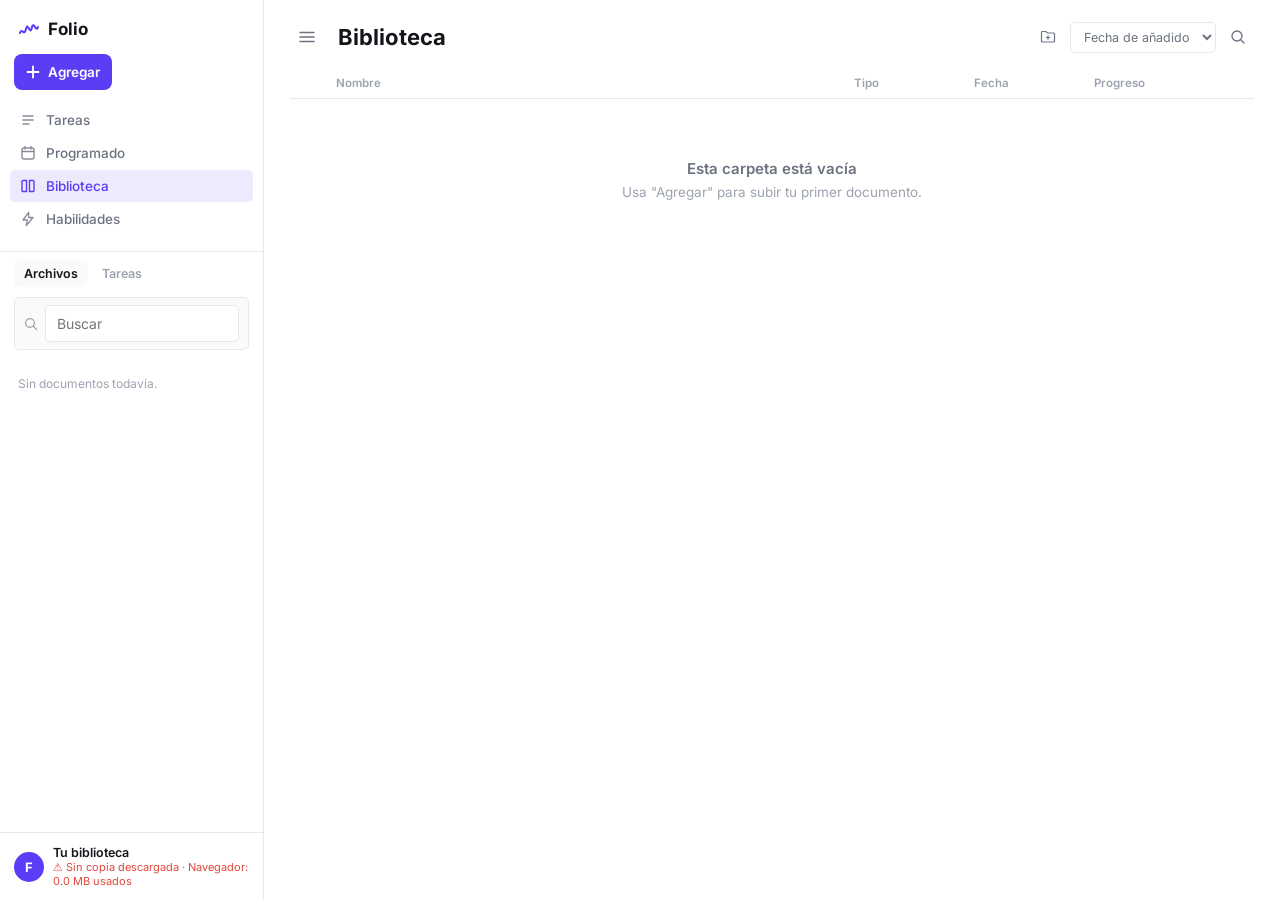
==== folio-voz.html @ 12b744d0 "Add files via upload" ====
<!DOCTYPE html>
<html lang="es">
<head>
<meta charset="UTF-8">
<meta name="viewport" content="width=device-width, initial-scale=1, viewport-fit=cover">
<title>Folio — Biblioteca</title>
<link rel="manifest" href="manifest.webmanifest">
<meta name="theme-color" content="#5B3DF5">
<script src="config.js"></script>
<link rel="icon" type="image/png" href="icon-192.png">
<link rel="apple-touch-icon" href="icon-192.png">
<link rel="stylesheet" href="libs/fonts/fonts.css">
<style>
  :root{
    --bg:#ffffff; --sidebar:#ffffff; --panel:#fafafa;
    --text:#14151a; --text-soft:#6b7280; --text-faint:#9ca3af;
    --border:#e8e8ec; --hover:#f4f3ff;
    --accent:#5B3DF5; --accent-soft:#eeeafe; --accent-2:#7a63ff;
    --danger:#e0483e; --moss:#2f9e6b;
    --radius:8px; --radius-sm:5px;
  }
  *{box-sizing:border-box;}
  html,body{height:100%;margin:0;background:var(--bg);color:var(--text);}
  body{font-family:'Inter',system-ui,sans-serif;-webkit-font-smoothing:antialiased;
    padding-top:env(safe-area-inset-top,0px); padding-bottom:env(safe-area-inset-bottom,0px);}
  html{scroll-padding-top:env(safe-area-inset-top,0px);}
  button,select,input{font-family:inherit;}
  button{cursor:pointer;background:none;border:none;color:inherit;}
  ::-webkit-scrollbar{width:9px;height:9px;}
  ::-webkit-scrollbar-thumb{background:#d8d8e0;border-radius:6px;}
  ::-webkit-scrollbar-track{background:transparent;}

  #app{height:100vh;min-height:100%;}
  .shell{display:flex;height:100%;}

  /* ---------- sidebar ---------- */
  aside.sidebar{
    width:264px; flex-shrink:0; background:var(--sidebar); border-right:1px solid var(--border);
    display:flex; flex-direction:column; min-height:0;
    padding-top:env(safe-area-inset-top,0px);
  }
  .logo{display:flex; align-items:center; gap:8px; padding:18px 18px 14px; font-weight:700; font-size:17px;}
  .logo svg{color:var(--accent); flex-shrink:0;}
  .add-btn{
    margin:0 14px 14px; background:var(--accent); color:#fff; font-weight:600; font-size:13.5px;
    padding:10px 12px; border-radius:var(--radius); display:flex; align-items:center; gap:8px; justify-content:center;
    transition:background 120ms ease;
  }
  .add-btn:hover{background:#4a30e6;}
  .add-wrap{position:relative; margin:0 14px 14px;}
  .add-wrap .add-btn{margin:0;}
  .add-menu{
    position:absolute; top:calc(100% + 6px); left:0; right:0; background:var(--surface); border:1px solid var(--border);
    border-radius:10px; box-shadow:0 12px 32px rgba(20,20,30,0.16); padding:6px; z-index:20; display:none;
  }
  .add-menu.open{display:block;}
  .add-menu button{width:100%; display:flex; align-items:center; gap:10px; padding:9px 10px; border-radius:7px;
    font-size:13.5px; font-weight:500; color:var(--text); text-align:left;}
  .add-menu button svg{flex-shrink:0; color:var(--text-soft);}
  .add-menu button:hover{background:var(--hover);}
  .add-menu button:disabled{color:var(--text-faint); cursor:default;}
  .add-menu button:disabled:hover{background:transparent;}
  .add-menu .divider{height:1px; background:var(--border); margin:6px 4px;}
  nav.side-nav{padding:0 10px; display:flex; flex-direction:column; gap:1px; margin-bottom:10px;}
  .nav-item{
    display:flex; align-items:center; gap:10px; padding:8px 10px; border-radius:var(--radius-sm);
    font-size:13.5px; font-weight:500; color:var(--text-soft); text-align:left;
  }
  .nav-item svg{flex-shrink:0; opacity:0.8;}
  .nav-item:hover{background:var(--hover); color:var(--text);}
  .nav-item.active{background:var(--accent-soft); color:var(--accent);}
  .nav-item.active svg{opacity:1;}

  .side-tabs{display:flex; gap:4px; padding:8px 14px 10px; border-top:1px solid var(--border); margin-top:6px;}
  .side-tab{padding:6px 10px; font-size:12.5px; font-weight:600; color:var(--text-faint); border-radius:6px;}
  .side-tab.active{background:var(--panel); color:var(--text);}
  .side-search{margin:0 14px 8px; display:flex; align-items:center; gap:7px; background:var(--panel);
    border:1px solid var(--border); border-radius:var(--radius-sm); padding:7px 9px;}
  .side-search svg{color:var(--text-faint); flex-shrink:0;}
  .side-search input{border:none; background:transparent; outline:none; font-size:12.5px; width:100%; color:var(--text);}
  .side-list{flex:1; overflow-y:auto; padding:2px 8px 10px;}
  .side-empty{padding:14px 10px; font-size:12px; color:var(--text-faint); line-height:1.6;}
  .side-item{width:100%; text-align:left; padding:8px 9px; border-radius:6px; font-size:12.5px; color:var(--text);
    line-height:1.4; white-space:nowrap; overflow:hidden; text-overflow:ellipsis;}
  .side-item:hover{background:var(--hover);}
  .side-row{display:flex; align-items:center; gap:2px;}
  .side-row .side-item{flex:1; min-width:0; width:auto;}
  .side-del{flex:none; width:26px; height:26px; border-radius:6px; color:var(--text-faint); font-size:13px; opacity:.6;}
  .side-del:hover{opacity:1; background:var(--hover); color:var(--danger);}
  .side-clear{display:block; width:100%; text-align:right; padding:2px 8px 6px; font-size:11.5px; color:var(--text-faint);}
  .side-clear:hover{color:var(--danger);}

  .side-profile{display:flex; align-items:center; gap:9px; padding:12px 14px; border-top:1px solid var(--border); flex-shrink:0;}
  .avatar{width:30px; height:30px; border-radius:50%; background:var(--accent); color:#fff; font-weight:700; font-size:13px;
    display:flex; align-items:center; justify-content:center; flex-shrink:0;}
  .side-profile .name{font-size:12.5px; font-weight:600;}
  .side-profile .plan{font-size:11px; color:var(--text-faint);}

  .icon-btn.menu{display:none; width:34px; height:34px; align-items:center; justify-content:center; border-radius:6px; flex-shrink:0;}
  .icon-btn.menu:hover{background:var(--hover);}

  /* ---------- main content ---------- */
  main.content{flex:1; min-width:0; display:flex; flex-direction:column; min-height:0;}
  .view{display:none; flex:1; min-height:0; flex-direction:column;}
  .view.active{display:flex;}

  .content-header{display:flex; align-items:center; gap:14px; padding:20px 26px 14px;
    padding-top:calc(20px + env(safe-area-inset-top,0px)); flex-wrap:wrap;}
  .content-header h1{font-size:22px; font-weight:700; margin:0; flex-shrink:0;}
  .header-actions{display:flex; align-items:center; gap:6px; margin-left:auto;}
  select#sortSelect{border:1px solid var(--border); background:var(--surface); border-radius:var(--radius-sm);
    padding:6px 9px; font-size:12.5px; color:var(--text-soft);}
  .icon-btn{width:32px; height:32px; display:flex; align-items:center; justify-content:center; border-radius:6px; color:var(--text-soft);}
  .icon-btn:hover{background:var(--hover); color:var(--text);}
  .bulk-bar{display:none; align-items:center; gap:10px; padding:0 26px 10px; font-size:12.5px; color:var(--text-soft);}
  .bulk-bar.show{display:flex;}
  .bulk-bar button{color:var(--danger); font-weight:600; padding:5px 9px; border-radius:6px;}
  .bulk-bar button:hover{background:#fdecea;}

  .breadcrumb{display:flex; align-items:center; flex-wrap:wrap; gap:5px; padding:0 26px 10px; font-size:12.5px;}
  .breadcrumb-item{color:var(--text-faint); font-weight:500;}
  .breadcrumb-item:hover{color:var(--accent);}
  .breadcrumb-item:last-child{color:var(--text);}
  .breadcrumb-sep{color:var(--text-faint);}

  .search-row{padding:0 26px 12px; display:none;}
  .search-row.show{display:block;}
  .search-row input{width:100%; max-width:320px; border:1px solid var(--border); border-radius:var(--radius-sm);
    padding:8px 10px; font-size:13px; outline:none;}
  .search-row input:focus{border-color:var(--accent);}

  .table-wrap{flex:1; overflow-y:auto; padding:0 26px 30px;}
  .table-head{display:grid; grid-template-columns:26px 1fr 110px 110px 110px 30px; align-items:center; gap:10px;
    padding:8px 10px; border-bottom:1px solid var(--border); font-size:11.5px; font-weight:600; color:var(--text-faint);
    position:sticky; top:0; background:var(--bg); z-index:1;}
  .group-label{font-size:12px; font-weight:600; color:var(--text-faint); padding:16px 10px 6px;}
  .row{display:grid; grid-template-columns:26px 1fr 110px 110px 110px 30px; align-items:center; gap:10px;
    padding:9px 10px; border-radius:8px; position:relative;}
  .row:hover{background:var(--panel);}
  .row.drag-over{background:var(--accent-soft); outline:1.5px dashed var(--accent); outline-offset:-2px;}
  .row.dragging{opacity:0.45;}
  .breadcrumb-item.drag-over{background:var(--accent-soft); color:var(--accent); border-radius:5px; padding:2px 6px;}
  .row input[type=checkbox]{accent-color:var(--accent); cursor:pointer;}
  .row-name{display:flex; align-items:center; gap:9px; min-width:0; text-align:left; font-size:13.5px; font-weight:500; color:var(--text);}
  .row-name .row-icon{flex-shrink:0; display:flex;}
  .row-name span.label{white-space:nowrap; overflow:hidden; text-overflow:ellipsis;}
  .row-type,.row-date{font-size:12.5px; color:var(--text-soft);}
  .row-progress{font-size:12.5px; color:var(--text-soft); display:flex; align-items:center; gap:7px;}
  .mini-bar{width:44px; height:4px; border-radius:3px; background:var(--border); overflow:hidden;}
  .mini-bar-fill{height:100%; background:var(--accent);}
  .row-menu-btn{width:26px; height:26px; border-radius:6px; display:flex; align-items:center; justify-content:center; color:var(--text-faint);}
  .row-menu-btn:hover{background:var(--border);}
  .row-menu{position:absolute; right:10px; top:36px; background:var(--surface); border:1px solid var(--border); border-radius:8px;
    box-shadow:0 8px 24px rgba(20,20,30,0.12); min-width:150px; z-index:5; overflow:hidden; display:none;}
  .row-menu.open{display:block;}
  .row-menu button{width:100%; text-align:left; padding:9px 12px; font-size:13px; display:flex; align-items:center; gap:8px;}
  .row-menu button:hover{background:var(--panel);}
  .row-menu button.danger{color:var(--danger);}

  .empty-state{padding:60px 20px; text-align:center; color:var(--text-faint); font-size:13.5px;}
  .empty-state .big{font-size:15px; font-weight:600; color:var(--text-soft); margin-bottom:6px;}

  /* ---------- reader view ---------- */
  .reader-header{display:flex; align-items:center; gap:12px; padding:8px 18px 6px;
    padding-top:calc(8px + env(safe-area-inset-top,0px)); border-bottom:1px solid var(--border); flex-shrink:0;}
  .back-btn{display:flex; align-items:center; gap:6px; font-size:13px; font-weight:600; color:var(--text-soft); padding:6px 8px; border-radius:6px;}
  .back-btn:hover{background:var(--hover); color:var(--text);}
  .reader-scroll{flex:1; overflow-y:auto; padding:40px 32px 120px;}
  .reader-inner{max-width:var(--rt-width,660px); margin:0 auto;}
  .reader-inner.pdf-on{max-width:1000px;}
  .st-card{max-width:460px; max-height:88vh; overflow:auto;}
  .st-sec{border-top:1px solid var(--border); padding:14px 0 4px; margin-top:12px;}
  .st-sec h4{margin:0 0 6px; font-size:13.5px;}
  .st-sec p{font-size:12.5px; color:var(--text-soft); margin:0 0 9px; line-height:1.55;}
  .st-sec a{color:var(--accent);}
  .st-btn{padding:9px 13px; border-radius:10px; border:1px solid var(--border); font-weight:600; font-size:12.5px; margin:0 6px 6px 0; background:var(--surface); color:var(--text);}
  .st-btn.main{background:var(--accent); color:#fff; border-color:var(--accent);}
  .st-btn.danger{color:var(--danger);}
  .pf-back{position:fixed; inset:0; z-index:300; background:rgba(20,21,26,0.55); display:flex; align-items:center; justify-content:center; padding:16px;}
  .pf-card{background:var(--surface); color:var(--text); border-radius:16px; padding:24px; width:100%; max-width:380px; box-shadow:0 24px 60px rgba(0,0,0,0.35);}
  .pf-card h3{margin:0 0 6px; font-size:19px;}
  .pf-card p{margin:0 0 14px; font-size:13px; color:var(--text-soft); line-height:1.55;}
  .pf-card input{width:100%; box-sizing:border-box; padding:11px 13px; margin-bottom:9px; border:1px solid var(--border); border-radius:10px; font-size:14px; background:var(--bg); color:var(--text);}
  .pf-err{min-height:18px; font-size:12.5px; color:var(--danger); margin-bottom:6px;}
  .pf-row{display:flex; gap:8px;}
  .pf-row button{flex:1; padding:11px; border-radius:10px; font-weight:600; font-size:13.5px; border:1px solid var(--border);}
  .pf-row .pf-main{background:var(--accent); color:#fff; border-color:var(--accent);}
  .pf-note{margin-top:12px; font-size:11.5px; color:var(--text-faint); line-height:1.5;}
  #backupStatus.pf-click{cursor:pointer;}
  .fc-pop{position:fixed; display:none; z-index:60; background:var(--surface); border:1px solid var(--border); border-radius:12px; padding:9px;
    box-shadow:0 12px 30px rgba(20,20,30,0.2); gap:7px; flex-wrap:wrap; width:156px;}
  .fc-pop.open{display:flex;}
  .fc-sw{width:24px; height:24px; border-radius:50%; border:2px solid transparent; box-shadow:inset 0 0 0 1px rgba(0,0,0,0.12);}
  .fc-sw:hover{transform:scale(1.12);}
  .fc-sw.on{border-color:var(--text);}
  .ai-hist{display:flex; flex-direction:column; gap:7px; margin:6px 0 4px;}
  .ai-hist-row{display:flex; gap:4px; align-items:stretch;}
  .ai-hist-open{flex:1; min-width:0; text-align:left; border:1px solid var(--border); border-radius:10px; padding:9px 11px; font-size:12.5px; line-height:1.45; background:var(--surface);}
  .ai-hist-open:hover{border-color:var(--accent); background:var(--accent-soft);}
  .ai-hist-open b{display:block; font-size:11.5px; color:var(--accent); margin-bottom:2px;}
  .ai-hist-open span{display:block; color:var(--text-soft); overflow:hidden; text-overflow:ellipsis; display:-webkit-box; -webkit-line-clamp:2; -webkit-box-orient:vertical;}
  .ai-hist-del{flex:none; width:30px; border-radius:10px; color:var(--text-faint); font-size:13px;}
  .ai-hist-del:hover{color:var(--danger); background:var(--hover);}
  .reader-rail button[data-count]::after{content:attr(data-count); position:absolute; top:-3px; right:-3px; min-width:15px; height:15px; padding:0 3px; border-radius:999px;
    background:var(--accent); color:#fff; font-size:9.5px; font-weight:700; line-height:15px; text-align:center;}
  .view-toggle{display:flex; align-items:center; gap:6px; margin:-12px 0 18px;}
  .view-toggle button{padding:5px 12px; border-radius:999px; font-size:12.5px; font-weight:600; color:var(--text-soft); border:1px solid var(--border); background:var(--surface);}
  .view-toggle button:hover{background:var(--hover);}
  .view-toggle button.on{background:var(--accent); color:#fff; border-color:var(--accent);}
  .view-toggle .vt-zoom{margin-left:auto; display:none; gap:4px;}
  .pdf-on .view-toggle .vt-zoom{display:flex;}
  .view-toggle .vt-zoom button{width:30px; padding:5px 0; font-size:15px; line-height:1;}
  .pdf-view{display:none; overflow-x:auto; padding-bottom:30px;}
  .pdf-on .pdf-view{display:block;}
  .pdf-page{position:relative; margin:0 auto 14px; background:#fff; box-shadow:0 2px 14px rgba(20,20,30,0.18); border-radius:2px;}
  .pdf-page canvas{display:block;}
  .pdf-text{position:absolute; inset:0; overflow:hidden; line-height:1; opacity:1;}
  .pdf-text span{position:absolute; color:transparent; white-space:pre; transform-origin:0 0; cursor:text;}
  .pdf-text span.pdf-active{background:rgba(124,92,255,0.30); border-radius:3px; box-shadow:0 0 0 2px rgba(124,92,255,0.30);}
  .pdf-text ::selection{background:rgba(70,120,255,0.35);}
  .pdf-loading{padding:40px 10px; text-align:center; color:var(--text-faint); font-size:13px;}
  .reader-title{font-family:var(--rt-font,'Source Serif 4',serif); font-size:26px; font-weight:600; margin:0 0 6px; line-height:1.3;}
  .reader-sub{font-size:12.5px; color:var(--text-faint); margin:0 0 30px;}
  .reader-text{font-family:var(--rt-font,'Source Serif 4',serif); font-size:var(--rt-size,19px); line-height:1.85; color:var(--text);}
  .reader-text p{margin:0 0 1.4em;}
  .reader-text h1,.reader-text h2,.reader-text h3{font-family:var(--rt-font,'Source Serif 4',serif); font-weight:700; line-height:1.3; margin:1.3em 0 0.5em;}
  .reader-text h1{font-size:26px;}
  .reader-text h2{font-size:21px;}
  .reader-text h3{font-size:18px;}
  .reader-text ul,.reader-text ol{margin:0 0 1.2em; padding-left:1.3em;}
  .reader-text li{margin-bottom:0.55em;}
  .reader-text li ul,.reader-text li ol{margin-top:0.55em; margin-bottom:0;}
  .reader-text hr{border:none; border-top:1px solid var(--border); margin:1.6em 0;}
  .reader-text strong{font-weight:700;}
  .reader-text code{font-family:ui-monospace,monospace; font-size:0.85em; background:var(--panel); padding:1px 5px; border-radius:4px;}
  .reader-text table{border-collapse:collapse; width:100%; margin:0 0 1.4em; font-size:15.5px; font-family:'Inter',sans-serif;}
  .reader-text th,.reader-text td{border:1px solid var(--border); padding:7px 10px; text-align:left; vertical-align:top;}
  .reader-text th{background:var(--panel); font-weight:600;}

  .reader-rail{
    position:absolute; left:16px; top:50%; transform:translateY(-50%);
    display:flex; flex-direction:column; gap:3px; background:var(--surface); border:1px solid var(--border); border-radius:22px;
    padding:6px; box-shadow:0 10px 28px rgba(20,20,30,0.14); z-index:11;
  }
  .reader-rail button{width:36px; height:36px; border-radius:14px; display:flex; align-items:center; justify-content:center; color:var(--text-soft); font-size:16px; position:relative;}
  .reader-rail button .emo{line-height:1;}
  .reader-rail button:hover{background:var(--hover); color:var(--accent);}
  .reader-rail button.active-tool{background:var(--accent-soft); color:var(--accent);}
  .reader-rail button:disabled{opacity:0.32; cursor:default;}
  .reader-rail button:disabled:hover{background:transparent; color:var(--text-soft);}
  .reader-rail .rail-sep{height:1px; background:var(--border); margin:4px 6px;}
  @media (max-width:860px){ .reader-rail,.rail-pop{display:none !important;} }
  #readerView{position:relative;}
  .rail-pop{position:absolute; left:78px; top:50%; transform:translateY(-50%); display:none; background:var(--surface); border:1px solid var(--border);
    border-radius:14px; box-shadow:0 12px 30px rgba(20,20,30,0.18); padding:12px 14px; width:210px; z-index:12;}
  .rail-pop.open{display:block;}
  .rail-pop .pop-title{font-size:11.5px; font-weight:700; color:var(--text-faint); margin:0 0 7px; letter-spacing:.2px;}
  .rail-pop .seg{display:flex; gap:5px; margin-bottom:12px;}
  .rail-pop .seg button{flex:1; border:1px solid var(--border); border-radius:8px; padding:6px 0; font-size:12.5px; font-weight:600; color:var(--text-soft);}
  .rail-pop .seg button:hover,.rail-pop .seg button.on{border-color:var(--accent); color:var(--accent); background:var(--accent-soft);}
  .reader-text.sans, .reader-text.sans h1, .reader-text.sans h2, .reader-text.sans h3{font-family:'Inter',sans-serif;}
  .fc-card{border:1px solid var(--border); border-radius:14px; min-height:170px; padding:22px 18px; display:flex; align-items:center; justify-content:center;
    text-align:center; font-size:14.5px; font-weight:600; line-height:1.5; cursor:pointer; background:var(--surface); margin-top:8px; user-select:none;}
  .fc-card.back{background:var(--accent-soft); color:var(--accent);}
  .fc-nav{display:flex; align-items:center; justify-content:space-between; margin-top:10px; font-size:12px; color:var(--text-faint); font-weight:700;}
  .fc-nav button{border:1px solid var(--border); border-radius:20px; padding:6px 14px; font-size:12.5px; font-weight:600; color:var(--text-soft); background:var(--surface);}
  .fc-nav button:hover:not(:disabled){border-color:var(--accent); color:var(--accent);}
  .fc-nav button:disabled{opacity:.4;}

  /* ---------- highlight tool ---------- */
  mark.hl{background:var(--surface)3a3; padding:0.05em 0; border-radius:3px; box-decoration-break:clone; -webkit-box-decoration-break:clone; cursor:pointer;}
  .hl-palette{
    position:fixed; display:none; align-items:center; gap:6px; background:#1f2026; padding:7px 8px; border-radius:14px;
    box-shadow:0 12px 28px rgba(0,0,0,0.3); z-index:50;
  }
  .hl-palette.open{display:flex;}
  .hl-swatch{width:22px; height:22px; border-radius:50%; border:2px solid rgba(255,255,255,0.5); flex-shrink:0;}
  .hl-swatch:hover{border-color:#fff; transform:scale(1.1);}
  .hl-erase{width:22px; height:22px; border-radius:50%; background:rgba(255,255,255,0.12); color:#fff; font-size:12px; display:flex; align-items:center; justify-content:center; flex-shrink:0; margin-left:2px;}
  .hl-erase:hover{background:rgba(255,255,255,0.22);}

  /* ---------- ask panel ---------- */
  .ask-row{display:flex; gap:8px; margin-bottom:4px;}
  .ask-row input{flex:1;}
  .ask-answer{font-size:14px; line-height:1.65; color:var(--text); margin-top:12px;}
  .ask-answer p{margin:0 0 0.9em;}
  .ask-quote{font-size:12.5px; color:var(--text-soft); background:var(--panel); border-left:3px solid var(--accent); padding:8px 10px; border-radius:6px; margin-bottom:12px;}
  .sentence{cursor:pointer; border-radius:3px; transition:background 150ms ease;}
  .sentence:hover{background:var(--panel);}
  .sentence.active{background:var(--cur-bg,var(--accent-soft)); box-shadow:0 1px 0 0 var(--cur-line,var(--accent));}

  /* ---------- floating player (Speechify-style) ---------- */
  .transport{
    position:fixed; left:50%; bottom:26px; transform:translateX(-50%);
    margin-bottom:env(safe-area-inset-bottom,0px);
    display:flex; flex-direction:column; align-items:center; gap:8px; flex-shrink:0; z-index:12;
  }
  .player-timebadge{
    background:var(--surface); color:var(--text); font-size:11.5px; font-weight:700; letter-spacing:0.2px;
    padding:5px 11px; border-radius:20px; box-shadow:0 6px 18px rgba(20,20,30,0.16); border:1px solid var(--border);
    display:flex; align-items:center; gap:5px; cursor:pointer; user-select:none; white-space:nowrap;
  }
  .player-timebadge:hover{background:var(--hover);}
  .player-timebadge .dot{width:5px; height:5px; border-radius:50%; background:var(--accent);}
  .player-pill{
    display:flex; align-items:center; gap:2px; background:var(--surface); border:1px solid var(--border); border-radius:999px;
    padding:8px 9px; box-shadow:0 14px 34px rgba(20,20,30,0.18); position:relative;
  }
  .player-progress-track{
    position:absolute; top:4px; left:16px; right:16px; height:2.5px; border-radius:2px; background:var(--border); overflow:hidden;
  }
  .player-progress-fill{height:100%; width:0%; background:linear-gradient(90deg,#7a63ff,#5B3DF5); transition:width 220ms linear;}
  .player-avatar{
    width:32px; height:32px; border-radius:50%; flex-shrink:0; display:flex; align-items:center; justify-content:center;
    background:linear-gradient(135deg,#7a63ff,#5B3DF5); color:#fff; margin-right:2px;
  }
  .player-btn{
    width:32px; height:32px; border-radius:50%; display:flex; align-items:center; justify-content:center;
    color:var(--text-soft); flex-shrink:0;
  }
  .player-btn:hover{background:var(--hover); color:var(--text);}
  .player-btn.play{width:42px; height:42px; background:var(--accent); color:#fff; margin:0 3px;}
  .player-btn.play:hover{background:#6f57ff;}
  .player-btn:disabled{opacity:0.3;}
  .player-speed{
    display:flex; align-items:center; justify-content:center; height:28px; padding:0 10px; border-radius:14px;
    background:var(--panel); color:var(--text); font-size:12.5px; font-weight:700; margin:0 2px; white-space:nowrap;
  }
  .player-speed:hover{background:var(--hover);}
  .player-close{width:28px; height:28px; border-radius:50%; display:flex; align-items:center; justify-content:center; color:var(--text-faint); margin-left:2px;}
  .player-close:hover{background:var(--hover); color:var(--text);}

  .player-popover{
    position:absolute; bottom:calc(100% + 10px); left:50%; transform:translateX(-50%);
    background:var(--surface); border:1px solid var(--border); border-radius:12px; box-shadow:0 14px 34px rgba(20,20,30,0.22);
    padding:14px 16px; width:230px; display:none; z-index:20;
  }
  .player-popover.open{display:block;}
  .player-popover .pop-row{display:flex; align-items:center; justify-content:space-between; margin-bottom:8px;}
  .player-popover .pop-label{font-size:12px; font-weight:600; color:var(--text-soft);}
  .player-popover .pop-value{font-size:12px; font-weight:700; color:var(--accent);}
  .player-popover input[type=range]{width:100%; accent-color:var(--accent);}
  .player-popover select{width:100%; border:1px solid var(--border); border-radius:6px; padding:6px 7px; font-size:12.5px; margin-top:8px;}
  .speed-presets{display:flex; gap:5px; margin-top:9px; flex-wrap:wrap;}
  .speed-presets button{border:1px solid var(--border); border-radius:6px; padding:4px 8px; font-size:11.5px; font-weight:600; color:var(--text-soft);}
  .speed-presets button:hover, .speed-presets button.active{border-color:var(--accent); color:var(--accent); background:var(--accent-soft);}

  .transport-mini{display:none; position:fixed; left:50%; bottom:26px; transform:translateX(-50%);
    margin-bottom:env(safe-area-inset-bottom,0px); width:52px; height:52px; border-radius:50%;
    background:var(--surface); border:1px solid var(--border); color:var(--accent); align-items:center; justify-content:center; box-shadow:0 10px 28px rgba(20,20,30,0.2); z-index:15;}
  .transport-mini:hover{background:var(--hover);}
  @media (max-width:640px){
    .player-pill{padding:7px 6px; gap:1px;}
    .player-btn{width:29px; height:29px;}
    .player-avatar{width:29px; height:29px;}
    .player-speed{padding:0 7px; font-size:12px;}
  }

  /* ---------- modal ---------- */
  .modal-veil{position:fixed; inset:0; background:rgba(15,15,25,0.42); display:none; align-items:center; justify-content:center; padding:20px; z-index:40;}
  .modal-veil.open{display:flex;}
  .modal{background:var(--surface); border-radius:14px; width:100%; max-width:520px; max-height:84vh; display:flex; flex-direction:column; overflow:hidden;
    box-shadow:0 20px 60px rgba(20,20,30,0.25);}
  .modal-head{padding:18px 22px 14px; border-bottom:1px solid var(--border); display:flex; align-items:center; justify-content:space-between;}
  .modal-head h3{font-size:16.5px; font-weight:700; margin:0;}
  .modal-body{padding:18px 22px 22px; overflow-y:auto;}
  .tabs{display:flex; gap:4px; margin-bottom:16px; border-bottom:1px solid var(--border);}
  .tab-btn{padding:8px 4px 10px; margin-right:18px; font-size:13.5px; font-weight:600; color:var(--text-faint); border-bottom:2px solid transparent; margin-bottom:-1px;}
  .tab-btn.active{color:var(--text); border-bottom-color:var(--accent);}
  .tab-pane{display:none;}
  .tab-pane.active{display:block;}
  label.field-label{display:block; font-size:12.5px; color:var(--text-soft); margin:0 0 6px;}
  input[type=text],textarea{width:100%; background:var(--surface); border:1px solid var(--border); border-radius:var(--radius-sm);
    color:var(--text); padding:9px 11px; font-size:14px; font-family:inherit;}
  input[type=text]:focus,textarea:focus{outline:none; border-color:var(--accent);}
  textarea{resize:vertical; min-height:160px; line-height:1.6;}
  .field{margin-bottom:16px;}
  .dropzone{border:1.5px dashed var(--border); border-radius:var(--radius); padding:28px 16px; text-align:center; color:var(--text-soft); font-size:13.5px; line-height:1.6;}
  .dropzone.hover{border-color:var(--accent); background:var(--accent-soft);}
  .dropzone input[type=file]{display:none;}
  .status-line{font-size:12.5px; margin-top:10px; min-height:16px;}
  .status-line.error{color:var(--danger);}
  .status-line.ok{color:var(--moss);}
  .modal-actions{display:flex; justify-content:flex-end; gap:10px; margin-top:6px;}

  .util-modal{background:var(--surface); border-radius:14px; width:100%; max-width:400px; padding:20px 22px; box-shadow:0 20px 60px rgba(20,20,30,0.25);}
  .util-modal p{font-size:14px; line-height:1.55; margin:0 0 16px; color:var(--text);}
  .util-modal input[type=text]{margin-bottom:16px;}
  .util-modal .modal-actions{margin-top:2px;}
  .btn{border:1px solid var(--border); background:var(--surface); color:var(--text); padding:8px 14px; border-radius:var(--radius-sm);
    font-size:13.5px; font-weight:600;}
  .btn:hover{border-color:var(--accent);}
  .btn.primary{background:var(--accent); border-color:var(--accent); color:#fff;}
  .btn.primary:hover{background:#4a30e6; border-color:#4a30e6;}
  .btn.ghost{border-color:transparent;}
  .btn.ghost:hover{border-color:var(--border);}

  .ai-loading{display:flex; align-items:center; gap:10px; color:var(--text-soft); font-size:14px; padding:10px 0;}
  .ai-spin{width:16px; height:16px; border:2px solid var(--accent-soft); border-top-color:var(--accent); border-radius:50%; animation:aispin 0.7s linear infinite; flex-shrink:0;}
  @keyframes aispin{to{transform:rotate(360deg);}}
  .ai-error{color:var(--danger); font-size:13.5px; line-height:1.5;}
  .ai-count-row{display:flex; gap:8px; flex-wrap:wrap; margin:4px 0 2px;}
  .ai-count-row button{border:1px solid var(--border); border-radius:var(--radius-sm); padding:8px 16px; font-size:13.5px; font-weight:600;}
  .ai-count-row button:hover{border-color:var(--accent); color:var(--accent);}
  .quiz-q{border:1px solid var(--border); border-radius:10px; padding:14px 16px; margin-bottom:12px;}
  .quiz-q .q-text{font-weight:600; font-size:14.5px; margin-bottom:10px;}
  .quiz-opt{display:block; width:100%; text-align:left; border:1px solid var(--border); border-radius:7px; padding:8px 11px;
    font-size:13.5px; margin-bottom:6px;}
  .quiz-opt:hover{border-color:var(--accent);}
  .quiz-opt.correct{border-color:var(--moss); background:rgba(47,158,107,0.08); color:#1d7a4f; font-weight:600;}
  .quiz-opt.wrong{border-color:var(--danger); background:rgba(224,72,62,0.08); color:#b8362d;}
  .quiz-opt:disabled{cursor:default;}
  .quiz-explain{font-size:13px; color:var(--text-soft); margin-top:8px; line-height:1.5;}
  .quiz-score{font-size:13.5px; font-weight:600; color:var(--text-soft); margin-bottom:10px;}

  /* ---------- AI side panel ---------- */
  aside.ai-panel{
    display:none; width:380px; flex-shrink:0; background:var(--surface); border-right:1px solid var(--border);
    flex-direction:column; min-height:0; padding-top:env(safe-area-inset-top,0px);
  }
  aside.ai-panel.open{display:flex;}
  .ai-panel-header{display:flex; align-items:center; gap:6px; padding:14px 10px 12px 14px; border-bottom:1px solid var(--border); flex-shrink:0;}
  .ai-panel-title-wrap{flex:1; min-width:0; display:flex; flex-direction:column; gap:1px;}
  .ai-panel-title{font-size:14px; font-weight:700; white-space:nowrap; overflow:hidden; text-overflow:ellipsis;}
  .ai-panel-subtitle{font-size:11.5px; color:var(--text-faint); white-space:nowrap; overflow:hidden; text-overflow:ellipsis;}
  .ai-panel-body{flex:1; overflow-y:auto; padding:16px 16px 12px; display:flex; flex-direction:column; gap:16px;}
  .ai-panel-footer{border-top:1px solid var(--border); padding:10px 12px; flex-shrink:0;}
  .ai-ask-row{display:flex; align-items:center; gap:8px; background:var(--panel); border:1px solid var(--border); border-radius:14px; padding:6px 6px 6px 14px;}
  .ai-ask-row input{border:none; background:transparent; outline:none; font-size:13px; flex:1; min-width:0; color:var(--text);}
  .ai-ask-send{width:30px; height:30px; border-radius:50%; background:var(--accent); color:#fff; display:flex; align-items:center; justify-content:center; flex-shrink:0; transition:background 120ms ease, opacity 120ms ease;}
  .ai-ask-send:hover{background:#4a30e6;}

  .ai-msg-tag{display:inline-flex; align-items:center; gap:5px; background:var(--surface); border:1px solid var(--border); color:var(--text-soft); font-size:11px; font-weight:600; padding:3px 9px 3px 7px; border-radius:20px; margin-bottom:7px;}
  .ai-msg-user{align-self:flex-end; max-width:90%; display:flex; flex-direction:column; align-items:flex-end;}
  .ai-msg-user .bubble{background:var(--accent-soft); color:var(--accent); font-size:13px; font-weight:600; padding:9px 13px; border-radius:13px 13px 3px 13px;}
  .ai-msg-assistant{display:flex; flex-direction:column; gap:11px;}
  .ai-assistant-row{display:flex; align-items:center; gap:8px; flex-wrap:wrap;}
  .ai-avatar{width:25px; height:25px; border-radius:8px; background:linear-gradient(135deg,var(--accent),var(--accent-2)); flex-shrink:0;
    display:flex; align-items:center; justify-content:center; font-size:13px;}
  .ai-listen-btn{display:inline-flex; align-items:center; gap:6px; border:1px solid var(--border); border-radius:20px; padding:5px 13px 5px 9px;
    font-size:12px; font-weight:600; color:var(--text-soft); background:var(--surface);}
  .ai-listen-btn:hover{border-color:var(--accent); color:var(--accent);}
  .ai-listen-btn.playing{border-color:var(--accent); color:var(--accent); background:var(--accent-soft);}
  .ai-listen-btn .listen-icon{font-size:10px;}
  .ai-listen-wrap{display:inline-flex; align-items:center; gap:5px;}
  .ai-listen-speed{border:1px solid var(--border); border-radius:20px; padding:5px 10px; font-size:11.5px; font-weight:700;
    color:var(--text-soft); background:var(--surface); min-width:44px; text-align:center;}
  .ai-listen-speed:hover{border-color:var(--accent); color:var(--accent);}

  .ai-content{font-size:13.5px; line-height:1.65; color:var(--text);}
  .ai-content .ai-reading{background:rgba(124,92,255,0.17); box-shadow:0 0 0 3px rgba(124,92,255,0.17); border-radius:4px;}
  .ai-content mark.hl{color:#14151a;}
  #aiFromBtn{position:fixed; display:none; z-index:45; background:var(--accent); color:#fff; font-size:11.5px; font-weight:600;
    padding:4px 9px; border-radius:999px; box-shadow:0 6px 16px rgba(20,20,30,0.28); white-space:nowrap;}
  #aiFromBtn.open{display:block;}
  .ai-content p{margin:0 0 0.9em;}
  .ai-content h1,.ai-content h2,.ai-content h3{font-weight:700; line-height:1.35; margin:1em 0 0.45em;}
  .ai-content h1{font-size:16px; color:var(--text);}
  .ai-content h2{font-size:14.5px; color:var(--accent-2);}
  .ai-content h3{font-size:13.5px; color:var(--text);}
  .ai-content ul,.ai-content ol{margin:0 0 1em; padding-left:1.2em;}
  .ai-content li{margin-bottom:0.5em;}
  .ai-content li::marker{color:var(--accent); font-weight:700;}
  .ai-content strong{color:var(--text); font-weight:700;}
  .ai-content table{border-collapse:collapse; width:100%; margin:0 0 1em; font-size:12.5px;}
  .ai-content th,.ai-content td{border:1px solid var(--border); padding:6px 8px; text-align:left; vertical-align:top;}
  .ai-content th{background:var(--panel);}
  .ai-save-row{display:flex; justify-content:flex-end; gap:8px;}
  .ai-loading2{display:flex; align-items:center; gap:10px; color:var(--text-soft); font-size:13.5px; padding:4px 0;}
  .ai-panel-body .ai-error{color:var(--danger); font-size:13px; line-height:1.5;}

  .ai-count-row{display:flex; gap:8px; flex-wrap:wrap; margin:8px 0 2px;}
  .ai-count-row button{border:1px solid var(--border); border-radius:20px; padding:7px 15px; font-size:12.5px; font-weight:600; background:var(--surface);}
  .ai-count-row button:hover:not(:disabled){border-color:var(--accent); color:var(--accent); background:var(--accent-soft);}
  .ai-count-row button:disabled{opacity:0.4; cursor:default;}

  /* quiz — one question at a time, colorful */
  .quiz-progress-row{display:flex; align-items:center; justify-content:space-between; font-size:11px; font-weight:700; color:var(--text-faint); letter-spacing:0.2px;}
  .quiz-dots{display:flex; gap:4px;}
  .quiz-dot{width:6px; height:6px; border-radius:50%; background:var(--border); flex-shrink:0;}
  .quiz-dot.done{background:var(--moss);}
  .quiz-dot.current{background:var(--accent);}
  .quiz-card2{border:1px solid var(--border); border-radius:14px; padding:16px; background:var(--surface); margin-top:8px;}
  .quiz-card2 .q-text2{font-weight:700; font-size:14.5px; line-height:1.5; margin-bottom:14px; color:var(--text);}
  .quiz-opt2{display:flex; align-items:center; gap:11px; width:100%; text-align:left; border:1px solid var(--border);
    border-radius:10px; padding:9px 12px; font-size:13px; font-weight:500; margin-bottom:8px; background:var(--surface); color:var(--text); transition:border-color 100ms ease, background 100ms ease;}
  .quiz-opt2:hover:not(:disabled){border-color:var(--accent); background:var(--accent-soft);}
  .quiz-letter{width:23px; height:23px; border-radius:50%; background:var(--accent-soft); color:var(--accent); font-size:11.5px; font-weight:700;
    display:flex; align-items:center; justify-content:center; flex-shrink:0; border:1px solid transparent;}
  .quiz-opt2.correct{border-color:var(--moss); background:rgba(47,158,107,0.08);}
  .quiz-opt2.correct .quiz-letter{background:var(--moss); color:#fff;}
  .quiz-opt2.wrong{border-color:var(--danger); background:rgba(224,72,62,0.08);}
  .quiz-opt2.wrong .quiz-letter{background:var(--danger); color:#fff;}
  .quiz-opt2:disabled{cursor:default;}
  .quiz-feedback{display:flex; align-items:flex-start; gap:9px; border-radius:10px; padding:11px 13px; font-size:12.5px; line-height:1.5; margin-top:4px;}
  .quiz-feedback.ok{background:rgba(47,158,107,0.1); color:#1d7a4f;}
  .quiz-feedback.no{background:rgba(224,72,62,0.1); color:#b8362d;}
  .quiz-feedback strong{display:block; font-size:13px; margin-bottom:2px;}
  .quiz-next-btn{width:100%; margin-top:12px; background:var(--accent); color:#fff; font-weight:700; font-size:13px; padding:10px; border-radius:10px;}
  .quiz-next-btn:hover{background:#4a30e6;}
  .quiz-score-final{text-align:center; padding:22px 10px; border:1px solid var(--border); border-radius:14px; margin-top:8px;}
  .quiz-score-final .big{font-size:32px; font-weight:800; color:var(--accent); margin-bottom:4px;}
  .quiz-score-final .lbl{font-size:13px; color:var(--text-soft);}

  @media (max-width:860px){
    aside.ai-panel{position:fixed; top:0; bottom:0; left:0; right:0; width:100%; z-index:28; border-right:none;}
  }
  @media (max-width:860px){
    aside.sidebar{position:fixed; top:0; bottom:0; left:0; width:82vw; max-width:300px; z-index:30;
      transform:translateX(-100%); transition:transform 200ms ease; padding-top:env(safe-area-inset-top,0px);
      box-shadow:0 0 0 2000px rgba(0,0,0,0);}
    aside.sidebar.open{transform:translateX(0); box-shadow:0 0 0 2000px rgba(0,0,0,0.35);}
    .icon-btn.menu{display:flex;}
    .content-header{padding-left:16px; padding-right:16px;}
    .table-wrap{padding-left:16px; padding-right:16px;}
    .table-head{grid-template-columns:22px 1fr 70px 26px;}
    .table-head span.col-date,.table-head span.col-progress{display:none;}
    .row{grid-template-columns:22px 1fr 70px 26px;}
    .row-type,.row-date{display:none;}
    .reader-scroll{padding:28px 18px 130px;}
    .transport{padding:10px 14px; gap:10px;}
    .transport-field.speed{order:5; width:100%;}
    .transport-field.speed input[type=range]{flex:1;}
  }

  :root{--surface:#fff; --cur-bg:#eeeafe; --cur-line:#5B3DF5;}
  :root[data-theme="dark"]{--bg:#141519; --sidebar:#17181d; --panel:#1e2027; --text:#ececf1; --text-soft:#a1a1aa; --text-faint:#71717a;
    --border:#2c2e38; --hover:#23253a; --accent-soft:#2b2455; --surface:#1c1d24; color-scheme:dark;}
  :root[data-theme="dark"] ::-webkit-scrollbar-thumb{background:#3a3c48;}
  mark.hl{color:#14151a;}
  .reader-text.no-hl .sentence.active{background:none; box-shadow:none;}
  .sentence.bookmarked::before{content:"🔖"; font-size:0.6em; margin-right:3px; vertical-align:super;}
  span.find{background:#ffe08a; color:#14151a; border-radius:2px;}
  span.find.cur{background:#ff9f43;}

  /* ---------- barra de menús (estilo Speechify) ---------- */
  .rh-main{flex:1; min-width:0; display:flex; flex-direction:column; gap:1px;}
  .rh-title{font-size:12px; font-weight:700; padding:0 9px; white-space:nowrap; overflow:hidden; text-overflow:ellipsis; max-width:60vw;}
  .menubar{display:flex; align-items:center; gap:1px; overflow-x:auto; scrollbar-width:none;}
  .menubar::-webkit-scrollbar{display:none;}
  .menubar button.mb{font-size:12.5px; font-weight:500; color:var(--text); padding:4px 9px; border-radius:6px; white-space:nowrap; display:flex; align-items:center; gap:5px; flex-shrink:0;}
  .menubar button.mb:hover,.menubar button.mb.open{background:var(--panel);}
  .menubar button.mb svg{color:var(--text-soft);}
  .mb-sep{width:1px; height:14px; background:var(--border); margin:0 6px; flex-shrink:0;}
  .findbar{display:none; align-items:center; gap:4px; margin-left:4px; background:var(--panel); border:1px solid var(--border); border-radius:8px; padding:2px 4px 2px 8px; flex-shrink:0;}
  .findbar.show{display:flex;}
  .findbar input{border:none; background:transparent; outline:none; font-size:12.5px; width:150px; color:var(--text);}
  .findbar .cnt{font-size:11px; color:var(--text-faint); min-width:38px; text-align:center; font-weight:600;}
  .findbar button{width:22px; height:22px; border-radius:5px; display:flex; align-items:center; justify-content:center; color:var(--text-soft);}
  .findbar button:hover{background:var(--hover); color:var(--text);}
  .rh-share{display:flex; align-items:center; gap:7px; font-size:12.5px; font-weight:600; padding:6px 10px; border-radius:8px; color:var(--text); flex-shrink:0;}
  .rh-share:hover{background:var(--panel);}
  .mpop{position:fixed; z-index:60; background:var(--surface); border:1px solid var(--border); border-radius:14px; box-shadow:0 12px 34px rgba(20,20,30,0.2);
    padding:6px; min-width:220px; max-width:calc(100vw - 20px); display:none;}
  .mpop.open{display:block;}
  .mi{display:flex; align-items:center; gap:10px; width:100%; padding:8px 10px; border-radius:8px; font-size:13px; color:var(--text); text-align:left;}
  .mi:hover{background:var(--hover);}
  .mi > svg{flex-shrink:0; color:var(--text-soft);}
  .mi .lbl{flex:1; min-width:0;}
  .mi .lbl .sub{display:block; font-size:11px; color:var(--text-faint); margin-top:1px; line-height:1.35;}
  .mi .val{font-size:11.5px; color:var(--text-faint); white-space:nowrap;}
  .mi .kbd{font-size:11px; color:var(--text-faint); white-space:nowrap;}
  .mi .chip{font-size:11px; font-weight:700; padding:2px 8px; border-radius:6px;}
  .mi .dot{width:16px; height:16px; border-radius:50%; flex-shrink:0; border:1px solid var(--border);}
  .mi .chev{color:var(--text-faint); flex-shrink:0;}
  .mi.selected{color:var(--accent); font-weight:600;}
  .mdiv{height:1px; background:var(--border); margin:5px 4px;}
  .tgl{width:34px; height:20px; border-radius:12px; background:var(--border); position:relative; flex-shrink:0; transition:background 0.15s;}
  .tgl::after{content:""; position:absolute; top:2px; left:2px; width:16px; height:16px; border-radius:50%; background:#fff; transition:transform 0.15s;}
  .tgl.on{background:var(--accent);}
  .tgl.on::after{transform:translateX(14px);}
  .toast{position:fixed; left:50%; bottom:110px; transform:translateX(-50%); background:#1f2026; color:#fff; padding:9px 16px; border-radius:20px;
    font-size:13px; font-weight:500; z-index:90; transition:opacity 0.3s; box-shadow:0 8px 24px rgba(0,0,0,0.3); max-width:90vw; text-align:center;}
  .note-item{border:1px solid var(--border); border-radius:12px; padding:10px 12px; background:var(--surface);}
  .note-item .q{display:flex; gap:8px; align-items:flex-start; font-size:13px; line-height:1.5; cursor:pointer;}
  .note-item .q .dot{width:10px; height:10px; border-radius:50%; flex-shrink:0; margin-top:5px;}
  .note-item textarea{min-height:44px; height:44px; margin-top:8px; font-size:12.5px; padding:6px 9px;}
  .bm-item{display:flex; align-items:center; gap:8px; border:1px solid var(--border); border-radius:12px; padding:9px 10px 9px 12px; background:var(--surface);}
  .bm-item .t{flex:1; font-size:13px; line-height:1.45; text-align:left; cursor:pointer; min-width:0;}
  .bm-item .t small{display:block; color:var(--text-faint); font-size:11px; margin-top:2px;}
  .help-body h4{font-size:13px; margin:14px 0 4px;}
  .help-body p,.help-body li{font-size:13px; line-height:1.6; color:var(--text-soft); margin:0 0 6px;}
  .help-body ul{padding-left:18px; margin:0 0 6px;}
  .kbd-row{display:flex; align-items:center; justify-content:space-between; padding:8px 0; border-bottom:1px solid var(--border); font-size:13px;}
  .kbd-row kbd{background:var(--panel); border:1px solid var(--border); border-radius:6px; padding:2px 8px; font-size:11.5px; font-family:inherit; font-weight:600;}
</style>
</head>
<body>
<div id="app">
  <div class="shell">
    <aside class="sidebar" id="sidebar">
      <div class="logo">
        <button class="icon-btn menu" id="menuToggle" aria-label="Cerrar menú" style="margin-right:2px;">
          <svg width="17" height="17" viewBox="0 0 17 17" fill="none"><path d="M2 4.5H15M2 8.5H15M2 12.5H15" stroke="currentColor" stroke-width="1.4" stroke-linecap="round"/></svg>
        </button>
        <svg width="22" height="22" viewBox="0 0 22 22" fill="none"><path d="M2 15C4 9 6 19 8 11C10 3 12 19 14 9C16 3 18 15 20 9" stroke="currentColor" stroke-width="2.1" stroke-linecap="round" stroke-linejoin="round"/></svg>
        <span>Folio</span>
      </div>

      <div class="add-wrap">
        <button class="add-btn" id="addBtn">
          <svg width="14" height="14" viewBox="0 0 14 14" fill="none"><path d="M7 1.5V12.5M1.5 7H12.5" stroke="currentColor" stroke-width="1.8" stroke-linecap="round"/></svg>
          Agregar
        </button>
        <div class="add-menu" id="addMenu">
          <button id="menuUploadFile">
            <svg width="15" height="15" viewBox="0 0 15 15" fill="none"><path d="M7.5 1.5V9.5M4 5L7.5 1.5L11 5" stroke="currentColor" stroke-width="1.4" stroke-linecap="round" stroke-linejoin="round"/><path d="M2 10.5V12C2 12.6 2.5 13 3 13H12C12.5 13 13 12.6 13 12V10.5" stroke="currentColor" stroke-width="1.4" stroke-linecap="round"/></svg>
            Subir archivo
          </button>
          <button id="menuPasteLink">
            <svg width="15" height="15" viewBox="0 0 15 15" fill="none"><path d="M6.5 8.5C7.1 9.3 8.3 9.4 9.1 8.7L11.3 6.5C12.1 5.7 12.1 4.4 11.3 3.6C10.5 2.8 9.2 2.8 8.4 3.6L7.3 4.7" stroke="currentColor" stroke-width="1.3" stroke-linecap="round"/><path d="M8.5 6.5C7.9 5.7 6.7 5.6 5.9 6.3L3.7 8.5C2.9 9.3 2.9 10.6 3.7 11.4C4.5 12.2 5.8 12.2 6.6 11.4L7.7 10.3" stroke="currentColor" stroke-width="1.3" stroke-linecap="round"/></svg>
            Pegar enlace
          </button>
          <button id="menuPasteText">
            <svg width="15" height="15" viewBox="0 0 15 15" fill="none"><path d="M2 2.5H10M2 6H13M2 9.5H13M2 13H8" stroke="currentColor" stroke-width="1.3" stroke-linecap="round"/></svg>
            Escribe o pega texto
          </button>
          <button id="menuCreateFolder">
            <svg width="15" height="15" viewBox="0 0 15 15" fill="none"><path d="M1.5 3.5C1.5 2.9 2 2.5 2.5 2.5H6L7.3 4H12.5C13 4 13.5 4.4 13.5 5V11C13.5 11.6 13 12 12.5 12H2.5C2 12 1.5 11.6 1.5 11V3.5Z" stroke="currentColor" stroke-width="1.2"/></svg>
            Crear carpeta
          </button>
          <div class="divider"></div>
          <button disabled title="No disponible en esta versión">
            <svg width="15" height="15" viewBox="0 0 15 15" fill="none"><path d="M2 8L5.5 2H9L12.5 8L9 14H5.5L2 8Z" stroke="currentColor" stroke-width="1.2"/></svg>
            Google Drive
          </button>
          <button disabled title="No disponible en esta versión">
            <svg width="15" height="15" viewBox="0 0 15 15" fill="none"><path d="M4 2L1 4.5L4 7L7 4.5L4 2Z" stroke="currentColor" stroke-width="1.1"/><path d="M11 2L8 4.5L11 7L14 4.5L11 2Z" stroke="currentColor" stroke-width="1.1"/><path d="M4 8L1 10.5L4 13L7 10.5L4 8Z" stroke="currentColor" stroke-width="1.1"/><path d="M11 8L8 10.5L11 13L14 10.5L11 8Z" stroke="currentColor" stroke-width="1.1"/></svg>
            Dropbox
          </button>
          <button disabled title="No disponible en esta versión">
            <svg width="15" height="15" viewBox="0 0 15 15" fill="none"><path d="M4.5 10.5C2.6 10.5 1 9 1 7C1 5.2 2.4 3.7 4.1 3.5C4.7 1.9 6.2 0.8 8 0.8C10.2 0.8 12 2.5 12.2 4.6C13.4 4.9 14.3 6 14.3 7.3C14.3 8.9 13 10.2 11.4 10.2L4.5 10.5Z" stroke="currentColor" stroke-width="1.1"/></svg>
            OneDrive
          </button>
        </div>
      </div>

      <nav class="side-nav">
        <button class="nav-item" data-nav="tasks">
          <svg width="16" height="16" viewBox="0 0 16 16" fill="none"><path d="M3 4H13M3 8H13M3 12H9" stroke="currentColor" stroke-width="1.5" stroke-linecap="round"/></svg>
          Tareas
        </button>
        <button class="nav-item" data-nav="scheduled">
          <svg width="16" height="16" viewBox="0 0 16 16" fill="none"><rect x="2" y="3" width="12" height="11" rx="2" stroke="currentColor" stroke-width="1.4"/><path d="M2 6.5H14M5 1.5V4M11 1.5V4" stroke="currentColor" stroke-width="1.4" stroke-linecap="round"/></svg>
          Programado
        </button>
        <button class="nav-item active" data-nav="library">
          <svg width="16" height="16" viewBox="0 0 16 16" fill="none"><path d="M2 3.5C2 2.9 2.5 2.5 3 2.5H6.5V13.5H3C2.5 13.5 2 13 2 12.5V3.5Z" stroke="currentColor" stroke-width="1.4"/><path d="M9.5 2.5H13C13.5 2.5 14 2.9 14 3.5V12.5C14 13 13.5 13.5 13 13.5H9.5V2.5Z" stroke="currentColor" stroke-width="1.4"/></svg>
          Biblioteca
        </button>
        <button class="nav-item" data-nav="skills">
          <svg width="16" height="16" viewBox="0 0 16 16" fill="none"><path d="M8.7 1.5L3 9H7.3L6.3 14.5L13 6.5H8.7L8.7 1.5Z" stroke="currentColor" stroke-width="1.3" stroke-linejoin="round"/></svg>
          Habilidades
        </button>
      </nav>

      <div class="side-tabs">
        <button class="side-tab active" data-side="files">Archivos</button>
        <button class="side-tab" data-side="tasks">Tareas</button>
      </div>
      <div class="side-search">
        <svg width="14" height="14" viewBox="0 0 14 14" fill="none"><circle cx="6" cy="6" r="4.4" stroke="currentColor" stroke-width="1.3"/><path d="M9.3 9.3L12.5 12.5" stroke="currentColor" stroke-width="1.3" stroke-linecap="round"/></svg>
        <input type="text" id="sideSearchInput" placeholder="Buscar">
      </div>
      <div class="side-list" id="sideList"></div>

      <div class="side-profile">
        <div class="avatar">F</div>
        <div>
          <div class="name">Tu biblioteca</div>
          <div class="plan" id="backupStatus">Copia en disco: comprobando…</div>
        </div>
      </div>
    </aside>

    <aside class="ai-panel" id="aiPanel">
      <div class="ai-panel-header">
        <button class="icon-btn" id="aiPanelBack" aria-label="Volver" title="Volver">
          <svg width="15" height="15" viewBox="0 0 15 15" fill="none"><path d="M9 2.5L3.5 7.5L9 12.5" stroke="currentColor" stroke-width="1.6" stroke-linecap="round" stroke-linejoin="round"/></svg>
        </button>
        <div class="ai-panel-title-wrap">
          <span class="ai-panel-title" id="aiPanelTitle">IA</span>
          <span class="ai-panel-subtitle" id="aiPanelSubtitle"></span>
        </div>
        <button class="icon-btn" id="aiPanelClose" aria-label="Cerrar" title="Cerrar">
          <svg width="15" height="15" viewBox="0 0 15 15" fill="none"><path d="M1.5 1.5L13.5 13.5M13.5 1.5L1.5 13.5" stroke="currentColor" stroke-width="1.4" stroke-linecap="round"/></svg>
        </button>
      </div>
      <div class="ai-panel-body" id="aiPanelBody"></div>
      <div class="ai-panel-footer">
        <div class="ai-ask-row">
          <input type="text" id="aiPanelAskInput" placeholder="Pregunta lo que quieras sobre este archivo">
          <button class="ai-ask-send" id="aiPanelAskSend" aria-label="Enviar">
            <svg width="14" height="14" viewBox="0 0 14 14" fill="none"><path d="M7 11.5V2.5M7 2.5L3 6.5M7 2.5L11 6.5" stroke="currentColor" stroke-width="1.8" stroke-linecap="round" stroke-linejoin="round"/></svg>
          </button>
        </div>
      </div>
    </aside>

    <main class="content">
      <!-- LIBRARY VIEW -->
      <div class="view active" id="libraryView">
        <div class="content-header">
          <button class="icon-btn menu" id="menuToggleTop" aria-label="Abrir menú" style="display:flex;">
            <svg width="18" height="18" viewBox="0 0 18 18" fill="none"><path d="M2 4.5H16M2 9H16M2 13.5H16" stroke="currentColor" stroke-width="1.4" stroke-linecap="round"/></svg>
          </button>
          <h1 id="libraryTitle">Biblioteca</h1>
          <div class="header-actions">
            <button class="icon-btn" id="newFolderBtn" aria-label="Nueva carpeta" title="Nueva carpeta">
              <svg width="16" height="16" viewBox="0 0 16 16" fill="none"><path d="M1.5 3.5C1.5 2.9 2 2.5 2.5 2.5H6L7.3 4H13.5C14 4 14.5 4.4 14.5 5V12C14.5 12.6 14 13 13.5 13H2.5C2 13 1.5 12.6 1.5 12V3.5Z" stroke="currentColor" stroke-width="1.2"/><path d="M8 6.8V10.2M6.3 8.5H9.7" stroke="currentColor" stroke-width="1.2" stroke-linecap="round"/></svg>
            </button>
            <select id="sortSelect">
              <option value="date">Fecha de añadido</option>
              <option value="name">Nombre</option>
            </select>
            <button class="icon-btn" id="searchToggleBtn" aria-label="Buscar" title="Buscar">
              <svg width="16" height="16" viewBox="0 0 16 16" fill="none"><circle cx="7" cy="7" r="5" stroke="currentColor" stroke-width="1.3"/><path d="M10.8 10.8L14 14" stroke="currentColor" stroke-width="1.3" stroke-linecap="round"/></svg>
            </button>
          </div>
        </div>
        <div class="search-row" id="searchRow"><input type="text" id="searchInput" placeholder="Buscar en esta carpeta…"></div>
        <div class="breadcrumb" id="breadcrumb" style="display:none;"></div>
        <div class="bulk-bar" id="bulkBar"><span id="bulkCount"></span><button id="bulkDeleteBtn">Eliminar seleccionados</button></div>
        <div class="table-wrap">
          <div class="table-head">
            <span></span>
            <span class="col-name">Nombre</span>
            <span class="col-type">Tipo</span>
            <span class="col-date">Fecha</span>
            <span class="col-progress">Progreso</span>
            <span></span>
          </div>
          <div id="tableBody"></div>
        </div>
      </div>

      <!-- TASKS VIEW -->
      <div class="view" id="tasksView">
        <div class="content-header">
          <button class="icon-btn menu" id="menuToggleTasks" aria-label="Abrir menú" style="display:flex;">
            <svg width="18" height="18" viewBox="0 0 18 18" fill="none"><path d="M2 4.5H16M2 9H16M2 13.5H16" stroke="currentColor" stroke-width="1.4" stroke-linecap="round"/></svg>
          </button>
          <h1>Tareas</h1>
        </div>
        <div class="table-wrap">
          <div class="table-head">
            <span></span>
            <span class="col-name">Nombre</span>
            <span class="col-type">Tipo</span>
            <span class="col-date">Fecha</span>
            <span class="col-progress">Resultado</span>
            <span></span>
          </div>
          <div id="tasksTableBody"></div>
        </div>
      </div>

      <!-- READER VIEW -->
      <div class="view" id="readerView">
        <div class="reader-header">
          <div class="rh-main">
            <div class="rh-title" id="rhTitle"></div>
            <div class="menubar" id="menubar">
              <button class="mb" data-menu="file">Archivo</button>
              <button class="mb" data-menu="view">Ver</button>
              <button class="mb" data-menu="notes">Anotaciones</button>
              <button class="mb" data-menu="settings">Ajustes</button>
              <button class="mb" data-menu="help">Ayuda</button>
              <span class="mb-sep"></span>
              <button class="mb" id="mbSearch"><svg width="13" height="13" viewBox="0 0 24 24" fill="none" stroke="currentColor" stroke-width="2" stroke-linecap="round" stroke-linejoin="round"><circle cx="11" cy="11" r="8"/><path d="m21 21-4.3-4.3"/></svg>Buscar</button>
              <div class="findbar" id="findbar">
                <input type="text" id="findInput" placeholder="Buscar en el documento" autocomplete="off">
                <span class="cnt" id="findCnt"></span>
                <button id="findPrev" title="Anterior"><svg width="13" height="13" viewBox="0 0 24 24" fill="none" stroke="currentColor" stroke-width="2.2" stroke-linecap="round" stroke-linejoin="round"><path d="m18 15-6-6-6 6"/></svg></button>
                <button id="findNext" title="Siguiente"><svg width="13" height="13" viewBox="0 0 24 24" fill="none" stroke="currentColor" stroke-width="2.2" stroke-linecap="round" stroke-linejoin="round"><path d="m6 9 6 6 6-6"/></svg></button>
                <button id="findClose" title="Cerrar"><svg width="12" height="12" viewBox="0 0 24 24" fill="none" stroke="currentColor" stroke-width="2.2" stroke-linecap="round" stroke-linejoin="round"><path d="M18 6 6 18"/><path d="m6 6 12 12"/></svg></button>
              </div>
            </div>
          </div>
          <button class="rh-share" id="rhShare"><svg width="15" height="15" viewBox="0 0 24 24" fill="none" stroke="currentColor" stroke-width="1.8" stroke-linecap="round" stroke-linejoin="round"><path d="M12 3v12"/><path d="m17 8-5-5-5 5"/><path d="M4 14v5a2 2 0 0 0 2 2h12a2 2 0 0 0 2-2v-5"/></svg>Compartir</button>
          <button class="icon-btn" id="backBtn" title="Cerrar documento"><svg width="16" height="16" viewBox="0 0 24 24" fill="none" stroke="currentColor" stroke-width="2" stroke-linecap="round" stroke-linejoin="round"><path d="M18 6 6 18"/><path d="m6 6 12 12"/></svg></button>
        </div>
        <div class="mpop" id="mpop"></div>
        <div class="mpop" id="mpop2"></div>
        <div class="modal-veil" id="helpVeil"><div class="modal"><div class="modal-head"><h3 id="helpTitle"></h3><button class="icon-btn" id="helpClose" aria-label="Cerrar">✕</button></div><div class="modal-body help-body" id="helpBody"></div></div></div>
        <div id="railHost"></div>
        <div class="reader-scroll" id="readerScroll">
          <div class="reader-inner" id="readerInner"></div>
        </div>
        <div class="transport" id="transport" style="display:none;">
          <div class="player-timebadge" id="timeBadge" title="Alternar tiempo restante / transcurrido">
            <span class="dot"></span><span id="timeBadgeLabel">—:—</span>
          </div>
          <div class="player-pill">
            <div class="player-progress-track"><div class="player-progress-fill" id="progressFill"></div></div>

            <div class="player-avatar" id="voiceAvatarBtn" title="Voz">
              <svg width="16" height="16" viewBox="0 0 16 16" fill="none"><circle cx="8" cy="5.4" r="2.9" fill="#fff"/><path d="M2.2 13.4C2.9 10.6 5.1 9 8 9C10.9 9 13.1 10.6 13.8 13.4" stroke="#fff" stroke-width="1.4" stroke-linecap="round"/></svg>
            </div>

            <button class="player-btn" id="back10Btn" aria-label="Retroceder 10 segundos" title="Retroceder 10s">
              <svg width="17" height="17" viewBox="0 0 18 18" fill="none"><path d="M9 3.5A5.5 5.5 0 1 1 3.7 7" stroke="currentColor" stroke-width="1.3" stroke-linecap="round"/><path d="M3.2 3V7H7.2" stroke="currentColor" stroke-width="1.3" stroke-linecap="round" stroke-linejoin="round"/><text x="9" y="13.2" font-size="5.6" font-weight="700" fill="currentColor" text-anchor="middle">10</text></svg>
            </button>

            <button class="player-btn play" id="playBtn" aria-label="Reproducir">
              <svg id="playIcon" width="15" height="15" viewBox="0 0 15 15" fill="none"><path d="M3 1.5L13 7.5L3 13.5V1.5Z" fill="currentColor"/></svg>
            </button>

            <button class="player-btn" id="fwd10Btn" aria-label="Adelantar 10 segundos" title="Adelantar 10s">
              <svg width="17" height="17" viewBox="0 0 18 18" fill="none"><path d="M9 3.5A5.5 5.5 0 1 0 14.3 7" stroke="currentColor" stroke-width="1.3" stroke-linecap="round"/><path d="M14.8 3V7H10.8" stroke="currentColor" stroke-width="1.3" stroke-linecap="round" stroke-linejoin="round"/><text x="9" y="13.2" font-size="5.6" font-weight="700" fill="currentColor" text-anchor="middle">10</text></svg>
            </button>

            <button class="player-speed" id="speedBtn"><span id="speedLabel">1.0×</span></button>

            <button class="player-close" id="transportCollapseBtn" aria-label="Ocultar controles" title="Ocultar controles">
              <svg width="13" height="13" viewBox="0 0 14 14" fill="none"><path d="M1.5 1.5L12.5 12.5M12.5 1.5L1.5 12.5" stroke="currentColor" stroke-width="1.4" stroke-linecap="round"/></svg>
            </button>

            <div class="player-popover" id="speedPopover">
              <div class="pop-row"><span class="pop-label">Velocidad</span><span class="pop-value" id="speedPopValue">1.0×</span></div>
              <input type="range" id="speedRange" min="0.5" max="4" step="0.1" value="1">
              <div class="speed-presets" id="speedPresets">
                <button data-speed="0.8">0.8×</button><button data-speed="1">1×</button><button data-speed="1.5">1.5×</button>
                <button data-speed="2">2×</button><button data-speed="2.5">2.5×</button><button data-speed="3">3×</button>
              </div>
            </div>

            <div class="player-popover" id="voicePopover">
              <div class="pop-row"><span class="pop-label">Volumen</span><span class="pop-value" id="volPopValue">100%</span></div>
              <input type="range" id="volumeRange" min="0" max="1" step="0.05" value="1">
              <label class="field-label" style="margin-top:10px;">Voz</label>
              <select id="voiceSelect"></select>
            </div>
          </div>
          <div class="transport-progress" id="progressLabel" style="display:none;">—</div>
        </div>
        <button class="transport-mini" id="transportMiniBtn" aria-label="Mostrar controles" style="display:none;">
          <svg id="miniPlayIcon" width="16" height="16" viewBox="0 0 15 15" fill="none"><path d="M3 1.5L13 7.5L3 13.5V1.5Z" fill="currentColor"/></svg>
        </button>
      </div>

    </main>
  </div>
</div>

<div class="modal-veil" id="modalVeil">
  <div class="modal">
    <div class="modal-head">
      <h3 id="modalTitle">Agregar documento</h3>
      <button class="icon-btn" id="modalClose" style="display:flex;" aria-label="Cerrar">
        <svg width="15" height="15" viewBox="0 0 15 15" fill="none"><path d="M1.5 1.5L13.5 13.5M13.5 1.5L1.5 13.5" stroke="currentColor" stroke-width="1.4" stroke-linecap="round"/></svg>
      </button>
    </div>
    <div class="modal-body">
      <div class="tabs">
        <button class="tab-btn active" data-tab="paste">Pegar texto</button>
        <button class="tab-btn" data-tab="file">Subir archivo</button>
      </div>
      <div class="tab-pane active" id="pasteTab">
        <div class="field">
          <label class="field-label" for="pasteTitle">Título</label>
          <input type="text" id="pasteTitle" placeholder="Resumen de hepatitis viral">
        </div>
        <div class="field">
          <label class="field-label" for="pasteText">Texto</label>
          <textarea id="pasteText" placeholder="Pega aquí el texto que quieres escuchar…"></textarea>
        </div>
        <div class="modal-actions">
          <button class="btn ghost" data-close>Cancelar</button>
          <button class="btn primary" id="pasteSave">Guardar y abrir</button>
        </div>
      </div>
      <div class="tab-pane" id="fileTab">
        <div class="field">
          <div class="dropzone" id="dropzone">
            Arrastra un archivo .txt, .pdf o .folio (carpeta compartida) aquí, o
            <label for="fileInput" style="color:var(--accent); cursor:pointer; font-weight:600;"> elige uno de tu equipo</label>
            <input type="file" id="fileInput">
          </div>
          <div class="status-line" id="fileStatus"></div>
        </div>
        <div class="modal-actions"><button class="btn ghost" data-close>Cancelar</button></div>
      </div>
    </div>
  </div>
</div>

<div class="hl-palette" id="hlPalette">
  <button class="hl-swatch" data-color="#fff3a3" title="Amarillo" style="background:#fff3a3"></button>
  <button class="hl-swatch" data-color="#b8f2b0" title="Verde" style="background:#b8f2b0"></button>
  <button class="hl-swatch" data-color="#aee0ff" title="Azul" style="background:#aee0ff"></button>
  <button class="hl-swatch" data-color="#ffc2dd" title="Rosa" style="background:#ffc2dd"></button>
  <button class="hl-swatch" data-color="#ddc4ff" title="Morado" style="background:#ddc4ff"></button>
  <button class="hl-erase" id="hlErase" title="Quitar remarcado">✕</button>
</div>

<div class="modal-veil" id="utilModalVeil">
  <div class="util-modal">
    <p id="utilMessage"></p>
    <input type="text" id="utilInput" style="display:none;">
    <div class="modal-actions">
      <button class="btn ghost" id="utilCancelBtn">Cancelar</button>
      <button class="btn primary" id="utilConfirmBtn">Aceptar</button>
    </div>
  </div>
</div>

<script src="libs/pdf.min.js" onload="window.__pdfLocal=true"></script>
<script>if(!window.pdfjsLib){document.write('<script src="https://cdnjs.cloudflare.com/ajax/libs/pdf.js/3.11.174/pdf.min.js"><\/script>');}</script>
<script>
(function () {
  "use strict";
  var STORAGE_KEY = "folio_library_v3";
  var STORAGE_KEY_LEGACY = "folio_library_v2";

  var ICON_FOLDER = '<svg width="16" height="16" viewBox="0 0 16 16" fill="none"><path d="M1.5 3.5C1.5 2.9 2 2.5 2.5 2.5H6L7.3 4H13.5C14 4 14.5 4.4 14.5 5V12C14.5 12.6 14 13 13.5 13H2.5C2 13 1.5 12.6 1.5 12V3.5Z" fill="#5B8DF5"/></svg>';
  function folderIcon(color) { return ICON_FOLDER.replace("#5B8DF5", color || "#5B8DF5"); }
  var FOLDER_COLORS = ["#5B8DF5", "#4DC9D9", "#4CC38A", "#F5C542", "#FF8A4C", "#E0483E", "#F2709C", "#9B7BFF", "#8b8fa3"];
  var fcPop = document.createElement("div"); fcPop.className = "fc-pop"; document.body.appendChild(fcPop);
  function closeFolderColor() { fcPop.classList.remove("open"); }
  function openFolderColor(folder, anchor) {
    fcPop.innerHTML = "";
    FOLDER_COLORS.forEach(function (c) {
      var b = document.createElement("button"); b.type = "button"; b.className = "fc-sw" + ((folder.color || FOLDER_COLORS[0]) === c ? " on" : "");
      b.style.background = c; b.title = c;
      b.addEventListener("click", function (e) { e.stopPropagation(); folder.color = c; saveLibrary(); renderLibrary(); closeFolderColor(); });
      fcPop.appendChild(b);
    });
    var r = anchor.getBoundingClientRect();
    fcPop.style.left = Math.max(8, Math.min(window.innerWidth - 168, r.left - 110)) + "px";
    fcPop.style.top = Math.min(window.innerHeight - 110, r.bottom + 6) + "px";
    fcPop.classList.add("open");
  }
  document.addEventListener("click", function (e) { if (!e.target.closest(".fc-pop")) closeFolderColor(); });
  /* ---------- Compartir carpetas: se descargan como archivo .folio y se suben en otro perfil o dispositivo ---------- */
  function loadZip() {
    if (window.JSZip) return Promise.resolve(window.JSZip);
    return new Promise(function (res, rej) {
      function cargar(src, alFallar) {
        var sc = document.createElement("script"); sc.src = src;
        sc.onload = function () { window.JSZip ? res(window.JSZip) : alFallar(); };
        sc.onerror = alFallar;
        document.head.appendChild(sc);
      }
      cargar("libs/jszip.min.js", function () {
        cargar("https://cdnjs.cloudflare.com/ajax/libs/jszip/3.10.1/jszip.min.js", function () {
          rej(new Error("No se pudo cargar el módulo de archivos. Copia la carpeta libs junto a folio-voz.html o conéctate a internet una vez."));
        });
      });
    });
  }
  function folderTreeIds(rootId) {
    var ids = [rootId];
    for (var i = 0; i < ids.length; i++) state.folders.forEach(function (f) { if (f.parentId === ids[i] && ids.indexOf(f.id) === -1) ids.push(f.id); });
    return ids;
  }
  function getPdfBytes(key) {
    return pdfDbGet(key).then(function (buf) {
      if (buf) return buf;
      return fetch("backup/pdf/" + key).then(function (r) { return r.ok ? r.arrayBuffer() : null; }).catch(function () { return null; })
        .then(function (b) { return b || cloudGetPdf(state.docs.filter(function (d) { return d.pdfKey === key; })[0]); });
    }).catch(function () { return null; });
  }
  function downloadBlob(blob, filename) {
    var url = URL.createObjectURL(blob), a = document.createElement("a");
    a.href = url; a.download = filename; document.body.appendChild(a); a.click(); a.remove();
    setTimeout(function () { URL.revokeObjectURL(url); }, 20000);
  }
  function exportFolder(folder) {
    toast("Preparando la carpeta «" + folder.name + "»…");
    loadZip().then(function (JSZip) {
      var ids = folderTreeIds(folder.id);
      var folders = state.folders.filter(function (f) { return ids.indexOf(f.id) !== -1; })
        .map(function (f) { return { id: f.id, name: f.name, parentId: f.parentId || null, color: f.color || null, createdAt: f.createdAt }; });
      var docs = state.docs.filter(function (d) { return ids.indexOf(d.folderId) !== -1; }).map(function (d) { var c = JSON.parse(JSON.stringify(d)); c.lastIndex = 0; return c; });
      var docIds = docs.map(function (d) { return d.id; });
      var tasks = JSON.parse(JSON.stringify(state.tasks.filter(function (t) { return docIds.indexOf(t.docId) !== -1; })));
      var zip = new JSZip(), jobs = [];
      docs.forEach(function (d) {
        if (!d.pdfKey) return;
        jobs.push(getPdfBytes(d.pdfKey).then(function (buf) { if (buf) zip.file("pdfs/" + d.pdfKey + ".pdf", buf); else { delete d.pdfKey; delete d.viewMode; } }));
      });
      return Promise.all(jobs).then(function () {
        zip.file("carpeta.json", JSON.stringify({ formato: "folio-carpeta", version: 1, creado: Date.now(), raiz: folder.id, carpetas: folders, documentos: docs, tareas: tasks }));
        return zip.generateAsync({ type: "blob", compression: "DEFLATE", compressionOptions: { level: 6 } });
      }).then(function (blob) {
        downloadBlob(blob, (folder.name.replace(/[\\/:*?"<>|]+/g, "_").trim() || "carpeta") + ".folio");
        toast("Listo: «" + folder.name + ".folio» (" + docs.length + (docs.length === 1 ? " documento" : " documentos") + ", " + (blob.size / 1e6).toFixed(1) + " MB).");
      });
    }).catch(function (e) { toast("No se pudo preparar la carpeta: " + ((e && e.message) || "error desconocido")); });
  }

  /* El HTML de un archivo ajeno nunca se inserta tal cual: se reconstruye solo con etiquetas y atributos permitidos */
  var SAFE_TAGS = { SPAN: 1, MARK: 1, P: 1, DIV: 1, UL: 1, OL: 1, LI: 1, H1: 1, H2: 1, H3: 1, H4: 1, H5: 1, H6: 1, STRONG: 1, EM: 1, B: 1, I: 1, U: 1, S: 1, BR: 1, HR: 1,
    CODE: 1, PRE: 1, BLOCKQUOTE: 1, TABLE: 1, THEAD: 1, TBODY: 1, TR: 1, TH: 1, TD: 1, SUP: 1, SUB: 1 };
  var DROP_TAGS = { SCRIPT: 1, STYLE: 1, IFRAME: 1, OBJECT: 1, EMBED: 1, SVG: 1, MATH: 1, TEMPLATE: 1, LINK: 1, META: 1, FORM: 1, INPUT: 1, BUTTON: 1, TEXTAREA: 1, SELECT: 1, NOSCRIPT: 1, AUDIO: 1, VIDEO: 1, IMG: 1, CANVAS: 1 };
  function sanitizeHtml(html) {
    var src = new DOMParser().parseFromString("<body>" + String(html || ""), "text/html").body;
    var out = document.createElement("div");
    (function walk(from, to) {
      Array.prototype.forEach.call(from.childNodes, function (n) {
        if (n.nodeType === 3) { to.appendChild(document.createTextNode(n.nodeValue)); return; }
        if (n.nodeType !== 1) return;
        var tag = n.tagName.toUpperCase();
        if (DROP_TAGS[tag]) return;
        if (!SAFE_TAGS[tag]) { walk(n, to); return; }          // etiqueta desconocida: se conserva el texto, no la etiqueta
        var el = document.createElement(tag.toLowerCase());
        var cls = (n.getAttribute("class") || "").split(/\s+/).filter(function (c) { return /^[A-Za-z0-9_-]{1,40}$/.test(c); });
        if (cls.length) el.className = cls.join(" ");
        var di = n.getAttribute("data-index"); if (di !== null && /^\d{1,7}$/.test(di)) el.setAttribute("data-index", di);
        var st = n.getAttribute("style") || "";
        var bg = /^\s*background(?:-color)?\s*:\s*(#[0-9a-fA-F]{3,8}|rgba?\(\s*[\d.\s,%]+\))\s*;?\s*$/.exec(st);
        if (bg) el.style.background = bg[1];
        walk(n, el); to.appendChild(el);
      });
    })(src, out);
    return out.innerHTML;
  }
  function cleanData(o) {
    return JSON.parse(JSON.stringify(o), function (k, v) { return (k === "__proto__" || k === "constructor" || k === "prototype") ? undefined : v; });
  }
  function importManifest(m, zip) {
    var rid = function (p) { return p + Date.now() + Math.random().toString(36).slice(2, 8); };
    var fmap = {}, dmap = {}, parent = state.currentFolderId || null;
    var taken = state.folders.filter(function (x) { return (x.parentId || null) === parent; }).map(function (x) { return x.name; });
    m.carpetas.forEach(function (f) { if (f && typeof f.id === "string") fmap[f.id] = rid("f"); });
    if (!fmap[m.raiz]) throw new Error("El archivo está incompleto (falta la carpeta principal).");
    var rootName = "";
    var newFolders = m.carpetas.filter(function (f) { return f && fmap[f.id]; }).map(function (f) {
      var name = String(f.name || "Carpeta").slice(0, 80), isRoot = f.id === m.raiz;
      if (isRoot) { var base = name, n = 1; while (taken.indexOf(name) !== -1) name = base + " (importada" + (n > 1 ? " " + n : "") + ")", n++; rootName = name; }
      return { id: fmap[f.id], name: name, parentId: isRoot ? parent : (fmap[f.parentId] || fmap[m.raiz]),
        color: /^#[0-9a-fA-F]{6}$/.test(f.color || "") ? f.color : undefined, createdAt: Date.now() };
    });
    var newDocs = [], chain = Promise.resolve();
    m.documentos.forEach(function (d0) {
      if (!d0 || typeof d0.text !== "string" || typeof d0.id !== "string") return;
      var d = cleanData(d0), oldKey = d.pdfKey;
      d.id = rid("d"); dmap[d0.id] = d.id;
      d.folderId = fmap[d0.folderId] || fmap[m.raiz];
      d.title = String(d.title || "Documento").slice(0, 200);
      if (!m.completa) { d.lastIndex = 0; d.createdAt = Date.now(); }
      delete d.pdfKey;
      if (d.renderedHtml) { d.renderedHtml = sanitizeHtml(d.renderedHtml); d.renderedHtmlSource = textHash(d.text); } else { delete d.renderedHtml; delete d.renderedHtmlSource; }
      if (oldKey && /^[A-Za-z0-9_-]{1,80}$/.test(oldKey) && zip.file("pdfs/" + oldKey + ".pdf")) {
        chain = chain.then(function () { return zip.file("pdfs/" + oldKey + ".pdf").async("arraybuffer"); }).then(function (buf) {
          var nk = "pdf" + Date.now() + Math.random().toString(36).slice(2, 7);
          pdfBackupUpload(nk, buf.slice(0));
          return pdfDbPut(nk, buf).then(function () { d.pdfKey = nk; });
        });
      } else delete d.viewMode;
      newDocs.push(d);
    });
    var KINDS = { summary: 1, quiz: 1, cards: 1, chat: 1 }, newTasks = [];
    (m.tareas || []).forEach(function (t0) {
      if (!t0 || !dmap[t0.docId] || !KINDS[t0.kind]) return;
      var t = cleanData(t0); t.id = rid("t"); t.docId = dmap[t0.docId];
      if (t.contentHtml) t.contentHtml = sanitizeHtml(t.contentHtml);
      newTasks.push(t);
    });
    return chain.then(function () {
      newFolders.forEach(function (f) { state.folders.push(f); });
      newDocs.forEach(function (d) { state.docs.push(d); });
      newTasks.forEach(function (t) { state.tasks.push(t); });
      state.tasks.sort(function (a, b) { return (b.createdAt || 0) - (a.createdAt || 0); });
      saveLibrary(); renderLibrary(); renderSideList();
      return { nombre: rootName, docs: newDocs.length, tareas: newTasks.length };
    });
  }
  function importFolderPackage(file) {
    return loadZip().then(function (JSZip) { return JSZip.loadAsync(file); }).then(function (zip) {
      var f = zip.file("carpeta.json");
      if (!f) throw new Error("Este archivo no es una carpeta de Folio.");
      return f.async("string").then(function (txt) {
        var m; try { m = JSON.parse(txt); } catch (e) { throw new Error("El archivo está dañado."); }
        if (!m || m.formato !== "folio-carpeta" || !Array.isArray(m.carpetas) || !Array.isArray(m.documentos)) throw new Error("Este archivo no es una carpeta de Folio.");
        if (m.version > 1) throw new Error("Este archivo viene de una versión más nueva de Folio. Actualiza Folio.");
        return importManifest(m, zip);
      });
    });
  }

  var ICON_DOC = '<svg width="16" height="16" viewBox="0 0 16 16" fill="none"><path d="M4 1.5H10L13 4.5V14.5H4V1.5Z" stroke="#8b8fa3" stroke-width="1.2" fill="#f1f1f7"/><path d="M10 1.5V4.5H13" stroke="#8b8fa3" stroke-width="1.2"/></svg>';

  /* ---------- custom dialogs (window.prompt/confirm/alert don't work inside a published/sandboxed page) ---------- */
  var utilVeil = document.getElementById("utilModalVeil");
  var utilMessage = document.getElementById("utilMessage");
  var utilInput = document.getElementById("utilInput");
  var utilCancelBtn = document.getElementById("utilCancelBtn");
  var utilConfirmBtn = document.getElementById("utilConfirmBtn");
  var utilResolver = null;

  function closeUtil(result) {
    utilVeil.classList.remove("open");
    var r = utilResolver; utilResolver = null;
    if (r) r(result);
  }
  utilCancelBtn.addEventListener("click", function () { closeUtil(null); });
  utilConfirmBtn.addEventListener("click", function () { closeUtil(utilInput.style.display === "none" ? true : utilInput.value); });
  utilVeil.addEventListener("click", function (e) { if (e.target === utilVeil) closeUtil(null); });
  utilInput.addEventListener("keydown", function (e) { if (e.key === "Enter") { e.preventDefault(); closeUtil(utilInput.value); } if (e.key === "Escape") closeUtil(null); });

  function showPrompt(message, defaultValue, cb) {
    utilMessage.textContent = message;
    utilInput.style.display = "block"; utilInput.value = defaultValue || "";
    utilCancelBtn.style.display = "inline-flex"; utilConfirmBtn.textContent = "Guardar";
    utilResolver = cb;
    utilVeil.classList.add("open");
    setTimeout(function () { utilInput.focus(); utilInput.select(); }, 30);
  }
  function showConfirm(message, cb) {
    utilMessage.textContent = message;
    utilInput.style.display = "none";
    utilCancelBtn.style.display = "inline-flex"; utilConfirmBtn.textContent = "Confirmar";
    utilResolver = function (r) { cb(!!r); };
    utilVeil.classList.add("open");
  }
  function showAlert(message, cb) {
    utilMessage.textContent = message;
    utilInput.style.display = "none";
    utilCancelBtn.style.display = "none"; utilConfirmBtn.textContent = "Entendido";
    utilResolver = function () { if (cb) cb(); };
    utilVeil.classList.add("open");
  }

  var state = {
    docs: [], folders: [], tasks: [], currentFolderId: null, activeId: null,
    sentences: [], sentenceIndex: -1, playing: false, rate: 1, volume: 1, lastVolume: 1, voiceURI: null,
    sortBy: "date", selected: {}, sideTab: "files"
  };

  /* --- Perfil para usar Folio desde otra computadora (servidor compartido por Tailscale) --- */
  var PROFILE_KEY = "folioProfile", PROFILE = { name: null };
  var IS_REMOTE = !/^(localhost|127\.0\.0\.1|\[::1\])$/.test(location.hostname);
  function getProfile() { try { return JSON.parse(localStorage.getItem(PROFILE_KEY) || "null"); } catch (e) { return null; } }
  var _nativeFetch = window.fetch.bind(window);
  window.fetch = function (u, o) {
    if (typeof u === "string" && /^\.?\/?(ai|backup|vs|perfil)(\/|$)/.test(u)) {
      var p = getProfile();
      if (p) { o = o || {}; o.headers = Object.assign({}, o.headers || {}, { "X-Folio-Perfil": encodeURIComponent(p.nombre), "X-Folio-Pin": encodeURIComponent(p.pin) }); }
    }
    return _nativeFetch(u, o);
  };
  /* --- ¿Hay un servidor de Folio? (tu computadora con iniciar-folio). Si no, Folio funciona en modo independiente --- */
  var SERVER = { available: false, ready: null };
  function probeServer() {
    if (!/^https?:$/.test(location.protocol)) return Promise.resolve(false);
    var ctl = typeof AbortController !== "undefined" ? new AbortController() : null;
    var timer = setTimeout(function () { if (ctl) ctl.abort(); }, 3500);
    return _nativeFetch("perfil/estado", { cache: "no-store", signal: ctl ? ctl.signal : undefined }).then(function (r) {
      var ct = r.headers.get("content-type") || "";
      if (!r.ok || ct.indexOf("json") === -1) return false;
      return r.json().then(function (d) { return !!d && typeof d.local === "boolean"; });
    }).catch(function () { return false; }).then(function (ok) { clearTimeout(timer); SERVER.available = ok; return ok; });
  }
  SERVER.ready = probeServer();
  var deferredInstall = null;
  window.addEventListener("beforeinstallprompt", function (e) { e.preventDefault(); deferredInstall = e; });
  window.addEventListener("appinstalled", function () { deferredInstall = null; try { toast("Folio quedó instalado en este dispositivo."); } catch (e) {} });
  function isStandalone() { return (window.matchMedia && window.matchMedia("(display-mode: standalone)").matches) || window.navigator.standalone === true; }
  var PF_ERR = {
    existe: "Ese nombre ya existe. Si es tuyo, escribe tu PIN y pulsa «Entrar».",
    lleno: "Este servidor ya tiene el máximo de perfiles. Pídele al dueño que haga espacio.",
    nombre: "Usa un nombre de 2 a 24 letras o números.",
    pin: "El PIN debe tener de 4 a 12 caracteres.",
    datos: "Nombre o PIN incorrectos.",
    bloqueado: "Demasiados intentos fallidos. Espera 5 minutos e inténtalo de nuevo.",
    red: "No se pudo conectar con el servidor. ¿Está encendido y estás conectado a Tailscale?"
  };
  function askProfile(intro) {
    return new Promise(function (resolve) {
      var back = document.createElement("div"); back.className = "pf-back";
      back.innerHTML = '<div class="pf-card"><h3>Bienvenido a Folio</h3><p></p>' +
        '<input id="pfName" placeholder="Tu nombre" maxlength="24" autocomplete="off"><input id="pfPin" type="password" placeholder="PIN (4 a 12 caracteres)" maxlength="12" autocomplete="off">' +
        '<div class="pf-err"></div><div class="pf-row"><button class="pf-main" data-a="crear">Crear perfil</button><button data-a="entrar">Entrar</button></div>' +
        '<div class="pf-note">Tus documentos se guardan separados de los de los demás. El dueño del servidor puede ver los archivos guardados en su computadora y el texto que envíes a la IA.</div></div>';
      back.querySelector("p").textContent = intro || "Crea tu perfil con un nombre y un PIN. Con ellos tendrás tu propia biblioteca, y podrás recuperarla desde otro navegador.";
      document.body.appendChild(back);
      var err = back.querySelector(".pf-err");
      back.querySelectorAll("button[data-a]").forEach(function (b) {
        b.addEventListener("click", function () {
          var nombre = back.querySelector("#pfName").value.trim(), pin = back.querySelector("#pfPin").value;
          err.textContent = "";
          _nativeFetch("perfil/" + b.dataset.a, { method: "POST", headers: { "Content-Type": "application/json" }, body: JSON.stringify({ nombre: nombre, pin: pin }) })
            .then(function (r) { return r.json(); })
            .then(function (d) {
              if (!d.ok) { err.textContent = PF_ERR[d.error] || "No se pudo completar."; return; }
              localStorage.setItem(PROFILE_KEY, JSON.stringify({ nombre: d.nombre, pin: pin }));
              PROFILE.name = d.nombre; back.remove(); renderBk(); resolve();
            })
            .catch(function () { err.textContent = PF_ERR.red; });
        });
      });
    });
  }
  function ensureProfile() {
    if (!/^https?:$/.test(location.protocol)) return Promise.resolve();
    return fetch("perfil/estado").then(function (r) { return r.json(); }).then(function (st) {
      if (st.local) return;
      if (st.autenticado) { PROFILE.name = st.nombre; renderBk(); return; }
      var had = getProfile();
      return askProfile(had ? "Tu sesión ya no es válida (¿cambió tu PIN?). Entra de nuevo." : "");
    }).catch(function () {});
  }
  /* ===== NUBE:INICIO ===== (sincronización con Supabase: biblioteca en todos tus dispositivos y carpetas compartidas) */
  var CLOUD = { client: null, user: null, busy: false, status: "idle", error: "", lastSync: 0, progress: "", members: {}, myRoles: {},
    usage: null, timer: null, liveT: null, channel: null, iv: null, meta: null, warned: {}, tick: 0, lastProg: 0, fp: {}, ownerEmail: {} };
  var CLOUD_TABLES = ["folders", "docs", "tasks"];
  var LOCAL_ONLY = { cloudOwner: 1, cloudRole: 1, cloudMembers: 1, cloudOwnerEmail: 1 };
  var KEEP_LOCAL = { lastIndex: 1, totalSentences: 1, cloudRole: 1, cloudMembers: 1, cloudOwnerEmail: 1 };

  function cloudConfigured() { var c = window.FOLIO_CLOUD; return !!(c && c.url && c.anonKey && /^https?:\/\//.test(c.url)); }
  function readerOpen() { return typeof readerView !== "undefined" && readerView.classList.contains("active"); }
  function findLocal(kind, id) { var l = state[kind]; for (var i = 0; i < l.length; i++) if (l[i].id === id) return l[i]; return null; }
  function cloudWarnOnce(key, msg) { if (CLOUD.warned[key]) return; CLOUD.warned[key] = 1; try { toast(msg); } catch (e) {} }
  function cloudErr(e) { var x = new Error((e && e.message) || "Error de la nube"); x.code = e && (e.code || e.status); x.status = e && e.status; return x; }
  function unwrap(r) { if (r && r.error) throw cloudErr(r.error); return r ? r.data : null; }
  function seqRun(items, fn) {
    var i = 0;
    return new Promise(function (res, rej) {
      (function next() { if (i >= items.length) return res(); var it = items[i++]; Promise.resolve().then(function () { return fn(it, i, items.length); }).then(next, rej); })();
    });
  }

  /* ---- cómo se guarda cada cosa en la nube ---- */
  function stripLocal(o, skip) { var b = {}; Object.keys(o).forEach(function (k) { if (!LOCAL_ONLY[k] && skip.indexOf(k) === -1) b[k] = o[k]; }); return b; }
  function toRow(kind, o) {
    if (kind === "folders") return { id: o.id, parent_id: o.parentId || null, name: o.name || "Carpeta", color: o.color || null, created_ms: o.createdAt || null };
    if (kind === "docs") return { id: o.id, folder_id: o.folderId || null, title: o.title || "Documento", content: o.text || "", body: stripLocal(o, ["id", "folderId", "title", "text", "lastIndex", "totalSentences"]) };
    return { id: o.id, doc_id: o.docId, kind: o.kind, created_ms: o.createdAt || null, body: stripLocal(o, ["id", "docId", "kind", "createdAt"]) };
  }
  function fromRow(kind, r) {
    var o;
    if (kind === "folders") { o = { id: r.id, name: r.name, parentId: r.parent_id || null }; if (r.color) o.color = r.color; if (r.created_ms) o.createdAt = Number(r.created_ms); }
    else if (kind === "docs") { o = Object.assign({}, r.body || {}); o.id = r.id; o.folderId = r.folder_id || null; o.title = r.title; o.text = r.content || ""; }
    else { o = Object.assign({}, r.body || {}); o.id = r.id; o.docId = r.doc_id; o.kind = r.kind; if (r.created_ms) o.createdAt = Number(r.created_ms); }
    o.cloudOwner = r.owner;
    return o;
  }
  function rowHash(kind, o) { return textHash(JSON.stringify(toRow(kind, o))); }
  function replaceInto(local, fresh) {
    Object.keys(local).forEach(function (k) { if (!(k in fresh) && !KEEP_LOCAL[k]) delete local[k]; });
    Object.keys(fresh).forEach(function (k) { local[k] = fresh[k]; });
  }
  function docFingerprint(d) { return d.id + "|" + JSON.stringify(stripLocal(d, ["id", "text", "renderedHtml", "lastIndex", "totalSentences"])) + "|" + (d.text || "").length + "|" + (d.renderedHtml || "").length; }

  /* ---- información de sincronización guardada en este dispositivo ---- */
  function metaBlank(uid) { return { userId: uid, since: { folders: "", docs: "", tasks: "", progress: "" }, items: {}, prog: {}, pdf: {}, pdfBad: {}, blocked: {} }; }
  function metaLoad() {
    return kvOpen().then(function (db) {
      return new Promise(function (res, rej) {
        var rq = db.transaction("kv").objectStore("kv").get("syncmeta");
        rq.onsuccess = function () { try { res(rq.result ? JSON.parse(rq.result) : null); } catch (e) { res(null); } };
        rq.onerror = function () { rej(rq.error); };
      });
    });
  }
  function metaSave() {
    var txt = JSON.stringify(CLOUD.meta);
    return kvOpen().then(function (db) {
      return new Promise(function (res, rej) {
        var tx = db.transaction("kv", "readwrite"); tx.objectStore("kv").put(txt, "syncmeta");
        tx.oncomplete = function () { res(); }; tx.onerror = tx.onabort = function () { rej(tx.error); };
      });
    });
  }

  /* ---- permisos (la base de datos es quien manda; esto solo evita intentos inútiles) ---- */
  function roleOf(folderId) {
    var fid = folderId, guard = 0;
    while (fid && guard++ < 40) {
      var f = findLocal("folders", fid);
      if (!f) return "reader";
      if (!f.cloudOwner || f.cloudOwner === CLOUD.user.id) return "owner";
      if (CLOUD.myRoles[f.id]) return CLOUD.myRoles[f.id];
      fid = f.parentId;
    }
    return "owner";
  }
  function canWrite(kind, o) {
    if (kind === "folders") return roleOf(o.id) !== "reader";
    if (kind === "docs") return roleOf(o.folderId) !== "reader" || (o.folderId === null);
    return !o.cloudOwner || o.cloudOwner === CLOUD.user.id;
  }

  /* ---- bajar cambios de la nube ---- */
  function conflictCopy(local) {
    var c = JSON.parse(JSON.stringify(local)); delete c.cloudOwner;
    c.id = "d" + Date.now() + Math.random().toString(36).slice(2, 8);
    c.title = (local.title || "Documento") + " (conflicto " + new Date().toLocaleDateString("es") + ")";
    return c;
  }
  function applyRemote(kind, r) {
    var list = state[kind], items = CLOUD.meta.items, local = null, i, m = items[r.id];
    for (i = 0; i < list.length; i++) if (list[i].id === r.id) { local = list[i]; break; }
    if (m && r.rev != null && m.rev === r.rev) return "same";
    var active = kind === "docs" && state.activeId === r.id && readerOpen();
    if (r.deleted) {
      if (!local) { delete items[r.id]; return "same"; }
      if (active) return "held";
      if (kind === "docs" && m && rowHash(kind, local) !== m.hash) {
        var rescue = conflictCopy(local); rescue.title = (local.title || "Documento") + " (recuperado)"; state.docs.push(rescue);
        try { toast("Borraron «" + local.title + "» mientras tú lo editabas. Guardé tu versión como «" + rescue.title + "»."); } catch (e) {}
      }
      list.splice(i, 1); delete items[r.id]; return "applied";
    }
    if (!local) {
      if (m && m.rev >= r.rev) return "same";
      var fresh = fromRow(kind, r); list.push(fresh);
      items[r.id] = { k: kind, rev: r.rev, hash: rowHash(kind, fresh) };
      return "applied";
    }
    if (active) return "held";
    var dirty = !!m && rowHash(kind, local) !== m.hash;
    if (dirty && kind === "docs") {
      var copy = conflictCopy(local); state.docs.push(copy);
      try { toast("«" + local.title + "» cambió en dos lugares a la vez. Guardé tu versión como «" + copy.title + "»."); } catch (e) {}
    }
    var fresh2 = fromRow(kind, r); replaceInto(local, fresh2);
    items[r.id] = { k: kind, rev: r.rev, hash: rowHash(kind, local) };
    return "applied";
  }
  function pageSize(kind) { return kind === "docs" ? 20 : 200; }
  function pullTable(kind, stats) {
    var since = CLOUD.meta.since[kind], maxSeen = since, held = null, pages = 0;
    function page(from) {
      var q = CLOUD.client.from(kind).select("*").order("updated_at", { ascending: true }).limit(pageSize(kind));
      if (from) q = q.gte("updated_at", from);
      return q.then(unwrap).then(function (rows) {
        rows = rows || [];
        rows.forEach(function (r) {
          var res = applyRemote(kind, r);
          if (res === "held") { if (!held || r.updated_at < held) held = r.updated_at; }
          if (r.updated_at > maxSeen) maxSeen = r.updated_at;
          if (res === "applied") stats.n++;
        });
        if (rows.length >= pageSize(kind) && ++pages < 40 && rows[rows.length - 1].updated_at !== from) return page(rows[rows.length - 1].updated_at);
      });
    }
    return page(since || null).then(function () { CLOUD.meta.since[kind] = held || maxSeen; });
  }
  function pullMembers() {
    return CLOUD.client.from("folder_members").select("*").then(unwrap).then(function (rows) {
      var by = {}, my = {}, me = CLOUD.user.email;
      (rows || []).forEach(function (r) { (by[r.folder_id] = by[r.folder_id] || []).push({ email: r.invited_email, role: r.role }); if (r.invited_email === me) my[r.folder_id] = r.role; });
      if (JSON.stringify(my) !== JSON.stringify(CLOUD.myRoles)) CLOUD.meta.blocked = {};      // cambió tu permiso: reintenta lo bloqueado
      CLOUD.members = by; CLOUD.myRoles = my;
      var asks = [];
      state.folders.forEach(function (f) {
        var mine = !f.cloudOwner || f.cloudOwner === CLOUD.user.id;
        f.cloudMembers = mine && by[f.id] ? by[f.id].length : 0;
        f.cloudRole = mine ? "owner" : (my[f.id] || undefined);
        if (!mine && my[f.id] && !CLOUD.ownerEmail[f.id]) asks.push(f);
        if (!mine && CLOUD.ownerEmail[f.id]) f.cloudOwnerEmail = CLOUD.ownerEmail[f.id];
      });
      return seqRun(asks, function (f) {
        return CLOUD.client.rpc("folder_owner_email", { fid: f.id }).then(function (r) { if (!r.error && r.data) { CLOUD.ownerEmail[f.id] = r.data; f.cloudOwnerEmail = r.data; } });
      });
    });
  }

  /* ---- subir cambios locales ---- */
  function isPermission(e) { return e && (String(e.code) === "42501" || e.status === 403); }
  function pushAll(stats) {
    var items = CLOUD.meta.items, jobs = [], me = CLOUD.user.id;
    CLOUD_TABLES.forEach(function (kind) {
      var seen = {};
      state[kind].forEach(function (o) {
        seen[o.id] = 1;
        var m = items[o.id], h, fp = null;
        if (kind === "docs" && m) { fp = docFingerprint(o); if (CLOUD.fp[o.id] === fp) return; }     // atajo: el documento no ha cambiado desde la última vez que se comprobó
        h = rowHash(kind, o);
        if (m && m.hash === h) { if (fp) CLOUD.fp[o.id] = fp; return; }
        if (CLOUD.meta.blocked[o.id] === h) { stats.blocked++; return; }
        if (!canWrite(kind, o)) { CLOUD.meta.blocked[o.id] = h; stats.blocked++; cloudWarnOnce("ro", "Una carpeta compartida contigo es de solo lectura: tus cambios ahí se quedan solo en este dispositivo."); return; }
        jobs.push({ kind: kind, o: o, m: m, h: h, fp: fp, op: m ? "update" : "insert" });
      });
      Object.keys(items).forEach(function (id) { if (items[id].k === kind && !seen[id]) jobs.push({ kind: kind, id: id, m: items[id], op: "delete" }); });
    });
    var order = { folders: 0, docs: 1, tasks: 2 };
    jobs.sort(function (a, b) { return (a.op === "delete" ? 3 : order[a.kind]) - (b.op === "delete" ? 3 : order[b.kind]); });
    return seqRun(jobs, function (j, n, total) {
      if (total > 6) { CLOUD.progress = "Sincronizando " + n + " de " + total + "…"; if (n % 3 === 0) renderBk(); }
      return pushJob(j).then(function (result) { if (result === "blocked") stats.blocked++; else stats.pushed++; if (n % 10 === 0) return metaSave(); });
    });
  }
  function fetchOne(kind, id) { return CLOUD.client.from(kind).select("*").eq("id", id).then(unwrap).then(function (rows) { return rows && rows[0] ? rows[0] : null; }); }
  function pushJob(j) {
    var items = CLOUD.meta.items, kind = j.kind;
    if (j.op === "insert") {
      return CLOUD.client.from(kind).insert(toRow(kind, j.o)).select("rev").then(function (r) {
        if (r.error) {
          if (String(r.error.code) === "23505") return fetchOne(kind, j.o.id).then(function (remote) { delete items[j.o.id]; if (remote) applyRemote(kind, remote); });
          if (isPermission(r.error)) { CLOUD.meta.blocked[j.o.id] = j.h; cloudWarnOnce("perm", "Supabase rechazó guardar «" + (j.o.title || j.o.name || "un elemento") + "». La sincronización quedará marcada como incompleta."); return "blocked"; }
          throw cloudErr(r.error);
        }
        var row = Array.isArray(r.data) ? r.data[0] : r.data;
        items[j.o.id] = { k: kind, rev: row.rev, hash: j.h };
      });
    }
    if (j.op === "update") {
      var patch = toRow(kind, j.o); delete patch.id; patch.deleted = false;
      return CLOUD.client.from(kind).update(patch).eq("id", j.o.id).eq("rev", j.m.rev).select("rev").then(function (r) {
        if (r.error) { if (isPermission(r.error)) { CLOUD.meta.blocked[j.o.id] = j.h; return "blocked"; } throw cloudErr(r.error); }
        if (r.data && r.data.length) { items[j.o.id] = { k: kind, rev: r.data[0].rev, hash: j.h }; if (j.fp) CLOUD.fp[j.o.id] = j.fp; return; }
        return fetchOne(kind, j.o.id).then(function (remote) {
          if (!remote) { CLOUD.meta.blocked[j.o.id] = j.h; return "blocked"; }
          if (remote.rev === j.m.rev) { CLOUD.meta.blocked[j.o.id] = j.h; return "blocked"; }           // misma versión: es un permiso, no un conflicto
          applyRemote(kind, remote);
        });
      });
    }
    return CLOUD.client.from(kind).update({ deleted: true }).eq("id", j.id).eq("rev", j.m.rev).select("rev").then(function (r) {
      if (r.error && !isPermission(r.error)) throw cloudErr(r.error);
      if (!r.error && r.data && r.data.length) { delete items[j.id]; return; }
      return fetchOne(kind, j.id).then(function (remote) {
        delete items[j.id];
        if (remote && !remote.deleted) { applyRemote(kind, remote); cloudWarnOnce("nodel", "No pudiste borrar un elemento compartido (o alguien lo editó): lo restauré."); }
      });
    });
  }

  /* ---- avance de lectura (personal) ---- */
  function syncProgress(force) {
    var prog = CLOUD.meta.prog, items = CLOUD.meta.items, me = CLOUD.user.id;
    return CLOUD.client.from("doc_progress").select("*").then(unwrap).then(function (rows) {
      (rows || []).forEach(function (r) {
        var d = findLocal("docs", r.doc_id); if (!d) return;
        var cur = d.lastIndex || 0, known = prog[r.doc_id] === undefined ? 0 : prog[r.doc_id];
        if (cur === known && r.last_index !== cur) { d.lastIndex = r.last_index; CLOUD.progChanged = true; }
        if (cur === known || r.last_index === cur) prog[r.doc_id] = r.last_index;
      });
      if (!force && Date.now() - CLOUD.lastProg < 20000) return;
      var out = [];
      state.docs.forEach(function (d) {
        var cur = d.lastIndex || 0;
        if (items[d.id] && cur !== (prog[d.id] === undefined ? 0 : prog[d.id])) out.push({ user_id: me, doc_id: d.id, last_index: cur });
      });
      if (!out.length) return;
      CLOUD.lastProg = Date.now();
      return CLOUD.client.from("doc_progress").upsert(out, { onConflict: "user_id,doc_id" }).then(function (r) {
        if (r.error) throw cloudErr(r.error);
        out.forEach(function (x) { prog[x.doc_id] = x.last_index; });
      });
    });
  }

  /* ---- PDFs ---- */
  function uploadPdf(d) {
    var key = d.pdfKey, me = CLOUD.user.id, m = CLOUD.meta;
    return pdfDbGet(key).then(function (buf) {
      if (!buf) return;
      return CLOUD.client.from("pdf_files").insert({ key: key, size_bytes: buf.byteLength }).then(function (r) {
        if (r.error && String(r.error.code) !== "23505") {
          if (String(r.error.code) === "54000" || /espacio/i.test(r.error.message || "")) { m.pdfBad[key] = 1; cloudWarnOnce("quota", "No hay espacio en tu nube para «" + d.title + "». El PDF queda solo en este dispositivo."); return "stop"; }
          throw cloudErr(r.error);
        }
        return CLOUD.client.storage.from("pdfs").upload(me + "/" + key + ".pdf", new Blob([buf], { type: "application/pdf" }), { contentType: "application/pdf", upsert: true }).then(function (u) {
          if (u && u.error) {
            if (/maximum|exceed|size|413/i.test((u.error.message || "") + (u.error.statusCode || ""))) {
              m.pdfBad[key] = 1; cloudWarnOnce("big", "«" + d.title + "» pesa demasiado para la nube (máximo 50 MB). Queda solo en este dispositivo.");
              return CLOUD.client.from("pdf_files").delete().eq("key", key).then(function () { return "stop"; });
            }
            throw cloudErr(u.error);
          }
          m.pdf[key] = 1;
        });
      });
    });
  }
  function syncPdfs() {
    var me = CLOUD.user.id, m = CLOUD.meta, jobs = state.docs.filter(function (d) { return d.pdfKey && (!d.cloudOwner || d.cloudOwner === me) && !m.pdf[d.pdfKey] && !m.pdfBad[d.pdfKey] && m.items[d.id]; });
    return seqRun(jobs, function (d, n, total) { CLOUD.progress = "Subiendo PDFs " + n + " de " + total + "…"; renderBk(); return uploadPdf(d); });
  }
  function cloudGetPdf(doc) {
    if (!CLOUD.user || !CLOUD.client || !doc || !doc.pdfKey) return Promise.resolve(null);
    var owner = doc.cloudOwner || CLOUD.user.id;
    return CLOUD.client.storage.from("pdfs").download(owner + "/" + doc.pdfKey + ".pdf").then(function (r) {
      if (!r || r.error || !r.data) return null;
      return r.data.arrayBuffer().then(function (buf) { return pdfDbPut(doc.pdfKey, buf.slice(0)).then(function () { return buf; }); });
    }).catch(function () { return null; });
  }
  function cloudDownloadAllPdfs() {
    var docs = state.docs.filter(function (d) { return d.pdfKey; }), got = 0;
    return seqRun(docs, function (d, n, total) {
      return pdfDbGet(d.pdfKey).then(function (b) { if (b) return; CLOUD.progress = "Descargando PDFs " + n + " de " + total + "…"; renderBk(); return cloudGetPdf(d).then(function (x) { if (x) got++; }); });
    }).then(function () { CLOUD.progress = ""; renderBk(); return got; });
  }
  function cloudUsage() {
    return CLOUD.client.rpc("my_usage").then(function (r) { if (!r.error && r.data) CLOUD.usage = r.data; });
  }

  /* ---- quitar lo que ya no te comparten ---- */
  function reconcileVisible() {
    var theirs = {};
    return Promise.all(CLOUD_TABLES.map(function (t) {
      return CLOUD.client.from(t).select("id").neq("owner", CLOUD.user.id).then(unwrap).then(function (rows) { theirs[t] = {}; (rows || []).forEach(function (r) { theirs[t][r.id] = 1; }); });
    })).then(function () {
      var removed = 0;
      CLOUD_TABLES.forEach(function (t) {
        state[t] = state[t].filter(function (o) {
          var foreign = o.cloudOwner && o.cloudOwner !== CLOUD.user.id;
          if (foreign && !theirs[t][o.id] && !(t === "docs" && state.activeId === o.id && readerOpen())) { delete CLOUD.meta.items[o.id]; removed++; return false; }
          return true;
        });
      });
      return removed;
    });
  }

  /* ---- ciclo de sincronización ---- */
  function cloudSchedule(ms) { if (!CLOUD.user) return; clearTimeout(CLOUD.timer); CLOUD.timer = setTimeout(function () { CLOUD.timer = null; cloudSync(); }, ms); }
  function cloudFriendly(e) {
    var s = String((e && e.message) || e || "");
    if (/Failed to fetch|NetworkError|Load failed|network/i.test(s)) return "sin conexión con la nube";
    if (/JWT|401|expired|not authenticated/i.test(s)) return "tu sesión venció: vuelve a iniciarla en Ajustes";
    return s.slice(0, 90) || "error desconocido";
  }
  function refreshFromStore() {
    return kvGetLibrary().then(function (lib) { if (lib) { mergeWithStore(lib, false); snapIds(); } }).catch(function () {});
  }
  function withLock(fn) {
    if (typeof navigator !== "undefined" && navigator.locks && navigator.locks.request) return navigator.locks.request("folio-sync", { ifAvailable: true }, function (l) { return l ? fn() : "locked"; });
    return fn();
  }
  function cloudSync(force) {
    if (!CLOUD.user || !CLOUD.client || CLOUD.busy || !navigator.onLine) return Promise.resolve(false);
    if (SV.dirty || SV.busy || SV.timer) { cloudSchedule(2500); return Promise.resolve(false); }
    CLOUD.busy = true; CLOUD.status = "sync"; CLOUD.error = ""; CLOUD.progress = ""; renderBk();
    var stats = { n: 0, pushed: 0, blocked: 0 };
    return withLock(function () {
      return refreshFromStore().then(metaLoad).then(function (m) {
        CLOUD.meta = (m && m.userId === CLOUD.user.id) ? m : metaBlank(CLOUD.user.id);
        CLOUD.meta.pdfBad = CLOUD.meta.pdfBad || {}; CLOUD.meta.blocked = CLOUD.meta.blocked || {}; CLOUD.meta.prog = CLOUD.meta.prog || {}; CLOUD.meta.pdf = CLOUD.meta.pdf || {};
        if (force) CLOUD.meta.blocked = {}; // El botón manual vuelve a intentar elementos previamente rechazados.
      }).then(function () { return pullTable("folders", stats); }).then(pullMembers)
        .then(function () { return pullTable("docs", stats); }).then(function () { return pullTable("tasks", stats); })
        .then(function () { return pushAll(stats); })
        .then(function () { return syncProgress(force); })
        .then(function () { return syncPdfs(); })
        .then(function () { CLOUD.tick++; if (CLOUD.tick % 10 === 1) return reconcileVisible().then(function (n) { stats.n += n; }); })
        .then(cloudUsage)
        .then(function () { return metaSave(); })
        .then(function () { if (stats.n || CLOUD.progChanged) { CLOUD.progChanged = false; saveLibrary(); renderLibrary(); renderSideList(); } });
    }).then(function (r) {
      if (r !== "locked") {
        if (stats.blocked) {
          CLOUD.status = "error";
          CLOUD.error = stats.blocked + (stats.blocked === 1 ? " elemento no se pudo guardar en la nube. Pulsa Sincronizar ahora para reintentar." : " elementos no se pudieron guardar en la nube. Pulsa Sincronizar ahora para reintentar.");
          cloudWarnOnce("partial", CLOUD.error);
        } else { CLOUD.lastSync = Date.now(); CLOUD.status = "ok"; }
      }
    })
      .catch(function (e) { CLOUD.status = "error"; CLOUD.error = cloudFriendly(e); })
      .then(function () { CLOUD.busy = false; CLOUD.progress = ""; renderBk(); return CLOUD.status === "ok"; });
  }
  function cloudLiveTick(t) { clearTimeout(CLOUD.liveT); if (t === "folder_members") CLOUD.tick = 0; CLOUD.liveT = setTimeout(function () { cloudSchedule(100); }, 700); }
  function cloudStop() {
    if (CLOUD.channel && CLOUD.client) { try { CLOUD.client.removeChannel(CLOUD.channel); } catch (e) {} }
    CLOUD.channel = null; clearInterval(CLOUD.iv); clearTimeout(CLOUD.timer); clearTimeout(CLOUD.liveT);
  }
  function cloudLive() {
    cloudStop();
    try {
      var ch = CLOUD.client.channel("folio-live-" + CLOUD.user.id);
      ["folders", "docs", "tasks", "doc_progress", "folder_members"].forEach(function (t) { ch.on("postgres_changes", { event: "*", schema: "public", table: t }, function () { cloudLiveTick(t); }); });
      ch.subscribe(); CLOUD.channel = ch;
    } catch (e) {}
    CLOUD.iv = setInterval(function () { if (!document.hidden) cloudSchedule(100); }, 90000);
  }

  /* ---- sesión ---- */
  function loadSupabaseLib() {
    if (window.supabase && window.supabase.createClient) return Promise.resolve();
    return new Promise(function (res, rej) {
      var sc = document.createElement("script"); sc.src = "libs/supabase.js";
      sc.onload = function () { res(); }; sc.onerror = function () { rej(new Error("No se pudo cargar libs/supabase.js")); };
      document.head.appendChild(sc);
    });
  }
  function cloudSession(session) {
    var u = session && session.user ? { id: session.user.id, email: String(session.user.email || "").toLowerCase() } : null;
    if (!u) { if (CLOUD.user) { CLOUD.user = null; cloudStop(); renderBk(); } return; }
    if (CLOUD.user && CLOUD.user.id === u.id) { CLOUD.user = u; return; }
    CLOUD.user = u;
    metaLoad().then(function (m) {
      if (m && m.userId && m.userId !== u.id && (state.docs.length || state.folders.length)) {
        showConfirm("Este dispositivo tiene una biblioteca de otra cuenta. ¿Agregarla a la cuenta " + u.email + "? Si dices que no, cerraré la sesión.", function (ok) {
          if (!ok) { cloudSignOut(); return; }
          CLOUD.meta = metaBlank(u.id); metaSave().then(cloudStart);
        });
      } else cloudStart();
    }).catch(cloudStart);
  }
  function cloudStart() { cloudLive(); cloudSchedule(100); renderBk(); try { toast("Sesión iniciada como " + CLOUD.user.email + ". Sincronizando…"); } catch (e) {} }
  function cloudInit() {
    if (!cloudConfigured()) return Promise.resolve(false);
    return loadSupabaseLib().then(function () {
      var c = window.FOLIO_CLOUD;
      CLOUD.client = window.supabase.createClient(c.url, c.anonKey, { auth: { persistSession: true, autoRefreshToken: true, detectSessionInUrl: true, flowType: "pkce", storageKey: "folio-auth" } });
      CLOUD.client.auth.onAuthStateChange(function (ev, session) { cloudSession(session); });
      return CLOUD.client.auth.getSession().then(function (r) { cloudSession(r && r.data && r.data.session); return true; });
    }).catch(function (e) { CLOUD.error = cloudFriendly(e); return false; });
  }
  function unwrapAuth(r) { if (r && r.error) throw cloudErr(r.error); return r ? r.data : null; }
  function cloudRedirect() { return location.origin + location.pathname; }
  function cloudSendCode(email) { return CLOUD.client.auth.signInWithOtp({ email: String(email).trim().toLowerCase(), options: { emailRedirectTo: cloudRedirect(), shouldCreateUser: true } }).then(unwrapAuth); }
  function cloudVerifyCode(email, token) { return CLOUD.client.auth.verifyOtp({ email: String(email).trim().toLowerCase(), token: String(token).trim(), type: "email" }).then(unwrapAuth); }
  function cloudGoogle() { return CLOUD.client.auth.signInWithOAuth({ provider: "google", options: { redirectTo: cloudRedirect() } }).then(unwrapAuth); }
  function cloudSignOut() { return CLOUD.client.auth.signOut().then(function () { CLOUD.user = null; cloudStop(); renderBk(); }); }

  /* ---- compartir carpetas ---- */
  function cloudWhenSynced(folderId) {
    var t0 = Date.now();
    return new Promise(function (res, rej) {
      (function check() {
        if (CLOUD.meta && CLOUD.meta.items[folderId]) return res();
        if (Date.now() - t0 > 25000) return rej(new Error("La carpeta aún no se sincroniza. Inténtalo en un momento."));
        if (!CLOUD.busy) cloudSync(); setTimeout(check, 400);
      })();
    });
  }
  function cloudShare(folder, email, role) {
    email = String(email || "").trim().toLowerCase();
    if (!/^[^\s@]+@[^\s@]+\.[^\s@]+$/.test(email)) return Promise.reject(new Error("Escribe un correo válido."));
    if (email === CLOUD.user.email) return Promise.reject(new Error("Ese es tu propio correo."));
    return cloudWhenSynced(folder.id).then(function () {
      return CLOUD.client.from("folder_members").upsert({ folder_id: folder.id, invited_email: email, role: role === "editor" ? "editor" : "reader" }, { onConflict: "folder_id,invited_email" }).then(unwrap);
    }).then(pullMembers);
  }
  function cloudUnshare(folderId, email) {
    return CLOUD.client.from("folder_members").delete().eq("folder_id", folderId).eq("invited_email", String(email).toLowerCase()).then(unwrap).then(pullMembers);
  }
  function cloudLeave(folder) {
    return cloudUnshare(folder.id, CLOUD.user.email).then(function () { return reconcileVisible(); }).then(function (n) { saveLibrary(); renderLibrary(); renderSideList(); return n; });
  }
  /* ===== NUBE:FIN ===== */

  /* ---- interfaz de la nube ---- */
  function uiEl(tag, cls, text) { var n = document.createElement(tag); if (cls) n.className = cls; if (text) n.textContent = text; return n; }
  function uiBtn(parent, text, cls, fn) { var b = uiEl("button", "st-btn" + (cls ? " " + cls : ""), text); b.type = "button"; b.addEventListener("click", fn); parent.appendChild(b); return b; }
  function cloudStatus() {
    if (CLOUD.status === "sync") return { ok: true, text: "☁ " + (CLOUD.progress || "Sincronizando…") };
    if (CLOUD.status === "error") return { ok: false, text: "⚠ Sin sincronizar: " + CLOUD.error };
    if (!CLOUD.lastSync) return { ok: true, text: "☁ Conectado" };
    var t = Math.floor((Date.now() - CLOUD.lastSync) / 60000);
    return { ok: true, text: t < 1 ? "☁ Sincronizado ahora" : "☁ Sincronizado hace " + t + " min" };
  }
  function cloudBadge(f) {
    if (f.cloudMembers > 0) return " 👥";
    if (f.cloudOwner && CLOUD.user && f.cloudOwner !== CLOUD.user.id && f.cloudRole) return " 👥";
    return "";
  }
  function fmtMBc(b) { return (b / 1048576).toFixed(b >= 1.05e7 ? 0 : 1) + " MB"; }
  function cloudSettingsSection(sc, close) {
    if (!cloudConfigured()) { sc.appendChild(uiEl("p", "", "La nube todavía no está configurada en esta copia de Folio. Quien administra Folio debe pegar los datos de Supabase en el archivo config.js.")); return; }
    if (!CLOUD.client) { sc.appendChild(uiEl("p", "", "Cargando la nube… Si no aparece nada, revisa tu conexión a internet y recarga.")); return; }
    if (CLOUD.user) {
      sc.appendChild(uiEl("p", "", "Conectado como " + CLOUD.user.email + ". Tu biblioteca se mantiene igual en todos tus dispositivos y puedes compartir carpetas."));
      sc.appendChild(uiEl("p", "", cloudStatus().text + (CLOUD.usage ? " · PDFs en la nube: " + fmtMBc(CLOUD.usage.used_bytes) + " de " + CLOUD.usage.quota_mb + " MB" : "")));
      uiBtn(sc, "Sincronizar ahora", "main", function () { close(); cloudSync(true); });
      uiBtn(sc, "Descargar PDFs para usar sin conexión", "", function () {
        close(); toast("Descargando tus PDFs…");
        cloudDownloadAllPdfs().then(function (n) { toast(n ? "Listo: " + n + " PDFs descargados." : "Todos tus PDFs ya están en este dispositivo."); });
      });
      uiBtn(sc, "Cerrar sesión", "danger", function () { close(); cloudSignOut().then(function () { toast("Sesión cerrada. Tus documentos siguen en este dispositivo."); }); });
      return;
    }
    sc.appendChild(uiEl("p", "", "Inicia sesión para tener tu biblioteca en todos tus dispositivos y compartir carpetas con otras personas."));
    var email = uiEl("input"); email.type = "email"; email.placeholder = "tu correo"; email.autocomplete = "email"; sc.appendChild(email);
    var err = uiEl("div", "pf-err"); sc.appendChild(err);
    var codeBox = uiEl("div"); codeBox.style.display = "none"; sc.appendChild(codeBox);
    var code = uiEl("input"); code.placeholder = "Código de 6 dígitos del correo"; code.inputMode = "numeric"; code.autocomplete = "one-time-code"; codeBox.appendChild(code);
    uiBtn(codeBox, "Entrar con el código", "main", function () {
      err.textContent = ""; cloudVerifyCode(email.value, code.value).then(function () { close(); }).catch(function (e) { err.textContent = "Ese código no es válido o ya venció. Pide uno nuevo."; });
    });
    uiBtn(sc, "Enviarme un código o enlace", "main", function () {
      err.textContent = "";
      if (!/^[^\s@]+@[^\s@]+\.[^\s@]+$/.test(email.value.trim())) { err.textContent = "Escribe un correo válido."; return; }
      cloudSendCode(email.value).then(function () { codeBox.style.display = "block"; err.style.color = "var(--text-soft)"; err.textContent = "Listo. Revisa tu correo (y la carpeta de spam): trae un enlace y un código. Si instalaste Folio como app, usa el código."; code.focus(); })
        .catch(function (e) { err.style.color = ""; err.textContent = "No se pudo enviar el correo: " + cloudFriendly(e); });
    });
    uiBtn(sc, "Entrar con Google", "", function () { cloudGoogle().catch(function (e) { err.textContent = "No se pudo abrir Google: " + cloudFriendly(e); }); });
  }
  function openShareDialog(folder) {
    if (!cloudConfigured()) { toast("La nube todavía no está configurada en esta copia de Folio."); return; }
    if (!CLOUD.user) { toast("Primero inicia sesión en la nube (barra de abajo a la izquierda → Ajustes)."); openSettings(); return; }
    var back = uiEl("div", "pf-back"), card = uiEl("div", "pf-card st-card"); back.appendChild(card);
    function close() { back.remove(); }
    card.appendChild(uiEl("h3", "", "Compartir «" + folder.name + "»"));
    var mine = !folder.cloudOwner || folder.cloudOwner === CLOUD.user.id;
    if (!mine) {
      card.appendChild(uiEl("p", "", "Esta carpeta la compartió " + (folder.cloudOwnerEmail || "otra persona") + " contigo como " + (folder.cloudRole === "editor" ? "editor" : "lector") + "."));
      if (folder.cloudRole) {
        uiBtn(card, "Salir de esta carpeta", "danger", function () {
          showConfirm("¿Salir de «" + folder.name + "»? Dejarás de ver sus documentos en este dispositivo.", function (ok) {
            if (ok) cloudLeave(folder).then(function () { close(); toast("Saliste de la carpeta."); }).catch(function (e) { toast("No se pudo salir: " + cloudFriendly(e)); });
          });
        });
      } else card.appendChild(uiEl("p", "", "Es una subcarpeta de una carpeta compartida: los permisos se manejan en la carpeta principal."));
    } else {
      card.appendChild(uiEl("p", "", "Quien invites verá esta carpeta, sus subcarpetas y sus documentos al iniciar sesión con ese correo. Tus chats con la IA siguen siendo privados."));
      var list = uiEl("div", "st-sec"); card.appendChild(list);
      var renderList = function () {
        list.innerHTML = ""; list.appendChild(uiEl("h4", "", "Personas con acceso"));
        var ms = CLOUD.members[folder.id] || [];
        if (!ms.length) list.appendChild(uiEl("p", "", "Todavía no compartes esta carpeta."));
        ms.forEach(function (m) {
          var row = uiEl("div"); row.style.cssText = "display:flex;align-items:center;gap:8px;margin:0 0 6px;font-size:13px;";
          var t = uiEl("span", "", m.email + " · " + (m.role === "editor" ? "Editor" : "Lector")); t.style.flex = "1"; row.appendChild(t);
          uiBtn(row, "Quitar", "danger", function () { cloudUnshare(folder.id, m.email).then(renderList).catch(function (e) { toast("No se pudo quitar: " + cloudFriendly(e)); }); });
          list.appendChild(row);
        });
      };
      renderList();
      var form = uiEl("div", "st-sec"); form.appendChild(uiEl("h4", "", "Invitar a alguien"));
      var mail = uiEl("input"); mail.type = "email"; mail.placeholder = "correo de la persona"; form.appendChild(mail);
      var role = uiEl("select"); role.style.cssText = "width:100%;padding:10px;margin-bottom:9px;border:1px solid var(--border);border-radius:10px;background:var(--bg);color:var(--text);";
      role.innerHTML = '<option value="reader">Lector: puede leer, escuchar y hacer sus propios resúmenes</option><option value="editor">Editor: además puede agregar y cambiar documentos</option>';
      form.appendChild(role);
      var err = uiEl("div", "pf-err"); form.appendChild(err);
      uiBtn(form, "Invitar", "main", function () {
        err.textContent = "";
        cloudShare(folder, mail.value, role.value).then(function () { toast("Listo. " + mail.value.trim().toLowerCase() + " verá la carpeta al iniciar sesión con ese correo."); mail.value = ""; renderList(); renderLibrary(); })
          .catch(function (e) { err.textContent = e.message || "No se pudo compartir."; });
      });
      card.appendChild(form);
    }
    var row = uiEl("div", "pf-row"); row.style.marginTop = "14px"; uiBtn(row, "Cerrar", "", close); card.appendChild(row);
    back.addEventListener("click", function (e) { if (e.target === back) close(); });
    document.body.appendChild(back);
  }

  /* --- Ajustes (se abren tocando la barra de abajo a la izquierda) --- */
  function indepStatus() {
    var t = parseInt(lsGet("folioLastExport") || "0", 10);
    if (!t) return { ok: false, text: "⚠ Sin copia descargada" };
    var d = Math.floor((Date.now() - t) / 86400000);
    return { ok: d < 30, text: d < 1 ? "💾 Copia descargada hoy" : "💾 Última copia hace " + d + (d === 1 ? " día" : " días") };
  }
  function exportAll() {
    toast("Preparando tu biblioteca completa…");
    loadZip().then(function (JSZip) {
      var rootId = "biblioteca-completa", hoy = new Date().toISOString().slice(0, 10);
      var folders = [{ id: rootId, name: "Mi biblioteca (copia " + hoy + ")", parentId: null, color: null }].concat(state.folders.map(function (f) {
        return { id: f.id, name: f.name, parentId: f.parentId || rootId, color: f.color || null, createdAt: f.createdAt };
      }));
      var docs = state.docs.map(function (d) { var c = JSON.parse(JSON.stringify(d)); c.folderId = d.folderId || rootId; return c; });
      var ids = docs.map(function (d) { return d.id; });
      var tasks = JSON.parse(JSON.stringify(state.tasks.filter(function (t) { return ids.indexOf(t.docId) !== -1; })));
      var zip = new JSZip(), jobs = [];
      docs.forEach(function (d) {
        if (!d.pdfKey) return;
        jobs.push(getPdfBytes(d.pdfKey).then(function (buf) { if (buf) zip.file("pdfs/" + d.pdfKey + ".pdf", buf); else { delete d.pdfKey; delete d.viewMode; } }));
      });
      return Promise.all(jobs).then(function () {
        zip.file("carpeta.json", JSON.stringify({ formato: "folio-carpeta", version: 1, completa: true, creado: Date.now(), raiz: rootId, carpetas: folders, documentos: docs, tareas: tasks }));
        return zip.generateAsync({ type: "blob", compression: "DEFLATE", compressionOptions: { level: 6 } });
      }).then(function (blob) {
        downloadBlob(blob, "Folio-biblioteca-" + hoy + ".folio");
        lsSet("folioLastExport", String(Date.now())); renderBk();
        toast("Listo: copia de " + docs.length + " documentos (" + (blob.size / 1e6).toFixed(1) + " MB). Guárdala en un lugar seguro.");
      });
    }).catch(function (e) { toast("No se pudo preparar la copia: " + ((e && e.message) || "error desconocido")); });
  }
  function openSettings() {
    var back = document.createElement("div"); back.className = "pf-back";
    var card = document.createElement("div"); card.className = "pf-card st-card"; back.appendChild(card);
    function el(tag, cls, text) { var n = document.createElement(tag); if (cls) n.className = cls; if (text) n.textContent = text; return n; }
    function sec(title) { var d = el("div", "st-sec"); d.appendChild(el("h4", "", title)); card.appendChild(d); return d; }
    function btn(parent, text, cls, fn) { var b = el("button", "st-btn" + (cls ? " " + cls : ""), text); b.type = "button"; b.addEventListener("click", fn); parent.appendChild(b); return b; }
    function close() { back.remove(); }
    card.appendChild(el("h3", "", "Ajustes de Folio"));

    var s1 = sec("Instalar como app");
    var ios = /iPad|iPhone|iPod/.test(navigator.userAgent) || (navigator.platform === "MacIntel" && navigator.maxTouchPoints > 1);
    if (isStandalone()) s1.appendChild(el("p", "", "✓ Folio ya está instalado en este dispositivo."));
    else if (deferredInstall) { s1.appendChild(el("p", "", "Instálalo para abrirlo como una app, incluso sin conexión.")); btn(s1, "Instalar Folio", "main", function () { deferredInstall.prompt(); close(); }); }
    else if (ios) s1.appendChild(el("p", "", "En iPhone o iPad: abre esta página en Safari, toca el botón Compartir y elige «Añadir a pantalla de inicio»."));
    else s1.appendChild(el("p", "", window.isSecureContext ? "Abre el menú del navegador (⋮) y elige «Instalar app» o «Instalar Folio…»." : "Para instalarlo, esta página debe abrirse con una dirección segura (https)."));

    var s2 = sec("Inteligencia artificial");
    if (SERVER.available) s2.appendChild(el("p", "", "La IA la gestiona el servidor al que estás conectado."));
    else {
      var k = getGeminiKey();
      s2.appendChild(el("p", "", k ? "Llave de Gemini guardada en este dispositivo (termina en …" + k.slice(-4) + ")." : "Todavía no hay llave de Gemini. Es gratis y se guarda solo en este dispositivo."));
      btn(s2, k ? "Cambiar llave" : "Pegar mi llave", "main", function () { close(); askGeminiKey(); });
      if (k) btn(s2, "Borrar llave", "danger", function () { lsDel("folioGeminiKey"); lsDel("folioGeminiModels"); close(); toast("Llave borrada de este dispositivo."); });
    }

    var sN = sec("Nube y sincronización"); cloudSettingsSection(sN, close);

    var s3 = sec("Copia de seguridad");
    var st = SERVER.available ? null : indepStatus();
    s3.appendChild(el("p", "", SERVER.available ? "Tu biblioteca también se copia en el servidor. Puedes descargar una copia propia cuando quieras." : "Tus documentos viven solo en este dispositivo. " + st.text + ". Descarga una copia de vez en cuando; para recuperarla usa «Agregar» y elige el archivo."));
    btn(s3, "Descargar copia de toda mi biblioteca", "main", function () { close(); exportAll(); });

    if (PROFILE.name) {
      var s4 = sec("Cuenta");
      s4.appendChild(el("p", "", "Perfil: " + PROFILE.name));
      btn(s4, "Cerrar sesión", "danger", function () { close(); signOutProfile(); });
    }
    var row = el("div", "pf-row"); row.style.marginTop = "14px"; btn(row, "Cerrar", "", close); card.appendChild(row);
    back.addEventListener("click", function (e) { if (e.target === back) close(); });
    document.body.appendChild(back);
  }
  function signOutProfile() {
    if (!PROFILE.name) return;
    showConfirm("Perfil «" + PROFILE.name + "». ¿Cerrar sesión en este navegador? Tus documentos seguirán aquí y en la copia del servidor.", function (ok) {
      if (ok) { localStorage.removeItem(PROFILE_KEY); location.reload(); }
    });
  }

  /* --- Almacén principal: IndexedDB (sin el límite de ~5 MB de localStorage) --- */
  var KV = { db: null, broken: false, usage: null, quota: null };
  function kvOpen() {
    if (KV.db) return Promise.resolve(KV.db);
    return new Promise(function (res, rej) {
      if (!window.indexedDB) { rej(new Error("sin indexedDB")); return; }
      var r = indexedDB.open("folioData", 1);
      r.onupgradeneeded = function () { r.result.createObjectStore("kv"); };
      r.onsuccess = function () { KV.db = r.result; KV.db.onversionchange = function () { KV.db.close(); KV.db = null; }; res(KV.db); };
      r.onerror = function () { rej(r.error); };
    });
  }
  function kvGetLibrary() {
    return kvOpen().then(function (db) {
      return new Promise(function (res, rej) {
        var rq = db.transaction("kv").objectStore("kv").get("library");
        rq.onsuccess = function () { try { res(rq.result ? JSON.parse(rq.result) : null); } catch (e) { rej(e); } };
        rq.onerror = function () { rej(rq.error); };
      });
    });
  }
  function lsLoad() {
    try {
      var raw = localStorage.getItem(STORAGE_KEY);
      if (raw) { var p = JSON.parse(raw); state.docs = p.docs || []; state.folders = p.folders || []; state.tasks = p.tasks || []; return true; }
      var legacy = localStorage.getItem(STORAGE_KEY_LEGACY);
      if (legacy) { var d = JSON.parse(legacy) || []; d.forEach(function (x) { x.folderId = null; }); state.docs = d; state.folders = []; return true; }
    } catch (e) {}
    return false;
  }
  /* Devuelve "idb" (había datos), "migrated" (se pasaron desde localStorage), "empty" (nada guardado) o "ls" (respaldo) */
  function loadLibraryAsync() {
    return kvOpen().then(kvGetLibrary).then(function (lib) {
      if (lib) { state.docs = lib.docs || []; state.folders = lib.folders || []; state.tasks = lib.tasks || []; return "idb"; }
      if (!lsLoad()) return "empty";
      SV.dirty = true;                                   // primera vez con IndexedDB: copiar lo que había en localStorage
      return flushLibrary().then(function () { return "migrated"; });   // el original de localStorage no se borra
    }).catch(function () { KV.broken = true; return lsLoad() ? "ls" : "empty"; });
  }
  /* --- Varias ventanas: fusión de tres vías + aviso entre pestañas --- */
  var lastIds = { docs: {}, folders: {}, tasks: {} };
  function snapIds() {
    ["docs", "folders", "tasks"].forEach(function (k) { lastIds[k] = {}; state[k].forEach(function (x) { lastIds[k][x.id] = 1; }); });
  }
  function readStore() { try { var raw = localStorage.getItem(STORAGE_KEY); return raw ? JSON.parse(raw) : null; } catch (e) { return null; } }
  /* remote = lo guardado por otra ventana. write=true: vamos a guardar (gana lo local). write=false: llegó un cambio ajeno (se adopta). */
  function mergeWithStore(remote, write) {
    ["docs", "folders", "tasks"].forEach(function (k) {
      var rl = remote[k] || [], rmap = {}, lmap = {}, out = [];
      rl.forEach(function (x) { rmap[x.id] = x; });
      state[k].forEach(function (x) {
        lmap[x.id] = x;
        if (!rmap[x.id] && lastIds[k][x.id]) return;                  // otra ventana la borró
        if (rmap[x.id] && !write && !(k === "docs" && x.id === state.activeId)) Object.assign(x, rmap[x.id]);
        out.push(x);
      });
      rl.forEach(function (x) { if (!lmap[x.id] && !lastIds[k][x.id]) out.push(x); });   // la creó otra ventana
      if (k === "tasks") out.sort(function (a, b) { return (b.createdAt || 0) - (a.createdAt || 0); });
      state[k] = out;
    });
    if (state.currentFolderId && !state.folders.some(function (f) { return f.id === state.currentFolderId; })) state.currentFolderId = null;
  }
  function textHash(t) {
    var h = 5381; t = String(t || "");
    for (var i = 0; i < t.length; i++) h = ((h << 5) + h + t.charCodeAt(i)) | 0;
    return "h" + (h >>> 0).toString(36) + "_" + t.length;
  }
  /* Documentos viejos guardaban hasta 5 copias de su texto: se deja una sola (más la versión con subrayados si existe) */
  function slimLibrary() {
    var changed = false;
    state.docs.forEach(function (d) {
      if (!d.renderedHtml) return;
      if (d.renderedHtml.indexOf("<mark") === -1) { delete d.renderedHtml; delete d.renderedHtmlSource; changed = true; }
      else if (d.renderedHtmlSource === d.text) { d.renderedHtmlSource = textHash(d.text); changed = true; }
    });
    if (changed) saveLibrary();
  }
  function fmtBytes(n) { return n >= 1e9 ? (n / 1e9).toFixed(1) + " GB" : (n / 1e6).toFixed(n >= 1e7 ? 0 : 1) + " MB"; }
  function refreshUsage() {
    try { if (navigator.storage && navigator.storage.estimate) navigator.storage.estimate().then(function (e) { KV.usage = e.usage; KV.quota = e.quota; renderBk(); }); } catch (e) {}
  }
  /* --- Copia de seguridad en disco: servidor.py guarda todo en la carpeta folio_datos --- */
  var BK = { timer: null, lastSent: 0 };
  var BKUI = { ok: true, text: "Copia en disco: comprobando…" };
  function renderBk() {
    var el = document.getElementById("backupStatus"); if (!el) return;
    var uso = KV.usage != null ? " · Navegador: " + fmtBytes(KV.usage) + " usados" : "";
    if (!navigator.onLine) uso += " · 📴 Sin internet";
    var st = CLOUD.user ? cloudStatus() : (SERVER.available ? BKUI : indepStatus());
    el.textContent = (PROFILE.name ? "👤 " + PROFILE.name + " · " : "") + st.text + uso;
    el.classList.add("pf-click"); el.onclick = openSettings;
    el.style.color = st.ok ? "" : "var(--danger)";
    el.title = CLOUD.user ? ("Conectado a la nube como " + CLOUD.user.email + ". Toca aquí para ver los ajustes.") + " " : "";
    el.title += (SERVER.available ? (BKUI.ok ? "Tu biblioteca y tus PDF se están guardando también en la carpeta folio_datos." : "No se pudo guardar la copia. ¿Está abierta la ventana negra de iniciar-folio?")
      : "Tus documentos viven solo en este dispositivo. Toca aquí para descargar una copia, instalar la app o poner tu llave de IA.") +
      (KV.quota ? " Espacio disponible para Folio en este navegador: unos " + fmtBytes(KV.quota) + "." : "");
    if (KV.usage && KV.quota && KV.usage / KV.quota > 0.8 && !BK.warned) { BK.warned = true; toast("El almacenamiento del navegador está casi lleno (" + fmtBytes(KV.usage) + " de " + fmtBytes(KV.quota) + ")."); }
  }
  function bkStatus(ok, text) {
    var d = new Date(), hh = String(d.getHours()).padStart(2, "0") + ":" + String(d.getMinutes()).padStart(2, "0");
    BKUI.ok = !!ok; BKUI.text = text || (ok ? "✓ Copia en disco " + hh : "⚠ Sin copia en disco");
    renderBk(); refreshUsage();
  }
  function scheduleBackup() {
    if (!SERVER.available || !/^https?:$/.test(location.protocol)) return;
    clearTimeout(BK.timer);
    var wait = Math.max(2500, 15000 - (Date.now() - BK.lastSent));
    BK.timer = setTimeout(doBackup, wait);
  }
  function doBackup() {
    if (!state.docs.length && !state.folders.length && !state.tasks.length) { bkStatus(true, "Copia en disco: aún sin datos"); return; }
    BK.lastSent = Date.now();
    fetch("backup/library", { method: "POST", headers: { "Content-Type": "application/json" },
      body: JSON.stringify({ docs: state.docs, folders: state.folders, tasks: state.tasks }) })
      .then(function (r) { if (!r.ok) throw new Error("backup " + r.status); bkStatus(true); })
      .catch(function () { bkStatus(false); });
  }
  function pdfBackupUpload(key, buf) {
    return fetch("backup/pdf/" + key, { method: "POST", headers: { "Content-Type": "application/octet-stream" }, body: buf }).catch(function () {});
  }
  function syncPdfBackups() {
    fetch("backup/pdfs").then(function (r) { return r.json(); }).then(function (d) {
      var have = {}; (d.keys || []).forEach(function (k) { have[k] = 1; });
      var chain = Promise.resolve();
      state.docs.forEach(function (doc) {
        if (doc.pdfKey && !have[doc.pdfKey]) chain = chain.then(function () { return pdfDbGet(doc.pdfKey).then(function (buf) { if (buf) return pdfBackupUpload(doc.pdfKey, buf); }); });
      });
    }).catch(function () {});
  }
  /* Trae de la copia en disco lo que falte en este navegador (no borra ni pisa nada) */
  function restoreFromDisk(manual) {
    return fetch("backup/library").then(function (r) { if (!r.ok) throw new Error("sin copia"); return r.json(); }).then(function (remote) {
      var added = 0;
      ["docs", "folders", "tasks"].forEach(function (k) {
        var have = {}; state[k].forEach(function (x) { have[x.id] = 1; });
        (remote[k] || []).forEach(function (x) { if (!have[x.id]) { state[k].push(x); added++; } });
      });
      state.tasks.sort(function (a, b) { return (b.createdAt || 0) - (a.createdAt || 0); });
      if (added) { saveLibrary(); renderLibrary(); renderSideList(); toast("Se recuperaron " + added + " elementos desde la copia en disco."); }
      else if (manual) toast("No faltaba nada: todo ya está en este navegador.");
    }).catch(function () { if (manual) toast("No encontré copia en el disco (¿está abierta la ventana de iniciar-folio?)."); });
  }
  function bootBackup(noLocalData) {
    try { if (navigator.storage && navigator.storage.persist) navigator.storage.persist(); } catch (e) {}
    if (!/^https?:$/.test(location.protocol)) { bkStatus(false, "⚠ Abre desde localhost:8080 para tener copia"); return; }
    var restoring = noLocalData || /[?&]restaurar=1/.test(location.search);
    (restoring ? restoreFromDisk(!noLocalData) : Promise.resolve()).then(function () { syncPdfBackups(); scheduleBackup(); });
  }

  var SV = { busy: false, dirty: false, timer: null, due: 0, reload: false };
  var bc = null; try { bc = new BroadcastChannel("folio-library"); } catch (e) {}
  function svSchedule(ms) {
    var due = Date.now() + ms;
    if (SV.timer && SV.due <= due) return;
    clearTimeout(SV.timer); SV.due = due; SV.timer = setTimeout(flushLibrary, ms);
  }
  function saveLibrary() { SV.dirty = true; svSchedule(150); }        // varios guardados seguidos se juntan en uno
  function saveLibrarySoon() { SV.dirty = true; svSchedule(6000); }   // para el progreso de lectura (no urge)
  function flushLibrary() {
    clearTimeout(SV.timer); SV.timer = null; SV.due = 0;
    if (!SV.dirty || SV.busy) return SV.busy ? SV.busy : Promise.resolve();
    SV.dirty = false;
    var work = KV.broken
      ? Promise.resolve().then(function () {
          var remote = readStore(); if (remote) mergeWithStore(remote, true);
          localStorage.setItem(STORAGE_KEY, JSON.stringify({ docs: state.docs, folders: state.folders, tasks: state.tasks }));
        })
      : kvOpen().then(function (db) {
          return new Promise(function (res, rej) {
            var tx = db.transaction("kv", "readwrite"), st = tx.objectStore("kv"), g = st.get("library");
            g.onsuccess = function () {
              try {
                if (g.result) mergeWithStore(JSON.parse(g.result), true);       // tres vías con lo que dejó otra ventana
                st.put(JSON.stringify({ docs: state.docs, folders: state.folders, tasks: state.tasks }), "library");
              } catch (e) { tx.abort(); }
            };
            tx.oncomplete = function () { res(); };
            tx.onerror = tx.onabort = function () { rej(tx.error || new Error("abortado")); };
          });
        });
    SV.busy = work.then(function () {
      snapIds();
      try { cloudSchedule(8000); } catch (e) {}
      if (bc) { try { bc.postMessage("changed"); } catch (e) {} }
    }).catch(function () {
      SV.dirty = true;
      try { toast("No se pudo guardar en el navegador. Tus cambios siguen en memoria y en la copia en disco; reintentaré en unos segundos."); } catch (x) {}
      svSchedule(8000);
    }).then(function () {
      SV.busy = false;
      try { scheduleBackup(); } catch (e) {}
      if (SV.dirty && !SV.timer) svSchedule(150);
      if (SV.reload) { SV.reload = false; reloadFromStore(); }
    });
    return SV.busy;
  }
  window.addEventListener("pagehide", function () { if (SV.dirty) flushLibrary(); });
  document.addEventListener("visibilitychange", function () { if (document.hidden && SV.dirty) flushLibrary(); });
  function sigStruct() {
    return state.docs.map(function (d) { return d.id + d.title + (d.folderId || ""); }).join("|") + "#" +
      state.folders.map(function (f) { return f.id + f.name + (f.parentId || "") + (f.color || ""); }).join("|") + "#" +
      state.tasks.map(function (t) { return t.id + (t.title || ""); }).join("|");
  }
  function sigProgress() { return state.docs.map(function (d) { return d.lastIndex || 0; }).join(","); }
  /* Otra ventana guardó algo: se trae de IndexedDB y se fusiona con lo que se ve aquí */
  function reloadFromStore() {
    if (SV.dirty || SV.busy || SV.timer) { SV.reload = true; return; }
    (KV.broken ? Promise.resolve(readStore()) : kvGetLibrary()).then(function (lib) {
      if (!lib || SV.dirty || SV.busy) return;
      var s1 = sigStruct(), p1 = sigProgress();
      mergeWithStore(lib, false); snapIds();
      if (sigStruct() !== s1) {
        renderLibrary(); renderSideList();
        if (tasksView.classList.contains("active")) renderTasks();
        if (state.activeId && !state.docs.some(function (d) { return d.id === state.activeId; })) { stopSpeech(); state.activeId = null; showLibrary(); }
      } else if (sigProgress() !== p1 && libraryView.classList.contains("active")) renderLibrary();
    }).catch(function () {});
  }
  if (bc) bc.onmessage = function () { reloadFromStore(); };

  /* ---------- tasks (resúmenes y cuestionarios generados) ---------- */
  function addTask(task) {
    task.id = "t" + Date.now() + Math.random().toString(36).slice(2, 7);
    task.createdAt = Date.now();
    state.tasks.unshift(task);
    saveLibrary();
    renderSideList(); refreshRailBadges();
    if (tasksView.classList.contains("active")) renderTasks();
  }
  function deleteTask(id) {
    state.tasks = state.tasks.filter(function (t) { return t.id !== id; });
    saveLibrary(); renderTasks(); renderSideList(); refreshRailBadges();
  }
  function renderTasks() {
    var body = document.getElementById("tasksTableBody");
    body.innerHTML = "";
    var tasks = state.tasks.slice().sort(function (a, b) { return b.createdAt - a.createdAt; });
    if (!tasks.length) {
      var empty = document.createElement("div"); empty.className = "empty-state";
      empty.innerHTML = '<div class="big">Sin tareas todavía</div>Genera un resumen o un cuestionario con IA desde un documento y aparecerá aquí, clasificado y ordenado por fecha.';
      body.appendChild(empty);
      return;
    }
    var lastGroup = null;
    tasks.forEach(function (t) {
      var group = bucketLabel(t.createdAt);
      if (group !== lastGroup) {
        var g = document.createElement("div"); g.className = "group-label"; g.textContent = group;
        body.appendChild(g); lastGroup = group;
      }
      body.appendChild(buildTaskRow(t));
    });
  }
  function taskTypeLabel(t) {
    if (t.kind === "quiz") return "Cuestionario";
    if (t.kind === "cards") return "Tarjetas";
    if (t.kind === "chat") return "Conversación";
    var h = String(t.title || "");
    if (h.indexOf("Traducción") === 0) return "Traducción";
    if (h.indexOf("Ideas clave") === 0) return "Ideas clave";
    return "Resumen";
  }
  function buildTaskRow(t) {
    var row = document.createElement("div"); row.className = "row";
    var resultHtml = t.kind === "quiz"
      ? '<span class="mini-bar"><span class="mini-bar-fill" style="width:' + t.pct + '%"></span></span><span>' + t.correct + "/" + t.total + '</span>'
      : "<span>Completado</span>";
    row.innerHTML =
      '<span></span>' +
      '<button class="row-name"><span class="row-icon">' + (t.icon || (t.kind === "quiz" ? "🧠" : "✨")) + '</span><span class="label"></span></button>' +
      '<span class="row-type">' + taskTypeLabel(t) + '</span>' +
      '<span class="row-date"></span>' +
      '<span class="row-progress">' + resultHtml + '</span>' +
      '<button class="row-menu-btn">⋯</button>' +
      '<div class="row-menu"><button data-act="open">Abrir</button><button class="danger" data-act="delete">Eliminar</button></div>';
    row.querySelector(".label").textContent = t.title;
    row.querySelector(".row-date").textContent = fmtDate(t.createdAt);
    row.querySelector(".row-name").addEventListener("click", function () { openTask(t); });
    var menuBtn = row.querySelector(".row-menu-btn"), menu = row.querySelector(".row-menu");
    menuBtn.addEventListener("click", function (e) { e.stopPropagation(); var open = menu.classList.contains("open"); closeAllRowMenus(); menu.classList.toggle("open", !open); });
    menu.querySelector('[data-act="open"]').addEventListener("click", function (e) { e.stopPropagation(); closeAllRowMenus(); openTask(t); });
    menu.querySelector('[data-act="delete"]').addEventListener("click", function (e) {
      e.stopPropagation(); closeAllRowMenus();
      showConfirm("¿Eliminar esta tarea? Esto no elimina el documento original.", function (ok) { if (ok) deleteTask(t.id); });
    });
    return row;
  }
  function openTask(task) {
    var head = String(task.title || "").split(":")[0];
    if (task.kind === "summary") {
      openAiPanel(head, task.docTitle || "");
      renderAssistantSummary({ id: task.docId, title: task.docTitle }, task.content, task.icon, undefined, task);
    } else if (task.kind === "quiz") {
      openAiPanel("Cuestionario · Resultado", task.docTitle || "");
      renderQuizReview(task);
    } else if (task.kind === "cards") {
      openAiPanel("Tarjetas de estudio", task.docTitle || "");
      renderFlashDeck(task.cards || []);
    } else if (task.kind === "chat") {
      openAiPanel("Conversación guardada", task.docTitle || "");
      (task.messages || []).forEach(function (m) { aiBubbleUser(null, m.q); renderAssistantAnswer(m.a); });
      var cur = getActiveDoc();
      if (cur && cur.id === task.docId) { curChat = task; aiPanelAskInput.value = ""; aiPanelAskInput.dataset.selected = ""; }
    }
  }
  function renderQuizReview(task) {
    var letters = ["A", "B", "C", "D", "E", "F"];
    var wrap = document.createElement("div"); wrap.className = "ai-msg-assistant";
    var head = document.createElement("div"); head.className = "quiz-score-final";
    head.innerHTML = '<div class="big">' + (task.pct >= 70 ? "🎉" : "📊") + " " + task.correct + "/" + task.total +
      '</div><div class="lbl">Aciertos · ' + task.pct + "%</div>";
    wrap.appendChild(head);
    (task.questions || []).forEach(function (q, qi) {
      var card = document.createElement("div"); card.className = "quiz-card2";
      var qt = document.createElement("div"); qt.className = "q-text2"; qt.textContent = (qi + 1) + ". " + q.question; card.appendChild(qt);
      (q.options || []).forEach(function (opt, oi) {
        var ob = document.createElement("div"); ob.className = "quiz-opt2";
        ob.innerHTML = '<span class="quiz-letter">' + (letters[oi] || oi + 1) + '</span><span>' + escapeHtml(opt) + "</span>";
        if (oi === q.correctIndex) ob.classList.add("correct");
        else if (task.answers && task.answers[qi] === oi) ob.classList.add("wrong");
        card.appendChild(ob);
      });
      if (q.explanation) {
        var fb = document.createElement("div"); fb.className = "quiz-feedback ok";
        fb.innerHTML = "<span>💡</span><div>" + escapeHtml(q.explanation) + "</div>";
        card.appendChild(fb);
      }
      wrap.appendChild(card);
    });
    var again = document.createElement("div"); again.className = "ai-count-row";
    var ab = document.createElement("button"); ab.textContent = "🔁 Repetir este cuestionario";
    ab.addEventListener("click", function () {
      var d = state.docs.find(function (x) { return x.id === task.docId; });
      openAiPanel("Cuestionario con IA", task.docTitle || "");
      renderQuizFlow((task.questions || []).map(function (q) { return Object.assign({}, q); }), d || null);
    });
    again.appendChild(ab); wrap.appendChild(again);
    aiPanelBody.appendChild(wrap); aiScrollBottom();
  }

  var ABBR_RE = /\b(sr|sra|srta|dr|dra|ing|lic|prof|profa|pág|vol|cap|fig|núm|vs|etc|et al|cf|aprox|p\.ej|a\.c|d\.c)\.$/i;
  function splitSentencesRaw(text) {
    var clean = text.replace(/\s+/g, " ").trim();
    if (!clean) return [];
    var protectedRanges = [];
    [/\*\*[^*]+?\*\*/g, /`[^`]+?`/g].forEach(function (re) {
      var m; while ((m = re.exec(clean))) protectedRanges.push([m.index, m.index + m[0].length]);
    });
    function insideProtected(idx) {
      for (var i = 0; i < protectedRanges.length; i++) { if (idx > protectedRanges[i][0] && idx < protectedRanges[i][1]) return true; }
      return false;
    }
    var parts = [], start = 0, punctRe = /[.!?…]+/g, m;
    while ((m = punctRe.exec(clean))) {
      var endIdx = m.index + m[0].length;
      if (insideProtected(m.index)) continue;
      var next = clean.charAt(endIdx);
      if (next && next !== " ") continue;
      var before = clean.slice(start, endIdx);
      if (ABBR_RE.test(before) || /\b[A-ZÁÉÍÓÚÑ]\.$/.test(before)) continue;
      parts.push(clean.slice(start, endIdx).trim());
      start = endIdx;
    }
    if (start < clean.length) parts.push(clean.slice(start).trim());
    return parts.filter(Boolean);
  }
  function cleanupStrayMarkers(t) {
    if (((t.match(/\*\*/g) || []).length) % 2 === 1) t = t.replace(/\*\*(?!.*\*\*)/, "");
    if (((t.match(/`/g) || []).length) % 2 === 1) t = t.replace(/`(?!.*`)/, "");
    return t;
  }
  function escapeHtml(t) { return t.replace(/&/g, "&amp;").replace(/</g, "&lt;").replace(/>/g, "&gt;"); }
  function inlineFormat(t) {
    t = cleanupStrayMarkers(t);
    return t.replace(/\*\*(.+?)\*\*/g, "<strong>$1</strong>")
            .replace(/__(.+?)__/g, "<strong>$1</strong>")
            .replace(/(^|[^*])\*([^*\n]+?)\*(?!\*)/g, "$1<em>$2</em>")
            .replace(/`([^`]+)`/g, "<code>$1</code>");
  }
  function stripMarkdownChunk(t) {
    t = cleanupStrayMarkers(t);
    return t.replace(/\*\*(.+?)\*\*/g, "$1").replace(/__(.+?)__/g, "$1").replace(/\*(.+?)\*/g, "$1").replace(/`([^`]+)`/g, "$1").trim();
  }
  function parseMarkdownBlocks(raw) {
    var lines = raw.replace(/\r\n/g, "\n").split("\n");
    var blocks = [], i = 0;
    while (i < lines.length) {
      var line = lines[i];
      if (!line.trim()) { i++; continue; }
      var hMatch = line.match(/^(#{1,6})\s+(.*)$/);
      if (hMatch) { blocks.push({ type: "h", level: hMatch[1].length, text: hMatch[2].trim() }); i++; continue; }
      if (/^(-{3,}|\*{3,}|_{3,})\s*$/.test(line.trim())) { blocks.push({ type: "hr" }); i++; continue; }
      if (/^\|.*\|\s*$/.test(line.trim()) && lines[i + 1] && /^\s*\|?[\s:\-|]+\|?\s*$/.test(lines[i + 1])) {
        var tableLines = [line, lines[i + 1]]; var j = i + 2;
        while (j < lines.length && /^\|.*\|\s*$/.test(lines[j].trim())) { tableLines.push(lines[j]); j++; }
        var rows = [];
        tableLines.forEach(function (tl, idx) {
          if (idx === 1) return;
          rows.push(tl.trim().replace(/^\||\|$/g, "").split("|").map(function (c) { return c.trim(); }));
        });
        blocks.push({ type: "table", rows: rows }); i = j; continue;
      }
      if (/^[-*]\s+/.test(line)) {
        var items = [];
        while (i < lines.length && /^[-*]\s+/.test(lines[i])) { items.push(lines[i].replace(/^[-*]\s+/, "")); i++; }
        blocks.push({ type: "ul", items: items }); continue;
      }
      if (/^\d+\.\s+/.test(line)) {
        var oitems = [];
        while (i < lines.length && /^\d+\.\s+/.test(lines[i])) { oitems.push(lines[i].replace(/^\d+\.\s+/, "")); i++; }
        blocks.push({ type: "ol", items: oitems }); continue;
      }
      var paraLines = [line]; i++;
      while (i < lines.length && lines[i].trim() && !/^#{1,6}\s+/.test(lines[i]) && !/^[-*]\s+/.test(lines[i]) &&
             !/^\d+\.\s+/.test(lines[i]) && !/^(-{3,}|\*{3,})\s*$/.test(lines[i].trim()) && !/^\|.*\|\s*$/.test(lines[i].trim())) {
        paraLines.push(lines[i]); i++;
      }
      blocks.push({ type: "p", text: paraLines.join(" ") });
    }
    return blocks;
  }
  function renderStaticMarkdown(container, raw) {
    container.innerHTML = "";
    parseMarkdownBlocks(raw).forEach(function (block) {
      if (block.type === "h") { var h = document.createElement("h" + Math.min(block.level + 1, 6)); h.innerHTML = inlineFormat(escapeHtml(block.text)); container.appendChild(h); }
      else if (block.type === "hr") { container.appendChild(document.createElement("hr")); }
      else if (block.type === "ul" || block.type === "ol") {
        var list = document.createElement(block.type);
        block.items.forEach(function (t) { var li = document.createElement("li"); li.innerHTML = inlineFormat(escapeHtml(t)); list.appendChild(li); });
        container.appendChild(list);
      } else if (block.type === "table") {
        var table = document.createElement("table");
        block.rows.forEach(function (row, ri) {
          var tr = document.createElement("tr");
          row.forEach(function (cell) { var cellEl = document.createElement(ri === 0 ? "th" : "td"); cellEl.innerHTML = inlineFormat(escapeHtml(cell)); tr.appendChild(cellEl); });
          table.appendChild(tr);
        });
        container.appendChild(table);
      } else { var p = document.createElement("p"); p.innerHTML = inlineFormat(escapeHtml(block.text)); container.appendChild(p); }
    });
  }
  function wordCount(t) { var m = t.trim().match(/\S+/g); return m ? m.length : 0; }
  function estimateMinutes(t) { return Math.max(1, Math.round(wordCount(t) / 150)); }
  function fmtDate(ts) {
    var d = new Date(ts);
    var months = ["ene","feb","mar","abr","may","jun","jul","ago","sep","oct","nov","dic"];
    return d.getDate() + " " + months[d.getMonth()];
  }
  function bucketLabel(ts) {
    var diff = (Date.now() - ts) / 86400000;
    if (diff < 1) return "Hoy";
    if (diff < 2) return "Ayer";
    if (diff < 7) return "Últimos 7 días";
    if (diff < 30) return "Este mes";
    return "Anteriores";
  }

  /* ---------- folders ---------- */
  function folderPath(id) {
    var path = [], cursor = id;
    while (cursor) { var f = state.folders.find(function (fo) { return fo.id === cursor; }); if (!f) break; path.unshift(f); cursor = f.parentId; }
    return path;
  }
  function renderBreadcrumb() {
    var el = document.getElementById("breadcrumb");
    var path = folderPath(state.currentFolderId);
    document.getElementById("libraryTitle").textContent = path.length ? path[path.length - 1].name : "Biblioteca";
    if (!path.length) { el.style.display = "none"; el.innerHTML = ""; return; }
    el.style.display = "flex"; el.innerHTML = "";
    var root = document.createElement("button"); root.className = "breadcrumb-item"; root.textContent = "Biblioteca";
    root.addEventListener("click", function () { openFolder(null); }); el.appendChild(root);
    attachDropTarget(root, null);
    path.forEach(function (f) {
      var sep = document.createElement("span"); sep.className = "breadcrumb-sep"; sep.textContent = "/"; el.appendChild(sep);
      var b = document.createElement("button"); b.className = "breadcrumb-item"; b.textContent = f.name;
      b.addEventListener("click", function () { openFolder(f.id); }); el.appendChild(b);
      attachDropTarget(b, f.id);
    });
  }
  function openFolder(id) { state.currentFolderId = id; state.selected = {}; renderLibrary(); }
  function createFolder(name) {
    state.folders.push({ id: "f" + Date.now() + Math.random().toString(36).slice(2, 7), name: name, parentId: state.currentFolderId, createdAt: Date.now() });
    saveLibrary(); renderLibrary();
  }
  function collectDescendantFolderIds(id) {
    var ids = [id];
    state.folders.filter(function (f) { return f.parentId === id; }).forEach(function (c) { ids = ids.concat(collectDescendantFolderIds(c.id)); });
    return ids;
  }
  function deleteFolderDirect(id) {
    var folder = state.folders.find(function (f) { return f.id === id; }); if (!folder) return;
    var ids = collectDescendantFolderIds(id);
    var removed = state.docs.filter(function (d) { return ids.indexOf(d.folderId) !== -1; }).map(function (d) { return d.id; });
    if (removed.indexOf(state.activeId) !== -1) { stopSpeech(); state.activeId = null; }
    state.docs.forEach(function (d) { if (d.pdfKey && ids.indexOf(d.folderId) !== -1) pdfDbDel(d.pdfKey); });
    state.docs = state.docs.filter(function (d) { return ids.indexOf(d.folderId) === -1; });
    state.folders = state.folders.filter(function (f) { return ids.indexOf(f.id) === -1; });
    if (ids.indexOf(state.currentFolderId) !== -1) state.currentFolderId = folder.parentId || null;
    saveLibrary();
  }
  function deleteFolder(id) {
    var folder = state.folders.find(function (f) { return f.id === id; }); if (!folder) return;
    var ids = collectDescendantFolderIds(id);
    var count = state.docs.filter(function (d) { return ids.indexOf(d.folderId) !== -1; }).length;
    var msg = count ? 'Eliminar "' + folder.name + '" también eliminará ' + count + (count === 1 ? " documento" : " documentos") + ". ¿Continuar?" : 'Eliminar la carpeta "' + folder.name + '"?';
    showConfirm(msg, function (ok) {
      if (!ok) return;
      deleteFolderDirect(id);
      renderLibrary();
    });
  }
  document.getElementById("newFolderBtn").addEventListener("click", function () {
    showPrompt("Nombre de la carpeta:", "", function (name) { if (name && name.trim()) createFolder(name.trim()); });
  });
  function renameFolder(folder) {
    showPrompt("Nuevo nombre de la carpeta:", folder.name, function (name) {
      if (name && name.trim()) { folder.name = name.trim(); saveLibrary(); renderLibrary(); }
    });
  }

  /* ---------- add dropdown ---------- */
  var addBtn = document.getElementById("addBtn");
  var addMenu = document.getElementById("addMenu");
  addBtn.addEventListener("click", function (e) { e.stopPropagation(); addMenu.classList.toggle("open"); });
  document.addEventListener("click", function (e) { if (!e.target.closest(".add-wrap")) addMenu.classList.remove("open"); });
  document.getElementById("menuUploadFile").addEventListener("click", function () { addMenu.classList.remove("open"); openModal(); setTab("file"); });
  document.getElementById("menuPasteText").addEventListener("click", function () { addMenu.classList.remove("open"); openModal(); setTab("paste"); });
  document.getElementById("menuCreateFolder").addEventListener("click", function () {
    addMenu.classList.remove("open");
    showPrompt("Nombre de la carpeta:", "", function (name) { if (name && name.trim()) createFolder(name.trim()); });
  });
  document.getElementById("menuPasteLink").addEventListener("click", function () {
    addMenu.classList.remove("open");
    showPrompt("Pega el enlace del artículo o página:", "", function (url) {
      if (!url || !url.trim()) return;
      url = url.trim();
      fetch(url).then(function (res) { return res.text(); }).then(function (html) {
        var text = html.replace(/<script[\s\S]*?<\/script>/gi, " ").replace(/<style[\s\S]*?<\/style>/gi, " ").replace(/<[^>]+>/g, " ").replace(/\s+/g, " ").trim();
        if (text.length < 40) throw new Error("empty");
        addDocument(url, text);
      }).catch(function () {
        showAlert("No pudimos traer el texto de ese enlace automáticamente (el navegador bloquea la lectura de la mayoría de los sitios externos). Pega el texto directamente en la siguiente ventana.", function () {
          openModal(); setTab("paste"); document.getElementById("pasteTitle").value = url;
        });
      });
    });
  });

  /* ---------- table rendering ---------- */
  var tableBody = document.getElementById("tableBody");
  var searchInput = document.getElementById("searchInput");
  var sortSelect = document.getElementById("sortSelect");
  sortSelect.addEventListener("change", function () { state.sortBy = sortSelect.value; renderLibrary(); });

  document.getElementById("searchToggleBtn").addEventListener("click", function () {
    var row = document.getElementById("searchRow"); row.classList.toggle("show");
    if (row.classList.contains("show")) searchInput.focus(); else { searchInput.value = ""; renderLibrary(); }
  });
  searchInput.addEventListener("input", renderLibrary);

  function closeAllRowMenus() { document.querySelectorAll(".row-menu.open").forEach(function (m) { m.classList.remove("open"); }); }
  document.addEventListener("click", function (e) { if (!e.target.closest(".row-menu-btn") && !e.target.closest(".row-menu")) closeAllRowMenus(); });

  function updateBulkBar() {
    var ids = Object.keys(state.selected).filter(function (k) { return state.selected[k]; });
    var bar = document.getElementById("bulkBar");
    bar.classList.toggle("show", ids.length > 0);
    document.getElementById("bulkCount").textContent = ids.length + (ids.length === 1 ? " elemento seleccionado" : " elementos seleccionados");
  }
  document.getElementById("bulkDeleteBtn").addEventListener("click", function () {
    var ids = Object.keys(state.selected).filter(function (k) { return state.selected[k]; });
    if (!ids.length) return;
    showConfirm("¿Eliminar " + ids.length + " elemento(s) seleccionados?", function (ok) {
      if (!ok) return;
      ids.forEach(function (id) {
        if (state.folders.some(function (f) { return f.id === id; })) deleteFolderDirect(id);
        else deleteDoc(id, true);
      });
      state.selected = {}; saveLibrary(); renderLibrary();
    });
  });

  function renderLibrary() {
    renderBreadcrumb();
    var q = searchInput.value.trim().toLowerCase();
    var foldersHere = state.folders.filter(function (f) { return f.parentId === state.currentFolderId && (!q || f.name.toLowerCase().indexOf(q) !== -1); });
    var docsHere = state.docs.filter(function (d) { return (d.folderId || null) === state.currentFolderId && (!q || d.title.toLowerCase().indexOf(q) !== -1); });

    if (state.sortBy === "name") {
      foldersHere.sort(function (a, b) { return a.name.localeCompare(b.name); });
      docsHere.sort(function (a, b) { return a.title.localeCompare(b.title); });
    } else {
      foldersHere.sort(function (a, b) { return b.createdAt - a.createdAt; });
      docsHere.sort(function (a, b) { return b.createdAt - a.createdAt; });
    }

    tableBody.innerHTML = "";
    if (!foldersHere.length && !docsHere.length) {
      var empty = document.createElement("div"); empty.className = "empty-state";
      empty.innerHTML = '<div class="big">' + (q ? "Sin resultados" : "Esta carpeta está vacía") + '</div>' +
        (q ? "Prueba con otro término de búsqueda." : 'Usa "Agregar" para subir tu primer documento.');
      tableBody.appendChild(empty);
      updateBulkBar();
      return;
    }

    var items = foldersHere.map(function (f) { return { kind: "folder", obj: f }; })
      .concat(docsHere.map(function (d) { return { kind: "doc", obj: d }; }));

    var lastGroup = null;
    items.forEach(function (it) {
      var group = bucketLabel(it.obj.createdAt);
      if (state.sortBy === "date" && group !== lastGroup) {
        var g = document.createElement("div"); g.className = "group-label"; g.textContent = group;
        tableBody.appendChild(g); lastGroup = group;
      }
      tableBody.appendChild(it.kind === "folder" ? buildFolderRow(it.obj) : buildDocRow(it.obj));
    });
    updateBulkBar();
  }

  function buildFolderRow(folder) {
    var count = state.docs.filter(function (d) { return d.folderId === folder.id; }).length +
      state.folders.filter(function (f) { return f.parentId === folder.id; }).length;
    var row = document.createElement("div"); row.className = "row";
    row.draggable = true; row.dataset.id = folder.id; row.dataset.kind = "folder";
    row.innerHTML =
      '<input type="checkbox" ' + (state.selected[folder.id] ? "checked" : "") + '>' +
      '<button class="row-name"><span class="row-icon">' + folderIcon(folder.color) + '</span><span class="label"></span></button>' +
      '<span class="row-type">Carpeta</span>' +
      '<span class="row-date"></span>' +
      '<span class="row-progress"><span class="count"></span></span>' +
      '<button class="row-menu-btn">⋯</button>' +
      '<div class="row-menu"><button data-act="rename">Renombrar</button><button data-act="color">Cambiar color…</button><button data-act="share">Compartir…</button><button data-act="export">Descargar carpeta…</button><button class="danger" data-act="delete">Eliminar carpeta</button></div>';
    row.querySelector(".label").textContent = folder.name + cloudBadge(folder);
    row.querySelector(".row-date").textContent = fmtDate(folder.createdAt);
    row.querySelector(".count").textContent = count === 1 ? "1 elemento" : count + " elementos";
    row.querySelector("input[type=checkbox]").addEventListener("click", function (e) {
      e.stopPropagation(); state.selected[folder.id] = e.target.checked; updateBulkBar();
    });
    row.querySelector(".row-name").addEventListener("click", function () { openFolder(folder.id); });
    var menuBtn = row.querySelector(".row-menu-btn"); var menu = row.querySelector(".row-menu");
    menuBtn.addEventListener("click", function (e) { e.stopPropagation(); var open = menu.classList.contains("open"); closeAllRowMenus(); menu.classList.toggle("open", !open); });
    menu.querySelector('[data-act="rename"]').addEventListener("click", function (e) { e.stopPropagation(); closeAllRowMenus(); renameFolder(folder); });
    menu.querySelector('[data-act="color"]').addEventListener("click", function (e) { e.stopPropagation(); closeAllRowMenus(); openFolderColor(folder, menuBtn); });
    menu.querySelector('[data-act="share"]').addEventListener("click", function (e) { e.stopPropagation(); closeAllRowMenus(); openShareDialog(folder); });
    menu.querySelector('[data-act="export"]').addEventListener("click", function (e) { e.stopPropagation(); closeAllRowMenus(); exportFolder(folder); });
    menu.querySelector('[data-act="delete"]').addEventListener("click", function (e) { e.stopPropagation(); closeAllRowMenus(); deleteFolder(folder.id); });
    attachDragHandlers(row, folder.id, "folder");
    attachDropTarget(row, folder.id);
    return row;
  }

  function buildDocRow(doc) {
    var total = doc.totalSentences || 0;
    var pct = total ? Math.min(100, Math.round(((doc.lastIndex + 1) / total) * 100)) : 0;
    var row = document.createElement("div"); row.className = "row";
    row.draggable = true; row.dataset.id = doc.id; row.dataset.kind = "doc";
    row.innerHTML =
      '<input type="checkbox" ' + (state.selected[doc.id] ? "checked" : "") + '>' +
      '<button class="row-name"><span class="row-icon">' + ICON_DOC + '</span><span class="label"></span></button>' +
      '<span class="row-type">Texto</span>' +
      '<span class="row-date"></span>' +
      '<span class="row-progress"><span class="mini-bar"><span class="mini-bar-fill" style="width:' + pct + '%"></span></span><span>' + pct + '%</span></span>' +
      '<button class="row-menu-btn">⋯</button>' +
      '<div class="row-menu"><button data-act="rename">Renombrar</button><button class="danger" data-act="delete">Eliminar</button></div>';
    row.querySelector(".label").textContent = doc.title;
    row.querySelector(".row-date").textContent = fmtDate(doc.createdAt);
    row.querySelector("input[type=checkbox]").addEventListener("click", function (e) { e.stopPropagation(); state.selected[doc.id] = e.target.checked; updateBulkBar(); });
    row.querySelector(".row-name").addEventListener("click", function () { openDoc(doc.id); });
    var menuBtn = row.querySelector(".row-menu-btn"); var menu = row.querySelector(".row-menu");
    menuBtn.addEventListener("click", function (e) { e.stopPropagation(); var open = menu.classList.contains("open"); closeAllRowMenus(); menu.classList.toggle("open", !open); });
    menu.querySelector('[data-act="rename"]').addEventListener("click", function (e) {
      e.stopPropagation(); closeAllRowMenus();
      showPrompt("Nuevo nombre:", doc.title, function (name) {
        if (name && name.trim()) { doc.title = name.trim(); saveLibrary(); renderLibrary(); renderSideList(); }
      });
    });
    menu.querySelector('[data-act="delete"]').addEventListener("click", function (e) { e.stopPropagation(); closeAllRowMenus(); deleteDoc(doc.id); });
    attachDragHandlers(row, doc.id, "doc");
    return row;
  }

  /* ---------- drag & drop between folders ---------- */
  var dragData = null;
  function attachDragHandlers(row, id, kind) {
    row.addEventListener("dragstart", function (e) {
      dragData = { id: id, kind: kind };
      row.classList.add("dragging");
      e.dataTransfer.effectAllowed = "move";
      try { e.dataTransfer.setData("text/plain", id); } catch (err) {}
    });
    row.addEventListener("dragend", function () { row.classList.remove("dragging"); dragData = null; });
  }
  function attachDropTarget(row, targetFolderId) {
    row.addEventListener("dragover", function (e) {
      if (!dragData || dragData.id === targetFolderId) return;
      e.preventDefault(); e.dataTransfer.dropEffect = "move"; row.classList.add("drag-over");
    });
    row.addEventListener("dragleave", function () { row.classList.remove("drag-over"); });
    row.addEventListener("drop", function (e) {
      e.preventDefault(); row.classList.remove("drag-over");
      if (!dragData || dragData.id === targetFolderId) return;
      moveItem(dragData.id, dragData.kind, targetFolderId);
      dragData = null;
    });
  }
  function moveItem(id, kind, targetFolderId) {
    if (kind === "folder") {
      if (collectDescendantFolderIds(id).indexOf(targetFolderId) !== -1) return; // no mover dentro de sí misma
      var folder = state.folders.find(function (f) { return f.id === id; });
      if (folder) folder.parentId = targetFolderId;
    } else {
      var doc = state.docs.find(function (d) { return d.id === id; });
      if (doc) doc.folderId = targetFolderId;
    }
    saveLibrary(); renderLibrary();
  }

  function deleteDoc(id, skipRender) {
    stopSpeech();
    state.docs.forEach(function (d) { if (d.id === id && d.pdfKey) pdfDbDel(d.pdfKey); });
    state.docs = state.docs.filter(function (d) { return d.id !== id; });
    saveLibrary();
    if (state.activeId === id) state.activeId = null;
    if (!skipRender) { renderLibrary(); renderSideList(); }
  }

  /* ---------- side quick list ---------- */
  var sideList = document.getElementById("sideList");
  var sideSearchInput = document.getElementById("sideSearchInput");
  sideSearchInput.addEventListener("input", renderSideList);
  function renderSideList() {
    if (state.sideTab === "tasks") { renderSideTasks(); return; }
    var q = sideSearchInput.value.trim().toLowerCase();
    var docs = state.docs.filter(function (d) { return !q || d.title.toLowerCase().indexOf(q) !== -1; })
      .sort(function (a, b) { return b.createdAt - a.createdAt; }).slice(0, 30);
    sideList.innerHTML = "";
    if (!docs.length) { var e = document.createElement("div"); e.className = "side-empty"; e.textContent = "Sin documentos todavía."; sideList.appendChild(e); return; }
    docs.forEach(function (d) {
      var b = document.createElement("button"); b.className = "side-item"; b.textContent = d.title;
      b.addEventListener("click", function () { openDoc(d.id); if (window.innerWidth <= 860) closeDrawer(); });
      sideList.appendChild(b);
    });
  }
  function renderSideTasks() {
    var q = sideSearchInput.value.trim().toLowerCase();
    var tasks = state.tasks.filter(function (t) { return !q || (t.title || "").toLowerCase().indexOf(q) !== -1; })
      .sort(function (a, b) { return b.createdAt - a.createdAt; }).slice(0, 60);
    sideList.innerHTML = "";
    if (!tasks.length) { var e = document.createElement("div"); e.className = "side-empty"; e.textContent = "Aún no generaste resúmenes ni cuestionarios. Ábrelos desde un documento con ✨ o 🧠."; sideList.appendChild(e); return; }
    var clr = document.createElement("button"); clr.className = "side-clear"; clr.type = "button"; clr.textContent = "Borrar todas las tareas";
    clr.addEventListener("click", function () {
      showConfirm("¿Eliminar TODAS las tareas de IA (" + state.tasks.length + ")? Los documentos no se borran.", function (ok) {
        if (ok) { state.tasks = []; saveLibrary(); renderTasks(); renderSideList(); }
      });
    });
    sideList.appendChild(clr);
    var lastGroup = null;
    tasks.forEach(function (t) {
      var group = bucketLabel(t.createdAt);
      if (group !== lastGroup) { var g = document.createElement("div"); g.className = "group-label"; g.textContent = group; sideList.appendChild(g); lastGroup = group; }
      var row = document.createElement("div"); row.className = "side-row";
      var b = document.createElement("button"); b.className = "side-item";
      var scoreTxt = t.kind === "quiz" ? " · " + t.correct + "/" + t.total : "";
      b.textContent = (t.icon || (t.kind === "quiz" ? "🧠" : "✨")) + " " + (t.title || "") + scoreTxt;
      b.title = t.title || "";
      b.addEventListener("click", function () { openTask(t); if (window.innerWidth <= 860) closeDrawer(); });
      var del = document.createElement("button"); del.className = "side-del"; del.type = "button";
      del.textContent = "✕"; del.title = "Eliminar esta tarea";
      del.addEventListener("click", function (e) {
        e.stopPropagation();
        showConfirm("¿Eliminar esta tarea? Esto no elimina el documento original.", function (ok) { if (ok) deleteTask(t.id); });
      });
      row.appendChild(b); row.appendChild(del);
      sideList.appendChild(row);
    });
  }

  /* ---------- reader ---------- */
  var readerInner = document.getElementById("readerInner");
  var transportEl = document.getElementById("transport");
  var libraryView = document.getElementById("libraryView");
  var readerView = document.getElementById("readerView");
  var tasksView = document.getElementById("tasksView");

  function getActiveDoc() { return state.docs.find(function (d) { return d.id === state.activeId; }); }

  function showLibrary() { libraryView.classList.add("active"); readerView.classList.remove("active"); tasksView.classList.remove("active"); closeAiPanel(); renderLibrary(); }
  function showReaderView() { libraryView.classList.remove("active"); readerView.classList.add("active"); tasksView.classList.remove("active"); }
  function showTasks() { libraryView.classList.remove("active"); readerView.classList.remove("active"); tasksView.classList.add("active"); closeAiPanel(); renderTasks(); }

  document.getElementById("backBtn").addEventListener("click", function () { stopSpeech(); showLibrary(); });

  function openDoc(id) {
    stopSpeech();
    closeAiPanel();
    state.activeId = id;
    renderReader();
    showReaderView();
    closeMenus(); closeFind();
    if (settings.autoplay) setTimeout(function () { if (getActiveDoc() && !state.playing) play(); }, 350);
  }

  function renderReader() {
    var doc = getActiveDoc();
    if (!doc) { showLibrary(); return; }
    transportEl.style.display = "flex";
    var miniBtn0 = document.getElementById("transportMiniBtn"); if (miniBtn0) miniBtn0.style.display = "none";

    document.getElementById("railHost").innerHTML =
      '<div class="reader-rail">' +
      '<button id="railEdit" title="Editar texto"><span class="emo">✏️</span></button>' +
      '<div class="rail-sep"></div>' +
      '<button id="railSummary" title="Resumen con IA"><span class="emo">✨</span></button>' +
      '<button id="railKey" title="Ideas clave y glosario"><span class="emo">🔑</span></button>' +
      '<button id="railQuiz" title="Cuestionario con IA"><span class="emo">🧠</span></button>' +
      '<button id="railCards" title="Tarjetas de estudio"><span class="emo">🃏</span></button>' +
      '<button id="railAsk" title="Preguntar a la IA"><span class="emo">💬</span></button>' +
      '<button id="railTranslate" title="Traducir con IA"><span class="emo">🌐</span></button>' +
      '<div class="rail-sep"></div>' +
      '<button id="railHighlight" title="Remarcar texto"><span class="emo">🖍️</span></button>' +
      '<div class="rail-sep"></div>' +
      '<button id="railAdd" title="Agregar documento"><span class="emo">➕</span></button>' +
      '</div>' +
      '';
    readerInner.innerHTML =
      '<h1 class="reader-title"></h1><p class="reader-sub"></p><div class="reader-text" id="readerText"></div>';
    readerInner.querySelector(".reader-title").textContent = doc.title;
    readerInner.querySelector(".reader-sub").textContent = wordCount(doc.text) + " palabras · " + estimateMinutes(doc.text) + " min de lectura";
    document.getElementById("railAdd").addEventListener("click", openModal);
    document.getElementById("railEdit").addEventListener("click", function () { openEditModal(doc); });
    document.getElementById("railSummary").addEventListener("click", function () { openAiHistory(doc, HIST.summary, function () { runSummary(doc); }); });
    document.getElementById("railQuiz").addEventListener("click", function () { openAiHistory(doc, HIST.quiz, function () { openQuizPicker(doc); }); });
    document.getElementById("railAsk").addEventListener("click", function () { openAiHistory(doc, HIST.chat, function () { openAskPanel(doc); }); });
    document.getElementById("railKey").addEventListener("click", function () { openAiHistory(doc, HIST.key, function () { runKeyPoints(doc); }); });
    document.getElementById("railCards").addEventListener("click", function () { openAiHistory(doc, HIST.cards, function () { runFlashcards(doc); }); });
    document.getElementById("railTranslate").addEventListener("click", function () { openAiHistory(doc, HIST.translate, function () { openTranslatePicker(doc); }); });
    applySettings(); applyBookmarks(); refreshRhTitle(doc); refreshRailBadges();
    var railHighlightBtn = document.getElementById("railHighlight");
    railHighlightBtn.addEventListener("click", function () {
      if (readerInner.classList.contains("pdf-on")) setViewMode(doc, "text");   // el remarcado se hace en la vista Texto
      state.highlightHint = !state.highlightHint;
      railHighlightBtn.classList.toggle("active-tool", state.highlightHint);
      if (state.highlightHint) showHlHint();
    });

    var textEl = document.getElementById("readerText");
    state.sentences = [];

    var canUseCache = doc.renderedHtml && (doc.renderedHtmlSource === textHash(doc.text) || doc.renderedHtmlSource === doc.text);

    if (canUseCache) {
      textEl.innerHTML = doc.renderedHtml;
      var cachedSpans = Array.prototype.slice.call(textEl.querySelectorAll(".sentence"));
      cachedSpans.sort(function (a, b) { return parseInt(a.dataset.index, 10) - parseInt(b.dataset.index, 10); });
      cachedSpans.forEach(function (span) {
        var idx = parseInt(span.dataset.index, 10);
        state.sentences[idx] = { text: span.textContent.replace(/\s+$/, "") };
        span.addEventListener("click", function () {
          if (window.getSelection().toString().trim().length > 0) return;
          onSentenceClick(idx);
        });
      });
    } else {
      buildReaderTextFromMarkdown(doc, textEl);      // sin subrayados no se guarda copia: se reconstruye al abrir
    }

    doc.totalSentences = state.sentences.length;
    state.sentenceIndex = Math.min(doc.lastIndex || 0, state.sentences.length - 1);
    updateActiveSentenceStyle(); updateProgressLabel();
    pdfSetupReader(doc);
  }

  function buildReaderTextFromMarkdown(doc, textEl) {
    function makeSentenceSpan(rawChunk) {
      var idx = state.sentences.length;
      state.sentences.push({ text: stripMarkdownChunk(rawChunk) });
      var span = document.createElement("span");
      span.className = "sentence"; span.dataset.index = idx;
      span.innerHTML = inlineFormat(escapeHtml(rawChunk)) + " ";
      span.addEventListener("click", function () {
        if (window.getSelection().toString().trim().length > 0) return;
        onSentenceClick(idx);
      });
      return span;
    }

    parseMarkdownBlocks(doc.text).forEach(function (block) {
      if (block.type === "h") {
        var h = document.createElement("h" + Math.min(block.level, 3));
        splitSentencesRaw(block.text).forEach(function (c) { h.appendChild(makeSentenceSpan(c)); });
        textEl.appendChild(h);
      } else if (block.type === "hr") {
        textEl.appendChild(document.createElement("hr"));
      } else if (block.type === "ul" || block.type === "ol") {
        var list = document.createElement(block.type);
        block.items.forEach(function (itemText) {
          var li = document.createElement("li");
          splitSentencesRaw(itemText).forEach(function (c) { li.appendChild(makeSentenceSpan(c)); });
          list.appendChild(li);
        });
        textEl.appendChild(list);
      } else if (block.type === "table") {
        var table = document.createElement("table");
        block.rows.forEach(function (row, ri) {
          var tr = document.createElement("tr");
          row.forEach(function (cell) {
            var cellEl = document.createElement(ri === 0 ? "th" : "td");
            if (cell.trim()) cellEl.appendChild(makeSentenceSpan(cell));
            tr.appendChild(cellEl);
          });
          table.appendChild(tr);
        });
        textEl.appendChild(table);
      } else {
        var p = document.createElement("p");
        splitSentencesRaw(block.text).forEach(function (c) { p.appendChild(makeSentenceSpan(c)); });
        textEl.appendChild(p);
      }
    });
  }


  function updateActiveSentenceStyle() {
    var nodes = document.querySelectorAll("#readerText .sentence");
    nodes.forEach(function (n) { n.classList.remove("active"); });
    if (state.sentenceIndex >= 0 && nodes[state.sentenceIndex]) nodes[state.sentenceIndex].classList.add("active");
    pdfSyncActive();
  }
  function scrollActiveIntoView() { if (pdfVisible()) { pdfScrollActive(); return; } var el = document.querySelector("#readerText .sentence.active"); if (el) el.scrollIntoView({ block: "center", behavior: "smooth" }); }
  function updateProgressLabel() {
    var label = document.getElementById("progressLabel");
    label.textContent = state.sentences.length ? "Oración " + (state.sentenceIndex + 1) + " de " + state.sentences.length : "—";
    updatePlayerTimer(); updatePlayerProgressBar();
  }

  /* ---------- floating player: timer + progress bar ---------- */
  state.showRemaining = true; // toggles between "restante" and "transcurrido"
  function totalWordsInDoc() {
    var total = 0;
    for (var i = 0; i < state.sentences.length; i++) total += wordCount(state.sentences[i].text || "");
    return total;
  }
  function wordsFromIndex(fromIdx) {
    var total = 0;
    for (var i = Math.max(0, fromIdx); i < state.sentences.length; i++) total += wordCount(state.sentences[i].text || "");
    return total;
  }
  function fmtTime(totalSeconds) {
    totalSeconds = Math.max(0, Math.round(totalSeconds));
    var m = Math.floor(totalSeconds / 60), s = totalSeconds % 60;
    return m + ":" + (s < 10 ? "0" : "") + s;
  }
  function computeTimerSeconds() {
    if (!state.sentences.length) return { total: 0, remaining: 0, elapsed: 0 };
    var wps = (150 * state.rate) / 60;
    var totalWords = totalWordsInDoc();
    var remainingWords = wordsFromIndex(state.sentenceIndex);
    var total = wps > 0 ? totalWords / wps : 0;
    var remaining = wps > 0 ? remainingWords / wps : 0;
    return { total: total, remaining: remaining, elapsed: Math.max(0, total - remaining) };
  }
  function updatePlayerTimer() {
    var t = computeTimerSeconds();
    state.timerTotal = t.total; state.timerRemaining = t.remaining;
    var label = document.getElementById("timeBadgeLabel");
    if (!label) return;
    if (!state.sentences.length) { label.textContent = "—:—"; return; }
    label.textContent = (state.showRemaining ? "-" : "") + fmtTime(state.showRemaining ? t.remaining : t.elapsed);
  }
  function updatePlayerProgressBar() {
    var fill = document.getElementById("progressFill");
    if (!fill) return;
    var t = computeTimerSeconds();
    var pct = t.total > 0 ? Math.min(100, Math.max(0, (t.elapsed / t.total) * 100)) : 0;
    fill.style.width = pct + "%";
  }
  var playerTickInterval = null;
  function startPlayerTicker() {
    stopPlayerTicker();
    playerTickInterval = setInterval(function () {
      if (!state.playing) return;
      state.timerRemaining = Math.max(0, (state.timerRemaining || 0) - 1);
      var label = document.getElementById("timeBadgeLabel");
      if (label && state.sentences.length) {
        var elapsed = Math.max(0, (state.timerTotal || 0) - state.timerRemaining);
        label.textContent = (state.showRemaining ? "-" : "") + fmtTime(state.showRemaining ? state.timerRemaining : elapsed);
        var fill = document.getElementById("progressFill");
        if (fill && state.timerTotal > 0) fill.style.width = Math.min(100, Math.max(0, (elapsed / state.timerTotal) * 100)) + "%";
      }
    }, 1000);
  }
  function stopPlayerTicker() { if (playerTickInterval) { clearInterval(playerTickInterval); playerTickInterval = null; } }
  var timeBadgeEl = document.getElementById("timeBadge");
  if (timeBadgeEl) timeBadgeEl.addEventListener("click", function () { state.showRemaining = !state.showRemaining; updatePlayerTimer(); });

  function addDocument(title, text, extra) {
    var doc = { id: "d" + Date.now() + Math.random().toString(36).slice(2, 7), title: title || "Documento sin título", text: text,
      folderId: state.currentFolderId, createdAt: Date.now(), lastIndex: 0, totalSentences: 0 };
    if (extra) Object.assign(doc, extra);
    state.docs.push(doc); saveLibrary(); renderLibrary(); renderSideList(); openDoc(doc.id);
  }

  /* ---------- speech ---------- */
  /* ---------- motor de voz: VoiceStudio local (con respaldo al navegador) ---------- */
  var VS_BASE = (location.protocol === "http:" || location.protocol === "https:") ? "vs" : "http://localhost:3900";
  var VS = { voices: [], audio: null, token: 0, cache: {}, order: [], pre: {} };
  var nativeSynth = window.speechSynthesis;
  function Utt(text) { this.text = text; this.rate = 1; this.volume = 1; this.voice = null; this.lang = "es-ES"; this.onend = null; this.onerror = null; this.onprogress = null; }
  function vsFetch(text, id) {
    var k = id + "|" + text;
    if (VS.cache[k]) return VS.cache[k];
    var p = fetch(VS_BASE + "/v1/audio/speech", { method: "POST", headers: { "Content-Type": "application/json" },
      body: JSON.stringify({ model: "tts-1", voice: id, input: text, response_format: "wav" }) })
      .then(function (r) { if (!r.ok) throw new Error("VoiceStudio " + r.status); return r.blob(); })
      .then(function (b) { return URL.createObjectURL(b); });
    VS.cache[k] = p; VS.order.push(k);
    p.catch(function () { delete VS.cache[k]; });
    if (VS.order.length > 30) { var old = VS.order.shift(); if (VS.cache[old]) VS.cache[old].then(function (u) { URL.revokeObjectURL(u); }, function () {}); delete VS.cache[old]; delete VS.pre[old]; }
    return p;
  }
  var synth = {
    set onvoiceschanged(fn) { if (nativeSynth) nativeSynth.onvoiceschanged = fn; },
    getVoices: function () { return VS.voices.concat(nativeSynth ? nativeSynth.getVoices() : []); },
    cancel: function () {
      VS.token++;
      if (VS.audio) { VS.audio.onended = null; VS.audio.onerror = null; VS.audio.pause(); VS.audio = null; }
      if (nativeSynth) nativeSynth.cancel();
    },
    speak: function (u) {
      var v = u.voice;
      if (v && v.vs) {
        var tok = VS.token;
        vsFetch(u.text, v.vsId).then(function (url) {
          if (tok !== VS.token) return;
          var pk = v.vsId + "|" + u.text; var a = VS.pre[pk] || new Audio(url); delete VS.pre[pk]; a.playbackRate = u.rate || 1; a.volume = u.volume == null ? 1 : u.volume; VS.audio = a;
          a.ontimeupdate = function () { if (u.onprogress && a.duration) u.onprogress(a.currentTime / a.duration); };
          a.onended = function () { VS.audio = null; if (u.onend) u.onend(); };
          a.onerror = function () { VS.audio = null; if (u.onerror) u.onerror(); };
          return a.play();
        }).catch(function () { if (tok === VS.token && u.onerror) u.onerror(); });
        return;
      }
      if (!nativeSynth) return;
      var n = new SpeechSynthesisUtterance(u.text);
      n.rate = u.rate; n.volume = u.volume; n.lang = u.lang;
      if (v && window.SpeechSynthesisVoice && v instanceof SpeechSynthesisVoice) n.voice = v;
      n.onend = u.onend; n.onerror = u.onerror;
      nativeSynth.speak(n);
    }
  };
  var utterance = null;
  function populateVoices() {
    var select = document.getElementById("voiceSelect");
    var voices = synth ? synth.getVoices() : [];
    if (!voices.length) return;
    var current = select.value; select.innerHTML = "";
    var es = voices.filter(function (v) { return /^es/i.test(v.lang); });
    var others = voices.filter(function (v) { return !/^es/i.test(v.lang); });
    es.concat(others).forEach(function (v) { var o = document.createElement("option"); o.value = v.voiceURI; o.textContent = v.name + " (" + v.lang + ")"; select.appendChild(o); });
    if (current && voices.some(function (v) { return v.voiceURI === current; })) select.value = current;
    else if (state.voiceURI && voices.some(function (v) { return v.voiceURI === state.voiceURI; })) select.value = state.voiceURI;
    state.voiceURI = select.value;
  }
  if (synth) { populateVoices(); synth.onvoiceschanged = populateVoices; }
  function loadVsVoices() {
  fetch(VS_BASE + "/v1/audio/voices").then(function (r) { if (!r.ok) throw new Error("respuesta " + r.status); return r.json(); }).then(function (d) {
    var list = Array.isArray(d) ? d : (d.voices || d.profiles || d.data || []);
    VS.voices = list.map(function (x) {
      var id = typeof x === "string" ? x : (x.id || x.voice_id || x.name);
      var nm = typeof x === "string" ? x : (x.name || x.id);
      return { vs: true, vsId: id, voiceURI: "vs:" + id, name: "VoiceStudio · " + nm, lang: "es" };
    });
    if (!VS.voices.length) { if (IS_REMOTE) return; VS.voices = [{ vs: true, vsId: "default", voiceURI: "vs:default", name: "VoiceStudio · default", lang: "es" }]; }
    document.getElementById("voiceSelect").innerHTML = "";
    state.voiceURI = VS.voices[0].voiceURI;
    populateVoices();
  }).catch(function (e) {
    console.info("VoiceStudio no disponible:", e);
    var sel = document.getElementById("voiceSelect");
    sel.querySelectorAll("option[data-vsw]").forEach(function (x) { x.remove(); });
    var o = document.createElement("option"); o.disabled = true; o.dataset.vsw = "1";
    o.textContent = "⚠ VoiceStudio no conectado (" + (e && e.message ? e.message : "error") + ")";
    sel.insertBefore(o, sel.firstChild);
  });
  }
  function currentVoice() { if (!synth) return null; return synth.getVoices().find(function (v) { return v.voiceURI === state.voiceURI; }) || null; }

  /* Cola de generación: mientras suena un párrafo, VoiceStudio sigue generando los siguientes */
  var VS_LOOKAHEAD = 8, vsPumpTok = 0;
  function vsPreload(text, id) {
    var k = id + "|" + text;
    return vsFetch(text, id).then(function (url) {
      if (!VS.pre[k] && VS.cache[k]) { var a = new Audio(); a.preload = "auto"; a.src = url; VS.pre[k] = a; }
      return url;
    });
  }
  function vsPump(fromIndex, id) {
    var tok = ++vsPumpTok, idx = fromIndex, n = 0;
    (function step() {
      if (tok !== vsPumpTok || n >= VS_LOOKAHEAD) return;
      var g = vsGroupFrom(idx);
      if (!g) return;
      idx = g.end + 1; n++;
      if (!g.text) return step();
      vsPreload(g.text, id).then(step, step);
    })();
  }
  /* Con VoiceStudio se envía el párrafo completo (todas sus frases) en una sola petición */
  function vsGroupFrom(i) {
    var nodes = document.querySelectorAll("#readerText .sentence");
    if (i < 0 || i >= state.sentences.length || !nodes[i]) return null;
    var parent = nodes[i].parentElement, end = i, parts = [], w = [], len = 0, MIN = 450, crossed = false;
    for (var k = i; k < state.sentences.length && nodes[k]; k++) {
      if (nodes[k].parentElement !== parent) {
        if (len >= MIN) break;          // ya hay bastante texto: aquí termina el grupo
        parent = nodes[k].parentElement; crossed = true;
      }
      end = k;
      var t = state.sentences[k].text || "";
      if (settings.skip && isSkippable(t)) { w.push(0); continue; }
      t = settings.skip ? cleanSpoken(t) : t;
      if (crossed && parts.length && !/[.!?…:;]$/.test(parts[parts.length - 1])) parts[parts.length - 1] += ".";
      crossed = false;
      parts.push(t); w.push(t.length + 1); len += t.length + 1;
    }
    return { start: i, end: end, text: parts.join(" "), weights: w };
  }
  function speakFromCurrentIndex() {
    if (!synth || !state.sentences.length) return;
    if (state.sentenceIndex >= state.sentences.length) { state.playing = false; updatePlayButton(); return; }
    while (settings.skip && state.sentenceIndex < state.sentences.length && isSkippable(state.sentences[state.sentenceIndex].text)) state.sentenceIndex++;
    if (state.sentenceIndex >= state.sentences.length) { state.playing = false; updatePlayButton(); stopPlayerTicker(); return; }
    updateActiveSentenceStyle();
    synth.cancel();
    var s = state.sentences[state.sentenceIndex];
    utterance = new Utt(settings.skip ? cleanSpoken(s.text) : s.text);
    utterance.rate = state.rate;
    utterance.volume = state.volume;
    var v = currentVoice();
    if (v) { utterance.voice = v; utterance.lang = v.lang; } else utterance.lang = "es-ES";
    var grp = (v && v.vs) ? vsGroupFrom(state.sentenceIndex) : null;
    if (grp && grp.text) {
      utterance.text = grp.text;
      utterance.onprogress = function (f) {
        if (!state.playing) return;
        var tot = 0, acc = 0, k;
        for (k = 0; k < grp.weights.length; k++) tot += grp.weights[k];
        for (k = 0; k < grp.weights.length; k++) { acc += grp.weights[k]; if (grp.weights[k] > 0 && f * tot <= acc) break; }
        var idx = grp.start + Math.min(k, grp.weights.length - 1);
        if (idx !== state.sentenceIndex) { state.sentenceIndex = idx; updateActiveSentenceStyle(); scrollActiveIntoView(); updateProgressLabel(); }
      };
    } else grp = null;
    utterance.onend = function () {
      if (!state.playing) return;
      state.sentenceIndex = (grp ? grp.end : state.sentenceIndex) + 1; persistProgress();
      updateActiveSentenceStyle(); scrollActiveIntoView(); updateProgressLabel();
      speakFromCurrentIndex();
    };
    utterance.onerror = function () { state.playing = false; updatePlayButton(); };
    synth.speak(utterance);
    if (v && v.vs) { var nextFrom = (grp ? grp.end : state.sentenceIndex) + 1, vid = v.vsId, curText = utterance.text; vsFetch(curText, vid).catch(function () {}).then(function () { vsPump(nextFrom, vid); }); }
  }
  function play() { if (!synth || !state.sentences.length) return; if (state.sentenceIndex < 0) state.sentenceIndex = 0; state.playing = true; updatePlayButton(); updatePlayerTimer(); startPlayerTicker(); speakFromCurrentIndex(); }
  function pause() { state.playing = false; if (synth) synth.cancel(); updatePlayButton(); stopPlayerTicker(); persistProgress(); }
  function stopSpeech() { state.playing = false; if (synth) synth.cancel(); updatePlayButton(); stopPlayerTicker(); }
  function jumpToSentence(i) {
    var wasPlaying = state.playing; stopSpeech();
    state.sentenceIndex = Math.max(0, Math.min(i, state.sentences.length - 1));
    updateActiveSentenceStyle(); scrollActiveIntoView(); updateProgressLabel(); persistProgress();
    if (wasPlaying) play();
  }
  function persistProgress() { var doc = getActiveDoc(); if (!doc) return; doc.lastIndex = Math.max(0, state.sentenceIndex); saveLibrarySoon(); }
  function updatePlayButton() {
    var icon = document.getElementById("playIcon"), btn = document.getElementById("playBtn");
    var miniIcon = document.getElementById("miniPlayIcon");
    if (state.playing) {
      icon.innerHTML = '<rect x="2.5" y="1.5" width="3.4" height="12" fill="currentColor"/><rect x="9.1" y="1.5" width="3.4" height="12" fill="currentColor"/>';
      btn.setAttribute("aria-label", "Pausar");
      if (miniIcon) miniIcon.innerHTML = '<rect x="2.5" y="1.5" width="3.4" height="12" fill="currentColor"/><rect x="9.1" y="1.5" width="3.4" height="12" fill="currentColor"/>';
    } else {
      icon.innerHTML = '<path d="M3 1.5L13 7.5L3 13.5V1.5Z" fill="currentColor"/>';
      btn.setAttribute("aria-label", "Reproducir");
      if (miniIcon) miniIcon.innerHTML = '<path d="M3 1.5L13 7.5L3 13.5V1.5Z" fill="currentColor"/>';
    }
  }
  document.getElementById("playBtn").addEventListener("click", function () { if (getActiveDoc()) state.playing ? pause() : play(); });

  function skipSeconds(deltaSeconds) {
    if (!getActiveDoc() || !state.sentences.length) return;
    var wordsPerSecond = (150 * state.rate) / 60;
    var wordsTarget = Math.abs(deltaSeconds) * wordsPerSecond, i = state.sentenceIndex, acc = 0;
    if (deltaSeconds < 0) { while (i > 0 && acc < wordsTarget) { i--; acc += wordCount(state.sentences[i].text || ""); } }
    else { while (i < state.sentences.length - 1 && acc < wordsTarget) { i++; acc += wordCount(state.sentences[i].text || ""); } }
    jumpToSentence(i);
  }
  document.getElementById("back10Btn").addEventListener("click", function () { skipSeconds(-10); });
  document.getElementById("fwd10Btn").addEventListener("click", function () { skipSeconds(10); });

  var volumeRange = document.getElementById("volumeRange"), volPopValue = document.getElementById("volPopValue");
  volumeRange.addEventListener("input", function () {
    state.volume = parseFloat(volumeRange.value); if (state.volume > 0) state.lastVolume = state.volume;
    volPopValue.textContent = Math.round(state.volume * 100) + "%";
    if (state.playing) speakFromCurrentIndex();
  });

  var transportMiniBtn = document.getElementById("transportMiniBtn");
  document.getElementById("transportCollapseBtn").addEventListener("click", function () {
    transportEl.style.display = "none"; transportMiniBtn.style.display = "flex";
  });
  transportMiniBtn.addEventListener("click", function () {
    transportEl.style.display = "flex"; transportMiniBtn.style.display = "none";
  });

  var speedRange = document.getElementById("speedRange"), speedLabel = document.getElementById("speedLabel"), speedPopValue = document.getElementById("speedPopValue");
  function applySpeed(val) {
    state.rate = val; var txt = val.toFixed(1) + "×";
    speedLabel.textContent = txt; speedPopValue.textContent = txt; speedRange.value = val;
    document.querySelectorAll("#speedPresets button").forEach(function (b) { b.classList.toggle("active", Math.abs(parseFloat(b.dataset.speed) - val) < 0.001); });
    updatePlayerTimer(); updatePlayerProgressBar();
    if (state.playing) speakFromCurrentIndex();
    if (typeof syncListenSpeedLabels === "function") syncListenSpeedLabels(val);
  }
  speedRange.addEventListener("input", function () { applySpeed(parseFloat(speedRange.value)); });
  document.querySelectorAll("#speedPresets button").forEach(function (b) {
    b.addEventListener("click", function () { applySpeed(parseFloat(b.dataset.speed)); });
  });
  document.getElementById("voiceSelect").addEventListener("change", function (e) { state.voiceURI = e.target.value; if (state.playing) speakFromCurrentIndex(); });

  /* ---------- player popovers ---------- */
  var speedBtn = document.getElementById("speedBtn"), speedPopover = document.getElementById("speedPopover");
  var voiceAvatarBtn = document.getElementById("voiceAvatarBtn"), voicePopover = document.getElementById("voicePopover");
  function closeAllPopovers() { speedPopover.classList.remove("open"); voicePopover.classList.remove("open"); }
  speedBtn.addEventListener("click", function (e) { e.stopPropagation(); var willOpen = !speedPopover.classList.contains("open"); closeAllPopovers(); if (willOpen) speedPopover.classList.add("open"); });
  voiceAvatarBtn.addEventListener("click", function (e) { e.stopPropagation(); var willOpen = !voicePopover.classList.contains("open"); closeAllPopovers(); if (willOpen) voicePopover.classList.add("open"); });
  document.addEventListener("click", function (e) { if (!e.target.closest(".player-pill")) closeAllPopovers(); });
  document.addEventListener("keydown", function (e) {
    var tag = (e.target.tagName || "").toLowerCase();
    if (tag === "input" || tag === "textarea") return;
    if (e.code === "Space" && getActiveDoc() && readerView.classList.contains("active")) { e.preventDefault(); state.playing ? pause() : play(); }
  });
  window.addEventListener("beforeunload", persistProgress);

  /* ---------- drawer (mobile) ---------- */
  var sidebar = document.getElementById("sidebar");
  function openDrawer() { sidebar.classList.add("open"); }
  function closeDrawer() { sidebar.classList.remove("open"); }
  document.getElementById("menuToggle").addEventListener("click", closeDrawer);
  document.getElementById("menuToggleTop").addEventListener("click", function () { sidebar.classList.contains("open") ? closeDrawer() : openDrawer(); });
  sidebar.addEventListener("click", function (e) { if (e.target === sidebar) closeDrawer(); });

  /* ---------- nav (library / tasks implemented; scheduled/skills remain decorative) ---------- */
  function setActiveNav(btn) { document.querySelectorAll(".nav-item").forEach(function (n) { n.classList.remove("active"); }); btn.classList.add("active"); }
  document.querySelectorAll(".nav-item").forEach(function (btn) {
    btn.addEventListener("click", function () {
      if (btn.dataset.nav === "library") { setActiveNav(btn); showLibrary(); return; }
      if (btn.dataset.nav === "tasks") { setActiveNav(btn); showTasks(); return; }
    });
  });
  document.getElementById("menuToggleTasks").addEventListener("click", function () {
    sidebar.classList.contains("open") ? closeDrawer() : openDrawer();
  });
  document.querySelectorAll(".side-tab").forEach(function (btn) {
    btn.addEventListener("click", function () {
      document.querySelectorAll(".side-tab").forEach(function (b) { b.classList.remove("active"); }); btn.classList.add("active");
      state.sideTab = btn.dataset.side; renderSideList();
    });
  });

  /* ---------- modal ---------- */
  var modalVeil = document.getElementById("modalVeil");
  var editingDocId = null;
  function openModal() {
    editingDocId = null;
    modalVeil.classList.add("open");
    document.getElementById("modalTitle").textContent = "Agregar documento";
    document.getElementById("pasteSave").textContent = "Guardar y abrir";
    document.getElementById("pasteTitle").value = ""; document.getElementById("pasteText").value = "";
    document.getElementById("fileStatus").textContent = ""; document.getElementById("fileStatus").className = "status-line";
    document.getElementById("fileInput").value = ""; setTab("paste");
  }
  function openEditModal(doc) {
    editingDocId = doc.id;
    modalVeil.classList.add("open");
    document.getElementById("modalTitle").textContent = "Editar documento";
    document.getElementById("pasteSave").textContent = "Guardar cambios";
    document.getElementById("pasteTitle").value = doc.title;
    document.getElementById("pasteText").value = doc.text;
    setTab("paste");
  }
  function closeModal() { modalVeil.classList.remove("open"); editingDocId = null; }
  document.getElementById("modalClose").addEventListener("click", closeModal);
  document.querySelectorAll("[data-close]").forEach(function (b) { b.addEventListener("click", closeModal); });
  modalVeil.addEventListener("click", function (e) { if (e.target === modalVeil) closeModal(); });
  function setTab(name) {
    document.querySelectorAll(".tab-btn").forEach(function (b) { b.classList.toggle("active", b.dataset.tab === name); });
    document.getElementById("pasteTab").classList.toggle("active", name === "paste");
    document.getElementById("fileTab").classList.toggle("active", name === "file");
  }
  document.querySelectorAll(".tab-btn").forEach(function (b) { b.addEventListener("click", function () { setTab(b.dataset.tab); }); });
  document.getElementById("pasteSave").addEventListener("click", function () {
    var title = document.getElementById("pasteTitle").value.trim();
    var text = document.getElementById("pasteText").value.trim();
    if (!text) { document.getElementById("pasteText").focus(); return; }
    if (editingDocId) {
      var doc = state.docs.find(function (d) { return d.id === editingDocId; });
      if (doc) {
        doc.title = title || text.slice(0, 40); doc.text = text; doc.lastIndex = 0;
        saveLibrary(); renderSideList();
        if (state.activeId === doc.id) renderReader();
      }
      closeModal(); return;
    }
    addDocument(title || text.slice(0, 40), text); closeModal();
  });

  /* ---------- AI side panel (resumen / cuestionario / preguntar) ---------- */
  var aiPanel = document.getElementById("aiPanel");
  var aiPanelBody = document.getElementById("aiPanelBody");
  var aiPanelTitle = document.getElementById("aiPanelTitle");
  var aiPanelSubtitle = document.getElementById("aiPanelSubtitle");
  var aiPanelAskInput = document.getElementById("aiPanelAskInput");
  var aiPanelAskSend = document.getElementById("aiPanelAskSend");

  var curChat = null;
  function openAiPanel(title, subtitle) {
    curChat = null;
    aiPanelTitle.textContent = title;
    aiPanelSubtitle.textContent = subtitle || "";
    aiPanelBody.innerHTML = "";
    aiPanel.classList.add("open");
  }
  function closeAiPanel() { aiPanel.classList.remove("open"); stopPanelSpeech(); }
  document.getElementById("aiPanelClose").addEventListener("click", closeAiPanel);
  document.getElementById("aiPanelBack").addEventListener("click", closeAiPanel);

  function aiScrollBottom() { aiPanelBody.scrollTop = aiPanelBody.scrollHeight; }
  function aiBubbleUser(tagLabel, text) {
    var wrap = document.createElement("div"); wrap.className = "ai-msg-user";
    var tagHtml = tagLabel ? '<div class="ai-msg-tag">📄 ' + escapeHtml(tagLabel) + '</div>' : "";
    wrap.innerHTML = tagHtml + '<div class="bubble">' + escapeHtml(text) + '</div>';
    aiPanelBody.appendChild(wrap); aiScrollBottom();
  }
  function aiLoading2(msg) {
    var el = document.createElement("div"); el.className = "ai-loading2"; el.id = "aiPanelLoadingRow";
    el.innerHTML = '<span class="ai-spin"></span>' + escapeHtml(msg);
    aiPanelBody.appendChild(el); aiScrollBottom(); return el;
  }
  function removeLoadingRow() { var el = document.getElementById("aiPanelLoadingRow"); if (el) el.remove(); }
  function aiError2(msg) {
    var el = document.createElement("div"); el.className = "ai-error"; el.textContent = msg;
    aiPanelBody.appendChild(el); aiScrollBottom();
  }

  /* listen-aloud for panel content (resúmenes / respuestas), independent from the document reader.
     Splits into sentences so the speed can be changed mid-playback (Web Speech no permite cambiar
     la velocidad de una elocución ya iniciada; en su lugar reiniciamos desde la oración actual). */
  var LISTEN_SPEEDS = [0.75, 1, 1.25, 1.5, 1.75, 2];
  function fmtSpeedLabel(v) { var s = v.toFixed(2).replace(/0$/, "").replace(/\.$/, ""); return s + "×"; }
  var panelSpeech = { sentences: [], index: -1, playing: false, utterance: null };
  /* Para voces de VoiceStudio: junta líneas del texto en trozos de ~450+ letras (respaldo si no hay bloques) */
  function vsChunksFromText(text) {
    var chunks = [], cur = "";
    text.split(/\n+/).forEach(function (l) {
      l = l.replace(/^\s*[-•]\s+/, "").replace(/\s+/g, " ").trim();
      if (!l) return;
      if (!/[.!?…:;]$/.test(l)) l += ".";
      if (cur && cur.length >= 450) { chunks.push(cur); cur = ""; }
      cur = cur ? cur + " " + l : l;
    });
    if (cur) chunks.push(cur);
    return chunks;
  }
  /* Cola: mientras suena un trozo, VoiceStudio genera los siguientes */
  function vsPumpList(list, from, id) {
    var tok = ++vsPumpTok, idx = from, n = 0;
    (function step() {
      if (tok !== vsPumpTok || n >= VS_LOOKAHEAD || idx >= list.length) return;
      var t = list[idx++]; n++;
      vsPreload(t, id).then(step, step);
    })();
  }
  function clearPanelReading() {
    if (panelSpeech.cur) { panelSpeech.cur.classList.remove("ai-reading"); panelSpeech.cur = null; }
  }
  function stopPanelSpeech() {
    panelSpeech.playing = false; panelSpeech.sentences = []; panelSpeech.meta = []; panelSpeech.index = -1; vsPumpTok++;
    clearPanelReading();
    if (synth) synth.cancel();
    document.querySelectorAll(".ai-listen-btn.playing").forEach(function (b) {
      b.classList.remove("playing");
      b.querySelector(".listen-icon").textContent = "▶";
      b.querySelector(".listen-label").textContent = "Escuchar";
    });
  }
  /* Bloques de texto del mensaje (párrafos, viñetas, títulos) que se pueden leer y resaltar */
  function aiBlocks(content) {
    return Array.prototype.slice.call(content.querySelectorAll("p, li, h1, h2, h3, h4, h5, h6, td, th")).filter(function (el) {
      return !el.querySelector("p, li") && el.textContent.trim();
    });
  }
  function buildPanelChunks(blocks, merge) {
    var chunks = [], cur = null;
    blocks.forEach(function (el) {
      var t = el.textContent.replace(/\s+/g, " ").trim(); if (!t) return;
      if (!/[.!?…:;]$/.test(t)) t += ".";
      if (cur && (!merge || cur.len >= 450)) { chunks.push(cur); cur = null; }
      if (!cur) cur = { parts: [], blocks: [], weights: [], len: 0 };
      cur.parts.push(t); cur.blocks.push(el); cur.weights.push(t.length + 1); cur.len += t.length + 1;
    });
    if (cur) chunks.push(cur);
    return chunks;
  }
  function highlightPanel(ci, f) {
    var m = panelSpeech.meta && panelSpeech.meta[ci]; if (!m) return;
    var tot = 0, acc = 0, k;
    for (k = 0; k < m.weights.length; k++) tot += m.weights[k];
    for (k = 0; k < m.weights.length; k++) { acc += m.weights[k]; if (f * tot <= acc) break; }
    var el = m.blocks[Math.min(k, m.blocks.length - 1)];
    if (!el || panelSpeech.cur === el) return;
    clearPanelReading();
    panelSpeech.cur = el; el.classList.add("ai-reading");
    try { el.scrollIntoView({ block: "center", behavior: "smooth" }); } catch (e) {}
  }
  function speakPanelFromIndex() {
    if (!synth) return;
    if (panelSpeech.index < 0 || panelSpeech.index >= panelSpeech.sentences.length) { stopPanelSpeech(); return; }
    synth.cancel();
    var text = panelSpeech.sentences[panelSpeech.index];
    var ci = panelSpeech.index;
    var utt = new Utt(text);
    utt.rate = state.rate || 1;
    var v = currentVoice();
    if (v) { utt.voice = v; utt.lang = v.lang; } else utt.lang = "es-ES";
    highlightPanel(ci, 0);
    utt.onprogress = function (f) { if (panelSpeech.playing && panelSpeech.index === ci) highlightPanel(ci, f); };
    utt.onend = function () {
      if (!panelSpeech.playing) return;
      panelSpeech.index += 1;
      speakPanelFromIndex();
    };
    utt.onerror = function () { stopPanelSpeech(); };
    panelSpeech.utterance = utt;
    synth.speak(utt);
    if (v && v.vs) { var pFrom = panelSpeech.index + 1, pId = v.vsId; vsFetch(text, pId).catch(function () {}).then(function () { if (panelSpeech.playing) vsPumpList(panelSpeech.sentences, pFrom, pId); }); }
  }
  function toggleListen(btn, text, startEl) {
    if (!synth) return;
    var wasPlaying = btn.classList.contains("playing");
    stopPanelSpeech();
    if (wasPlaying && !startEl) return;
    var pv = currentVoice();
    var msg = btn.closest(".ai-msg-assistant");
    var content = msg ? msg.querySelector(".ai-content") : null;
    var blocks = content ? aiBlocks(content) : [];
    if (startEl) { var si = blocks.indexOf(startEl); if (si > 0) blocks = blocks.slice(si); }
    if (blocks.length) {
      var chunks = buildPanelChunks(blocks, !!(pv && pv.vs));
      panelSpeech.sentences = chunks.map(function (c) { return c.parts.join(" "); });
      panelSpeech.meta = chunks;
    } else {
      panelSpeech.sentences = (pv && pv.vs) ? vsChunksFromText(text) : splitSentencesRaw(text);
      panelSpeech.meta = [];
    }
    if (!panelSpeech.sentences.length) return;
    panelSpeech.index = 0;
    panelSpeech.playing = true;
    btn.classList.add("playing");
    btn.querySelector(".listen-icon").textContent = "❚❚";
    btn.querySelector(".listen-label").textContent = "Escuchando…";
    speakPanelFromIndex();
  }
  function syncListenSpeedLabels(v) {
    document.querySelectorAll(".ai-listen-speed").forEach(function (b) { b.textContent = fmtSpeedLabel(v); });
  }
  function makeListenBtn(text) {
    var cleanText = text.replace(/[#*_`>]/g, "").replace(/\|/g, " ");
    var wrap = document.createElement("div"); wrap.className = "ai-listen-wrap";
    var btn = document.createElement("button"); btn.className = "ai-listen-btn";
    btn.innerHTML = '<span class="listen-icon">▶</span><span class="listen-label">Escuchar</span>';
    btn.addEventListener("click", function () { toggleListen(btn, cleanText); });
    var speedBtn = document.createElement("button"); speedBtn.type = "button"; speedBtn.className = "ai-listen-speed";
    speedBtn.title = "Velocidad de lectura";
    speedBtn.textContent = fmtSpeedLabel(state.rate || 1);
    speedBtn.addEventListener("click", function (e) {
      e.stopPropagation();
      var cur = state.rate || 1;
      var idx = LISTEN_SPEEDS.indexOf(cur);
      var next = LISTEN_SPEEDS[(idx === -1 ? 0 : idx + 1) % LISTEN_SPEEDS.length];
      applySpeed(next);
      syncListenSpeedLabels(next);
      if (panelSpeech.playing) speakPanelFromIndex();
    });
    wrap.appendChild(btn); wrap.appendChild(speedBtn);
    return wrap;
  }

  /* Llama a Claude usando la capacidad "sample" del artefacto publicado (funciona tanto en la
     vista previa dentro de claude.ai como en la página publicada/compartida). */
  var claudeSampleFn = null, claudeSampleChecked = false;
  function getSample() {
    if (claudeSampleChecked) return Promise.resolve(claudeSampleFn);
    claudeSampleChecked = true;
    if (!(window.claude && typeof window.claude.use === "function")) { claudeSampleFn = null; return Promise.resolve(null); }
    return window.claude.use("sample").then(function (s) { claudeSampleFn = s; return s; }).catch(function () { claudeSampleFn = null; return null; });
  }
  function aiErrorMessage(code) {
    switch (code) {
      case "sin_internet": return "La IA de Gemini necesita internet y ahora no hay conexión. Todo lo demás de Folio sigue funcionando.";
      case "auth": return "Tu perfil ya no es válido en este servidor. Recarga la página y entra de nuevo.";
      case "cuota": return "Llegaste al límite diario de IA de este servidor. Se renueva mañana.";
      case "sin_llave": return "Para usar la IA necesitas pegar tu llave gratis de Gemini. Se guarda solo en este dispositivo.";
      case "no_key": return "Falta tu llave de Gemini. Abre el archivo gemini_key.txt (junto a servidor.py), pega tu llave y reinicia iniciar-folio.";
      case "bad_key": return SERVER.available ? "Google rechazó la llave de Gemini. Revisa que gemini_key.txt tenga la llave completa y correcta." : "Google rechazó tu llave de Gemini y se borró. Al usar la IA otra vez podrás pegar una nueva.";
      case "no_server": return "Folio no pudo hablar con el servidor. Ábrelo desde localhost:8080 con iniciar-folio encendido (y la versión nueva de servidor.py).";
      case "model_not_found": return SERVER.available ? "Google no encontró el modelo de IA. Escribe otro nombre en gemini_model.txt (por ejemplo gemini-2.5-flash) y reinicia iniciar-folio." : "Google no encontró un modelo de IA disponible para tu llave. Inténtalo de nuevo en un rato.";
      case "blocked": return "Gemini no quiso responder a este texto. Prueba con otro fragmento.";
      case "not_granted": return "Debes autorizar el uso de Claude en Folio para usar esta función (aparece un aviso de permiso la primera vez).";
      case "sampling_disabled": case "not_declared": case "capability_disabled": case "capability_removed":
        return "La IA no está disponible en esta vista de Folio. Abre Folio como artefacto publicado o en vista previa dentro de claude.ai para usarla.";
      case "rate_limited": return "Se hicieron demasiadas solicitudes seguidas. Espera un momento e inténtalo de nuevo.";
      case "session_expired": return "Tu sesión de Claude expiró. Vuelve a iniciar sesión e inténtalo de nuevo.";
      case "refused": return "Claude no pudo responder a esta solicitud. Prueba con un texto distinto.";
      case "empty_completion": case "invalid_json": return "No se obtuvo una respuesta válida. Inténtalo de nuevo.";
      case "prompt_too_large": return "El documento es demasiado largo para esta función. Prueba con un fragmento más corto.";
      case "cancelled": return "Solicitud cancelada.";
      default: return "No pudimos conectar con la IA. Inténtalo de nuevo en unos segundos.";
    }
  }
  function trimForSample(text, maxChars) {
    maxChars = maxChars || 45000;
    if (!text || text.length <= maxChars) return text || "";
    return text.slice(0, maxChars) + "\n\n[Texto truncado por límite de longitud del documento]";
  }
  /* --- Gemini directo desde este dispositivo (modo independiente): cada persona usa su propia llave gratis --- */
  var GEM_BASE = "https://generativelanguage.googleapis.com/v1beta";
  function lsGet(k) { try { return localStorage.getItem(k) || ""; } catch (e) { return ""; } }
  function lsSet(k, v) { try { localStorage.setItem(k, v); } catch (e) {} }
  function lsDel(k) { try { localStorage.removeItem(k); } catch (e) {} }
  function getGeminiKey() { return lsGet("folioGeminiKey"); }
  function cmpModel(a, b) {
    function k(n) { var v = /gemini-(\d+(?:\.\d+)?)/.exec(n); return [/preview|exp|latest|\d{2}-\d{2}/.test(n) ? 1 : 0, -(v ? parseFloat(v[1]) : 0), /lite/.test(n) ? 1 : 0]; }
    var x = k(a), y = k(b);
    for (var i = 0; i < 3; i++) if (x[i] !== y[i]) return x[i] < y[i] ? -1 : 1;
    return 0;
  }
  function gemFetch(url, opts, key) {
    opts = opts || {}; opts.headers = Object.assign({ "x-goog-api-key": key }, opts.headers || {});
    return _nativeFetch(url, opts).catch(function () { throw { code: "sin_internet" }; });
  }
  function gemModels(key) {
    var cached = null; try { cached = JSON.parse(lsGet("folioGeminiModels") || "null"); } catch (e) {}
    if (cached && cached.list && cached.list.length && Date.now() - cached.t < 86400000) return Promise.resolve(cached.list);
    return gemFetch(GEM_BASE + "/models?pageSize=200", {}, key).then(function (r) {
      if (r.status === 400 || r.status === 401 || r.status === 403) throw { code: "bad_key" };
      if (!r.ok) throw { code: "error" };
      return r.json();
    }).then(function (d) {
      var names = (d.models || []).filter(function (m) { return (m.supportedGenerationMethods || []).indexOf("generateContent") !== -1; })
        .map(function (m) { return String(m.name || "").replace(/^models\//, ""); })
        .filter(function (n) { return /flash/.test(n) && !/image|tts|live|audio|embed|robotics|computer|native|thinking/.test(n); });
      names = names.filter(function (n, i) { return names.indexOf(n) === i; }).sort(cmpModel);
      if (!names.length) throw { code: "model_not_found" };
      lsSet("folioGeminiModels", JSON.stringify({ t: Date.now(), list: names }));
      return names;
    });
  }
  function gemGenerate(models, key, body) {
    var fav = lsGet("folioGeminiModel"), list = models.slice(0, 5);
    if (fav && models.indexOf(fav) > 0) list = [fav].concat(list.filter(function (m) { return m !== fav; })).slice(0, 5);
    var last = { code: "error" };
    function attempt(i) {
      if (i >= list.length) { if (last.code === "model_not_found") lsDel("folioGeminiModels"); return Promise.reject(last); }
      return gemFetch(GEM_BASE + "/models/" + list[i] + ":generateContent", { method: "POST", headers: { "Content-Type": "application/json" }, body: JSON.stringify(body) }, key).then(function (r) {
        if (r.ok) return r.json().then(function (d) {
          var text = "";
          try { text = d.candidates[0].content.parts.map(function (p) { return p.text || ""; }).join(""); } catch (e) { throw { code: "blocked" }; }
          if (!text.trim()) throw { code: "empty_completion" };
          lsSet("folioGeminiModel", list[i]);
          return text;
        });
        return r.text().then(function (t) {
          var code = r.status === 429 ? "rate_limited" : r.status === 404 ? "model_not_found" : (r.status === 401 || r.status === 403 || (r.status === 400 && /API key/i.test(t))) ? "bad_key" : "error";
          last = { code: code };
          if (r.status === 404 || r.status === 429 || r.status === 503) return attempt(i + 1);
          throw last;
        });
      });
    }
    return attempt(0);
  }
  function askGeminiKey() {
    return new Promise(function (resolve) {
      var back = document.createElement("div"); back.className = "pf-back";
      back.innerHTML = '<div class="pf-card"><h3>Pega tu llave de Gemini</h3>' +
        '<p>La IA de Folio usa Gemini de Google. Es gratis y solo necesitas tu propia llave:<br>1. Entra a <a href="https://aistudio.google.com/app/apikey" target="_blank" rel="noopener" style="color:var(--accent)">aistudio.google.com/app/apikey</a> con tu cuenta de Google.<br>2. Pulsa «Crear clave de API» y cópiala.<br>3. Pégala aquí.</p>' +
        '<input id="gkKey" placeholder="AIza…" autocomplete="off" spellcheck="false"><div class="pf-err"></div>' +
        '<div class="pf-row"><button class="pf-main" data-a="ok">Guardar</button><button data-a="no">Cancelar</button></div>' +
        '<div class="pf-note">La llave se guarda solo en este dispositivo. Tu texto se envía directo a Google; su nivel gratuito puede usarlo para mejorar sus productos.</div></div>';
      document.body.appendChild(back);
      var inp = back.querySelector("#gkKey"), err = back.querySelector(".pf-err"); inp.focus();
      back.querySelector('[data-a="no"]').addEventListener("click", function () { back.remove(); resolve(null); });
      back.querySelector('[data-a="ok"]').addEventListener("click", function () {
        var v = inp.value.trim();
        if (v.length < 20 || /\s/.test(v)) { err.textContent = "Esa llave no parece completa. Cópiala entera, sin espacios."; return; }
        lsSet("folioGeminiKey", v); lsDel("folioGeminiModels"); back.remove(); resolve(v);
      });
    });
  }
  function geminiDirect(prompt, wantJson) {
    var body = { contents: [{ role: "user", parts: [{ text: prompt }] }] };
    if (wantJson) body.generationConfig = { responseMimeType: "application/json" };
    var key = getGeminiKey();
    return (key ? Promise.resolve(key) : askGeminiKey()).then(function (k) {
      if (!k) throw { code: "sin_llave" };
      return gemModels(k).then(function (models) { return gemGenerate(models, k, body); });
    }).catch(function (e) {
      if (e && e.code === "bad_key") { lsDel("folioGeminiKey"); lsDel("folioGeminiModels"); }
      throw (e && e.code) ? e : { code: "error" };
    });
  }
  function aiCall(prompt, wantJson) {
    return SERVER.ready.then(function () {
      if (!SERVER.available) return geminiDirect(prompt, wantJson);
      return fetch("ai", { method: "POST", headers: { "Content-Type": "application/json" },
        body: JSON.stringify({ prompt: prompt, json: !!wantJson }) })
        .catch(function () { throw { code: "no_server" }; })
        .then(function (r) { return r.json().catch(function () { throw { code: "no_server" }; }); })
        .then(function (d) { if (d.error) throw { code: d.error, detail: d.detail }; return d.text || ""; });
    });
  }
  function aiComplete(prompt) { return aiCall(prompt, false); }
  function aiCompleteJson(prompt) {
    return aiCall(prompt, true).then(function (t) {
      t = t.replace(/^```(?:json)?\s*/i, "").replace(/```\s*$/, "").trim();
      try { return JSON.parse(t); } catch (e) { throw { code: "invalid_json" }; }
    });
  }

  function renderAssistantSummary(doc, text, icon, saveTitle, task) {
    var wrap = document.createElement("div"); wrap.className = "ai-msg-assistant";
    var row = document.createElement("div"); row.className = "ai-assistant-row";
    row.innerHTML = '<div class="ai-avatar">' + (icon || "✨") + '</div>';
    row.appendChild(makeListenBtn(text));
    wrap.appendChild(row);
    var content = document.createElement("div"); content.className = "ai-content";
    renderStaticMarkdown(content, text);
    if (task) { content._task = task; if (task.contentHtml) content.innerHTML = task.contentHtml; }
    wrap.appendChild(content);
    var actions = document.createElement("div"); actions.className = "ai-save-row";
    var saveB = document.createElement("button"); saveB.className = "btn primary"; saveB.textContent = "Guardar como documento";
    saveB.addEventListener("click", function () { addDocument((saveTitle || "Resumen") + ": " + doc.title, text); closeAiPanel(); });
    actions.appendChild(saveB);
    wrap.appendChild(actions);
    aiPanelBody.appendChild(wrap); aiScrollBottom();
  }

  /* Historial por documento: todo lo que la IA generó se guarda y se vuelve a abrir sin regenerar */
  var HIST = {
    summary:   { icon: "✨", panel: "Resumen con IA",       rail: "railSummary",   noun: "resumen",        match: function (t) { return t.kind === "summary" && (t.title || "").indexOf("Resumen:") === 0; } },
    key:       { icon: "🔑", panel: "Ideas clave",          rail: "railKey",       noun: "elemento",       match: function (t) { return t.kind === "summary" && (t.title || "").indexOf("Ideas clave:") === 0; } },
    quiz:      { icon: "🧠", panel: "Cuestionario con IA",  rail: "railQuiz",      noun: "cuestionario",   match: function (t) { return t.kind === "quiz"; } },
    cards:     { icon: "🃏", panel: "Tarjetas de estudio",  rail: "railCards",     noun: "juego de tarjetas", match: function (t) { return t.kind === "cards"; } },
    chat:      { icon: "💬", panel: "Preguntar a la IA",    rail: "railAsk",       noun: "conversación",   match: function (t) { return t.kind === "chat"; } },
    translate: { icon: "🌐", panel: "Traducir con IA",      rail: "railTranslate", noun: "traducción",     match: function (t) { return t.kind === "summary" && (t.title || "").indexOf("Traducción") === 0; } }
  };
  function docAiHistory(doc, spec) {
    return state.tasks.filter(function (t) { return t.docId === doc.id && spec.match(t); }).sort(function (a, b) { return b.createdAt - a.createdAt; });
  }
  function fmtDateTime(ts) {
    var d = new Date(ts);
    return fmtDate(ts) + ", " + String(d.getHours()).padStart(2, "0") + ":" + String(d.getMinutes()).padStart(2, "0");
  }
  function histLine(t, spec) {
    var when = fmtDateTime(t.createdAt);
    if (t.kind === "quiz") return when + " · " + t.correct + "/" + t.total + " (" + t.pct + "%)";
    if (t.kind === "cards") return when + " · " + (t.cards || []).length + " tarjetas";
    if (t.kind === "chat") return when + " · " + (t.messages || []).length + (((t.messages || []).length === 1) ? " pregunta" : " preguntas");
    if (spec === HIST.translate) return when + " · " + String(t.title || "").split(":")[0];
    return when;
  }
  function histSnippet(t) {
    var raw = t.kind === "quiz" ? ((t.questions || [])[0] || {}).question
      : t.kind === "cards" ? ((t.cards || [])[0] || {}).front
      : t.kind === "chat" ? ((t.messages || [])[0] || {}).q
      : t.content;
    return String(raw || "").replace(/[#*_`>|-]/g, " ").replace(/\s+/g, " ").trim().slice(0, 140);
  }
  function openAiHistory(doc, spec, runFn) {
    var items = docAiHistory(doc, spec);
    if (!items.length) { runFn(); return; }
    openAiPanel(spec.panel, doc.title);
    var wrap = document.createElement("div"); wrap.className = "ai-msg-assistant";
    wrap.innerHTML = '<div class="ai-assistant-row"><div class="ai-avatar">' + spec.icon + '</div></div>' +
      '<p style="font-size:13px;color:var(--text-soft);margin:0;">Ya tienes ' + items.length + " " + spec.noun + (items.length === 1 ? "" : "s") + ' guardado' + (items.length === 1 ? "" : "s") + ' de este documento. Ábrelo o crea uno nuevo:</p>' +
      '<div class="ai-hist"></div><div class="ai-count-row"><button class="ai-hist-new">＋ Crear uno nuevo</button></div>';
    var list = wrap.querySelector(".ai-hist");
    items.forEach(function (t) {
      var row = document.createElement("div"); row.className = "ai-hist-row";
      var open = document.createElement("button"); open.className = "ai-hist-open"; open.type = "button";
      var b = document.createElement("b"); b.textContent = spec.icon + " " + histLine(t, spec);
      var sp = document.createElement("span"); sp.textContent = histSnippet(t);
      open.appendChild(b); open.appendChild(sp);
      open.addEventListener("click", function () { openTask(t); });
      var del = document.createElement("button"); del.className = "ai-hist-del"; del.type = "button"; del.textContent = "✕"; del.title = "Eliminar";
      del.addEventListener("click", function () {
        showConfirm("¿Eliminar este elemento del historial?", function (ok) { if (ok) { deleteTask(t.id); openAiHistory(doc, spec, runFn); } });
      });
      row.appendChild(open); row.appendChild(del); list.appendChild(row);
    });
    wrap.querySelector(".ai-hist-new").addEventListener("click", function () { runFn(); });
    aiPanelBody.appendChild(wrap);
  }
  function refreshRailBadges() {
    var doc = getActiveDoc(); if (!doc) return;
    Object.keys(HIST).forEach(function (k) {
      var b = document.getElementById(HIST[k].rail); if (!b) return;
      var n = docAiHistory(doc, HIST[k]).length;
      if (n) b.dataset.count = n; else delete b.dataset.count;
    });
  }
  function runSummary(doc) {
    openAiPanel("Resumen con IA", doc.title);
    aiBubbleUser(doc.title, "Resumir este documento");
    aiLoading2("Generando resumen…");
    var prompt = "Resume el siguiente texto en español, en un tono claro y directo, usando encabezados breves (##) y viñetas cuando ayude a la organización. No inventes datos que no estén en el texto. No agregues introducciones tipo 'aquí tienes el resumen', ve directo al contenido.\n\nTEXTO:\n" + trimForSample(doc.text);
    aiComplete(prompt).then(function (text) {
      removeLoadingRow();
      if (!text) { aiError2("No se pudo generar el resumen. Intenta de nuevo."); return; }
      var tsk = { kind: "summary", title: "Resumen: " + doc.title, docId: doc.id, docTitle: doc.title, content: text };
      renderAssistantSummary(doc, text, undefined, undefined, tsk);
      addTask(tsk);
    }).catch(function (err) { removeLoadingRow(); aiError2(aiErrorMessage(err && err.code)); });
  }

  /* ---------- nuevas funciones de IA ---------- */
  function runAiText(doc, o) {
    openAiPanel(o.panel, doc.title);
    aiBubbleUser(doc.title, o.user);
    aiLoading2(o.loading);
    aiComplete(o.prompt + "\n\nTEXTO:\n" + trimForSample(doc.text)).then(function (text) {
      removeLoadingRow();
      if (!text) { aiError2("No se obtuvo respuesta. Intenta de nuevo."); return; }
      var tsk = { kind: "summary", icon: o.icon, title: o.saveTitle + ": " + doc.title, docId: doc.id, docTitle: doc.title, content: text };
      renderAssistantSummary(doc, text, o.icon, o.saveTitle, tsk);
      addTask(tsk);
    }).catch(function (err) { removeLoadingRow(); aiError2(aiErrorMessage(err && err.code)); });
  }
  function runKeyPoints(doc) {
    runAiText(doc, { panel: "Ideas clave", user: "Ideas clave y glosario", loading: "Extrayendo ideas clave…", icon: "🔑", saveTitle: "Ideas clave",
      prompt: "En español, extrae del siguiente texto: (1) '## Ideas clave' con 5 a 8 viñetas cortas, y (2) '## Glosario' con los términos importantes o técnicos y una definición breve de cada uno según el texto. No inventes datos ni agregues introducciones." });
  }
  function openTranslatePicker(doc) {
    openAiPanel("Traducir con IA", doc.title);
    aiBubbleUser(doc.title, "Traducir este documento");
    var wrap = document.createElement("div"); wrap.className = "ai-msg-assistant";
    wrap.innerHTML = '<div class="ai-assistant-row"><div class="ai-avatar">🌐</div></div><p style="font-size:13px;color:var(--text-soft);margin:0;">¿A qué idioma lo traduzco?</p><div class="ai-count-row"></div>';
    aiPanelBody.appendChild(wrap);
    var row = wrap.querySelector(".ai-count-row");
    ["Inglés", "Francés", "Portugués", "Alemán", "Italiano", "Español"].forEach(function (lang) {
      var b = document.createElement("button"); b.textContent = lang;
      b.addEventListener("click", function () {
        row.querySelectorAll("button").forEach(function (o) { o.disabled = true; });
        aiLoading2("Traduciendo a " + lang.toLowerCase() + "…");
        aiComplete("Traduce fielmente el siguiente texto a " + lang + ", conservando el formato Markdown. Responde solo con la traducción.\n\nTEXTO:\n" + trimForSample(doc.text, 30000)).then(function (text) {
          removeLoadingRow();
          if (!text) { aiError2("No se pudo traducir. Intenta de nuevo."); return; }
          var ttask = { kind: "summary", icon: "🌐", title: "Traducción (" + lang + "): " + doc.title, docId: doc.id, docTitle: doc.title, content: text };
          renderAssistantSummary(doc, text, "🌐", "Traducción (" + lang + ")", ttask);
          addTask(ttask);
        }).catch(function (err) { removeLoadingRow(); aiError2(aiErrorMessage(err && err.code)); });
      });
      row.appendChild(b);
    });
  }
  function renderFlashDeck(cards) {
      var wrap = document.createElement("div"); wrap.className = "ai-msg-assistant";
      wrap.innerHTML = '<div class="ai-assistant-row"><div class="ai-avatar">🃏</div></div><div class="fc-card"></div>' +
        '<div class="fc-nav"><button class="prev">← Anterior</button><span class="cnt"></span><button class="next">Siguiente →</button></div>' +
        '<p style="font-size:11.5px;color:var(--text-faint);text-align:center;margin:0;">Toca la tarjeta para voltearla</p>';
      aiPanelBody.appendChild(wrap);
      var card = wrap.querySelector(".fc-card"), i = 0, back = false;
      var prev = wrap.querySelector(".prev"), next = wrap.querySelector(".next");
      function draw() {
        card.textContent = back ? cards[i].back : cards[i].front; card.classList.toggle("back", back);
        wrap.querySelector(".cnt").textContent = (i + 1) + " / " + cards.length;
        prev.disabled = i === 0; next.disabled = i === cards.length - 1;
      }
      card.addEventListener("click", function () { back = !back; draw(); });
      prev.addEventListener("click", function () { i--; back = false; draw(); });
      next.addEventListener("click", function () { i++; back = false; draw(); });
      draw(); aiScrollBottom();
  }
  function runFlashcards(doc) {
    openAiPanel("Tarjetas de estudio", doc.title);
    aiBubbleUser(doc.title, "Crear tarjetas de estudio");
    aiLoading2("Creando tarjetas…");
    var prompt = "Crea de 8 a 12 tarjetas de estudio (pregunta/respuesta corta) en español sobre el siguiente texto. Responde SOLO con JSON: " +
      '{"cards":[{"front":"...","back":"..."}]}. No inventes datos que no estén en el texto.\n\nTEXTO:\n' + trimForSample(doc.text);
    aiCompleteJson(prompt).then(function (data) {
      removeLoadingRow();
      var cards = data && data.cards;
      if (!cards || !cards.length) { aiError2("No se pudieron crear las tarjetas. Intenta de nuevo."); return; }
      renderFlashDeck(cards);
      addTask({ kind: "cards", icon: "🃏", title: "Tarjetas: " + doc.title, docId: doc.id, docTitle: doc.title, cards: cards });
    }).catch(function (err) { removeLoadingRow(); aiError2(aiErrorMessage(err && err.code)); });
  }

  /* ---------- ajustes de la app ---------- */
  var FONTS = [
    { n: "Serif (por defecto)", v: "'Source Serif 4',serif" },
    { n: "Georgia", v: "Georgia,serif" },
    { n: "Inter", v: "'Inter',sans-serif" },
    { n: "Verdana", v: "Verdana,sans-serif" },
    { n: "Courier", v: "'Courier New',monospace" }
  ];
  var CURSORS = [
    { n: "Violeta", bg: "rgba(91,61,245,0.15)", line: "#5B3DF5" },
    { n: "Amarillo", bg: "rgba(250,204,21,0.32)", line: "#e0b000" },
    { n: "Verde", bg: "rgba(47,158,107,0.22)", line: "#2f9e6b" },
    { n: "Rosa", bg: "rgba(236,72,153,0.2)", line: "#ec4899" },
    { n: "Azul", bg: "rgba(59,130,246,0.22)", line: "#3b82f6" }
  ];
  var settings = { theme: "system", cursor: 0, hlSentence: true, font: 0, skip: false, autoplay: false, clickListen: true, zoom: 100, width: 660 };
  try { var sv = JSON.parse(localStorage.getItem("folioSettings") || "null"); if (sv) settings = Object.assign(settings, sv); } catch (e) {}
  var sysDark = window.matchMedia ? window.matchMedia("(prefers-color-scheme: dark)") : null;
  function effectiveTheme() { return settings.theme === "system" ? (sysDark && sysDark.matches ? "dark" : "light") : settings.theme; }
  function applySettings() {
    var root = document.documentElement;
    root.setAttribute("data-theme", effectiveTheme());
    var st = root.style, c = CURSORS[settings.cursor] || CURSORS[0], f = FONTS[settings.font] || FONTS[0];
    st.setProperty("--rt-size", (19 * settings.zoom / 100).toFixed(1) + "px");
    st.setProperty("--rt-width", settings.width + "px");
    st.setProperty("--rt-font", f.v);
    st.setProperty("--cur-bg", c.bg); st.setProperty("--cur-line", c.line);
    var t = document.getElementById("readerText"); if (t) t.classList.toggle("no-hl", !settings.hlSentence);
    try { localStorage.setItem("folioSettings", JSON.stringify(settings)); } catch (e) {}
  }
  if (sysDark && sysDark.addEventListener) sysDark.addEventListener("change", function () { if (settings.theme === "system") applySettings(); });
  applySettings();

  function toast(msg) {
    var el = document.createElement("div"); el.className = "toast"; el.textContent = msg; document.body.appendChild(el);
    setTimeout(function () { el.style.opacity = "0"; }, 1800); setTimeout(function () { el.remove(); }, 2200);
  }
  function copyText(text, okMsg) {
    function fallback() {
      try { var ta = document.createElement("textarea"); ta.value = text; ta.style.cssText = "position:fixed;opacity:0;"; document.body.appendChild(ta); ta.select(); document.execCommand("copy"); ta.remove(); toast(okMsg); }
      catch (e) { showAlert("No pudimos copiar automáticamente."); }
    }
    if (navigator.clipboard && navigator.clipboard.writeText) navigator.clipboard.writeText(text).then(function () { toast(okMsg); }).catch(fallback); else fallback();
  }
  function escapeRegex(t) { return t.replace(/[.*+?^${}()|[\]\\]/g, "\\$&"); }

  /* ---------- omitir contenido / clic para escuchar ---------- */
  function isSkippable(t) {
    t = (t || "").trim();
    if (!t) return true;
    return /^(p[áa]gina|page|p[áa]g\.?)\s*\d+(\s*(de|of|\/)\s*\d+)?$/i.test(t) || /^\d+$/.test(t) || /^\[\d+(\s*[,–-]\s*\d+)*\]$/.test(t) || /^(https?:\/\/|www\.)\S+$/i.test(t);
  }
  function cleanSpoken(t) {
    return t.replace(/\[\d+(\s*[,–-]\s*\d+)*\]/g, "").replace(/\(([A-ZÁÉÍÓÚÑ][\wáéíóúñ.\- ]+?(et al\.?)?,\s*\d{4}[a-z]?(;[^)]*)?)\)/g, "").replace(/\s{2,}/g, " ").trim() || t;
  }
  function onSentenceClick(idx) {
    if (!settings.clickListen) return;
    jumpToSentence(idx);
    if (!state.playing) play();
  }

  /* ---------- iconos ---------- */
  var IC = {
    pen: '<path d="M12 20h9"/><path d="M16.4 3.6a1.9 1.9 0 0 1 3 3L7.4 18.6l-4 1 1-4Z"/>',
    folder: '<path d="M20 20a2 2 0 0 0 2-2V8a2 2 0 0 0-2-2h-7.9a2 2 0 0 1-1.7-.9L9.6 3.9A2 2 0 0 0 7.9 3H4a2 2 0 0 0-2 2v13a2 2 0 0 0 2 2Z"/>',
    share: '<path d="M12 3v12"/><path d="m17 8-5-5-5 5"/><path d="M4 14v5a2 2 0 0 0 2 2h12a2 2 0 0 0 2-2v-5"/>',
    copy: '<rect width="14" height="14" x="8" y="8" rx="2"/><path d="M4 16c-1.1 0-2-.9-2-2V4c0-1.1.9-2 2-2h10c1.1 0 2 .9 2 2"/>',
    download: '<path d="M21 15v4a2 2 0 0 1-2 2H5a2 2 0 0 1-2-2v-4"/><path d="m7 10 5 5 5-5"/><path d="M12 15V3"/>',
    zoom: '<circle cx="11" cy="11" r="8"/><path d="m21 21-4.3-4.3"/><path d="M11 8v6"/><path d="M8 11h6"/>',
    width: '<path d="M3 12h18"/><path d="m7 8-4 4 4 4"/><path d="m17 8 4 4-4 4"/>',
    bookmark: '<path d="m19 21-7-4-7 4V5a2 2 0 0 1 2-2h10a2 2 0 0 1 2 2v16z"/>',
    bookmarkAdd: '<path d="m19 21-7-4-7 4V5a2 2 0 0 1 2-2h10a2 2 0 0 1 2 2v16z"/><path d="M12 7v6"/><path d="M9 10h6"/>',
    theme: '<circle cx="12" cy="12" r="10"/><path d="M12 18a6 6 0 0 0 0-12v12z"/>',
    type: '<path d="M4 7V4h16v3"/><path d="M9 20h6"/><path d="M12 4v16"/>',
    hl: '<path d="m9 11-6 6v3h9l3-3"/><path d="m22 12-4.6 4.6a2 2 0 0 1-2.8 0l-5.2-5.2a2 2 0 0 1 0-2.8L14 4"/>',
    skip: '<polygon points="13 19 22 12 13 5 13 19"/><polygon points="2 19 11 12 2 5 2 19"/>',
    play: '<polygon points="6 3 20 12 6 21 6 3"/>',
    click: '<path d="m9 9 5 12 1.8-5.2L21 14Z"/><path d="M7.2 2.2 8 5.1"/><path d="m5.1 8-2.9-.8"/><path d="M14 4.1 12 6"/><path d="m6 12-1.9 2"/>',
    msg: '<path d="M21 15a2 2 0 0 1-2 2H7l-4 4V5a2 2 0 0 1 2-2h14a2 2 0 0 1 2 2z"/>',
    help: '<circle cx="12" cy="12" r="10"/><path d="M9.1 9a3 3 0 0 1 5.8 1c0 2-3 3-3 3"/><path d="M12 17h.01"/>',
    alert: '<circle cx="12" cy="12" r="10"/><path d="M12 8v4"/><path d="M12 16h.01"/>',
    bulb: '<path d="M15 14c.2-1 .7-1.7 1.5-2.5 1-.9 1.5-2.2 1.5-3.5A6 6 0 0 0 6 8c0 1 .2 2.2 1.5 3.5.7.7 1.3 1.5 1.5 2.5"/><path d="M9 18h6"/><path d="M10 22h4"/>',
    kbd: '<rect width="20" height="16" x="2" y="4" rx="2"/><path d="M6 8h.01"/><path d="M10 8h.01"/><path d="M14 8h.01"/><path d="M18 8h.01"/><path d="M8 12h.01"/><path d="M12 12h.01"/><path d="M16 12h.01"/><path d="M7 16h10"/>',
    chev: '<path d="m9 18 6-6-6-6"/>',
    check: '<path d="M20 6 9 17l-5-5"/>',
    trash: '<path d="M3 6h18"/><path d="M19 6v14a2 2 0 0 1-2 2H7a2 2 0 0 1-2-2V6"/><path d="M8 6V4a2 2 0 0 1 2-2h4a2 2 0 0 1 2 2v2"/>'
  };
  function svgi(name, size) { size = size || 16; return '<svg width="' + size + '" height="' + size + '" viewBox="0 0 24 24" fill="none" stroke="currentColor" stroke-width="1.8" stroke-linecap="round" stroke-linejoin="round">' + (IC[name] || "") + '</svg>'; }

  /* ---------- motor de menús ---------- */
  var mpop = document.getElementById("mpop"), mpop2 = document.getElementById("mpop2"), openMenuKey = null;
  function closeMenus() {
    mpop.classList.remove("open"); mpop2.classList.remove("open"); openMenuKey = null;
    document.querySelectorAll(".menubar .mb.open").forEach(function (b) { b.classList.remove("open"); });
  }
  function buildItem(it, container, afterClick) {
    if (it.div) { var d = document.createElement("div"); d.className = "mdiv"; container.appendChild(d); return; }
    var b = document.createElement("button"); b.className = "mi" + (it.selected ? " selected" : "");
    var left = it.icon ? svgi(it.icon) : (it.dot ? '<span class="dot" style="background:' + it.dot + '"></span>' : "");
    var right = "";
    if (it.chip) right += '<span class="chip" style="background:' + it.chip.bg + ';color:' + it.chip.fg + ';">' + it.chip.t + '</span>';
    if (it.value) right += '<span class="val">' + escapeHtml(it.value) + '</span>';
    if (it.kbd) right += '<span class="kbd">' + escapeHtml(it.kbd) + '</span>';
    if (it.toggle !== undefined) right += '<span class="tgl' + (it.toggle ? " on" : "") + '"></span>';
    if (it.sub) right += '<span class="chev">' + svgi("chev", 14) + '</span>';
    if (it.selected) right += '<span style="color:var(--accent);display:flex;">' + svgi("check", 15) + '</span>';
    b.innerHTML = left + '<span class="lbl">' + escapeHtml(it.label) + (it.desc ? '<span class="sub">' + escapeHtml(it.desc) + '</span>' : "") + '</span>' + right;
    b.addEventListener("click", function (e) {
      e.stopPropagation();
      if (it.sub) { openSub(b, it.sub()); return; }
      if (it.toggle !== undefined) { b.querySelector(".tgl").classList.toggle("on"); it.onClick(); return; }
      closeMenus(); if (it.onClick) it.onClick();
    });
    container.appendChild(b);
  }
  function fillPop(pop, items) { pop.innerHTML = ""; items.forEach(function (it) { buildItem(it, pop); }); }
  function openSub(anchor, items) {
    fillPop(mpop2, items); mpop2.classList.add("open");
    var r = anchor.getBoundingClientRect(), w = mpop2.offsetWidth, h = mpop2.offsetHeight;
    var left = r.right + 6; if (left + w > window.innerWidth - 8) left = Math.max(8, r.left - w - 6);
    if (left < 8 || window.innerWidth < 520) left = Math.max(8, Math.min(window.innerWidth - w - 8, r.left));
    var top = Math.min(window.innerHeight - h - 8, Math.max(8, r.top - 6));
    if (window.innerWidth < 520) top = Math.min(window.innerHeight - h - 8, r.bottom + 4);
    mpop2.style.left = left + "px"; mpop2.style.top = top + "px";
  }
  function openMenu(key, btn) {
    var defs = { file: menuFile, view: menuView, notes: menuNotes, settings: menuSettings, help: menuHelp };
    closeMenus(); openMenuKey = key; btn.classList.add("open");
    fillPop(mpop, defs[key]()); mpop.classList.add("open");
    var r = btn.getBoundingClientRect();
    mpop.style.left = Math.max(8, Math.min(window.innerWidth - mpop.offsetWidth - 8, r.left)) + "px";
    mpop.style.top = (r.bottom + 6) + "px";
  }
  document.querySelectorAll(".menubar .mb[data-menu]").forEach(function (btn) {
    btn.addEventListener("click", function (e) { e.stopPropagation(); if (openMenuKey === btn.dataset.menu) closeMenus(); else openMenu(btn.dataset.menu, btn); });
    btn.addEventListener("mouseenter", function () { if (openMenuKey && openMenuKey !== btn.dataset.menu) openMenu(btn.dataset.menu, btn); });
  });
  document.addEventListener("click", function (e) { if (!e.target.closest(".mpop") && !e.target.closest(".menubar")) closeMenus(); });
  document.getElementById("readerScroll").addEventListener("scroll", closeMenus);

  /* ---------- menú Archivo ---------- */
  function docIsActive() { return !!getActiveDoc(); }
  function refreshRhTitle(doc) { var el = document.getElementById("rhTitle"); if (el && doc) el.textContent = doc.title; }
  function folderOptions() {
    var out = [{ id: null, name: "Biblioteca (inicio)", depth: 0 }];
    (function walk(parent, depth) {
      state.folders.filter(function (f) { return (f.parentId || null) === parent; }).sort(function (a, b) { return a.name.localeCompare(b.name); })
        .forEach(function (f) { out.push({ id: f.id, name: f.name, depth: depth }); walk(f.id, depth + 1); });
    })(null, 1);
    return out;
  }
  function docPlainText(doc) { return (doc.title + "\n\n" + doc.text).trim(); }
  function saveDownload(filename, data) {
    if (!(window.claude && typeof window.claude.use === "function")) { showAlert("La descarga no está disponible en esta vista de Folio."); return; }
    window.claude.use("downloads").then(function (d) {
      if (!d) { showAlert("La descarga no está disponible en esta vista de Folio."); return; }
      return d.save({ filename: filename, data: data });
    }).catch(function (err) { if (err && err.code === "declined") return; showAlert("No se pudo descargar el archivo. Inténtalo de nuevo."); });
  }
  function safeName(t) { return (t || "documento").replace(/[\\/:*?"<>|]+/g, " ").replace(/\s+/g, " ").trim().slice(0, 80) || "documento"; }
  function exportHtml(doc) {
    var t = document.getElementById("readerText"), clone = t.cloneNode(true);
    clone.querySelectorAll("span.find").forEach(function (f) { var pn = f.parentNode; while (f.firstChild) pn.insertBefore(f.firstChild, f); pn.removeChild(f); });
    return '<!DOCTYPE html><html lang="es"><head><meta charset="UTF-8"><title>' + escapeHtml(doc.title) + '</title><style>body{max-width:720px;margin:40px auto;padding:0 20px;font-family:Georgia,serif;line-height:1.8;font-size:18px;color:#14151a}table{border-collapse:collapse}th,td{border:1px solid #ddd;padding:6px 10px}</style></head><body><h1>' + escapeHtml(doc.title) + '</h1>' + clone.innerHTML + '</body></html>';
  }
  function shareDoc() {
    var doc = getActiveDoc(); if (!doc) return;
    if (navigator.share) { navigator.share({ title: doc.title, text: docPlainText(doc) }).catch(function () {}); }
    else copyText(docPlainText(doc), "Texto copiado para compartir");
  }
  function menuFile() {
    var doc = getActiveDoc();
    return [
      { icon: "pen", label: "Cambiar nombre", onClick: function () {
        showPrompt("Nuevo nombre:", doc.title, function (name) {
          if (!name || !name.trim()) return;
          doc.title = name.trim(); saveLibrary(); refreshRhTitle(doc); renderSideList();
          var h = document.querySelector(".reader-title"); if (h) h.textContent = doc.title;
        });
      } },
      { icon: "folder", label: "Mover", sub: function () {
        return folderOptions().map(function (f) {
          return { label: new Array(f.depth + 1).join("   ") + f.name, selected: (doc.folderId || null) === f.id, onClick: function () { moveItem(doc.id, "doc", f.id); toast("Movido a " + f.name); } };
        });
      } },
      { div: true },
      { icon: "share", label: "Compartir", onClick: shareDoc },
      { icon: "copy", label: "Copiar texto", onClick: function () { copyText(docPlainText(doc), "Texto copiado"); } },
      { div: true },
      { icon: "download", label: "Descargar", sub: function () {
        var base = safeName(doc.title);
        return [
          { label: "Texto (.txt)", onClick: function () { saveDownload(base + ".txt", docPlainText(doc)); } },
          { label: "Markdown (.md)", onClick: function () { saveDownload(base + ".md", "# " + doc.title + "\n\n" + doc.text); } },
          { label: "Página web (.html)", onClick: function () { saveDownload(base + ".html", exportHtml(doc)); } }
        ];
      } }
    ];
  }

  /* ---------- menú Ver ---------- */
  function menuView() {
    return [
      { icon: "zoom", label: "Zoom", value: settings.zoom + "%", sub: function () {
        return [75, 90, 100, 110, 125, 150, 175, 200].map(function (z) {
          return { label: z + "%", selected: settings.zoom === z, onClick: function () { settings.zoom = z; applySettings(); } };
        });
      } },
      { icon: "width", label: "Ancho del texto", value: settings.width <= 560 ? "Estrecho" : settings.width >= 800 ? "Ancho" : "Normal", sub: function () {
        return [["Estrecho", 560], ["Normal", 660], ["Ancho", 800]].map(function (w) {
          return { label: w[0], selected: settings.width === w[1], onClick: function () { settings.width = w[1]; applySettings(); } };
        });
      } }
    ];
  }

  /* ---------- Anotaciones: marcadores y resaltados ---------- */
  function currentSentenceForBookmark() {
    var sel = window.getSelection && window.getSelection();
    if (sel && sel.anchorNode && sel.toString().trim()) {
      var n = sel.anchorNode.nodeType === 3 ? sel.anchorNode.parentElement : sel.anchorNode;
      var sp = n && n.closest && n.closest(".sentence");
      if (sp && sp.closest("#readerText")) return parseInt(sp.dataset.index, 10);
    }
    return Math.max(0, state.sentenceIndex);
  }
  function applyBookmarks() {
    var doc = getActiveDoc(), t = document.getElementById("readerText"); if (!doc || !t) return;
    t.querySelectorAll(".sentence.bookmarked").forEach(function (el) { el.classList.remove("bookmarked"); });
    (doc.bookmarks || []).forEach(function (b) {
      var sp = t.querySelector('.sentence[data-index="' + b.idx + '"]'); if (sp) sp.classList.add("bookmarked");
    });
  }
  function addBookmark() {
    var doc = getActiveDoc(); if (!doc || !state.sentences.length) return;
    var idx = currentSentenceForBookmark(); if (!state.sentences[idx]) return;
    doc.bookmarks = doc.bookmarks || [];
    var ex = doc.bookmarks.findIndex(function (b) { return b.idx === idx; });
    if (ex !== -1) { doc.bookmarks.splice(ex, 1); toast("Marcador quitado"); }
    else { doc.bookmarks.push({ idx: idx, text: state.sentences[idx].text.slice(0, 140), at: Date.now() }); doc.bookmarks.sort(function (a, b) { return a.idx - b.idx; }); toast("Marcador añadido"); }
    saveLibrary(); applyBookmarks();
  }
  function openBookmarksPanel() {
    var doc = getActiveDoc(); if (!doc) return;
    openAiPanel("Marcadores", doc.title);
    var list = doc.bookmarks || [];
    if (!list.length) {
      var p = document.createElement("p"); p.style.cssText = "font-size:12.5px;color:var(--text-faint);text-align:center;margin:30px 0;line-height:1.6;";
      p.textContent = "Aún no hay marcadores. Pulsa Ctrl+B sobre la frase que estás leyendo para añadir uno.";
      aiPanelBody.appendChild(p); return;
    }
    list.forEach(function (b) {
      var row = document.createElement("div"); row.className = "bm-item";
      var t = document.createElement("button"); t.className = "t"; t.innerHTML = "🔖 " + escapeHtml(b.text) + (b.text.length >= 140 ? "…" : "") + "<small>Frase " + (b.idx + 1) + " de " + state.sentences.length + "</small>";
      t.addEventListener("click", function () { jumpToSentence(b.idx); });
      var d = document.createElement("button"); d.className = "icon-btn"; d.title = "Quitar"; d.innerHTML = svgi("trash", 15);
      d.addEventListener("click", function () { doc.bookmarks = doc.bookmarks.filter(function (x) { return x !== b; }); saveLibrary(); applyBookmarks(); openBookmarksPanel(); });
      row.appendChild(t); row.appendChild(d); aiPanelBody.appendChild(row);
    });
  }
  function openHighlightsPanel() {
    var doc = getActiveDoc(); if (!doc) return;
    openAiPanel("Resaltados y notas", doc.title);
    var marks = Array.prototype.slice.call(document.querySelectorAll("#readerText mark.hl"));
    if (!marks.length) {
      var p = document.createElement("p"); p.style.cssText = "font-size:12.5px;color:var(--text-faint);text-align:center;margin:30px 0;line-height:1.6;";
      p.textContent = "Aún no hay resaltados. Activa 🖍️ en la barra lateral y selecciona texto para resaltarlo.";
      aiPanelBody.appendChild(p); return;
    }
    doc.notes = doc.notes || {};
    marks.forEach(function (m) {
      var txt = m.textContent.trim(), key = txt.slice(0, 100);
      var card = document.createElement("div"); card.className = "note-item";
      var q = document.createElement("div"); q.className = "q";
      q.innerHTML = '<span class="dot" style="background:' + (m.style.background || "#fff3a3") + '"></span><span>' + escapeHtml(txt.length > 220 ? txt.slice(0, 220) + "…" : txt) + "</span>";
      q.addEventListener("click", function () { m.scrollIntoView({ block: "center", behavior: "smooth" }); });
      var ta = document.createElement("textarea"); ta.placeholder = "Añadir nota…"; ta.value = doc.notes[key] || "";
      ta.addEventListener("input", function () { if (ta.value.trim()) doc.notes[key] = ta.value; else delete doc.notes[key]; saveLibrary(); });
      card.appendChild(q); card.appendChild(ta); aiPanelBody.appendChild(card);
    });
  }
  function menuNotes() {
    return [
      { icon: "hl", label: "Resaltados y notas", onClick: openHighlightsPanel },
      { icon: "bookmark", label: "Marcadores", onClick: openBookmarksPanel },
      { div: true },
      { icon: "bookmarkAdd", label: "Añadir marcador", kbd: "Ctrl+B", onClick: addBookmark }
    ];
  }

  /* ---------- menú Ajustes ---------- */
  function menuSettings() {
    var themeLabel = settings.theme === "system" ? "Sistema (" + (effectiveTheme() === "dark" ? "Oscuro" : "Claro") + ")" : settings.theme === "dark" ? "Oscuro" : "Claro";
    var cur = CURSORS[settings.cursor] || CURSORS[0];
    return [
      { icon: "theme", label: "Tema de la App", value: themeLabel, sub: function () {
        return [["system", "Sistema"], ["light", "Claro"], ["dark", "Oscuro"]].map(function (t) {
          return { label: t[1], selected: settings.theme === t[0], onClick: function () { settings.theme = t[0]; applySettings(); } };
        });
      } },
      { icon: "click", label: "Color del cursor", chip: { t: "Aa", bg: cur.bg, fg: cur.line }, sub: function () {
        return CURSORS.map(function (c, i) {
          return { dot: c.line, label: c.n, selected: settings.cursor === i, onClick: function () { settings.cursor = i; applySettings(); } };
        });
      } },
      { label: "Resaltar la frase", toggle: settings.hlSentence, onClick: function () { settings.hlSentence = !settings.hlSentence; applySettings(); } },
      { icon: "type", label: "Fuente", value: (FONTS[settings.font] || FONTS[0]).n.replace(" (por defecto)", ""), sub: function () {
        return FONTS.map(function (f, i) { return { label: f.n, selected: settings.font === i, onClick: function () { settings.font = i; applySettings(); } }; });
      } },
      { div: true },
      { icon: "skip", label: "Omitir automáticamente el contenido", desc: "Números de página, citas, enlaces, etc.", toggle: settings.skip, onClick: function () { settings.skip = !settings.skip; applySettings(); } },
      { icon: "play", label: "Reproducción automática de audio", desc: "Reproducir el archivo automáticamente al abrirlo", toggle: settings.autoplay, onClick: function () { settings.autoplay = !settings.autoplay; applySettings(); } },
      { icon: "click", label: "Haz clic para escuchar", desc: "Empieza con la frase que quieras", toggle: settings.clickListen, onClick: function () { settings.clickListen = !settings.clickListen; applySettings(); } }
    ];
  }

  /* ---------- menú Ayuda ---------- */
  var helpVeil = document.getElementById("helpVeil"), helpBody = document.getElementById("helpBody"), helpTitle = document.getElementById("helpTitle");
  function openHelp(title, node) { helpTitle.textContent = title; helpBody.innerHTML = ""; helpBody.appendChild(node); helpVeil.classList.add("open"); }
  document.getElementById("helpClose").addEventListener("click", function () { helpVeil.classList.remove("open"); });
  helpVeil.addEventListener("click", function (e) { if (e.target === helpVeil) helpVeil.classList.remove("open"); });
  var CONTACT_EMAIL = ""; // pon aquí tu correo para habilitar "Enviar por correo"
  function feedbackForm(kind, title, intro, placeholder) {
    var w = document.createElement("div");
    w.innerHTML = '<p>' + intro + '</p><textarea placeholder="' + placeholder + '" style="min-height:120px;"></textarea><div class="modal-actions" style="margin-top:12px;"></div>';
    var ta = w.querySelector("textarea"), acts = w.querySelector(".modal-actions");
    function save() {
      var msg = ta.value.trim(); if (!msg) { ta.focus(); return null; }
      try { var all = JSON.parse(localStorage.getItem("folioFeedback") || "[]"); all.push({ kind: kind, msg: msg, at: Date.now() }); localStorage.setItem("folioFeedback", JSON.stringify(all)); } catch (e) {}
      return msg;
    }
    var copyB = document.createElement("button"); copyB.className = "btn primary"; copyB.textContent = "Guardar y copiar";
    copyB.addEventListener("click", function () { var m = save(); if (!m) return; copyText("[" + title + "] " + m, "Guardado y copiado"); helpVeil.classList.remove("open"); });
    acts.appendChild(copyB);
    if (CONTACT_EMAIL) {
      var mailB = document.createElement("button"); mailB.className = "btn"; mailB.textContent = "Enviar por correo";
      mailB.addEventListener("click", function () { var m = save(); if (!m) return; window.open("mailto:" + CONTACT_EMAIL + "?subject=" + encodeURIComponent("Folio · " + title) + "&body=" + encodeURIComponent(m)); });
      acts.insertBefore(mailB, copyB);
    }
    openHelp(title, w); setTimeout(function () { ta.focus(); }, 40);
  }
  function openHelpCenter() {
    var w = document.createElement("div");
    w.innerHTML = '<h4>Agregar documentos</h4><p>Usa “Agregar” en la barra lateral para subir un archivo, pegar texto o traer un enlace.</p>' +
      '<h4>Escuchar</h4><ul><li>Pulsa ▶ o la barra espaciadora para leer en voz alta.</li><li>Haz clic en cualquier frase para empezar desde ahí.</li><li>Cambia velocidad y voz desde la píldora de reproducción.</li></ul>' +
      '<h4>Herramientas de IA</h4><p>La píldora de la izquierda genera resúmenes, ideas clave, cuestionarios, tarjetas de estudio y traducciones, y te deja hacer preguntas sobre el documento.</p>' +
      '<h4>Anotar</h4><ul><li>🖍️ activa el resaltador y selecciona texto.</li><li>Ctrl+B marca la frase actual. Encuentra todo en Anotaciones.</li><li>Ctrl+F busca dentro del documento.</li></ul>' +
      '<h4>Ajustes</h4><p>Tema claro u oscuro, fuente, zoom, color del cursor y opciones de reproducción están en los menús Ver y Ajustes.</p>';
    openHelp("Centro de ayuda", w);
  }
  function openShortcuts() {
    var rows = [["Reproducir / pausar", "Espacio"], ["Retroceder 10 s", "←"], ["Adelantar 10 s", "→"], ["Añadir / quitar marcador", "Ctrl + B"], ["Buscar en el documento", "Ctrl + F"], ["Cerrar menús y búsqueda", "Esc"]];
    var w = document.createElement("div");
    rows.forEach(function (r) { var d = document.createElement("div"); d.className = "kbd-row"; d.innerHTML = "<span>" + r[0] + "</span><kbd>" + r[1] + "</kbd>"; w.appendChild(d); });
    openHelp("Atajos de teclado", w);
  }
  function menuHelp() {
    return [
      { icon: "msg", label: "Contáctanos", onClick: function () { feedbackForm("contacto", "Contáctanos", "Cuéntanos lo que necesites y lo dejamos guardado.", "Escribe tu mensaje…"); } },
      { icon: "help", label: "Abrir el Centro de ayuda", onClick: openHelpCenter },
      { icon: "alert", label: "Informar un problema", onClick: function () { feedbackForm("problema", "Informar un problema", "Describe qué pasó y qué esperabas que pasara.", "¿Qué salió mal?"); } },
      { icon: "bulb", label: "Sugerir una función", onClick: function () { feedbackForm("sugerencia", "Sugerir una función", "¿Qué te gustaría que Folio hiciera?", "Cuéntanos tu idea…"); } },
      { icon: "kbd", label: "Atajos de teclado", onClick: openShortcuts }
    ];
  }

  /* ---------- Buscar en el documento ---------- */
  var findState = { list: [], i: -1 };
  var findBar = document.getElementById("findbar"), findInput = document.getElementById("findInput"), findCnt = document.getElementById("findCnt");
  function clearFindMarks() {
    var t = document.getElementById("readerText"); if (!t) return;
    t.querySelectorAll("span.find").forEach(function (f) { var pn = f.parentNode; while (f.firstChild) pn.insertBefore(f.firstChild, f); pn.removeChild(f); pn.normalize(); });
    findState.list = []; findState.i = -1;
  }
  function gotoFind(i) {
    if (!findState.list.length) { findCnt.textContent = findInput.value.trim().length >= 2 ? "0" : ""; return; }
    findState.list.forEach(function (f) { f.classList.remove("cur"); });
    findState.i = (i + findState.list.length) % findState.list.length;
    var el = findState.list[findState.i]; el.classList.add("cur"); el.scrollIntoView({ block: "center", behavior: "smooth" });
    findCnt.textContent = (findState.i + 1) + "/" + findState.list.length;
  }
  function runFind() {
    clearFindMarks();
    var q = findInput.value.trim(), t = document.getElementById("readerText");
    if (!t || q.length < 2) { findCnt.textContent = ""; return; }
    var re = new RegExp(escapeRegex(q), "gi"), walker = document.createTreeWalker(t, NodeFilter.SHOW_TEXT), nodes = [];
    while (walker.nextNode()) nodes.push(walker.currentNode);
    nodes.forEach(function (n) {
      var text = n.nodeValue; re.lastIndex = 0; if (!re.test(text)) return; re.lastIndex = 0;
      var frag = document.createDocumentFragment(), last = 0, m;
      while ((m = re.exec(text))) {
        if (m.index > last) frag.appendChild(document.createTextNode(text.slice(last, m.index)));
        var sp = document.createElement("span"); sp.className = "find"; sp.textContent = m[0]; frag.appendChild(sp);
        last = m.index + m[0].length; if (!m[0].length) re.lastIndex++;
      }
      if (last < text.length) frag.appendChild(document.createTextNode(text.slice(last)));
      n.parentNode.replaceChild(frag, n);
    });
    findState.list = Array.prototype.slice.call(t.querySelectorAll("span.find"));
    gotoFind(0);
  }
  function openFind() { closeMenus(); findBar.classList.add("show"); findInput.focus(); findInput.select(); }
  function closeFind() { findBar.classList.remove("show"); findInput.value = ""; clearFindMarks(); findCnt.textContent = ""; }
  document.getElementById("mbSearch").addEventListener("click", function (e) { e.stopPropagation(); findBar.classList.contains("show") ? closeFind() : openFind(); });
  document.getElementById("findClose").addEventListener("click", closeFind);
  document.getElementById("findNext").addEventListener("click", function () { gotoFind(findState.i + 1); });
  document.getElementById("findPrev").addEventListener("click", function () { gotoFind(findState.i - 1); });
  var findTimer = null;
  findInput.addEventListener("input", function () { clearTimeout(findTimer); findTimer = setTimeout(runFind, 180); });
  findInput.addEventListener("keydown", function (e) {
    if (e.key === "Enter") { e.preventDefault(); if (!findState.list.length) runFind(); else gotoFind(findState.i + (e.shiftKey ? -1 : 1)); }
    if (e.key === "Escape") closeFind();
  });
  document.getElementById("rhShare").addEventListener("click", shareDoc);

  /* ---------- atajos ---------- */
  document.addEventListener("keydown", function (e) {
    if (!readerView.classList.contains("active") || !getActiveDoc()) return;
    var mod = e.ctrlKey || e.metaKey, tag = (e.target.tagName || "").toLowerCase(), typing = tag === "input" || tag === "textarea";
    if (mod && e.key.toLowerCase() === "b") { e.preventDefault(); addBookmark(); return; }
    if (mod && e.key.toLowerCase() === "f") { e.preventDefault(); openFind(); return; }
    if (e.key === "Escape") { closeMenus(); helpVeil.classList.remove("open"); return; }
    if (typing) return;
    if (e.key === "ArrowLeft") { e.preventDefault(); skipSeconds(-10); }
    if (e.key === "ArrowRight") { e.preventDefault(); skipSeconds(10); }
  });

  function openQuizPicker(doc) {
    openAiPanel("Cuestionario con IA", doc.title);
    aiBubbleUser(doc.title, "Generar cuestionario");
    var wrap = document.createElement("div"); wrap.className = "ai-msg-assistant";
    wrap.innerHTML = '<div class="ai-assistant-row"><div class="ai-avatar">🧠</div></div>' +
      '<p style="font-size:13px;color:var(--text-soft);margin:0;">¿Cuántas preguntas quieres generar?</p>' +
      '<div class="ai-count-row" id="quizCountRow"></div>';
    aiPanelBody.appendChild(wrap);
    var row = wrap.querySelector("#quizCountRow");
    [5, 10, 15, 20].forEach(function (n) {
      var b = document.createElement("button");
      b.textContent = n + " preguntas";
      b.addEventListener("click", function () {
        row.querySelectorAll("button").forEach(function (o) { o.disabled = true; });
        generateQuiz(doc, n);
      });
      row.appendChild(b);
    });
    aiScrollBottom();
  }

  function generateQuiz(doc, n) {
    aiLoading2("Generando " + n + " preguntas…");
    var prompt = "Genera exactamente " + n + " preguntas de opción múltiple en español sobre el siguiente texto, para evaluar comprensión. " +
      "Responde SOLO con JSON (ningún texto fuera del JSON), con esta forma exacta: " +
      '{"questions":[{"question":"...","options":["...","...","...","..."],"correctIndex":0,"explanation":"..."}]}. ' +
      "Cada pregunta debe tener exactamente 4 opciones, correctIndex es el índice (0-3) de la opción correcta, y explanation es una explicación breve de por qué es correcta. No inventes datos que no estén en el texto.\n\nTEXTO:\n" + trimForSample(doc.text);
    aiCompleteJson(prompt).then(function (data) {
      removeLoadingRow();
      var qs = data && data.questions;
      if (!qs || !qs.length) { aiError2("No se pudo generar el cuestionario. Intenta de nuevo."); return; }
      renderQuizFlow(qs, doc);
    }).catch(function (err) { removeLoadingRow(); aiError2(aiErrorMessage(err && err.code)); });
  }

  function renderQuizFlow(qs, doc) {
    var letters = ["A", "B", "C", "D", "E", "F"];
    var quizWrap = document.createElement("div"); quizWrap.className = "ai-msg-assistant";
    aiPanelBody.appendChild(quizWrap);
    var score = { correct: 0, index: 0, answers: [] };

    function renderQuestion() {
      quizWrap.innerHTML = "";
      if (score.index >= qs.length) {
        var pct = Math.round((score.correct / qs.length) * 100);
        var finalEl = document.createElement("div"); finalEl.className = "quiz-score-final";
        finalEl.innerHTML = '<div class="big">' + (pct >= 70 ? "🎉" : "📊") + " " + score.correct + "/" + qs.length +
          '</div><div class="lbl">Aciertos · ' + pct + "%</div>";
        quizWrap.appendChild(finalEl);
        if (!score.taskSaved && doc) {
          score.taskSaved = true;
          addTask({ kind: "quiz", title: "Cuestionario: " + doc.title, docId: doc.id, docTitle: doc.title,
            total: qs.length, correct: score.correct, pct: pct, questions: qs, answers: score.answers });
          var savedNote = document.createElement("div");
          savedNote.style.cssText = "text-align:center;font-size:12px;color:var(--text-faint);margin-top:6px;";
          savedNote.textContent = "Guardado en Tareas.";
          quizWrap.appendChild(savedNote);
        }
        aiScrollBottom();
        return;
      }
      var q = qs[score.index];
      var progRow = document.createElement("div"); progRow.className = "quiz-progress-row";
      var dots = "";
      for (var i = 0; i < qs.length; i++) dots += '<span class="quiz-dot ' + (i < score.index ? "done" : i === score.index ? "current" : "") + '"></span>';
      progRow.innerHTML = "<span>Pregunta " + (score.index + 1) + " de " + qs.length + '</span><span class="quiz-dots">' + dots + "</span>";
      quizWrap.appendChild(progRow);
      var card = document.createElement("div"); card.className = "quiz-card2";
      var qt = document.createElement("div"); qt.className = "q-text2"; qt.textContent = q.question; card.appendChild(qt);
      (q.options || []).forEach(function (opt, oi) {
        var ob = document.createElement("button"); ob.className = "quiz-opt2";
        ob.innerHTML = '<span class="quiz-letter">' + (letters[oi] || oi + 1) + '</span><span>' + escapeHtml(opt) + "</span>";
        ob.addEventListener("click", function () {
          card.querySelectorAll(".quiz-opt2").forEach(function (o) { o.disabled = true; });
          score.answers[score.index] = oi;
          var correct = oi === q.correctIndex;
          if (correct) { ob.classList.add("correct"); score.correct++; }
          else {
            ob.classList.add("wrong");
            var cb = card.querySelectorAll(".quiz-opt2")[q.correctIndex]; if (cb) cb.classList.add("correct");
          }
          var fb = document.createElement("div"); fb.className = "quiz-feedback " + (correct ? "ok" : "no");
          fb.innerHTML = "<span>" + (correct ? "✅" : "❌") + "</span><div><strong>" + (correct ? "¡Correcto!" : "No es correcto") +
            "</strong>" + escapeHtml(q.explanation || "") + "</div>";
          card.appendChild(fb);
          var nextBtn = document.createElement("button"); nextBtn.className = "quiz-next-btn";
          nextBtn.textContent = score.index + 1 < qs.length ? "Pregunta siguiente" : "Ver resultado";
          nextBtn.addEventListener("click", function () { score.index++; renderQuestion(); });
          card.appendChild(nextBtn);
          aiScrollBottom();
        });
        card.appendChild(ob);
      });
      quizWrap.appendChild(card);
      aiScrollBottom();
    }
    renderQuestion();
  }

  /* ---------- preguntar (Ask AI) ---------- */
  function openAskPanel(doc) {
    openAiPanel("Preguntar a la IA", doc.title);
    var selectedText = (window.getSelection() ? window.getSelection().toString().trim() : "");
    if (selectedText) {
      var q = document.createElement("div"); q.className = "ask-quote";
      q.textContent = 'Sobre el texto seleccionado: "' + selectedText.slice(0, 220) + (selectedText.length > 220 ? "…" : "") + '"';
      aiPanelBody.appendChild(q);
    }
    var hint = document.createElement("p"); hint.id = "askHint";
    hint.style.cssText = "font-size:12.5px;color:var(--text-faint);text-align:center;margin:30px 0;";
    hint.textContent = "Escribe tu pregunta abajo para comenzar.";
    aiPanelBody.appendChild(hint);
    aiPanelAskInput.value = "";
    aiPanelAskInput.dataset.selected = selectedText;
    aiPanelAskInput.focus();
  }

  /* Botón flotante "Leer desde aquí" sobre el bloque que tocas o señalas en el panel de IA */
  var aiFromBtn = document.createElement("button"); aiFromBtn.id = "aiFromBtn"; aiFromBtn.type = "button"; aiFromBtn.textContent = "▶ Leer desde aquí";
  document.body.appendChild(aiFromBtn);
  var aiFromBlock = null, aiFromTimer = null;
  var AI_BLOCK_SEL = ".ai-content p, .ai-content li, .ai-content h1, .ai-content h2, .ai-content h3, .ai-content h4, .ai-content h5, .ai-content h6, .ai-content td, .ai-content th";
  function hideAiFrom() { aiFromBtn.classList.remove("open"); aiFromBlock = null; }
  function showAiFrom(block) {
    if (!block || block.querySelector("p, li")) return;
    clearTimeout(aiFromTimer);
    aiFromBlock = block;
    var r = block.getBoundingClientRect();
    aiFromBtn.classList.add("open");
    var w = aiFromBtn.offsetWidth || 110;
    aiFromBtn.style.left = Math.max(8, Math.min(window.innerWidth - w - 8, r.right - w)) + "px";
    aiFromBtn.style.top = Math.max(6, r.top - 12) + "px";
  }
  aiPanelBody.addEventListener("mouseover", function (e) { var b = e.target.closest ? e.target.closest(AI_BLOCK_SEL) : null; if (b && b !== aiFromBlock) showAiFrom(b); });
  aiPanelBody.addEventListener("click", function (e) {
    var b = e.target.closest ? e.target.closest(AI_BLOCK_SEL) : null;
    var sel = window.getSelection();
    if (b && sel && sel.isCollapsed) showAiFrom(b);
  });
  aiPanelBody.addEventListener("mouseleave", function () { aiFromTimer = setTimeout(hideAiFrom, 350); });
  aiPanelBody.addEventListener("scroll", hideAiFrom);
  aiFromBtn.addEventListener("mouseenter", function () { clearTimeout(aiFromTimer); });
  aiFromBtn.addEventListener("mouseleave", function () { aiFromTimer = setTimeout(hideAiFrom, 350); });
  aiFromBtn.addEventListener("click", function (e) {
    e.stopPropagation();
    var blk = aiFromBlock; if (!blk) return;
    var msg = blk.closest(".ai-msg-assistant"), btn = msg ? msg.querySelector(".ai-listen-btn") : null;
    hideAiFrom();
    if (btn) toggleListen(btn, "", blk);
  });

  function renderAssistantAnswer(text) {
    var wrap = document.createElement("div"); wrap.className = "ai-msg-assistant";
    var row = document.createElement("div"); row.className = "ai-assistant-row";
    row.innerHTML = '<div class="ai-avatar">💬</div>';
    row.appendChild(makeListenBtn(text));
    wrap.appendChild(row);
    var content = document.createElement("div"); content.className = "ai-content";
    renderStaticMarkdown(content, text);
    wrap.appendChild(content);
    aiPanelBody.appendChild(wrap); aiScrollBottom();
  }

  function aiPanelSend() {
    var q = aiPanelAskInput.value.trim();
    if (!q) { aiPanelAskInput.focus(); return; }
    var doc = getActiveDoc(); if (!doc) return;
    if (!aiPanel.classList.contains("open")) openAiPanel("Preguntar a la IA", doc.title);
    var hint = document.getElementById("askHint"); if (hint) hint.remove();
    aiBubbleUser(null, q);
    aiPanelAskInput.value = "";
    var selectedText = aiPanelAskInput.dataset.selected || "";
    aiPanelAskInput.dataset.selected = "";
    aiLoading2("Pensando…");
    var context = selectedText ? ("Fragmento seleccionado por el usuario:\n" + selectedText + "\n\nTexto completo del documento (para contexto adicional):\n" + trimForSample(doc.text)) : ("TEXTO:\n" + trimForSample(doc.text));
    var prompt = "Eres un asistente de lectura. Responde en español, de forma breve, clara y directa, SOLO con base en el texto proporcionado. Si la respuesta no está en el texto, dilo honestamente. No inventes datos.\n\n" + context + "\n\nPREGUNTA: " + q;
    aiComplete(prompt).then(function (text) {
      removeLoadingRow();
      if (!text) { aiError2("No se pudo generar una respuesta. Intenta de nuevo."); return; }
      renderAssistantAnswer(text);
      var msg = { q: q, a: text, sel: selectedText ? selectedText.slice(0, 300) : "" };
      if (!curChat) { curChat = { kind: "chat", icon: "💬", title: "Chat: " + doc.title, docId: doc.id, docTitle: doc.title, messages: [msg] }; addTask(curChat); }
      else { curChat.messages.push(msg); saveLibrary(); renderSideList(); refreshRailBadges(); }
    }).catch(function (err) { removeLoadingRow(); aiError2(aiErrorMessage(err && err.code)); });
  }
  aiPanelAskSend.addEventListener("click", aiPanelSend);
  aiPanelAskInput.addEventListener("keydown", function (e) { if (e.key === "Enter") aiPanelSend(); });

  /* ---------- remarcar (highlight) ---------- */
  var hlPalette = document.getElementById("hlPalette");
  var hlPendingRange = null, hlPendingMark = null, hlHintShown = false;
  function showHlHint() {
    if (hlHintShown) return; hlHintShown = true;
    var el = document.createElement("div");
    el.textContent = "Selecciona cualquier palabra o frase del texto para remarcarla con color.";
    el.style.cssText = "position:fixed;left:50%;bottom:98px;transform:translateX(-50%);background:#1f2026;color:#fff;font-size:12.5px;font-weight:600;padding:9px 14px;border-radius:10px;box-shadow:0 10px 24px rgba(0,0,0,0.28);z-index:16;pointer-events:none;";
    document.body.appendChild(el);
    setTimeout(function () { el.style.transition = "opacity 300ms"; el.style.opacity = "0"; setTimeout(function () { el.remove(); hlHintShown = false; }, 320); }, 2400);
  }
  function hideHlPalette() { hlPalette.classList.remove("open"); hlPendingRange = null; hlPendingMark = null; }
  function showHlPaletteAt(rect) {
    var w = 178;
    var x = Math.min(window.innerWidth - w - 10, Math.max(10, rect.left + rect.width / 2 - w / 2));
    var y = Math.max(10, rect.top - 46);
    hlPalette.style.left = x + "px"; hlPalette.style.top = y + "px";
    hlPalette.classList.add("open");
  }
  function persistRenderedHtml() {
    var doc = getActiveDoc(); if (!doc) return;
    var textEl = document.getElementById("readerText"); if (!textEl) return;
    var clone = textEl.cloneNode(true);
    clone.querySelectorAll("span.find").forEach(function (f) { var pn = f.parentNode; while (f.firstChild) pn.insertBefore(f.firstChild, f); pn.removeChild(f); });
    clone.querySelectorAll(".bookmarked").forEach(function (el) { el.classList.remove("bookmarked"); });
    if (clone.querySelector("mark.hl")) { doc.renderedHtml = clone.innerHTML; doc.renderedHtmlSource = textHash(doc.text); }
    else { delete doc.renderedHtml; delete doc.renderedHtmlSource; }
    saveLibrary();
  }
  function persistAiContent(cont) {
    var t = cont && cont._task; if (!t) return;
    var clone = cont.cloneNode(true);
    clone.querySelectorAll(".ai-reading").forEach(function (el) { el.classList.remove("ai-reading"); });
    t.contentHtml = clone.innerHTML;
    saveLibrary();
  }
  function persistHl(el) {
    var c = el && el.closest ? el.closest(".ai-content") : null;
    if (c) persistAiContent(c); else persistRenderedHtml();
  }
  /* Subrayado dentro del panel de IA: envuelve cada fragmento de texto sin romper listas ni párrafos */
  function applyHighlightAi(range, color, cont) {
    var root = range.commonAncestorContainer; if (root.nodeType === 3) root = root.parentNode;
    var walker = document.createTreeWalker(root, NodeFilter.SHOW_TEXT, null), jobs = [];
    while (walker.nextNode()) {
      var n = walker.currentNode;
      if (!range.intersectsNode(n) || !n.nodeValue.trim()) continue;
      var st = n === range.startContainer ? range.startOffset : 0;
      var en = n === range.endContainer ? range.endOffset : n.nodeValue.length;
      if (st < en) jobs.push({ n: n, st: st, en: en });
    }
    jobs.forEach(function (j) {
      var par = j.n.parentElement, old = par && par.closest("mark.hl");
      if (old) { old.style.background = color; return; }
      var target = j.n;
      if (j.en < j.n.nodeValue.length) j.n.splitText(j.en);
      if (j.st > 0) target = j.n.splitText(j.st);
      var m = document.createElement("mark"); m.className = "hl"; m.style.background = color;
      target.parentNode.insertBefore(m, target); m.appendChild(target);
    });
    persistAiContent(cont);
  }
  function applyHighlight(range, color) {
    var anc = range.commonAncestorContainer, ael = anc.nodeType === 1 ? anc : anc.parentElement;
    var aiCont = ael && ael.closest ? ael.closest(".ai-content") : null;
    if (aiCont) { applyHighlightAi(range, color, aiCont); return; }
    try {
      var mark = document.createElement("mark");
      mark.className = "hl"; mark.style.background = color;
      var frag = range.extractContents();
      mark.appendChild(frag);
      range.insertNode(mark);
    } catch (err) { return; }
    persistRenderedHtml();
  }
  function hlContainerFor(sel) {
    var n = sel.anchorNode, el = n && (n.nodeType === 1 ? n : n.parentElement);
    var cont = el && el.closest ? el.closest(".ai-content, #readerText") : null;
    if (!cont) return null;
    if (cont.id === "readerText" && !readerView.classList.contains("active")) return null;
    return cont.contains(sel.focusNode) ? cont : null;
  }
  document.addEventListener("mouseup", function (e) {
    if (e.target.closest("#hlPalette") || e.target.closest("#aiFromBtn")) return;
    var sel = window.getSelection();
    var textEl = (sel && sel.rangeCount && !sel.isCollapsed) ? hlContainerFor(sel) : null;
    if (sel && sel.rangeCount && !sel.isCollapsed && textEl && sel.toString().trim().length > 0) {
      var range = sel.getRangeAt(0);
      hlPendingRange = range.cloneRange(); hlPendingMark = null;
      showHlPaletteAt(range.getBoundingClientRect());
    } else if (!e.target.closest("mark.hl")) {
      hideHlPalette();
    }
  });
  document.addEventListener("click", function (e) {
    var mark = e.target.closest("mark.hl");
    var textEl = mark ? mark.closest("#readerText, .ai-content") : null;
    if (mark && textEl) {
      e.stopPropagation();
      hlPendingMark = mark; hlPendingRange = null;
      showHlPaletteAt(mark.getBoundingClientRect());
    }
  });
  document.querySelectorAll(".hl-swatch").forEach(function (btn) {
    btn.addEventListener("click", function (e) {
      e.stopPropagation();
      var color = btn.dataset.color;
      if (hlPendingRange) applyHighlight(hlPendingRange, color);
      else if (hlPendingMark) { hlPendingMark.style.background = color; persistHl(hlPendingMark); }
      hideHlPalette();
      if (window.getSelection) window.getSelection().removeAllRanges();
    });
  });
  document.getElementById("hlErase").addEventListener("click", function (e) {
    e.stopPropagation();
    if (hlPendingMark) {
      var parent = hlPendingMark.parentNode;
      var aiC = hlPendingMark.closest ? hlPendingMark.closest(".ai-content") : null;
      while (hlPendingMark.firstChild) parent.insertBefore(hlPendingMark.firstChild, hlPendingMark);
      parent.removeChild(hlPendingMark);
      parent.normalize();
      if (aiC) persistAiContent(aiC); else persistRenderedHtml();
    }
    hideHlPalette();
    if (window.getSelection) window.getSelection().removeAllRanges();
  });

  /* ---------- file handling ---------- */
  var dropzone = document.getElementById("dropzone"), fileInput = document.getElementById("fileInput"), fileStatus = document.getElementById("fileStatus");
  ["dragenter", "dragover"].forEach(function (evt) { dropzone.addEventListener(evt, function (e) { e.preventDefault(); dropzone.classList.add("hover"); }); });
  ["dragleave", "drop"].forEach(function (evt) { dropzone.addEventListener(evt, function (e) { e.preventDefault(); dropzone.classList.remove("hover"); }); });
  dropzone.addEventListener("drop", function (e) { var f = e.dataTransfer.files && e.dataTransfer.files[0]; if (f) handleFile(f); });
  fileInput.addEventListener("change", function () { if (fileInput.files[0]) handleFile(fileInput.files[0]); });
  function setFileStatus(msg, kind) { fileStatus.textContent = msg; fileStatus.className = "status-line" + (kind ? " " + kind : ""); }
  function isFolioName(n) { return /\.folio(\b|$)/i.test(n || ""); }
  function isZipFile(file) {
    try {
      return file.slice(0, 4).arrayBuffer().then(function (b) { var u = new Uint8Array(b); return u[0] === 0x50 && u[1] === 0x4B && u[2] === 3 && u[3] === 4; }).catch(function () { return false; });
    } catch (e) { return Promise.resolve(false); }
  }
  function importFolioFile(file) {
    setFileStatus("Leyendo la carpeta…");
    importFolderPackage(file).then(function (r) {
      setFileStatus("Listo.", "ok"); closeModal();
      toast("Carpeta «" + r.nombre + "» importada: " + r.docs + (r.docs === 1 ? " documento" : " documentos") + (r.tareas ? " y " + r.tareas + " elementos de IA" : "") + ".");
    }).catch(function (e) { setFileStatus((e && e.message) || "No se pudo importar ese archivo.", "error"); });
  }
  function handleFile(file) {
    if (isFolioName(file.name)) { importFolioFile(file); return; }
    var name = file.name.replace(/\.(txt|pdf)$/i, "");
    if (/\.txt$/i.test(file.name) || file.type === "text/plain") {
      setFileStatus("Leyendo archivo…");
      var reader = new FileReader();
      reader.onload = function () { addDocument(name, String(reader.result)); setFileStatus("Listo.", "ok"); closeModal(); };
      reader.onerror = function () { setFileStatus("No pudimos leer ese archivo. Intenta pegando el texto.", "error"); };
      reader.readAsText(file); return;
    }
    if (/\.pdf$/i.test(file.name) || file.type === "application/pdf") {
      setFileStatus("Procesando el PDF…");
      extractPdfText(file).then(function (text) {
        if (!text || !text.trim()) { setFileStatus("No encontramos texto en ese PDF (puede ser un escaneo de imágenes). Prueba pegando el texto directamente.", "error"); return; }
        return file.arrayBuffer().then(function (buf) {
          var key = "pdf" + Date.now() + Math.random().toString(36).slice(2, 7);
          pdfBackupUpload(key, buf);
          return pdfDbPut(key, buf).then(function () { return key; }, function () { return null; });
        }).then(function (key) {
          addDocument(name, text, key ? { pdfKey: key, viewMode: "pdf" } : null);
          setFileStatus("Listo.", "ok"); closeModal();
        });
      }).catch(function () { setFileStatus("No pudimos procesar este PDF en el navegador. Copia el texto y pégalo en la otra pestaña.", "error"); });
      return;
    }
    isZipFile(file).then(function (zip) {
      if (zip) importFolioFile(file);
      else setFileStatus("Formato no compatible. Usa un archivo .txt, .pdf o .folio (carpeta de Folio).", "error");
    });
  }
  /* ---------- PDF: texto con párrafos + visor fiel con capa de texto ---------- */
  function pdfInitLib() {
    if (!pdfjsLib.GlobalWorkerOptions.workerSrc && window.__pdfLocal) pdfjsLib.GlobalWorkerOptions.workerSrc = new URL("libs/pdf.worker.min.js", location.href).href;
    if (!pdfjsLib.GlobalWorkerOptions.workerSrc) {
      var wb = new Blob(["importScripts('https://cdnjs.cloudflare.com/ajax/libs/pdf.js/3.11.174/pdf.worker.min.js');"], { type: "application/javascript" });
      pdfjsLib.GlobalWorkerOptions.workerSrc = URL.createObjectURL(wb);
    }
  }
  function pdfPageText(content) {
    var lines = [], cur = null, prevEnd = null;
    content.items.forEach(function (it) {
      if (typeof it.str !== "string") return;
      var tr = it.transform || [1, 0, 0, 1, 0, 0], y = tr[5], h = it.height || Math.abs(tr[3]) || 10;
      if (!cur || Math.abs(y - cur.y) > h * 0.6) { cur = { y: y, h: h, s: "" }; lines.push(cur); prevEnd = null; }
      var x = tr[4];
      if (prevEnd !== null && cur.s && !/\s$/.test(cur.s) && !/^\s/.test(it.str) && (x - prevEnd) > h * 0.15) cur.s += " ";
      cur.s += it.str; prevEnd = x + (it.width || 0);
    });
    var out = [], para = "", last = null;
    lines.forEach(function (ln) {
      var t = ln.s.replace(/\s+/g, " ").trim(); if (!t) return;
      var newPara = last && (((last.y - ln.y) > last.h * 1.9) || (ln.y > last.y + last.h));
      if (newPara && para) { out.push(para); para = ""; }
      if (para) para = (/[-‐]$/.test(para) && /^[a-záéíóúñü]/.test(t)) ? para.slice(0, -1) + t : para + " " + t; else para = t;
      last = ln;
    });
    if (para) out.push(para);
    return out.join("\n\n");
  }
  function extractPdfText(file) {
    return new Promise(function (resolve, reject) {
      if (typeof pdfjsLib === "undefined") { reject(new Error("pdfjs unavailable")); return; }
      try { pdfInitLib(); } catch (e) { reject(e); return; }
      var timeout = setTimeout(function () { reject(new Error("timeout")); }, 60000);
      var fr = new FileReader();
      fr.onload = function () {
        pdfjsLib.getDocument({ data: new Uint8Array(this.result) }).promise.then(function (pdf) {
          var ps = [];
          for (var i = 1; i <= pdf.numPages; i++) ps.push(pdf.getPage(i).then(function (page) { return page.getTextContent().then(pdfPageText); }));
          Promise.all(ps).then(function (pages) { clearTimeout(timeout); resolve(pages.filter(Boolean).join("\n\n")); }).catch(function (err) { clearTimeout(timeout); reject(err); });
        }).catch(function (err) { clearTimeout(timeout); reject(err); });
      };
      fr.onerror = function () { clearTimeout(timeout); reject(new Error("file read error")); };
      fr.readAsArrayBuffer(file);
    });
  }

  /* El PDF original se guarda en IndexedDB (localStorage es demasiado pequeño) */
  function pdfDb() {
    return new Promise(function (res, rej) {
      var r = indexedDB.open("folioPdf", 1);
      r.onupgradeneeded = function () { r.result.createObjectStore("files"); };
      r.onsuccess = function () { res(r.result); };
      r.onerror = function () { rej(r.error); };
    });
  }
  function pdfDbPut(key, buf) { return pdfDb().then(function (db) { return new Promise(function (res, rej) { var tx = db.transaction("files", "readwrite"); tx.objectStore("files").put(buf, key); tx.oncomplete = function () { res(); }; tx.onerror = function () { rej(tx.error); }; }); }); }
  function pdfDbGet(key) { return pdfDb().then(function (db) { return new Promise(function (res, rej) { var rq = db.transaction("files").objectStore("files").get(key); rq.onsuccess = function () { res(rq.result); }; rq.onerror = function () { rej(rq.error); }; }); }); }
  function pdfDbDel(key) { return pdfDb().then(function (db) { return new Promise(function (res) { var tx = db.transaction("files", "readwrite"); tx.objectStore("files").delete(key); tx.oncomplete = function () { res(); }; tx.onerror = function () { res(); }; }); }).catch(function () {}); }

  var PV = { token: 0, pdf: null, pages: [], zoom: 1, observer: null, sentItems: [], itemSent: {}, active: [] };
  function pdfVisible() { return !!(PV.pdf && readerInner.classList.contains("pdf-on")); }
  function pdfNorm(t) { return String(t).normalize("NFKD").replace(/[\u0300-\u036f]/g, "").toLowerCase().replace(/[^a-z0-9]/g, ""); }

  /* Relaciona cada frase del lector con los fragmentos de texto del PDF (para resaltar y para hacer clic) */
  function pdfBuildMap() {
    var parts = [], sp = [], si = [];
    PV.pages.forEach(function (pg, pi) {
      var k = 0;
      pg.content.items.forEach(function (it) {
        if (typeof it.str !== "string") return;
        var n = pdfNorm(it.str);
        for (var c = 0; c < n.length; c++) { sp.push(pi); si.push(k); }
        parts.push(n); k++;
      });
    });
    var S = parts.join(""), cursor = 0;
    PV.sentItems = []; PV.itemSent = {};
    state.sentences.forEach(function (sent, idx) {
      var q = pdfNorm(sent.text || ""), pos = -1;
      if (q) {
        pos = S.indexOf(q, cursor);
        if (pos < 0 || pos - cursor > 4000) { var p2 = S.indexOf(q.slice(0, 30), cursor); pos = (p2 >= 0 && p2 - cursor <= 4000) ? p2 : -1; }
      }
      if (pos < 0) { PV.sentItems[idx] = null; return; }
      var end = Math.min(S.length, pos + q.length), seen = {}, list = [];
      for (var c = pos; c < end; c++) {
        var key = sp[c] * 1000000 + si[c];
        if (!seen[key]) { seen[key] = 1; list.push([sp[c], si[c]]); if (PV.itemSent[key] === undefined) PV.itemSent[key] = idx; }
      }
      PV.sentItems[idx] = list; cursor = end;
    });
  }

  function pdfOpen(doc) {
    var tok = ++PV.token, host = document.getElementById("pdfView"); if (!host) return;
    PV.pdf = null; PV.docId = doc.id;
    host.innerHTML = '<div class="pdf-loading">Cargando PDF…</div>';
    pdfDbGet(doc.pdfKey).then(function (buf) {
      if (buf) return buf;
      return fetch("backup/pdf/" + doc.pdfKey).then(function (r) { if (!r.ok) throw new Error("missing"); return r.arrayBuffer(); })
        .then(function (b) { pdfDbPut(doc.pdfKey, b.slice(0)); return b; })
        .catch(function () { return cloudGetPdf(doc); });             // si no está en el servidor, se pide a la nube
    }).then(function (buf) {
      if (!buf) throw new Error("missing");
      pdfInitLib();
      return pdfjsLib.getDocument({ data: new Uint8Array(buf.slice(0)) }).promise;
    }).then(function (pdf) {
      if (tok !== PV.token) return;
      var ps = [];
      for (var i = 1; i <= pdf.numPages; i++) ps.push(pdf.getPage(i).then(function (p) { return p.getTextContent().then(function (c) { return { page: p, content: c }; }); }));
      return Promise.all(ps).then(function (arr) {
        if (tok !== PV.token) return;
        PV.pdf = pdf; PV.pages = arr;
        pdfBuildMap(); pdfLayout(); pdfSyncActive();
        if (state.playing) pdfScrollActive();
      });
    }).catch(function () {
      if (tok === PV.token && host) host.innerHTML = '<div class="pdf-loading">No pudimos abrir el PDF original. Usa la vista «Texto».</div>';
    });
  }
  function pdfLayout() {
    var host = document.getElementById("pdfView"); if (!host || !PV.pages.length) return;
    host.innerHTML = "";
    var avail = Math.min(host.clientWidth || 700, 1000);
    if (PV.observer) PV.observer.disconnect();
    PV.observer = new IntersectionObserver(function (es) { es.forEach(function (e) { if (e.isIntersecting) pdfRenderPage(parseInt(e.target.dataset.p, 10)); }); }, { rootMargin: "900px 0px" });
    PV.pages.forEach(function (pg, pi) {
      pg.done = false; pg.divs = [];
      var vp1 = pg.page.getViewport({ scale: 1 });
      pg.vp = pg.page.getViewport({ scale: (avail / vp1.width) * PV.zoom });
      var el = document.createElement("div"); el.className = "pdf-page"; el.dataset.p = pi;
      el.style.width = pg.vp.width + "px"; el.style.height = pg.vp.height + "px";
      host.appendChild(el); pg.el = el; PV.observer.observe(el);
    });
  }
  function pdfRenderPage(pi) {
    var pg = PV.pages[pi]; if (!pg || pg.done) return; pg.done = true;
    var tok = PV.token, vp = pg.vp, dpr = Math.min(window.devicePixelRatio || 1, 2);
    var canvas = document.createElement("canvas");
    canvas.width = Math.floor(vp.width * dpr); canvas.height = Math.floor(vp.height * dpr);
    canvas.style.width = vp.width + "px"; canvas.style.height = vp.height + "px";
    pg.el.appendChild(canvas);
    var layer = document.createElement("div"); layer.className = "pdf-text"; layer.style.setProperty("--scale-factor", vp.scale);
    pg.el.appendChild(layer);
    pg.page.render({ canvasContext: canvas.getContext("2d"), viewport: vp, transform: dpr !== 1 ? [dpr, 0, 0, dpr, 0, 0] : null });
    var divs = []; pg.divs = divs;
    try {
      pdfjsLib.renderTextLayer({ textContentSource: pg.content, container: layer, viewport: vp, textDivs: divs }).promise.then(function () {
        if (tok !== PV.token) return;
        pdfSyncActive();
        if (state.playing && PV.active.length) pdfScrollActive();
      });
    } catch (e) {}
    layer.addEventListener("click", function (e) {
      if (String(window.getSelection()).trim()) return;
      var i = divs.indexOf(e.target); if (i < 0) return;
      var idx = PV.itemSent[pi * 1000000 + i];
      if (idx !== undefined) onSentenceClick(idx);
    });
  }
  function pdfSyncActive() {
    PV.active.forEach(function (el) { el.classList.remove("pdf-active"); }); PV.active = [];
    if (!pdfVisible()) return;
    var list = PV.sentItems[state.sentenceIndex]; if (!list) return;
    list.forEach(function (pr) {
      var pg = PV.pages[pr[0]]; if (!pg) return;
      if (!pg.done) { pdfRenderPage(pr[0]); return; }      // se resalta al terminar su capa de texto
      var el = pg.divs[pr[1]]; if (el) { el.classList.add("pdf-active"); PV.active.push(el); }
    });
  }
  function pdfScrollActive() {
    if (PV.active[0]) { PV.active[0].scrollIntoView({ block: "center", behavior: "smooth" }); return; }
    var list = PV.sentItems[state.sentenceIndex];
    if (list && list.length && PV.pages[list[0][0]]) PV.pages[list[0][0]].el.scrollIntoView({ block: "start", behavior: "smooth" });
  }
  function setViewMode(doc, mode, initial) {
    doc.viewMode = mode; if (!initial) saveLibrary();
    var on = mode === "pdf";
    readerInner.classList.toggle("pdf-on", on);
    var rt = document.getElementById("readerText"); if (rt) rt.style.display = on ? "none" : "";
    document.querySelectorAll("#viewToggle button[data-mode]").forEach(function (b) { b.classList.toggle("on", b.dataset.mode === mode); });
    if (on) { if (!PV.pdf || PV.docId !== doc.id) pdfOpen(doc); else { pdfSyncActive(); pdfScrollActive(); } }
    else { PV.active.forEach(function (el) { el.classList.remove("pdf-active"); }); PV.active = []; updateActiveSentenceStyle(); scrollActiveIntoView(); }
  }
  function pdfSetupReader(doc) {
    PV.token++; PV.pdf = null; PV.pages = []; PV.active = [];
    readerInner.classList.remove("pdf-on");
    ["viewToggle", "pdfView"].forEach(function (id) { var o = document.getElementById(id); if (o) o.remove(); });
    if (!doc.pdfKey) return;
    var bar = document.createElement("div"); bar.id = "viewToggle"; bar.className = "view-toggle";
    bar.innerHTML = '<button data-mode="pdf">📄 PDF</button><button data-mode="text">📝 Texto</button><span class="vt-zoom"><button id="pdfZoomOut" title="Alejar">−</button><button id="pdfZoomIn" title="Acercar">+</button></span>';
    readerInner.querySelector(".reader-sub").after(bar);
    var host = document.createElement("div"); host.id = "pdfView"; host.className = "pdf-view"; bar.after(host);
    bar.querySelectorAll("button[data-mode]").forEach(function (b) { b.addEventListener("click", function () { setViewMode(doc, b.dataset.mode); }); });
    function zoom(d) { PV.zoom = Math.max(0.6, Math.min(2, Math.round((PV.zoom + d) * 10) / 10)); if (PV.pdf) { pdfLayout(); pdfSyncActive(); } }
    document.getElementById("pdfZoomOut").addEventListener("click", function () { zoom(-0.1); });
    document.getElementById("pdfZoomIn").addEventListener("click", function () { zoom(0.1); });
    setViewMode(doc, doc.viewMode || "pdf", true);
  }
  var pdfResizeT = null;
  window.addEventListener("resize", function () {
    clearTimeout(pdfResizeT);
    pdfResizeT = setTimeout(function () { if (pdfVisible()) { pdfLayout(); pdfSyncActive(); } }, 300);
  });

  /* ---------- boot ---------- */
  /* --- Uso sin conexión: la app se guarda en el navegador y se puede instalar como programa --- */
  if ("serviceWorker" in navigator && window.isSecureContext && /^https?:$/.test(location.protocol)) {
    window.addEventListener("load", function () { navigator.serviceWorker.register("sw.js").catch(function () {}); });
  }
  window.addEventListener("offline", function () {
    renderBk();
    toast("Sin internet. Puedes leer, escuchar con VoiceStudio y subrayar. La IA de Gemini y la copia en disco esperan a que vuelva.");
  });
  window.addEventListener("online", function () {
    renderBk(); toast("Internet de vuelta.");
    if (SERVER.available) { try { scheduleBackup(); syncPdfBackups(); } catch (e) {} }
    try { cloudSchedule(800); } catch (e) {}
  });
  document.addEventListener("visibilitychange", function () { if (!document.hidden) { try { cloudSchedule(800); } catch (e) {} } });
  Promise.all([loadLibraryAsync(), SERVER.ready]).then(function (r) {
    var how = r[0];
    snapIds(); slimLibrary();
    renderLibrary(); renderSideList();
    if (SERVER.available) {
      ensureProfile().then(function () { loadVsVoices(); bootBackup(how === "empty"); });
    } else {                                        // modo independiente: sin servidor, todo en este dispositivo
      try { if (navigator.storage && navigator.storage.persist) navigator.storage.persist(); } catch (e) {}
      refreshUsage(); renderBk();
    }
    cloudInit().then(function () { renderBk(); });
  });
})();
</script>
</body>
</html>
---- libs/fonts/fonts.css ----
/* Tipografias locales de Folio (Inter y Source Serif 4, licencia OFL) */
/* inter-greek-ext-wght-normal */
@font-face {
  font-family: 'Inter';
  font-style: normal;
  font-display: swap;
  font-weight: 100 900;
  src: url(./inter-greek-ext-wght-normal.woff2) format('woff2-variations');
  unicode-range: U+1F00-1FFF;
}

/* inter-greek-wght-normal */
@font-face {
  font-family: 'Inter';
  font-style: normal;
  font-display: swap;
  font-weight: 100 900;
  src: url(./inter-greek-wght-normal.woff2) format('woff2-variations');
  unicode-range: U+0370-0377,U+037A-037F,U+0384-038A,U+038C,U+038E-03A1,U+03A3-03FF;
}

/* inter-latin-ext-wght-normal */
@font-face {
  font-family: 'Inter';
  font-style: normal;
  font-display: swap;
  font-weight: 100 900;
  src: url(./inter-latin-ext-wght-normal.woff2) format('woff2-variations');
  unicode-range: U+0100-02BA,U+02BD-02C5,U+02C7-02CC,U+02CE-02D7,U+02DD-02FF,U+0304,U+0308,U+0329,U+1D00-1DBF,U+1E00-1E9F,U+1EF2-1EFF,U+2020,U+20A0-20AB,U+20AD-20C0,U+2113,U+2C60-2C7F,U+A720-A7FF;
}

/* inter-latin-wght-normal */
@font-face {
  font-family: 'Inter';
  font-style: normal;
  font-display: swap;
  font-weight: 100 900;
  src: url(./inter-latin-wght-normal.woff2) format('woff2-variations');
  unicode-range: U+0000-00FF,U+0131,U+0152-0153,U+02BB-02BC,U+02C6,U+02DA,U+02DC,U+0304,U+0308,U+0329,U+2000-206F,U+20AC,U+2122,U+2191,U+2193,U+2212,U+2215,U+FEFF,U+FFFD;
}

/* source-serif-4-greek-opsz-normal */
@font-face {
  font-family: 'Source Serif 4';
  font-style: normal;
  font-display: swap;
  font-weight: 200 900;
  src: url(./source-serif-4-greek-opsz-normal.woff2) format('woff2-variations');
  unicode-range: U+0370-0377,U+037A-037F,U+0384-038A,U+038C,U+038E-03A1,U+03A3-03FF;
}

/* source-serif-4-latin-ext-opsz-normal */
@font-face {
  font-family: 'Source Serif 4';
  font-style: normal;
  font-display: swap;
  font-weight: 200 900;
  src: url(./source-serif-4-latin-ext-opsz-normal.woff2) format('woff2-variations');
  unicode-range: U+0100-02BA,U+02BD-02C5,U+02C7-02CC,U+02CE-02D7,U+02DD-02FF,U+0304,U+0308,U+0329,U+1D00-1DBF,U+1E00-1E9F,U+1EF2-1EFF,U+2020,U+20A0-20AB,U+20AD-20C4,U+2113,U+2C60-2C7F,U+A720-A7FF;
}

/* source-serif-4-latin-opsz-normal */
@font-face {
  font-family: 'Source Serif 4';
  font-style: normal;
  font-display: swap;
  font-weight: 200 900;
  src: url(./source-serif-4-latin-opsz-normal.woff2) format('woff2-variations');
  unicode-range: U+0000-00FF,U+0131,U+0152-0153,U+02BB-02BC,U+02C6,U+02DA,U+02DC,U+0304,U+0308,U+0329,U+2000-206F,U+20AC,U+2122,U+2191,U+2193,U+2212,U+2215,U+FEFF,U+FFFD;
}

/* source-serif-4-greek-opsz-italic */
@font-face {
  font-family: 'Source Serif 4';
  font-style: italic;
  font-display: swap;
  font-weight: 200 900;
  src: url(./source-serif-4-greek-opsz-italic.woff2) format('woff2-variations');
  unicode-range: U+0370-0377,U+037A-037F,U+0384-038A,U+038C,U+038E-03A1,U+03A3-03FF;
}

/* source-serif-4-latin-ext-opsz-italic */
@font-face {
  font-family: 'Source Serif 4';
  font-style: italic;
  font-display: swap;
  font-weight: 200 900;
  src: url(./source-serif-4-latin-ext-opsz-italic.woff2) format('woff2-variations');
  unicode-range: U+0100-02BA,U+02BD-02C5,U+02C7-02CC,U+02CE-02D7,U+02DD-02FF,U+0304,U+0308,U+0329,U+1D00-1DBF,U+1E00-1E9F,U+1EF2-1EFF,U+2020,U+20A0-20AB,U+20AD-20C4,U+2113,U+2C60-2C7F,U+A720-A7FF;
}

/* source-serif-4-latin-opsz-italic */
@font-face {
  font-family: 'Source Serif 4';
  font-style: italic;
  font-display: swap;
  font-weight: 200 900;
  src: url(./source-serif-4-latin-opsz-italic.woff2) format('woff2-variations');
  unicode-range: U+0000-00FF,U+0131,U+0152-0153,U+02BB-02BC,U+02C6,U+02DA,U+02DC,U+0304,U+0308,U+0329,U+2000-206F,U+20AC,U+2122,U+2191,U+2193,U+2212,U+2215,U+FEFF,U+FFFD;
}
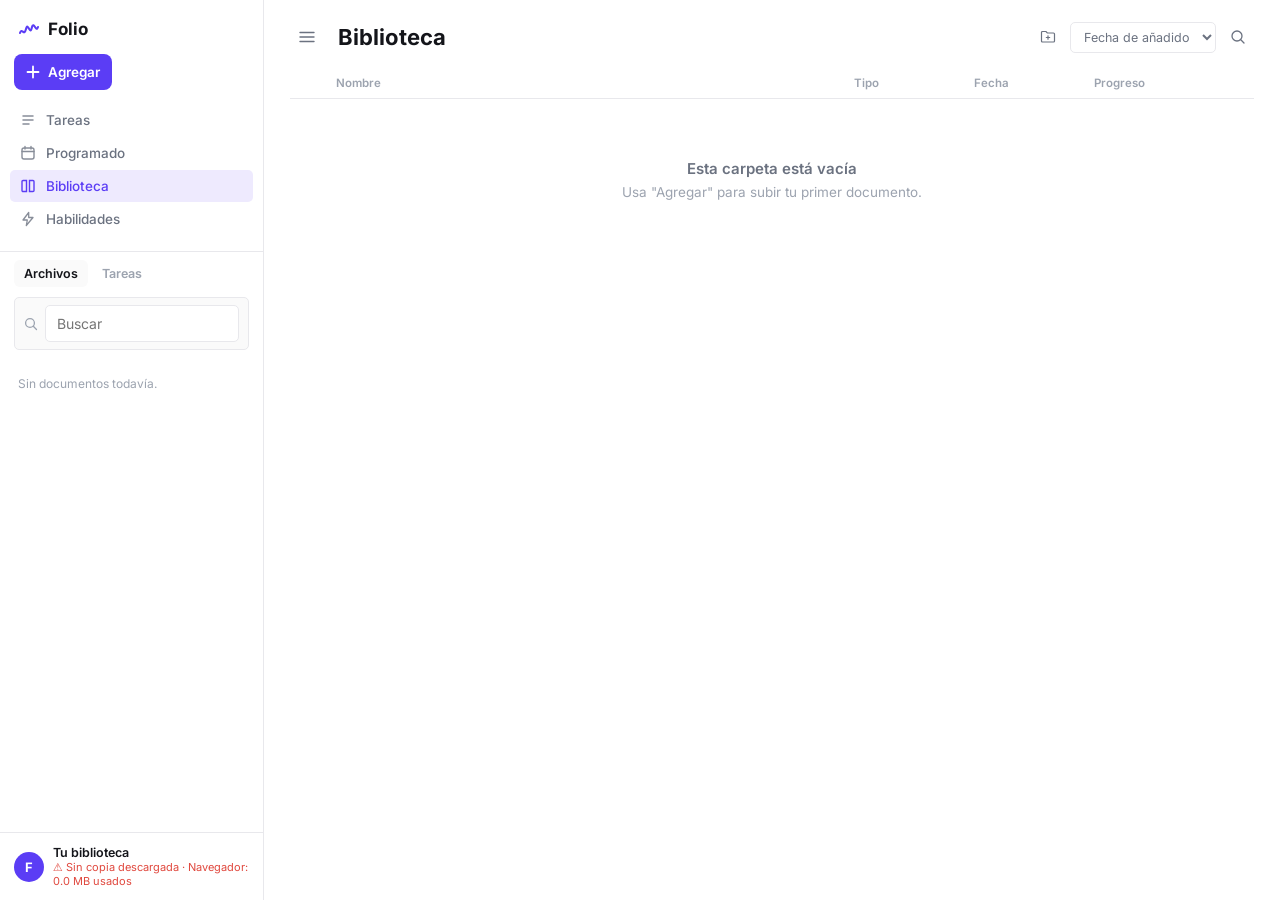
==== commit 71afa377: "Add files via upload" ====
--- a/folio-voz.html
+++ b/folio-voz.html
@@ -1378,7 +1378,21 @@
       Object.keys(items).forEach(function (id) { if (items[id].k === kind && !seen[id]) jobs.push({ kind: kind, id: id, m: items[id], op: "delete" }); });
     });
     var order = { folders: 0, docs: 1, tasks: 2 };
-    jobs.sort(function (a, b) { return (a.op === "delete" ? 3 : order[a.kind]) - (b.op === "delete" ? 3 : order[b.kind]); });
+    function folderDepth(id) {
+      var depth = 0, f = findLocal("folders", id), seen = {};
+      while (f && f.parentId && depth < 100 && !seen[f.id]) {
+        seen[f.id] = 1; depth++; f = findLocal("folders", f.parentId);
+      }
+      return depth;
+    }
+    jobs.sort(function (a, b) {
+      var ak = a.op === "delete" ? 3 : order[a.kind], bk = b.op === "delete" ? 3 : order[b.kind];
+      if (ak !== bk) return ak - bk;
+      // RLS valida parent_id contra una carpeta ya existente en Supabase.
+      // Por eso las carpetas deben subirse de raíz hacia hojas, no en el orden local.
+      if (ak === 0 && a.o && b.o) return folderDepth(a.o.id) - folderDepth(b.o.id);
+      return 0;
+    });
     return seqRun(jobs, function (j, n, total) {
       if (total > 6) { CLOUD.progress = "Sincronizando " + n + " de " + total + "…"; if (n % 3 === 0) renderBk(); }
       return pushJob(j).then(function (result) { if (result === "blocked") stats.blocked++; else stats.pushed++; if (n % 10 === 0) return metaSave(); });
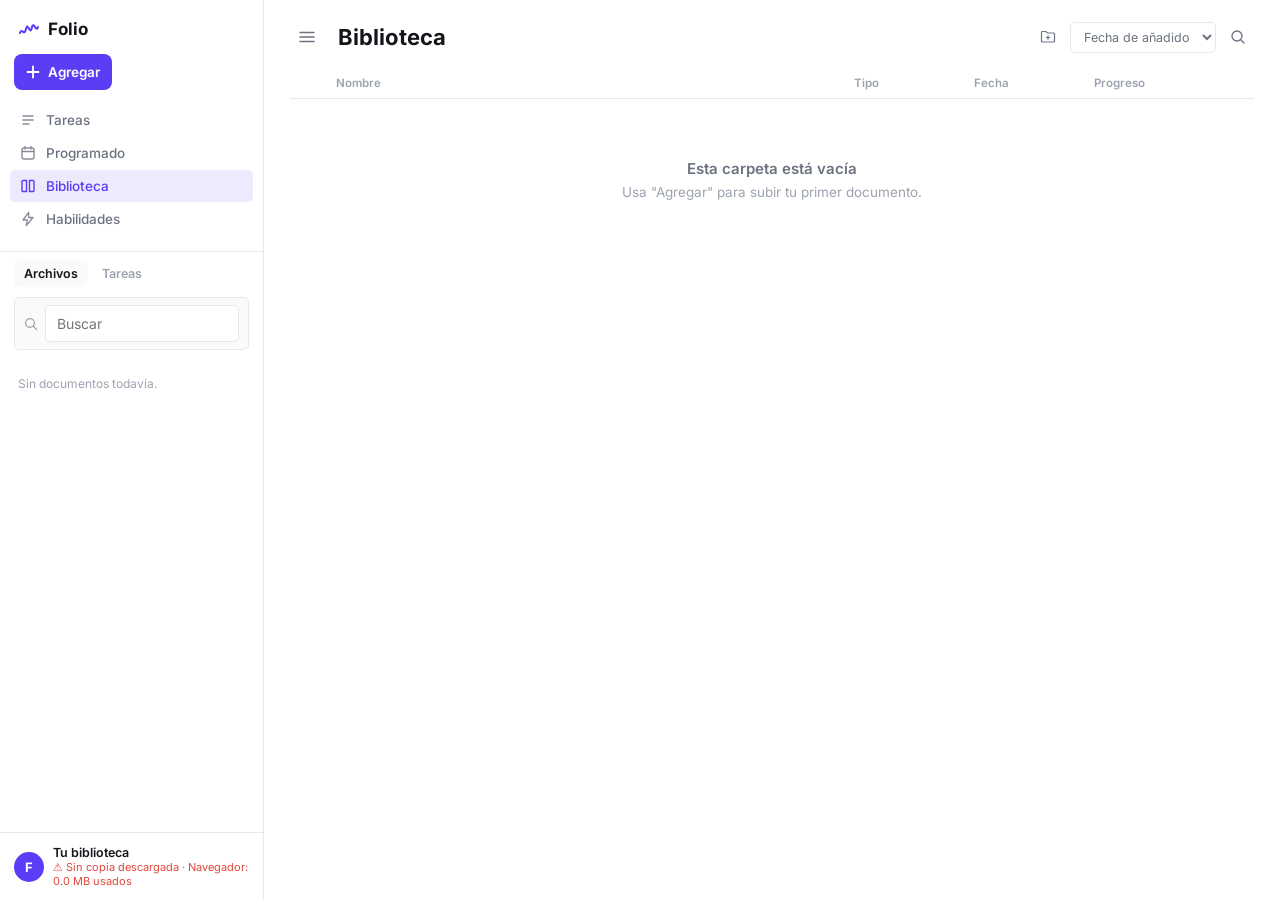
==== commit a6e9c51c: "Add files via upload" ====
--- a/folio-voz.html
+++ b/folio-voz.html
@@ -167,6 +167,15 @@
   .back-btn:hover{background:var(--hover); color:var(--text);}
   .reader-scroll{flex:1; overflow-y:auto; padding:40px 32px 120px;}
   .reader-inner{max-width:var(--rt-width,660px); margin:0 auto;}
+  .folio-image-preview{display:block;max-width:100%;max-height:78vh;margin:18px auto 24px;border:1px solid var(--border);border-radius:8px;object-fit:contain;background:#f7f7f9}
+  .folio-image-wrap{width:100%;min-width:0;text-align:center}
+  .folio-image-status{font-size:13px;color:var(--text-soft);padding:14px;text-align:center}
+  .folio-image-status button{margin-left:8px;color:var(--accent);text-decoration:underline;font-weight:600}
+  @media (max-width:640px){.reader-scroll{padding:20px 14px 110px}.folio-image-preview{width:100%;max-width:100%;max-height:none;height:auto;margin:12px auto 20px;object-fit:contain}.folio-image-wrap{overflow:visible}}
+  .reader-inner.image-on #readerText{display:none;}
+  #tableBody{position:relative;user-select:none;}
+  .row.drag-selected{background:rgba(91,61,245,.11);outline:1px solid rgba(91,61,245,.28);}
+  .selection-box{position:absolute;z-index:50;pointer-events:none;border:1px solid var(--accent);background:rgba(91,61,245,.12);border-radius:2px;}
   .reader-inner.pdf-on{max-width:1000px;}
   .st-card{max-width:460px; max-height:88vh; overflow:auto;}
   .st-sec{border-top:1px solid var(--border); padding:14px 0 4px; margin-top:12px;}
@@ -378,6 +387,17 @@
   .dropzone{border:1.5px dashed var(--border); border-radius:var(--radius); padding:28px 16px; text-align:center; color:var(--text-soft); font-size:13.5px; line-height:1.6;}
   .dropzone.hover{border-color:var(--accent); background:var(--accent-soft);}
   .dropzone input[type=file]{display:none;}
+  .inline-image-tools{display:flex;align-items:center;gap:9px;flex-wrap:wrap;margin-top:8px;}
+  .inline-image-tools .status-line{font-size:11px;}
+  .inline-image-library{display:flex;align-items:center;gap:8px;flex-wrap:wrap;margin-top:8px;}
+  .inline-image-library[hidden]{display:none!important;}
+  .inline-image-library select{flex:1;min-width:180px;max-width:100%;background:var(--surface);border:1px solid var(--border);border-radius:var(--radius-sm);padding:9px;color:var(--text);font-size:13px;}
+  .slide-capture-actions{display:flex;gap:10px;flex-wrap:wrap;margin:12px 0}
+  .slide-list{display:grid;gap:8px;max-height:45vh;overflow:auto}
+  .slide-item{display:flex;align-items:center;gap:10px;border:1px solid var(--border);border-radius:10px;padding:7px;background:var(--surface)}
+  .slide-item img{width:74px;height:58px;object-fit:contain;background:#fff;border-radius:5px}
+  .slide-item span{flex:1;min-width:0;overflow:hidden;text-overflow:ellipsis;white-space:nowrap;font-size:13px}
+  .slide-item button{padding:7px;font-size:15px}
   .status-line{font-size:12.5px; margin-top:10px; min-height:16px;}
   .status-line.error{color:var(--danger);}
   .status-line.ok{color:var(--moss);}
@@ -855,6 +875,7 @@
       <div class="tabs">
         <button class="tab-btn active" data-tab="paste">Pegar texto</button>
         <button class="tab-btn" data-tab="file">Subir archivo</button>
+        <button class="tab-btn" data-tab="slides">Fotografiar diapositivas</button>
       </div>
       <div class="tab-pane active" id="pasteTab">
         <div class="field">
@@ -864,6 +885,8 @@
         <div class="field">
           <label class="field-label" for="pasteText">Texto</label>
           <textarea id="pasteText" placeholder="Pega aquí el texto que quieres escuchar…"></textarea>
+          <div class="inline-image-tools"><button type="button" class="btn ghost" id="insertInlineImageBtn">🖼️ Subir imagen</button><input type="file" id="inlineImageInput" accept="image/png,image/jpeg,image/webp,image/gif" multiple hidden><button type="button" class="btn ghost" id="chooseLibraryImageBtn">📚 Usar imagen de Folio</button><span id="inlineImageHint" class="status-line">También puedes insertar una imagen que ya esté en tu biblioteca.</span></div>
+          <div class="inline-image-library" id="inlineImageLibrary" hidden><select id="libraryImageSelect" aria-label="Imágenes guardadas en Folio"><option value="">Selecciona una imagen de Folio…</option></select><button type="button" class="btn primary" id="insertLibraryImageBtn" disabled>Insertar en el texto</button></div>
         </div>
         <div class="modal-actions">
           <button class="btn ghost" data-close>Cancelar</button>
@@ -873,13 +896,26 @@
       <div class="tab-pane" id="fileTab">
         <div class="field">
           <div class="dropzone" id="dropzone">
-            Arrastra un archivo .txt, .pdf o .folio (carpeta compartida) aquí, o
+            Arrastra un archivo TXT, PDF, imagen, HTML, Markdown, ZIP o .folio aquí, o
             <label for="fileInput" style="color:var(--accent); cursor:pointer; font-weight:600;"> elige uno de tu equipo</label>
             <input type="file" id="fileInput">
           </div>
           <div class="status-line" id="fileStatus"></div>
         </div>
         <div class="modal-actions"><button class="btn ghost" data-close>Cancelar</button></div>
+      </div>
+      <div class="tab-pane" id="slidesTab">
+        <div class="field"><label class="field-label" for="slideTitle">Título del cuaderno</label><input type="text" id="slideTitle" placeholder="Diapositivas de la clase"></div>
+        <div class="slide-capture-actions">
+          <button type="button" class="btn ghost" id="slideCameraBtn">📷 Tomar foto</button>
+          <button type="button" class="btn ghost" id="slideFilesBtn">🖼️ Elegir fotos</button>
+          <input type="file" id="slideCameraInput" accept="image/*" capture="environment" hidden>
+          <input type="file" id="slideFilesInput" accept="image/*" multiple hidden>
+        </div>
+        <p class="status-line">Las fotos se añaden en el orden elegido. Puedes moverlas antes de guardar. Máximo 40 fotos.</p>
+        <div id="slideList" class="slide-list" aria-live="polite"></div>
+        <div id="slideStatus" class="status-line"></div>
+        <div class="modal-actions"><button type="button" class="btn ghost" data-close>Cancelar</button><button type="button" class="btn primary" id="slideSaveBtn" disabled>Guardar cuaderno</button></div>
       </div>
     </div>
   </div>
@@ -958,7 +994,7 @@
     return pdfDbGet(key).then(function (buf) {
       if (buf) return buf;
       return fetch("backup/pdf/" + key).then(function (r) { return r.ok ? r.arrayBuffer() : null; }).catch(function () { return null; })
-        .then(function (b) { return b || cloudGetPdf(state.docs.filter(function (d) { return d.pdfKey === key; })[0]); });
+        .then(function (b) { return b || cloudGetPdf(state.docs.filter(function (d) { return d.pdfKey === key || (d.inlineImages || []).some(function (x) { return x.key === key; }); })[0], key); });
     }).catch(function () { return null; });
   }
   function downloadBlob(blob, filename) {
@@ -977,8 +1013,8 @@
       var tasks = JSON.parse(JSON.stringify(state.tasks.filter(function (t) { return docIds.indexOf(t.docId) !== -1; })));
       var zip = new JSZip(), jobs = [];
       docs.forEach(function (d) {
-        if (!d.pdfKey) return;
-        jobs.push(getPdfBytes(d.pdfKey).then(function (buf) { if (buf) zip.file("pdfs/" + d.pdfKey + ".pdf", buf); else { delete d.pdfKey; delete d.viewMode; } }));
+        var keys = [d.pdfKey].concat((d.inlineImages || []).map(function (x) { return x.key; })).filter(Boolean);
+        keys.forEach(function (key) { jobs.push(getPdfBytes(key).then(function (buf) { if (buf) zip.file("pdfs/" + key + ".pdf", buf); else if (key === d.pdfKey) { delete d.pdfKey; delete d.viewMode; } })); });
       });
       return Promise.all(jobs).then(function () {
         zip.file("carpeta.json", JSON.stringify({ formato: "folio-carpeta", version: 1, creado: Date.now(), raiz: folder.id, carpetas: folders, documentos: docs, tareas: tasks }));
@@ -1032,23 +1068,44 @@
       return { id: fmap[f.id], name: name, parentId: isRoot ? parent : (fmap[f.parentId] || fmap[m.raiz]),
         color: /^#[0-9a-fA-F]{6}$/.test(f.color || "") ? f.color : undefined, createdAt: Date.now() };
     });
-    var newDocs = [], chain = Promise.resolve();
+    var newDocs = [], chain = Promise.resolve(), ocrPendientes = 0;
+    var imagesNeedOcr = (m.documentos || []).some(function (x) { return x && x.attachmentType === "image" && !String(x.text || "").trim(); });
+    if (imagesNeedOcr) chain = confirmImageOcr().then(function (ok) { if (!ok) throw { code: "image_consent" }; });
     m.documentos.forEach(function (d0) {
       if (!d0 || typeof d0.text !== "string" || typeof d0.id !== "string") return;
-      var d = cleanData(d0), oldKey = d.pdfKey;
+      var d = cleanData(d0), oldKey = d.pdfKey, oldInlineImages = (d.inlineImages || []).slice();
       d.id = rid("d"); dmap[d0.id] = d.id;
       d.folderId = fmap[d0.folderId] || fmap[m.raiz];
       d.title = String(d.title || "Documento").slice(0, 200);
       if (!m.completa) { d.lastIndex = 0; d.createdAt = Date.now(); }
       delete d.pdfKey;
+      delete d.inlineImages;
       if (d.renderedHtml) { d.renderedHtml = sanitizeHtml(d.renderedHtml); d.renderedHtmlSource = textHash(d.text); } else { delete d.renderedHtml; delete d.renderedHtmlSource; }
       if (oldKey && /^[A-Za-z0-9_-]{1,80}$/.test(oldKey) && zip.file("pdfs/" + oldKey + ".pdf")) {
         chain = chain.then(function () { return zip.file("pdfs/" + oldKey + ".pdf").async("arraybuffer"); }).then(function (buf) {
           var nk = "pdf" + Date.now() + Math.random().toString(36).slice(2, 7);
           pdfBackupUpload(nk, buf.slice(0));
-          return pdfDbPut(nk, buf).then(function () { d.pdfKey = nk; });
+          return pdfDbPut(nk, buf).then(function () {
+            d.pdfKey = nk;
+            if (d.attachmentType === "image" && !String(d.text || "").trim()) {
+              if (buf.byteLength > 15 * 1024 * 1024) throw new Error("Una imagen del paquete supera 15 MB y no se puede reconocer con Gemini.");
+              if (typeof setFileStatus === "function") setFileStatus("Reconociendo texto de «" + d.title + "»…");
+              return geminiImageText(new Blob([buf], { type: d.mimeType || "image/png" })).then(function (text) { d.text = text; }, function () { ocrPendientes++; });
+            }
+          });
         });
       } else delete d.viewMode;
+      oldInlineImages.forEach(function (imageRef) {
+        var imageKey = imageRef && imageRef.key;
+        if (!imageKey || !/^[A-Za-z0-9_-]{1,100}$/.test(imageKey) || !zip.file("pdfs/" + imageKey + ".pdf")) return;
+        chain = chain.then(function () { return zip.file("pdfs/" + imageKey + ".pdf").async("arraybuffer"); }).then(function (buf) {
+          var newKey = "img" + Date.now() + Math.random().toString(36).slice(2, 7);
+          d.text = d.text.split("folio-image:" + imageKey).join("folio-image:" + newKey);
+          if (!d.inlineImages) d.inlineImages = [];
+          d.inlineImages.push({ key: newKey, name: String(imageRef.name || "imagen"), mimeType: String(imageRef.mimeType || "image/png") });
+          pdfBackupUpload(newKey, buf.slice(0)); return pdfDbPut(newKey, buf);
+        });
+      });
       newDocs.push(d);
     });
     var KINDS = { summary: 1, quiz: 1, cards: 1, chat: 1 }, newTasks = [];
@@ -1064,7 +1121,7 @@
       newTasks.forEach(function (t) { state.tasks.push(t); });
       state.tasks.sort(function (a, b) { return (b.createdAt || 0) - (a.createdAt || 0); });
       saveLibrary(); renderLibrary(); renderSideList();
-      return { nombre: rootName, docs: newDocs.length, tareas: newTasks.length };
+      return { nombre: rootName, docs: newDocs.length, tareas: newTasks.length, ocrPendientes: ocrPendientes };
     });
   }
   function importFolderPackage(file) {
@@ -1076,6 +1133,70 @@
         if (!m || m.formato !== "folio-carpeta" || !Array.isArray(m.carpetas) || !Array.isArray(m.documentos)) throw new Error("Este archivo no es una carpeta de Folio.");
         if (m.version > 1) throw new Error("Este archivo viene de una versión más nueva de Folio. Actualiza Folio.");
         return importManifest(m, zip);
+      });
+    });
+  }
+  function importStudyZip(file) {
+    return loadZip().then(function (JSZip) { return JSZip.loadAsync(file); }).then(function (zip) {
+      var folioManifest = zip.file("carpeta.json");
+      if (folioManifest) return folioManifest.async("string").then(function (txt) {
+        var m; try { m = JSON.parse(txt); } catch (e) { throw new Error("El archivo está dañado."); }
+        if (!m || m.formato !== "folio-carpeta" || !Array.isArray(m.carpetas) || !Array.isArray(m.documentos)) throw new Error("Este ZIP no es una carpeta válida de Folio.");
+        var imageCount = (m.documentos || []).filter(function (d) { return d && d.attachmentType === "image"; }).length;
+        return importManifest(m, zip).then(function (r) { return { docs: r.docs - imageCount, images: imageCount, imported: r.docs, ocrPendientes: r.ocrPendientes || 0 }; });
+      });
+      var entries = Object.keys(zip.files).filter(function (p) {
+        var f = zip.files[p]; return !f.dir && !/(^|\/)\./.test(p) && /\.(md|txt|html?|png|jpe?g|webp|gif)$/i.test(p);
+      }).slice(0, 100);
+      if (!entries.length) throw new Error("El ZIP no contiene Markdown, texto, HTML o imágenes compatibles.");
+      var docs = entries.filter(function (p) { return /\.(md|txt|html?)$/i.test(p); });
+      var imgs = entries.filter(function (p) { return /\.(png|jpe?g|webp|gif)$/i.test(p); });
+      var imported = 0, chain = Promise.resolve();
+      docs.forEach(function (p) {
+        chain = chain.then(function () { return zip.file(p).async("string"); }).then(function (text) {
+          var base = p.split("/").pop().replace(/\.(md|txt|html?)$/i, "");
+          if (/\.html?$/i.test(p)) {
+            var parsed = new DOMParser().parseFromString(text, "text/html");
+            text = (parsed.body && parsed.body.innerText) || (parsed.body && parsed.body.textContent) || "";
+          }
+          if (text.trim()) { addDocument(base, text); imported++; }
+        });
+      });
+      imgs.forEach(function (p, ix) {
+        chain = chain.then(function () {
+          setFileStatus("Leyendo texto de imagen " + (ix + 1) + " de " + imgs.length + "…");
+          return zip.file(p).async("blob").then(function (blob) {
+            if (blob.size > 15 * 1024 * 1024) throw new Error("La imagen " + p + " supera 15 MB; impórtala por separado o reduce su tamaño.");
+            return addImageDocument(p.split("/").pop().replace(/\.(png|jpe?g|webp|gif)$/i, ""), blob, imageMime(p));
+          }).then(function () { imported++; });
+        });
+      });
+      return chain.then(function () { return { docs: docs.length, images: imgs.length, imported: imported }; });
+    });
+  }
+  function imageMime(name) {
+    var ext = (String(name).match(/\.([^.]+)$/) || ["", ""])[1].toLowerCase();
+    return ({ jpg: "image/jpeg", jpeg: "image/jpeg", png: "image/png", webp: "image/webp", gif: "image/gif" })[ext] || "image/png";
+  }
+  function confirmImageOcr() {
+    if (lsGet("folioImageOcrConsent") === "yes") return Promise.resolve(true);
+    return new Promise(function (resolve) {
+      showConfirm("Para leer la imagen, Folio enviará una copia a Google Gemini. El texto reconocido se guardará como texto de lectura y, si iniciaste sesión, se sincronizará con tu biblioteca. ¿Continuar?", function (ok) {
+        if (ok) lsSet("folioImageOcrConsent", "yes");
+        resolve(!!ok);
+      });
+    });
+  }
+  function addImageDocument(title, blob, mime) {
+    mime = mime || "image/png";
+    var source = blob.type === mime ? blob : new Blob([blob], { type: mime });
+    return confirmImageOcr().then(function (ok) { if (!ok) throw { code: "image_consent" }; return geminiImageText(source); }).then(function (text) {
+      var key = "img" + Date.now() + Math.random().toString(36).slice(2, 8);
+      return source.arrayBuffer().then(function (buf) {
+        pdfBackupUpload(key, buf);
+        return pdfDbPut(key, buf).then(function () {
+          addDocument(title, text, { pdfKey: key, viewMode: "text", attachmentType: "image", mimeType: mime });
+        });
       });
     });
   }
@@ -1206,7 +1327,7 @@
   var CLOUD = { client: null, user: null, busy: false, status: "idle", error: "", lastSync: 0, progress: "", members: {}, myRoles: {},
     usage: null, timer: null, liveT: null, channel: null, iv: null, meta: null, warned: {}, tick: 0, lastProg: 0, fp: {}, ownerEmail: {} };
   var CLOUD_TABLES = ["folders", "docs", "tasks"];
-  var LOCAL_ONLY = { cloudOwner: 1, cloudRole: 1, cloudMembers: 1, cloudOwnerEmail: 1 };
+  var LOCAL_ONLY = { cloudOwner: 1, cloudRole: 1, cloudMembers: 1, cloudOwnerEmail: 1, photoSyncPending: 1 };
   var KEEP_LOCAL = { lastIndex: 1, totalSentences: 1, cloudRole: 1, cloudMembers: 1, cloudOwnerEmail: 1 };
 
   function cloudConfigured() { var c = window.FOLIO_CLOUD; return !!(c && c.url && c.anonKey && /^https?:\/\//.test(c.url)); }
@@ -1298,6 +1419,10 @@
     if (r.deleted) {
       if (!local) { delete items[r.id]; return "same"; }
       if (active) return "held";
+      if (kind === "docs" && local.photoSyncPending) {
+        items[r.id] = { k: kind, rev: r.rev, hash: rowHash(kind, fromRow(kind, r)), deleted: true };
+        return "held";
+      }
       if (kind === "docs" && m && rowHash(kind, local) !== m.hash) {
         var rescue = conflictCopy(local); rescue.title = (local.title || "Documento") + " (recuperado)"; state.docs.push(rescue);
         try { toast("Borraron «" + local.title + "» mientras tú lo editabas. Guardé tu versión como «" + rescue.title + "»."); } catch (e) {}
@@ -1311,6 +1436,10 @@
       return "applied";
     }
     if (active) return "held";
+    if (kind === "docs" && local.photoSyncPending) {
+      items[r.id] = { k: kind, rev: r.rev, hash: rowHash(kind, fromRow(kind, r)) };
+      return "held"; // las fotos creadas sin conexión siguen siendo la versión local hasta completar su subida
+    }
     var dirty = !!m && rowHash(kind, local) !== m.hash;
     if (dirty && kind === "docs") {
       var copy = conflictCopy(local); state.docs.push(copy);
@@ -1322,10 +1451,13 @@
   }
   function pageSize(kind) { return kind === "docs" ? 20 : 200; }
   function pullTable(kind, stats) {
-    var since = CLOUD.meta.since[kind], maxSeen = since, held = null, pages = 0;
-    function page(from) {
-      var q = CLOUD.client.from(kind).select("*").order("updated_at", { ascending: true }).limit(pageSize(kind));
-      if (from) q = q.gte("updated_at", from);
+    var since = CLOUD.meta.since[kind], maxSeen = since, held = null, offset = 0;
+    var size = kind === "docs" ? 50 : 200;
+    function page() {
+      /* Paginación por desplazamiento: incluye todos los registros aun si varios
+         comparten updated_at (p. ej., una restauración grande). */
+      var q = CLOUD.client.from(kind).select("*").order("updated_at", { ascending: true }).order("id", { ascending: true }).range(offset, offset + size - 1);
+      if (since) q = q.gte("updated_at", since);
       return q.then(unwrap).then(function (rows) {
         rows = rows || [];
         rows.forEach(function (r) {
@@ -1334,10 +1466,14 @@
           if (r.updated_at > maxSeen) maxSeen = r.updated_at;
           if (res === "applied") stats.n++;
         });
-        if (rows.length >= pageSize(kind) && ++pages < 40 && rows[rows.length - 1].updated_at !== from) return page(rows[rows.length - 1].updated_at);
-      });
-    }
-    return page(since || null).then(function () { CLOUD.meta.since[kind] = held || maxSeen; });
+        offset += rows.length;
+        if (rows.length === size) {
+          if (offset >= 20000) throw new Error("Hay demasiados cambios para descargar en una sola sincronización. Reintenta sin modificar la biblioteca.");
+          return page();
+        }
+      });
+    }
+    return page().then(function () { CLOUD.meta.since[kind] = held || maxSeen; });
   }
   function pullMembers() {
     return CLOUD.client.from("folder_members").select("*").then(unwrap).then(function (rows) {
@@ -1370,32 +1506,33 @@
         var m = items[o.id], h, fp = null;
         if (kind === "docs" && m) { fp = docFingerprint(o); if (CLOUD.fp[o.id] === fp) return; }     // atajo: el documento no ha cambiado desde la última vez que se comprobó
         h = rowHash(kind, o);
-        if (m && m.hash === h) { if (fp) CLOUD.fp[o.id] = fp; return; }
-        if (CLOUD.meta.blocked[o.id] === h) { stats.blocked++; return; }
-        if (!canWrite(kind, o)) { CLOUD.meta.blocked[o.id] = h; stats.blocked++; cloudWarnOnce("ro", "Una carpeta compartida contigo es de solo lectura: tus cambios ahí se quedan solo en este dispositivo."); return; }
+        if (m && m.hash === h && !m.deleted) { if (fp) CLOUD.fp[o.id] = fp; return; }
+        /* Un INSERT bloqueado por depender de una carpeta aún no creada debe reintentarse. */
+        if (CLOUD.meta.blocked[o.id] === h && m) return;
+        if (!canWrite(kind, o)) { CLOUD.meta.blocked[o.id] = h; cloudWarnOnce("ro", "Una carpeta compartida contigo es de solo lectura: tus cambios ahí se quedan solo en este dispositivo."); return; }
         jobs.push({ kind: kind, o: o, m: m, h: h, fp: fp, op: m ? "update" : "insert" });
       });
       Object.keys(items).forEach(function (id) { if (items[id].k === kind && !seen[id]) jobs.push({ kind: kind, id: id, m: items[id], op: "delete" }); });
     });
     var order = { folders: 0, docs: 1, tasks: 2 };
-    function folderDepth(id) {
-      var depth = 0, f = findLocal("folders", id), seen = {};
-      while (f && f.parentId && depth < 100 && !seen[f.id]) {
-        seen[f.id] = 1; depth++; f = findLocal("folders", f.parentId);
+    function folderDepth(f) {
+      var depth = 0, seen = {}, fid = f && f.parentId;
+      while (fid && !seen[fid] && depth < 100) {
+        seen[fid] = 1; depth++;
+        var parent = findLocal("folders", fid);
+        fid = parent && parent.parentId;
       }
       return depth;
     }
     jobs.sort(function (a, b) {
-      var ak = a.op === "delete" ? 3 : order[a.kind], bk = b.op === "delete" ? 3 : order[b.kind];
-      if (ak !== bk) return ak - bk;
-      // RLS valida parent_id contra una carpeta ya existente en Supabase.
-      // Por eso las carpetas deben subirse de raíz hacia hojas, no en el orden local.
-      if (ak === 0 && a.o && b.o) return folderDepth(a.o.id) - folderDepth(b.o.id);
+      var pa = a.op === "delete" ? 3 : order[a.kind], pb = b.op === "delete" ? 3 : order[b.kind];
+      if (pa !== pb) return pa - pb;
+      if (a.kind === "folders" && b.kind === "folders" && a.op !== "delete" && b.op !== "delete") return folderDepth(a.o) - folderDepth(b.o);
       return 0;
     });
     return seqRun(jobs, function (j, n, total) {
       if (total > 6) { CLOUD.progress = "Sincronizando " + n + " de " + total + "…"; if (n % 3 === 0) renderBk(); }
-      return pushJob(j).then(function (result) { if (result === "blocked") stats.blocked++; else stats.pushed++; if (n % 10 === 0) return metaSave(); });
+      return pushJob(j).then(function () { stats.pushed++; if (n % 10 === 0) return metaSave(); });
     });
   }
   function fetchOne(kind, id) { return CLOUD.client.from(kind).select("*").eq("id", id).then(unwrap).then(function (rows) { return rows && rows[0] ? rows[0] : null; }); }
@@ -1404,22 +1541,33 @@
     if (j.op === "insert") {
       return CLOUD.client.from(kind).insert(toRow(kind, j.o)).select("rev").then(function (r) {
         if (r.error) {
-          if (String(r.error.code) === "23505") return fetchOne(kind, j.o.id).then(function (remote) { delete items[j.o.id]; if (remote) applyRemote(kind, remote); });
-          if (isPermission(r.error)) { CLOUD.meta.blocked[j.o.id] = j.h; cloudWarnOnce("perm", "Supabase rechazó guardar «" + (j.o.title || j.o.name || "un elemento") + "». La sincronización quedará marcada como incompleta."); return "blocked"; }
+          if (String(r.error.code) === "23505") return fetchOne(kind, j.o.id).then(function (remote) {
+            if (remote && kind === "docs" && j.o.photoSyncPending) {
+              items[j.o.id] = { k: kind, rev: remote.rev, hash: rowHash(kind, fromRow(kind, remote)), deleted: !!remote.deleted };
+              return; // reintentar UPDATE en el siguiente ciclo sin reemplazar las fotos locales
+            }
+            delete items[j.o.id]; if (remote) applyRemote(kind, remote);
+          });
+          if (isPermission(r.error)) {
+            if (!j.o.cloudOwner || j.o.cloudOwner === CLOUD.user.id) throw cloudErr(r.error);
+            CLOUD.meta.blocked[j.o.id] = j.h;
+            cloudWarnOnce("perm", "No tienes permiso para guardar «" + (j.o.title || j.o.name || "un elemento") + "» en la nube."); return;
+          }
           throw cloudErr(r.error);
         }
         var row = Array.isArray(r.data) ? r.data[0] : r.data;
         items[j.o.id] = { k: kind, rev: row.rev, hash: j.h };
+        delete pendingLocalIds[kind][j.o.id];
       });
     }
     if (j.op === "update") {
       var patch = toRow(kind, j.o); delete patch.id; patch.deleted = false;
       return CLOUD.client.from(kind).update(patch).eq("id", j.o.id).eq("rev", j.m.rev).select("rev").then(function (r) {
-        if (r.error) { if (isPermission(r.error)) { CLOUD.meta.blocked[j.o.id] = j.h; return "blocked"; } throw cloudErr(r.error); }
+        if (r.error) { if (isPermission(r.error)) { CLOUD.meta.blocked[j.o.id] = j.h; return; } throw cloudErr(r.error); }
         if (r.data && r.data.length) { items[j.o.id] = { k: kind, rev: r.data[0].rev, hash: j.h }; if (j.fp) CLOUD.fp[j.o.id] = j.fp; return; }
         return fetchOne(kind, j.o.id).then(function (remote) {
-          if (!remote) { CLOUD.meta.blocked[j.o.id] = j.h; return "blocked"; }
-          if (remote.rev === j.m.rev) { CLOUD.meta.blocked[j.o.id] = j.h; return "blocked"; }           // misma versión: es un permiso, no un conflicto
+          if (!remote) { CLOUD.meta.blocked[j.o.id] = j.h; return; }
+          if (remote.rev === j.m.rev) { CLOUD.meta.blocked[j.o.id] = j.h; return; }           // misma versión: es un permiso, no un conflicto
           applyRemote(kind, remote);
         });
       });
@@ -1460,15 +1608,16 @@
   }
 
   /* ---- PDFs ---- */
-  function uploadPdf(d) {
-    var key = d.pdfKey, me = CLOUD.user.id, m = CLOUD.meta;
+  function uploadPdf(d, attachmentKey) {
+    var key = attachmentKey || d.pdfKey, me = CLOUD.user.id, m = CLOUD.meta;
     return pdfDbGet(key).then(function (buf) {
-      if (!buf) return;
+      if (!buf) return "missing-local";
       return CLOUD.client.from("pdf_files").insert({ key: key, size_bytes: buf.byteLength }).then(function (r) {
         if (r.error && String(r.error.code) !== "23505") {
           if (String(r.error.code) === "54000" || /espacio/i.test(r.error.message || "")) { m.pdfBad[key] = 1; cloudWarnOnce("quota", "No hay espacio en tu nube para «" + d.title + "». El PDF queda solo en este dispositivo."); return "stop"; }
           throw cloudErr(r.error);
         }
+        /* El bucket existente admite application/pdf; mimeType conserva el formato real en el registro. */
         return CLOUD.client.storage.from("pdfs").upload(me + "/" + key + ".pdf", new Blob([buf], { type: "application/pdf" }), { contentType: "application/pdf", upsert: true }).then(function (u) {
           if (u && u.error) {
             if (/maximum|exceed|size|413/i.test((u.error.message || "") + (u.error.statusCode || ""))) {
@@ -1482,22 +1631,62 @@
       });
     });
   }
+  function listCloudPdfKeys() {
+    var folder = CLOUD.user.id, out = {}, offset = 0, limit = 1000;
+    function page() {
+      return CLOUD.client.storage.from("pdfs").list(folder, { limit: limit, offset: offset })
+        .then(function (r) {
+          if (r && r.error) throw cloudErr(r.error);
+          var rows = (r && r.data) || [];
+          rows.forEach(function (item) { if (item && item.name) out[item.name] = 1; });
+          offset += rows.length;
+          if (rows.length === limit) return page();
+          return out;
+        });
+    }
+    return page();
+  }
   function syncPdfs() {
-    var me = CLOUD.user.id, m = CLOUD.meta, jobs = state.docs.filter(function (d) { return d.pdfKey && (!d.cloudOwner || d.cloudOwner === me) && !m.pdf[d.pdfKey] && !m.pdfBad[d.pdfKey] && m.items[d.id]; });
-    return seqRun(jobs, function (d, n, total) { CLOUD.progress = "Subiendo PDFs " + n + " de " + total + "…"; renderBk(); return uploadPdf(d); });
-  }
-  function cloudGetPdf(doc) {
-    if (!CLOUD.user || !CLOUD.client || !doc || !doc.pdfKey) return Promise.resolve(null);
+    var me = CLOUD.user.id, m = CLOUD.meta, assets = {}, pending = [];
+    state.docs.forEach(function (d) {
+      if ((!d.cloudOwner || d.cloudOwner === me) && m.items[d.id]) {
+        [d.pdfKey].concat((d.inlineImages || []).map(function (x) { return x.key; })).filter(Boolean).forEach(function (key) {
+          if (!assets[key]) assets[key] = { doc: d, key: key };
+        });
+      }
+    });
+    if (!Object.keys(assets).length) return Promise.resolve();
+    CLOUD.progress = "Comprobando archivos de imagen y PDF…"; renderBk();
+    return listCloudPdfKeys().then(function (remote) {
+      var jobs = [];
+      Object.keys(assets).forEach(function (key) {
+        if (remote[key + ".pdf"]) { m.pdf[key] = 1; delete m.pdfBad[key]; return; }
+        delete m.pdf[key];
+        /* Reintentar los archivos ausentes aunque hubiera quedado una marca de error antigua. */
+        delete m.pdfBad[key];
+        jobs.push(assets[key]);
+      });
+      return seqRun(jobs, function (job, n, total) {
+        CLOUD.progress = "Reparando archivos " + n + " de " + total + "…"; renderBk();
+        return uploadPdf(job.doc, job.key).then(function (result) { if (result === "stop" || result === "missing-local") pending.push(job); });
+      }).then(function () {
+        if (pending.length) throw new Error(pending.length + " imágenes o PDF siguen pendientes: algún archivo no está guardado en este dispositivo o excede el límite de almacenamiento.");
+      });
+    });
+  }
+  function cloudGetPdf(doc, attachmentKey) {
+    var key = attachmentKey || (doc && doc.pdfKey);
+    if (!CLOUD.user || !CLOUD.client || !doc || !key) return Promise.resolve(null);
     var owner = doc.cloudOwner || CLOUD.user.id;
-    return CLOUD.client.storage.from("pdfs").download(owner + "/" + doc.pdfKey + ".pdf").then(function (r) {
+    return CLOUD.client.storage.from("pdfs").download(owner + "/" + key + ".pdf").then(function (r) {
       if (!r || r.error || !r.data) return null;
-      return r.data.arrayBuffer().then(function (buf) { return pdfDbPut(doc.pdfKey, buf.slice(0)).then(function () { return buf; }); });
+      return r.data.arrayBuffer().then(function (buf) { return pdfDbPut(key, buf.slice(0)).then(function () { return buf; }); });
     }).catch(function () { return null; });
   }
   function cloudDownloadAllPdfs() {
-    var docs = state.docs.filter(function (d) { return d.pdfKey; }), got = 0;
-    return seqRun(docs, function (d, n, total) {
-      return pdfDbGet(d.pdfKey).then(function (b) { if (b) return; CLOUD.progress = "Descargando PDFs " + n + " de " + total + "…"; renderBk(); return cloudGetPdf(d).then(function (x) { if (x) got++; }); });
+    var jobs = []; state.docs.forEach(function (d) { [d.pdfKey].concat((d.inlineImages || []).map(function (x) { return x.key; })).filter(Boolean).forEach(function (key) { jobs.push({ doc: d, key: key }); }); }); var got = 0;
+    return seqRun(jobs, function (job, n, total) {
+      return pdfDbGet(job.key).then(function (b) { if (b) return; CLOUD.progress = "Descargando archivos " + n + " de " + total + "…"; renderBk(); return cloudGetPdf(job.doc, job.key).then(function (x) { if (x) got++; }); });
     }).then(function () { CLOUD.progress = ""; renderBk(); return got; });
   }
   function cloudUsage() {
@@ -1541,30 +1730,29 @@
     if (!CLOUD.user || !CLOUD.client || CLOUD.busy || !navigator.onLine) return Promise.resolve(false);
     if (SV.dirty || SV.busy || SV.timer) { cloudSchedule(2500); return Promise.resolve(false); }
     CLOUD.busy = true; CLOUD.status = "sync"; CLOUD.error = ""; CLOUD.progress = ""; renderBk();
-    var stats = { n: 0, pushed: 0, blocked: 0 };
+    var stats = { n: 0, pushed: 0 };
     return withLock(function () {
       return refreshFromStore().then(metaLoad).then(function (m) {
         CLOUD.meta = (m && m.userId === CLOUD.user.id) ? m : metaBlank(CLOUD.user.id);
         CLOUD.meta.pdfBad = CLOUD.meta.pdfBad || {}; CLOUD.meta.blocked = CLOUD.meta.blocked || {}; CLOUD.meta.prog = CLOUD.meta.prog || {}; CLOUD.meta.pdf = CLOUD.meta.pdf || {};
-        if (force) CLOUD.meta.blocked = {}; // El botón manual vuelve a intentar elementos previamente rechazados.
       }).then(function () { return pullTable("folders", stats); }).then(pullMembers)
         .then(function () { return pullTable("docs", stats); }).then(function () { return pullTable("tasks", stats); })
         .then(function () { return pushAll(stats); })
         .then(function () { return syncProgress(force); })
         .then(function () { return syncPdfs(); })
+        .then(function () {
+          var changed = false;
+          state.docs.forEach(function (d) {
+            if (d.photoSyncPending && CLOUD.meta.items[d.id] && !CLOUD.meta.items[d.id].deleted &&
+                CLOUD.meta.items[d.id].hash === rowHash("docs", d)) { delete d.photoSyncPending; changed = true; }
+          });
+          if (changed) saveLibrary();
+        })
         .then(function () { CLOUD.tick++; if (CLOUD.tick % 10 === 1) return reconcileVisible().then(function (n) { stats.n += n; }); })
         .then(cloudUsage)
         .then(function () { return metaSave(); })
         .then(function () { if (stats.n || CLOUD.progChanged) { CLOUD.progChanged = false; saveLibrary(); renderLibrary(); renderSideList(); } });
-    }).then(function (r) {
-      if (r !== "locked") {
-        if (stats.blocked) {
-          CLOUD.status = "error";
-          CLOUD.error = stats.blocked + (stats.blocked === 1 ? " elemento no se pudo guardar en la nube. Pulsa Sincronizar ahora para reintentar." : " elementos no se pudieron guardar en la nube. Pulsa Sincronizar ahora para reintentar.");
-          cloudWarnOnce("partial", CLOUD.error);
-        } else { CLOUD.lastSync = Date.now(); CLOUD.status = "ok"; }
-      }
-    })
+    }).then(function (r) { if (r !== "locked") { CLOUD.lastSync = Date.now(); CLOUD.status = "ok"; } })
       .catch(function (e) { CLOUD.status = "error"; CLOUD.error = cloudFriendly(e); })
       .then(function () { CLOUD.busy = false; CLOUD.progress = ""; renderBk(); return CLOUD.status === "ok"; });
   }
@@ -1764,8 +1952,8 @@
       var tasks = JSON.parse(JSON.stringify(state.tasks.filter(function (t) { return ids.indexOf(t.docId) !== -1; })));
       var zip = new JSZip(), jobs = [];
       docs.forEach(function (d) {
-        if (!d.pdfKey) return;
-        jobs.push(getPdfBytes(d.pdfKey).then(function (buf) { if (buf) zip.file("pdfs/" + d.pdfKey + ".pdf", buf); else { delete d.pdfKey; delete d.viewMode; } }));
+        var keys = [d.pdfKey].concat((d.inlineImages || []).map(function (x) { return x.key; })).filter(Boolean);
+        keys.forEach(function (key) { jobs.push(getPdfBytes(key).then(function (buf) { if (buf) zip.file("pdfs/" + key + ".pdf", buf); else if (key === d.pdfKey) { delete d.pdfKey; delete d.viewMode; } })); });
       });
       return Promise.all(jobs).then(function () {
         zip.file("carpeta.json", JSON.stringify({ formato: "folio-carpeta", version: 1, completa: true, creado: Date.now(), raiz: rootId, carpetas: folders, documentos: docs, tareas: tasks }));
@@ -1866,6 +2054,7 @@
   }
   /* --- Varias ventanas: fusión de tres vías + aviso entre pestañas --- */
   var lastIds = { docs: {}, folders: {}, tasks: {} };
+  var pendingLocalIds = { docs: {}, folders: {}, tasks: {} };
   function snapIds() {
     ["docs", "folders", "tasks"].forEach(function (k) { lastIds[k] = {}; state[k].forEach(function (x) { lastIds[k][x.id] = 1; }); });
   }
@@ -1877,8 +2066,8 @@
       rl.forEach(function (x) { rmap[x.id] = x; });
       state[k].forEach(function (x) {
         lmap[x.id] = x;
-        if (!rmap[x.id] && lastIds[k][x.id]) return;                  // otra ventana la borró
-        if (rmap[x.id] && !write && !(k === "docs" && x.id === state.activeId)) Object.assign(x, rmap[x.id]);
+        if (!rmap[x.id] && lastIds[k][x.id] && !pendingLocalIds[k][x.id] && !x.photoSyncPending) return; // otra ventana la borró; conserva creaciones pendientes de nube
+        if (rmap[x.id] && !write && !(k === "docs" && (x.id === state.activeId || x.photoSyncPending))) Object.assign(x, rmap[x.id]);
         out.push(x);
       });
       rl.forEach(function (x) { if (!lmap[x.id] && !lastIds[k][x.id]) out.push(x); });   // la creó otra ventana
@@ -1950,7 +2139,9 @@
       var have = {}; (d.keys || []).forEach(function (k) { have[k] = 1; });
       var chain = Promise.resolve();
       state.docs.forEach(function (doc) {
-        if (doc.pdfKey && !have[doc.pdfKey]) chain = chain.then(function () { return pdfDbGet(doc.pdfKey).then(function (buf) { if (buf) return pdfBackupUpload(doc.pdfKey, buf); }); });
+        [doc.pdfKey].concat((doc.inlineImages || []).map(function (x) { return x.key; })).filter(Boolean).forEach(function (key) {
+          if (!have[key]) chain = chain.then(function () { return pdfDbGet(key).then(function (buf) { if (buf) return pdfBackupUpload(key, buf); }); });
+        });
       });
     }).catch(function () {});
   }
@@ -2214,6 +2405,8 @@
     while (i < lines.length) {
       var line = lines[i];
       if (!line.trim()) { i++; continue; }
+      var imageMatch = line.trim().match(/^!\[([^\]]*)\]\(folio-image:([^)]+)\)$/);
+      if (imageMatch) { blocks.push({ type: "image", alt: imageMatch[1], key: imageMatch[2] }); i++; continue; }
       var hMatch = line.match(/^(#{1,6})\s+(.*)$/);
       if (hMatch) { blocks.push({ type: "h", level: hMatch[1].length, text: hMatch[2].trim() }); i++; continue; }
       if (/^(-{3,}|\*{3,}|_{3,})\s*$/.test(line.trim())) { blocks.push({ type: "hr" }); i++; continue; }
@@ -2306,7 +2499,8 @@
   }
   function openFolder(id) { state.currentFolderId = id; state.selected = {}; renderLibrary(); }
   function createFolder(name) {
-    state.folders.push({ id: "f" + Date.now() + Math.random().toString(36).slice(2, 7), name: name, parentId: state.currentFolderId, createdAt: Date.now() });
+    var folder = { id: "f" + Date.now() + Math.random().toString(36).slice(2, 7), name: name, parentId: state.currentFolderId, createdAt: Date.now() };
+    pendingLocalIds.folders[folder.id] = true; state.folders.push(folder);
     saveLibrary(); renderLibrary();
   }
   function collectDescendantFolderIds(id) {
@@ -2319,7 +2513,7 @@
     var ids = collectDescendantFolderIds(id);
     var removed = state.docs.filter(function (d) { return ids.indexOf(d.folderId) !== -1; }).map(function (d) { return d.id; });
     if (removed.indexOf(state.activeId) !== -1) { stopSpeech(); state.activeId = null; }
-    state.docs.forEach(function (d) { if (d.pdfKey && ids.indexOf(d.folderId) !== -1) pdfDbDel(d.pdfKey); });
+    state.docs.forEach(function (d) { if (ids.indexOf(d.folderId) !== -1) [d.pdfKey].concat((d.inlineImages || []).map(function (x) { return x.key; })).filter(Boolean).forEach(pdfDbDel); });
     state.docs = state.docs.filter(function (d) { return ids.indexOf(d.folderId) === -1; });
     state.folders = state.folders.filter(function (f) { return ids.indexOf(f.id) === -1; });
     if (ids.indexOf(state.currentFolderId) !== -1) state.currentFolderId = folder.parentId || null;
@@ -2443,8 +2637,91 @@
       }
       tableBody.appendChild(it.kind === "folder" ? buildFolderRow(it.obj) : buildDocRow(it.obj));
     });
+    syncRowSelectionStyles();
     updateBulkBar();
   }
+
+  function syncRowSelectionStyles() {
+    Array.prototype.forEach.call(tableBody.querySelectorAll(".row"), function (row) {
+      var id = row.dataset.id, selected = !!state.selected[id];
+      row.classList.toggle("drag-selected", selected);
+      var cb = row.querySelector('input[type="checkbox"]'); if (cb) cb.checked = selected;
+    });
+  }
+  var selectionDrag = null;
+  var suppressSelectionClick = false;
+  var selectionAutoScroll = null;
+  function restoreSelectionRows() {
+    Array.prototype.forEach.call(tableBody.querySelectorAll(".row"), function (row) { row.draggable = true; });
+  }
+  function cancelSelectionDrag() {
+    if (!selectionDrag) return;
+    clearTimeout(selectionDrag.timer);
+    if (selectionDrag.box) selectionDrag.box.remove();
+    if (selectionAutoScroll) { clearInterval(selectionAutoScroll); selectionAutoScroll = null; }
+    restoreSelectionRows(); selectionDrag = null;
+  }
+  tableBody.addEventListener("pointerdown", function (e) {
+    if (e.pointerType === "touch" || e.button !== 0 || e.target.closest("button:not(.row-name),input,.row-menu")) return;
+    var startingRow = e.target.closest(".row");
+    // Una fila ya seleccionada debe conservar el arrastre nativo para mover el grupo.
+    if (startingRow && state.selected[startingRow.dataset.id]) return;
+    var bodyRect = tableBody.getBoundingClientRect();
+    selectionDrag = { x: e.clientX, y: e.clientY, clientX: e.clientX, clientY: e.clientY, rect: bodyRect, additive: e.ctrlKey || e.metaKey, moved: false, active: false, pointerId: e.pointerId };
+    var pending = selectionDrag;
+    pending.timer = setTimeout(function () { if (selectionDrag === pending) pending.active = true; }, 350);
+    Array.prototype.forEach.call(tableBody.querySelectorAll(".row"), function (row) { row.draggable = false; });
+  });
+  document.addEventListener("pointermove", function (e) {
+    if (!selectionDrag || e.pointerId !== selectionDrag.pointerId) return;
+    selectionDrag.clientX = e.clientX; selectionDrag.clientY = e.clientY;
+    if (!selectionDrag.active) {
+      if (Math.hypot(e.clientX - selectionDrag.x, e.clientY - selectionDrag.y) > 8) cancelSelectionDrag();
+      return;
+    }
+    if (Math.abs(e.clientX - selectionDrag.x) + Math.abs(e.clientY - selectionDrag.y) < 5 && !selectionDrag.moved) return;
+    if (!selectionDrag.moved) {
+      selectionDrag.moved = true;
+      if (!selectionDrag.additive) state.selected = {};
+      selectionDrag.box = document.createElement("div"); selectionDrag.box.className = "selection-box"; tableBody.appendChild(selectionDrag.box);
+    }
+    updateSelectionDrag();
+    if (!selectionAutoScroll) selectionAutoScroll = setInterval(function () {
+      if (!selectionDrag || !selectionDrag.moved) return;
+      var wrap = tableBody.parentElement, wr = wrap.getBoundingClientRect(), y = selectionDrag.clientY, edge = 48, delta = 0;
+      if (y < wr.top + edge && y >= wr.top) delta = -Math.max(5, Math.round((wr.top + edge - y) / 3));
+      else if (y > wr.bottom - edge && y <= wr.bottom) delta = Math.max(5, Math.round((y - (wr.bottom - edge)) / 3));
+      if (delta) { wrap.scrollTop += delta; updateSelectionDrag(); }
+    }, 16);
+  });
+  function updateSelectionDrag() {
+    if (!selectionDrag || !selectionDrag.moved) return;
+    var left = Math.min(selectionDrag.x, selectionDrag.clientX), top = Math.min(selectionDrag.y, selectionDrag.clientY);
+    var right = Math.max(selectionDrag.x, selectionDrag.clientX), bottom = Math.max(selectionDrag.y, selectionDrag.clientY), br = tableBody.getBoundingClientRect();
+    selectionDrag.box.style.left = (left - br.left + tableBody.scrollLeft) + "px";
+    selectionDrag.box.style.top = (top - br.top + tableBody.scrollTop) + "px";
+    selectionDrag.box.style.width = (right - left) + "px"; selectionDrag.box.style.height = (bottom - top) + "px";
+    var area = { left: left, top: top, right: right, bottom: bottom };
+    Array.prototype.forEach.call(tableBody.querySelectorAll('.row[data-kind="doc"]'), function (row) {
+      var r = row.getBoundingClientRect(), hit = r.right >= area.left && r.left <= area.right && r.bottom >= area.top && r.top <= area.bottom;
+      if (hit) state.selected[row.dataset.id] = true;
+      else if (!selectionDrag.additive) delete state.selected[row.dataset.id];
+    });
+    syncRowSelectionStyles(); updateBulkBar();
+  }
+  document.addEventListener("pointerup", function (e) {
+    if (!selectionDrag || e.pointerId !== selectionDrag.pointerId) return;
+    if (selectionDrag.moved) { suppressSelectionClick = true; setTimeout(function () { suppressSelectionClick = false; }, 0); syncRowSelectionStyles(); updateBulkBar(); }
+    cancelSelectionDrag();
+  });
+  document.addEventListener("pointercancel", cancelSelectionDrag);
+  tableBody.addEventListener("wheel", function () { if (selectionDrag && !selectionDrag.active) cancelSelectionDrag(); }, { passive: true });
+  tableBody.addEventListener("click", function (e) {
+    if (suppressSelectionClick) { e.preventDefault(); e.stopPropagation(); return; }
+    if (!e.target.closest(".row,button,input,.selection-box") && Object.keys(state.selected).length) {
+      state.selected = {}; syncRowSelectionStyles(); updateBulkBar();
+    }
+  }, true);
 
   function buildFolderRow(folder) {
     var count = state.docs.filter(function (d) { return d.folderId === folder.id; }).length +
@@ -2512,7 +2789,8 @@
   var dragData = null;
   function attachDragHandlers(row, id, kind) {
     row.addEventListener("dragstart", function (e) {
-      dragData = { id: id, kind: kind };
+      var selected = Object.keys(state.selected).filter(function (key) { return state.selected[key]; });
+      dragData = selected.indexOf(id) !== -1 ? { ids: selected, id: id, kind: kind } : { ids: [id], id: id, kind: kind };
       row.classList.add("dragging");
       e.dataTransfer.effectAllowed = "move";
       try { e.dataTransfer.setData("text/plain", id); } catch (err) {}
@@ -2528,7 +2806,8 @@
     row.addEventListener("drop", function (e) {
       e.preventDefault(); row.classList.remove("drag-over");
       if (!dragData || dragData.id === targetFolderId) return;
-      moveItem(dragData.id, dragData.kind, targetFolderId);
+      if (dragData.ids && dragData.ids.length > 1) moveSelectedItems(dragData.ids, targetFolderId);
+      else moveItem(dragData.id, dragData.kind, targetFolderId);
       dragData = null;
     });
   }
@@ -2543,10 +2822,19 @@
     }
     saveLibrary(); renderLibrary();
   }
+  function moveSelectedItems(ids, targetFolderId) {
+    var movingFolders = ids.filter(function (id) { return state.folders.some(function (f) { return f.id === id; }); });
+    if (movingFolders.some(function (id) { return collectDescendantFolderIds(id).indexOf(targetFolderId) !== -1; })) { toast("No se puede mover una carpeta dentro de sí misma."); return; }
+    ids.forEach(function (id) {
+      var doc = state.docs.find(function (d) { return d.id === id; }); if (doc) { doc.folderId = targetFolderId; return; }
+      var folder = state.folders.find(function (f) { return f.id === id; }); if (folder) folder.parentId = targetFolderId;
+    });
+    state.selected = {}; saveLibrary(); renderLibrary();
+  }
 
   function deleteDoc(id, skipRender) {
     stopSpeech();
-    state.docs.forEach(function (d) { if (d.id === id && d.pdfKey) pdfDbDel(d.pdfKey); });
+    state.docs.forEach(function (d) { if (d.id === id) [d.pdfKey].concat((d.inlineImages || []).map(function (x) { return x.key; })).filter(Boolean).forEach(pdfDbDel); });
     state.docs = state.docs.filter(function (d) { return d.id !== id; });
     saveLibrary();
     if (state.activeId === id) state.activeId = null;
@@ -2652,7 +2940,8 @@
       '</div>' +
       '';
     readerInner.innerHTML =
-      '<h1 class="reader-title"></h1><p class="reader-sub"></p><div class="reader-text" id="readerText"></div>';
+      '<h1 class="reader-title"></h1><p class="reader-sub"></p>' + (doc.attachmentType === "image" ? '<div class="folio-image-wrap"><img class="folio-image-preview" alt="Imagen adjunta"><div class="folio-image-status" role="status">Cargando imagen…</div></div>' : '') + '<div class="reader-text" id="readerText"></div>';
+    readerInner.classList.toggle("image-on", doc.attachmentType === "image");
     readerInner.querySelector(".reader-title").textContent = doc.title;
     readerInner.querySelector(".reader-sub").textContent = wordCount(doc.text) + " palabras · " + estimateMinutes(doc.text) + " min de lectura";
     document.getElementById("railAdd").addEventListener("click", openModal);
@@ -2673,9 +2962,30 @@
     });
 
     var textEl = document.getElementById("readerText");
+    if (doc.attachmentType === "image" && doc.pdfKey) {
+      var imageEl = readerInner.querySelector(".folio-image-preview");
+      var imageStatus = readerInner.querySelector(".folio-image-status");
+      function loadAttachedImage() {
+        if (imageStatus) imageStatus.textContent = "Cargando imagen…";
+        getPdfBytes(doc.pdfKey).then(function (buf) {
+          if (!imageEl || getActiveDoc() !== doc) return;
+          if (!buf) {
+            imageStatus.textContent = "No se encontró la imagen en este dispositivo.";
+            var retry = document.createElement("button"); retry.type = "button"; retry.textContent = "Volver a cargar";
+            retry.addEventListener("click", loadAttachedImage); imageStatus.appendChild(retry); return;
+          }
+          if (imageEl._folioUrl) URL.revokeObjectURL(imageEl._folioUrl);
+          imageEl._folioUrl = URL.createObjectURL(new Blob([buf], { type: doc.mimeType || "image/png" }));
+          imageEl.onload = function () { if (imageStatus) imageStatus.hidden = true; };
+          imageEl.onerror = function () { if (imageStatus) { imageStatus.hidden = false; imageStatus.textContent = "No se pudo mostrar la imagen. Toca para volver a cargar."; var again = document.createElement("button"); again.type = "button"; again.textContent = "Volver a cargar"; again.addEventListener("click", loadAttachedImage); imageStatus.appendChild(again); } };
+          imageEl.src = imageEl._folioUrl;
+        }).catch(function () { if (imageStatus) imageStatus.textContent = "No se pudo cargar la imagen."; });
+      }
+      loadAttachedImage();
+    }
     state.sentences = [];
 
-    var canUseCache = doc.renderedHtml && (doc.renderedHtmlSource === textHash(doc.text) || doc.renderedHtmlSource === doc.text);
+    var canUseCache = doc.renderedHtml && doc.text.indexOf("folio-image:") === -1 && (doc.renderedHtmlSource === textHash(doc.text) || doc.renderedHtmlSource === doc.text);
 
     if (canUseCache) {
       textEl.innerHTML = doc.renderedHtml;
@@ -2714,7 +3024,11 @@
     }
 
     parseMarkdownBlocks(doc.text).forEach(function (block) {
-      if (block.type === "h") {
+      if (block.type === "image") {
+        var image = document.createElement("img"); image.className = "folio-image-preview inline-doc-image"; image.alt = block.alt || "Imagen del documento";
+        textEl.appendChild(image);
+        getPdfBytes(block.key).then(function (buf) { if (!buf || !image.isConnected) return; image.src = URL.createObjectURL(new Blob([buf], { type: ((doc.inlineImages || []).find(function (it) { return it.key === block.key; }) || {}).mimeType || "image/png" })); });
+      } else if (block.type === "h") {
         var h = document.createElement("h" + Math.min(block.level, 3));
         splitSentencesRaw(block.text).forEach(function (c) { h.appendChild(makeSentenceSpan(c)); });
         textEl.appendChild(h);
@@ -2826,7 +3140,8 @@
     var doc = { id: "d" + Date.now() + Math.random().toString(36).slice(2, 7), title: title || "Documento sin título", text: text,
       folderId: state.currentFolderId, createdAt: Date.now(), lastIndex: 0, totalSentences: 0 };
     if (extra) Object.assign(doc, extra);
-    state.docs.push(doc); saveLibrary(); renderLibrary(); renderSideList(); openDoc(doc.id);
+    pendingLocalIds.docs[doc.id] = true; state.docs.push(doc); saveLibrary(); renderLibrary(); renderSideList(); openDoc(doc.id);
+    return doc;
   }
 
   /* ---------- speech ---------- */
@@ -3098,7 +3413,116 @@
   /* ---------- modal ---------- */
   var modalVeil = document.getElementById("modalVeil");
   var editingDocId = null;
+  var pendingEditorImages = [];
+  var editorImageRefs = [];
+  var slidePhotos = [];
+  var slideSaving = false;
+  function clearSlidePhotos() {
+    slidePhotos.forEach(function (photo) { URL.revokeObjectURL(photo.url); });
+    slidePhotos = [];
+    renderSlidePhotos();
+  }
+  function renderSlidePhotos() {
+    var list = document.getElementById("slideList");
+    list.textContent = "";
+    slidePhotos.forEach(function (photo, i) {
+      var item = document.createElement("div"); item.className = "slide-item";
+      var preview = document.createElement("img"); preview.src = photo.url; preview.alt = "Diapositiva " + (i + 1);
+      var label = document.createElement("span"); label.textContent = (i + 1) + ". " + photo.file.name;
+      item.appendChild(preview); item.appendChild(label);
+      [["↑", -1, "Subir"], ["↓", 1, "Bajar"], ["×", 0, "Quitar"]].forEach(function (action) {
+        var button = document.createElement("button"); button.type = "button"; button.textContent = action[0];
+        button.setAttribute("aria-label", action[2] + " diapositiva " + (i + 1));
+        button.disabled = slideSaving || (action[1] && (i + action[1] < 0 || i + action[1] >= slidePhotos.length));
+        button.addEventListener("click", function () {
+          if (action[1]) { var other = i + action[1]; var swap = slidePhotos[i]; slidePhotos[i] = slidePhotos[other]; slidePhotos[other] = swap; }
+          else { URL.revokeObjectURL(slidePhotos[i].url); slidePhotos.splice(i, 1); }
+          renderSlidePhotos();
+        });
+        item.appendChild(button);
+      });
+      list.appendChild(item);
+    });
+    document.getElementById("slideSaveBtn").disabled = !slidePhotos.length || slideSaving;
+  }
+  function addSlidePhotos(files) {
+    files.forEach(function (file) {
+      if (slidePhotos.length >= 40) { toast("Máximo 40 fotos por cuaderno."); return; }
+      if (!/^image\//.test(file.type) || file.size > 15 * 1024 * 1024) { toast("Usa fotos de hasta 15 MB cada una."); return; }
+      slidePhotos.push({ file: file, url: URL.createObjectURL(file) });
+    });
+    renderSlidePhotos();
+  }
+  document.getElementById("slideCameraBtn").addEventListener("click", function () { document.getElementById("slideCameraInput").click(); });
+  document.getElementById("slideFilesBtn").addEventListener("click", function () { document.getElementById("slideFilesInput").click(); });
+  ["slideCameraInput", "slideFilesInput"].forEach(function (id) {
+    document.getElementById(id).addEventListener("change", function (e) {
+      addSlidePhotos(Array.prototype.slice.call(e.target.files || [])); e.target.value = "";
+    });
+  });
+  function compressSlide(file) {
+    var decoded = typeof createImageBitmap === "function" ? createImageBitmap(file).catch(function () { return slideImageFallback(file); }) : slideImageFallback(file);
+    return decoded.then(function (bitmap) {
+      var scale = Math.min(1, 2560 / Math.max(bitmap.width, bitmap.height));
+      var canvas = document.createElement("canvas");
+      canvas.width = Math.max(1, Math.round(bitmap.width * scale)); canvas.height = Math.max(1, Math.round(bitmap.height * scale));
+      canvas.getContext("2d").drawImage(bitmap, 0, 0, canvas.width, canvas.height);
+      if (bitmap.close) bitmap.close();
+      if (bitmap._slideUrl) URL.revokeObjectURL(bitmap._slideUrl);
+      return new Promise(function (resolve, reject) {
+        canvas.toBlob(function (blob) { if (blob) resolve(blob); else reject(new Error("No se pudo procesar la foto.")); }, "image/jpeg", 0.92);
+      });
+    });
+  }
+  function slideImageFallback(file) {
+    return new Promise(function (resolve, reject) {
+      var image = new Image(), url = URL.createObjectURL(file);
+      image.onload = function () { image._slideUrl = url; resolve(image); };
+      image.onerror = function () { URL.revokeObjectURL(url); reject(new Error("No se pudo abrir esta foto. Usa JPG, PNG o HEIC compatible con el iPhone.")); };
+      image.src = url;
+    });
+  }
+  document.getElementById("slideSaveBtn").addEventListener("click", function () {
+    if (slideSaving || !slidePhotos.length) return;
+    slideSaving = true; renderSlidePhotos();
+    var photos = slidePhotos.slice(), title = document.getElementById("slideTitle").value.trim() || "Diapositivas de la clase";
+    var status = document.getElementById("slideStatus"), refs = [], parts = [], stored = [], total = 0, docCreated = false;
+    var chain = Promise.resolve();
+    photos.forEach(function (photo, i) {
+      chain = chain.then(function () {
+        status.textContent = "Guardando diapositiva " + (i + 1) + " de " + photos.length + "…";
+        return compressSlide(photo.file).then(function (blob) {
+          total += blob.size;
+          if (total > 60 * 1024 * 1024) throw new Error("El cuaderno supera 60 MB. Guárdalo en dos partes.");
+          var key = "slide" + Date.now().toString(36) + Math.random().toString(36).slice(2, 9);
+          return blob.arrayBuffer().then(function (buf) { return pdfDbPut(key, buf).then(function () {
+            stored.push(key); refs.push({ key: key, name: "Diapositiva " + (i + 1), mimeType: "image/jpeg" });
+            parts.push("## Diapositiva " + (i + 1) + "\n\n![Diapositiva " + (i + 1) + "](folio-image:" + key + ")");
+          }); });
+        });
+      });
+    });
+    chain.then(function () {
+      var doc = addDocument(title, parts.join("\n\n"), { inlineImages: refs, photoSyncPending: true });
+      docCreated = true;
+      return flushLibrary().then(function () {
+        if (SV.dirty) throw new Error("No se pudo guardar en este dispositivo. Conserva las fotos y vuelve a intentarlo.");
+        return KV.broken ? readStore() : kvGetLibrary();
+      }).then(function (saved) {
+        if (!saved || !(saved.docs || []).some(function (item) { return item.id === doc.id &&
+          (item.inlineImages || []).length === refs.length; })) throw new Error("El documento no quedó guardado. Conserva las fotos y vuelve a intentarlo.");
+        clearSlidePhotos(); slideSaving = false; closeModal();
+        if (CLOUD.user) cloudSchedule(100);
+        if (SERVER.available) syncPdfBackups();
+      });
+    }).catch(function (err) {
+      if (!docCreated) stored.forEach(pdfDbDel);
+      status.textContent = (err && err.message) || "No se pudieron guardar las fotos.";
+      slideSaving = false; renderSlidePhotos();
+    });
+  });
   function openModal() {
+    clearSlidePhotos(); slideSaving = false; document.getElementById("slideTitle").value = ""; document.getElementById("slideStatus").textContent = "";
     editingDocId = null;
     modalVeil.classList.add("open");
     document.getElementById("modalTitle").textContent = "Agregar documento";
@@ -3106,6 +3530,8 @@
     document.getElementById("pasteTitle").value = ""; document.getElementById("pasteText").value = "";
     document.getElementById("fileStatus").textContent = ""; document.getElementById("fileStatus").className = "status-line";
     document.getElementById("fileInput").value = ""; setTab("paste");
+    pendingEditorImages = []; editorImageRefs = []; document.getElementById("inlineImageInput").value = "";
+    document.getElementById("inlineImageLibrary").hidden = true; document.getElementById("libraryImageSelect").innerHTML = '<option value="">Selecciona una imagen de Folio…</option>'; document.getElementById("insertLibraryImageBtn").disabled = true;
   }
   function openEditModal(doc) {
     editingDocId = doc.id;
@@ -3114,9 +3540,11 @@
     document.getElementById("pasteSave").textContent = "Guardar cambios";
     document.getElementById("pasteTitle").value = doc.title;
     document.getElementById("pasteText").value = doc.text;
+    pendingEditorImages = []; editorImageRefs = (doc.inlineImages || []).slice(); document.getElementById("inlineImageInput").value = "";
+    document.getElementById("inlineImageLibrary").hidden = true; document.getElementById("libraryImageSelect").innerHTML = '<option value="">Selecciona una imagen de Folio…</option>'; document.getElementById("insertLibraryImageBtn").disabled = true;
     setTab("paste");
   }
-  function closeModal() { modalVeil.classList.remove("open"); editingDocId = null; }
+  function closeModal() { if (slideSaving) return; clearSlidePhotos(); modalVeil.classList.remove("open"); editingDocId = null; }
   document.getElementById("modalClose").addEventListener("click", closeModal);
   document.querySelectorAll("[data-close]").forEach(function (b) { b.addEventListener("click", closeModal); });
   modalVeil.addEventListener("click", function (e) { if (e.target === modalVeil) closeModal(); });
@@ -3124,22 +3552,82 @@
     document.querySelectorAll(".tab-btn").forEach(function (b) { b.classList.toggle("active", b.dataset.tab === name); });
     document.getElementById("pasteTab").classList.toggle("active", name === "paste");
     document.getElementById("fileTab").classList.toggle("active", name === "file");
+    document.getElementById("slidesTab").classList.toggle("active", name === "slides");
   }
   document.querySelectorAll(".tab-btn").forEach(function (b) { b.addEventListener("click", function () { setTab(b.dataset.tab); }); });
   document.getElementById("pasteSave").addEventListener("click", function () {
     var title = document.getElementById("pasteTitle").value.trim();
     var text = document.getElementById("pasteText").value.trim();
     if (!text) { document.getElementById("pasteText").focus(); return; }
+    var saveWithImages = Promise.resolve();
+    pendingEditorImages.forEach(function (entry) {
+      saveWithImages = saveWithImages.then(function () {
+        var source = entry.blob || entry.file, name = entry.name || (entry.file && entry.file.name) || "imagen", mime = (source && source.type) || "image/png";
+        return source.arrayBuffer().then(function (buf) { return pdfDbPut(entry.key, buf).then(function () { editorImageRefs.push({ key: entry.key, name: name, mimeType: mime }); }); });
+      });
+    });
+    saveWithImages.then(function () {
+    var usedKeys = {}; (text.match(/!\[[^\]]*\]\(folio-image:([^)]+)\)/g) || []).forEach(function (m) { var x = m.match(/folio-image:([^)]+)/); if (x) usedKeys[x[1]] = true; });
+    var refs = editorImageRefs.filter(function (it) { return usedKeys[it.key]; });
     if (editingDocId) {
       var doc = state.docs.find(function (d) { return d.id === editingDocId; });
       if (doc) {
-        doc.title = title || text.slice(0, 40); doc.text = text; doc.lastIndex = 0;
+        doc.title = title || text.slice(0, 40); doc.text = text; doc.inlineImages = refs; doc.lastIndex = 0;
         saveLibrary(); renderSideList();
         if (state.activeId === doc.id) renderReader();
       }
       closeModal(); return;
     }
-    addDocument(title || text.slice(0, 40), text); closeModal();
+    addDocument(title || text.slice(0, 40), text, { inlineImages: refs }); closeModal();
+    });
+  });
+  document.getElementById("insertInlineImageBtn").addEventListener("click", function () { document.getElementById("inlineImageInput").click(); });
+  document.getElementById("inlineImageInput").addEventListener("change", function (e) {
+    var files = Array.prototype.slice.call(e.target.files || []), textarea = document.getElementById("pasteText");
+    files.forEach(function (file) {
+      if (!/^image\/(png|jpeg|webp|gif)$/.test(file.type) || file.size > 10 * 1024 * 1024) { toast("Usa imágenes PNG, JPG, WebP o GIF de hasta 10 MB."); return; }
+      var key = "img_" + Date.now().toString(36) + Math.random().toString(36).slice(2, 8), marker = "\n![" + file.name.replace(/[\]\n]/g, "") + "](folio-image:" + key + ")\n";
+      var start = textarea.selectionStart, end = textarea.selectionEnd; textarea.setRangeText(marker, start, end, "end"); pendingEditorImages.push({ key: key, file: file, name: file.name });
+    });
+    e.target.value = "";
+  });
+  function getLibraryImages() {
+    var list = [], seen = {};
+    state.docs.forEach(function (doc) {
+      if (doc.attachmentType === "image" && doc.pdfKey && !seen[doc.pdfKey]) {
+        seen[doc.pdfKey] = true; list.push({ key: doc.pdfKey, name: doc.title || "Imagen", mimeType: doc.mimeType || "image/png", label: (doc.title || "Imagen") + " · archivo" });
+      }
+      (doc.inlineImages || []).forEach(function (img) {
+        if (img.key && !seen[img.key]) { seen[img.key] = true; list.push({ key: img.key, name: img.name || "Imagen", mimeType: img.mimeType || "image/png", label: (doc.title || "Documento") + " · " + (img.name || "Imagen") }); }
+      });
+    });
+    return list;
+  }
+  var libraryImagesForEditor = [];
+  document.getElementById("chooseLibraryImageBtn").addEventListener("click", function () {
+    var picker = document.getElementById("inlineImageLibrary"), select = document.getElementById("libraryImageSelect");
+    libraryImagesForEditor = getLibraryImages();
+    select.innerHTML = '<option value="">Selecciona una imagen de Folio…</option>';
+    document.getElementById("insertLibraryImageBtn").disabled = true;
+    libraryImagesForEditor.forEach(function (img) { var option = document.createElement("option"); option.value = img.key; option.textContent = img.label; select.appendChild(option); });
+    if (!libraryImagesForEditor.length) { toast("Todavía no hay imágenes guardadas en Folio."); return; }
+    picker.hidden = !picker.hidden;
+  });
+  document.getElementById("libraryImageSelect").addEventListener("change", function () {
+    document.getElementById("insertLibraryImageBtn").disabled = !this.value;
+  });
+  document.getElementById("insertLibraryImageBtn").addEventListener("click", function () {
+    var select = document.getElementById("libraryImageSelect"), chosen = libraryImagesForEditor.find(function (img) { return img.key === select.value; });
+    if (!chosen) return;
+    var textarea = document.getElementById("pasteText"), start = textarea.selectionStart, end = textarea.selectionEnd;
+    getPdfBytes(chosen.key).then(function (buf) {
+      if (!buf) { toast("No se pudo recuperar esa imagen. Comprueba la conexión y vuelve a intentarlo."); return; }
+      var key = "img_" + Date.now().toString(36) + Math.random().toString(36).slice(2, 8), marker = "\n![" + chosen.name.replace(/[\]\n]/g, "") + "](folio-image:" + key + ")\n";
+      textarea.setRangeText(marker, start, end, "end");
+      pendingEditorImages.push({ key: key, blob: new Blob([buf], { type: chosen.mimeType }), name: chosen.name });
+      document.getElementById("inlineImageLibrary").hidden = true;
+      toast("Imagen insertada en el texto.");
+    });
   });
 
   /* ---------- AI side panel (resumen / cuestionario / preguntar) ---------- */
@@ -3442,6 +3930,27 @@
     return (key ? Promise.resolve(key) : askGeminiKey()).then(function (k) {
       if (!k) throw { code: "sin_llave" };
       return gemModels(k).then(function (models) { return gemGenerate(models, k, body); });
+    }).catch(function (e) {
+      if (e && e.code === "bad_key") { lsDel("folioGeminiKey"); lsDel("folioGeminiModels"); }
+      throw (e && e.code) ? e : { code: "error" };
+    });
+  }
+  function geminiImageText(file) {
+    var key = getGeminiKey();
+    return (key ? Promise.resolve(key) : askGeminiKey()).then(function (k) {
+      if (!k) throw { code: "sin_llave" };
+      return file.arrayBuffer().then(function (buf) {
+        var bytes = new Uint8Array(buf), bin = "", step = 0x8000;
+        for (var i = 0; i < bytes.length; i += step) bin += String.fromCharCode.apply(null, bytes.subarray(i, Math.min(i + step, bytes.length)));
+        var body = { contents: [{ role: "user", parts: [
+          { text: "Transcribe el texto visible en esta imagen para que pueda leerse en voz alta. Conserva el orden de lectura, encabezados, listas y puntuación. No describas la imagen, no agregues explicaciones ni inventes texto. Devuelve únicamente la transcripción; si no hay texto legible, responde exactamente: SIN_TEXTO_LEGIBLE." },
+          { inlineData: { mimeType: file.type || "image/png", data: btoa(bin) } }
+        ] }] };
+        return gemModels(k).then(function (models) { return gemGenerate(models, k, body); });
+      });
+    }).then(function (text) {
+      if (text.trim() === "SIN_TEXTO_LEGIBLE") throw { code: "no_image_text" };
+      return text.trim();
     }).catch(function (e) {
       if (e && e.code === "bad_key") { lsDel("folioGeminiKey"); lsDel("folioGeminiModels"); }
       throw (e && e.code) ? e : { code: "error" };
@@ -4393,12 +4902,27 @@
     setFileStatus("Leyendo la carpeta…");
     importFolderPackage(file).then(function (r) {
       setFileStatus("Listo.", "ok"); closeModal();
-      toast("Carpeta «" + r.nombre + "» importada: " + r.docs + (r.docs === 1 ? " documento" : " documentos") + (r.tareas ? " y " + r.tareas + " elementos de IA" : "") + ".");
+      toast("Carpeta «" + r.nombre + "» importada: " + r.docs + (r.docs === 1 ? " documento" : " documentos") + (r.tareas ? " y " + r.tareas + " elementos de IA" : "") + (r.ocrPendientes ? ". " + r.ocrPendientes + " imágenes quedaron guardadas, pero sin texto reconocido." : "."));
     }).catch(function (e) { setFileStatus((e && e.message) || "No se pudo importar ese archivo.", "error"); });
   }
   function handleFile(file) {
     if (isFolioName(file.name)) { importFolioFile(file); return; }
-    var name = file.name.replace(/\.(txt|pdf)$/i, "");
+    var name = file.name.replace(/\.(txt|pdf|png|jpe?g|webp|gif|zip)$/i, "");
+    if (/\.(png|jpe?g|webp|gif)$/i.test(file.name) || /^image\//i.test(file.type || "")) {
+      setFileStatus("Reconociendo texto de la imagen…");
+      if (file.size > 15 * 1024 * 1024) { setFileStatus("La imagen supera 15 MB. Reduce su tamaño e inténtalo otra vez.", "error"); return; }
+      addImageDocument(name, file, file.type || imageMime(file.name)).then(function () { setFileStatus("Listo.", "ok"); closeModal(); })
+        .catch(function (e) { setFileStatus(e && e.code === "image_consent" ? "Importación cancelada." : (e && e.code === "sin_llave" ? "Para leer imágenes, configura una llave de Gemini en este dispositivo." : (e && e.code === "no_image_text" ? "No encontramos texto legible en esta imagen." : "No se pudo leer el texto de la imagen. Revisa tu conexión y la llave de Gemini.")), "error"); });
+      return;
+    }
+    if (/\.html?$/i.test(file.name) || file.type === "text/html") {
+      file.text().then(function (raw) {
+        var parsed = new DOMParser().parseFromString(raw, "text/html"), text = (parsed.body && parsed.body.innerText) || (parsed.body && parsed.body.textContent) || "";
+        if (!text.trim()) throw new Error("No encontramos texto en el HTML.");
+        addDocument(name, text); setFileStatus("Listo.", "ok"); closeModal();
+      }).catch(function (e) { setFileStatus(e.message || "No se pudo leer el HTML.", "error"); });
+      return;
+    }
     if (/\.txt$/i.test(file.name) || file.type === "text/plain") {
       setFileStatus("Leyendo archivo…");
       var reader = new FileReader();
@@ -4422,8 +4946,11 @@
       return;
     }
     isZipFile(file).then(function (zip) {
-      if (zip) importFolioFile(file);
-      else setFileStatus("Formato no compatible. Usa un archivo .txt, .pdf o .folio (carpeta de Folio).", "error");
+      if (!zip) { setFileStatus("Formato no compatible. Usa TXT, PDF, imágenes, ZIP o una carpeta .folio.", "error"); return; }
+      if (/\.folio$/i.test(file.name)) { importFolioFile(file); return; }
+      setFileStatus("Importando documentos e imágenes del ZIP…");
+      importStudyZip(file).then(function (r) { setFileStatus("Listo.", "ok"); closeModal(); toast("ZIP importado: " + r.docs + " textos y " + r.images + " imágenes."); })
+        .catch(function (e) { setFileStatus((e && e.message) || "No se pudo importar el ZIP.", "error"); });
     });
   }
   /* ---------- PDF: texto con párrafos + visor fiel con capa de texto ---------- */
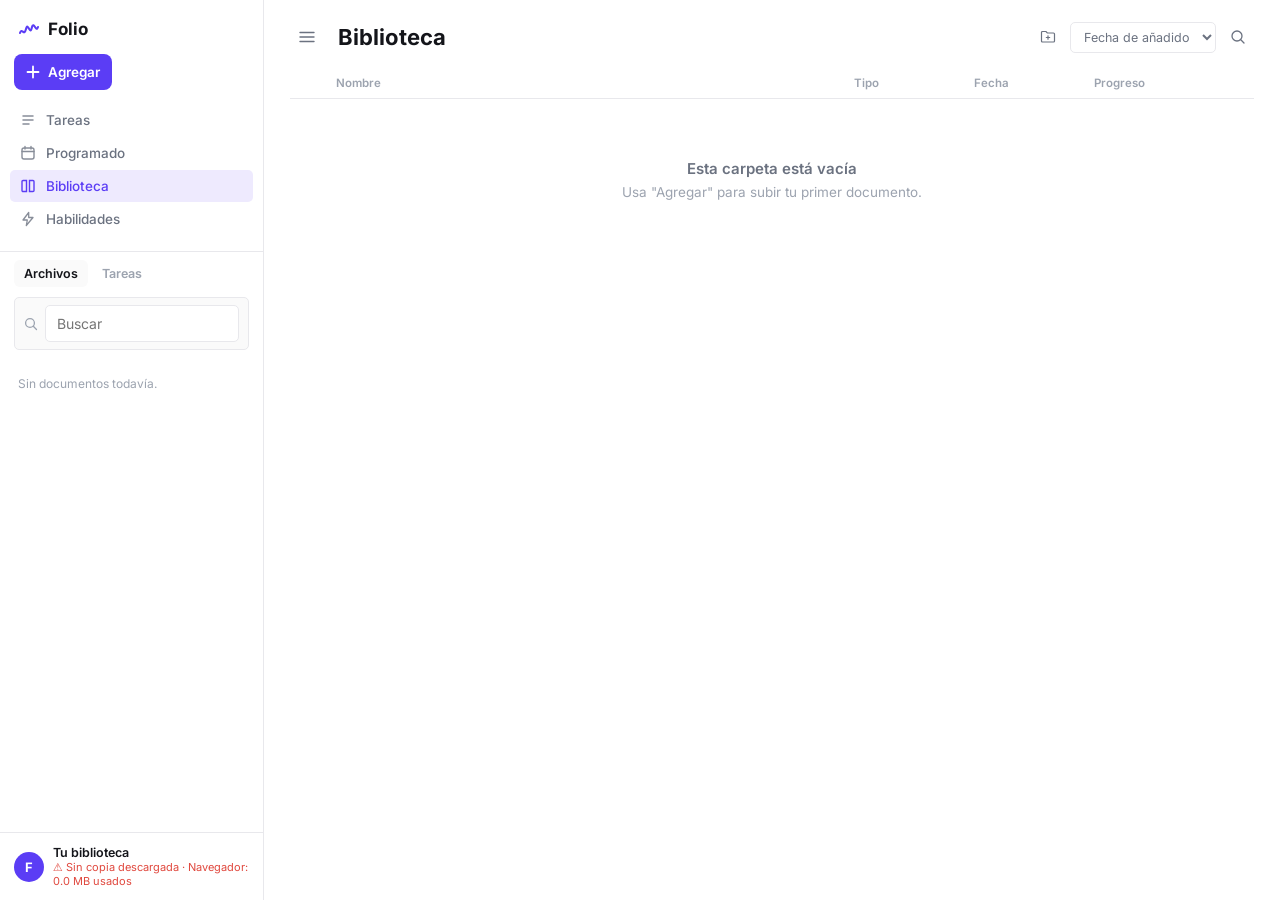
==== commit 99982429: "Add files via upload" ====
--- a/folio-voz.html
+++ b/folio-voz.html
@@ -909,10 +909,10 @@
         <div class="slide-capture-actions">
           <button type="button" class="btn ghost" id="slideCameraBtn">📷 Tomar foto</button>
           <button type="button" class="btn ghost" id="slideFilesBtn">🖼️ Elegir fotos</button>
-          <input type="file" id="slideCameraInput" accept="image/*" capture="environment" hidden>
-          <input type="file" id="slideFilesInput" accept="image/*" multiple hidden>
+          <input type="file" id="slideCameraInput" accept="image/*,.heic,.HEIC,.heif,.HEIF" capture="environment" hidden>
+          <input type="file" id="slideFilesInput" accept="image/*,.heic,.HEIC,.heif,.HEIF" multiple hidden>
         </div>
-        <p class="status-line">Las fotos se añaden en el orden elegido. Puedes moverlas antes de guardar. Máximo 40 fotos.</p>
+        <p class="status-line">Las fotos se añaden en el orden elegido. Puedes moverlas antes de guardar. Máximo 70 fotos y 120 MB por cuaderno.</p>
         <div id="slideList" class="slide-list" aria-live="polite"></div>
         <div id="slideStatus" class="status-line"></div>
         <div class="modal-actions"><button type="button" class="btn ghost" data-close>Cancelar</button><button type="button" class="btn primary" id="slideSaveBtn" disabled>Guardar cuaderno</button></div>
@@ -3417,7 +3417,40 @@
   var editorImageRefs = [];
   var slidePhotos = [];
   var slideSaving = false;
+  var slideLoading = false;
+  var slideImportQueue = Promise.resolve();
+  var slideImportGeneration = 0;
+  var slideImportToken = 0;
+  var heicConverterPromise = null;
+  function isHeicPhoto(file) {
+    return /\.hei[cf]$/i.test(file.name || "") || /^image\/hei[cf]$/i.test(file.type || "");
+  }
+  function loadHeicConverter() {
+    if (window.heic2any) return Promise.resolve(window.heic2any);
+    if (!heicConverterPromise) heicConverterPromise = new Promise(function (resolve, reject) {
+      var script = document.createElement("script");
+      script.src = "libs/heic2any.min.js"; // copia local: disponible sin conexión con el service worker
+      script.onload = function () { window.heic2any ? resolve(window.heic2any) : reject(new Error("El conversor HEIC no inició.")); };
+      script.onerror = function () { reject(new Error("No se pudo cargar el conversor HEIC sin conexión. Abre Folio una vez con internet tras actualizarlo.")); };
+      document.head.appendChild(script);
+    }).catch(function (err) { heicConverterPromise = null; throw err; });
+    return heicConverterPromise;
+  }
+  function prepareSlideFile(file) {
+    if (!isHeicPhoto(file)) return Promise.resolve(file);
+    return loadHeicConverter().then(function (convert) {
+      return convert({ blob: file, toType: "image/jpeg", quality: 0.92 });
+    }).then(function (converted) {
+      var jpeg = Array.isArray(converted) ? converted[0] : converted;
+      if (!jpeg || !jpeg.size || jpeg.type !== "image/jpeg") throw new Error("No se pudo convertir esta foto HEIC.");
+      return jpeg;
+    });
+  }
   function clearSlidePhotos() {
+    slideImportGeneration++;
+    slideImportToken++;
+    slideImportQueue = Promise.resolve();
+    slideLoading = false;
     slidePhotos.forEach(function (photo) { URL.revokeObjectURL(photo.url); });
     slidePhotos = [];
     renderSlidePhotos();
@@ -3428,7 +3461,7 @@
     slidePhotos.forEach(function (photo, i) {
       var item = document.createElement("div"); item.className = "slide-item";
       var preview = document.createElement("img"); preview.src = photo.url; preview.alt = "Diapositiva " + (i + 1);
-      var label = document.createElement("span"); label.textContent = (i + 1) + ". " + photo.file.name;
+      var label = document.createElement("span"); label.textContent = (i + 1) + ". " + photo.name;
       item.appendChild(preview); item.appendChild(label);
       [["↑", -1, "Subir"], ["↓", 1, "Bajar"], ["×", 0, "Quitar"]].forEach(function (action) {
         var button = document.createElement("button"); button.type = "button"; button.textContent = action[0];
@@ -3443,15 +3476,35 @@
       });
       list.appendChild(item);
     });
-    document.getElementById("slideSaveBtn").disabled = !slidePhotos.length || slideSaving;
+    document.getElementById("slideSaveBtn").disabled = !slidePhotos.length || slideSaving || slideLoading;
   }
   function addSlidePhotos(files) {
+    var generation = slideImportGeneration, batch = ++slideImportToken;
+    var status = document.getElementById("slideStatus");
+    slideLoading = true; renderSlidePhotos();
     files.forEach(function (file) {
-      if (slidePhotos.length >= 40) { toast("Máximo 40 fotos por cuaderno."); return; }
-      if (!/^image\//.test(file.type) || file.size > 15 * 1024 * 1024) { toast("Usa fotos de hasta 15 MB cada una."); return; }
-      slidePhotos.push({ file: file, url: URL.createObjectURL(file) });
-    });
-    renderSlidePhotos();
+      slideImportQueue = slideImportQueue.then(function () {
+        if (generation !== slideImportGeneration) return;
+        if (slidePhotos.length >= 70) { toast("Máximo 70 fotos por cuaderno."); return; }
+        if ((!isHeicPhoto(file) && !/^image\//.test(file.type || "")) || file.size > 15 * 1024 * 1024) {
+          toast("Usa fotos HEIC, JPG o PNG de hasta 15 MB cada una."); return;
+        }
+        status.textContent = isHeicPhoto(file) ? "Convirtiendo «" + file.name + "» en este dispositivo…" : "Preparando «" + file.name + "»…";
+        return prepareSlideFile(file).then(function (ready) {
+          if (generation !== slideImportGeneration) return;
+          slidePhotos.push({ file: ready, name: file.name, url: URL.createObjectURL(ready) });
+          renderSlidePhotos();
+        }).catch(function (err) {
+          if (generation === slideImportGeneration) { status.textContent = "No se pudo preparar «" + file.name + "»: " + err.message; toast(status.textContent); }
+        });
+      });
+    });
+    slideImportQueue = slideImportQueue.then(function () {
+      if (generation !== slideImportGeneration || batch !== slideImportToken) return;
+      slideLoading = false;
+      if (status.textContent.indexOf("No se pudo") !== 0) status.textContent = "";
+      renderSlidePhotos();
+    });
   }
   document.getElementById("slideCameraBtn").addEventListener("click", function () { document.getElementById("slideCameraInput").click(); });
   document.getElementById("slideFilesBtn").addEventListener("click", function () { document.getElementById("slideFilesInput").click(); });
@@ -3493,7 +3546,7 @@
         status.textContent = "Guardando diapositiva " + (i + 1) + " de " + photos.length + "…";
         return compressSlide(photo.file).then(function (blob) {
           total += blob.size;
-          if (total > 60 * 1024 * 1024) throw new Error("El cuaderno supera 60 MB. Guárdalo en dos partes.");
+          if (total > 120 * 1024 * 1024) throw new Error("El cuaderno supera 120 MB después de convertir las fotos. Guárdalo en dos partes.");
           var key = "slide" + Date.now().toString(36) + Math.random().toString(36).slice(2, 9);
           return blob.arrayBuffer().then(function (buf) { return pdfDbPut(key, buf).then(function () {
             stored.push(key); refs.push({ key: key, name: "Diapositiva " + (i + 1), mimeType: "image/jpeg" });
